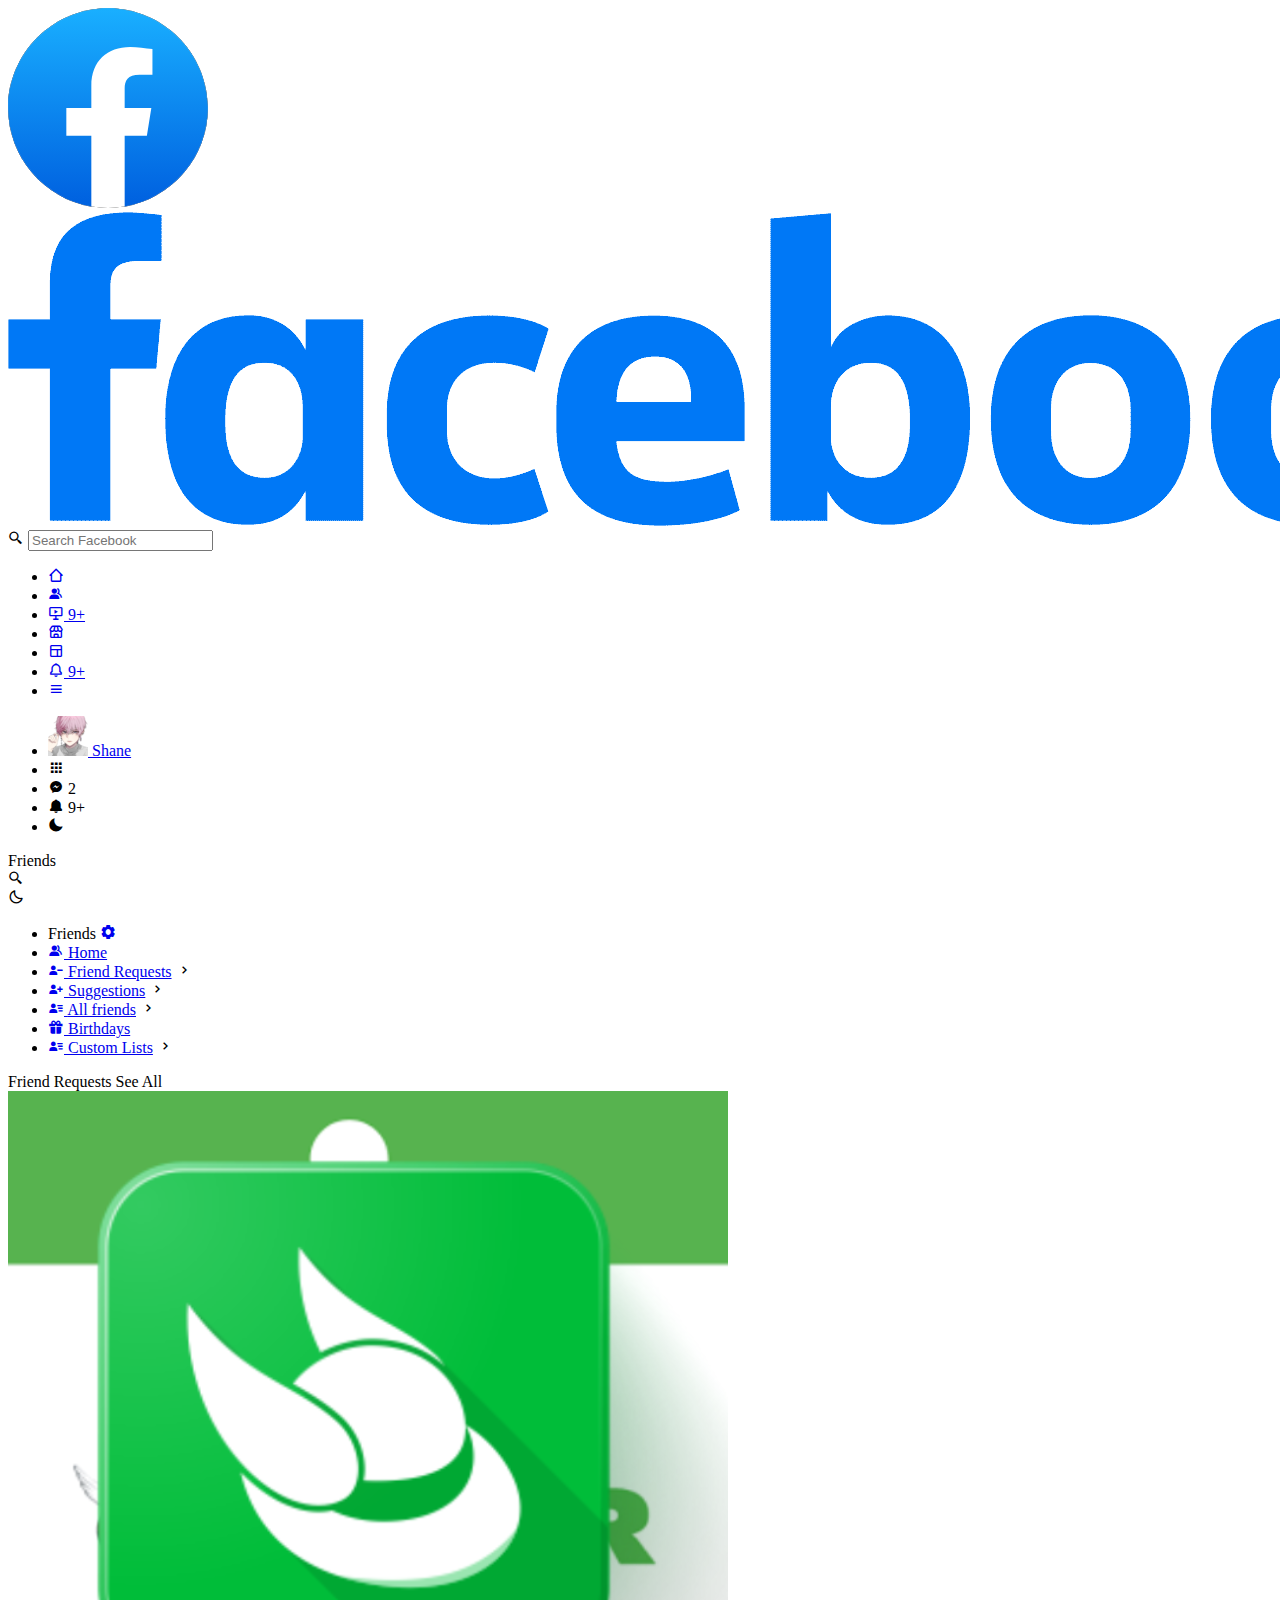
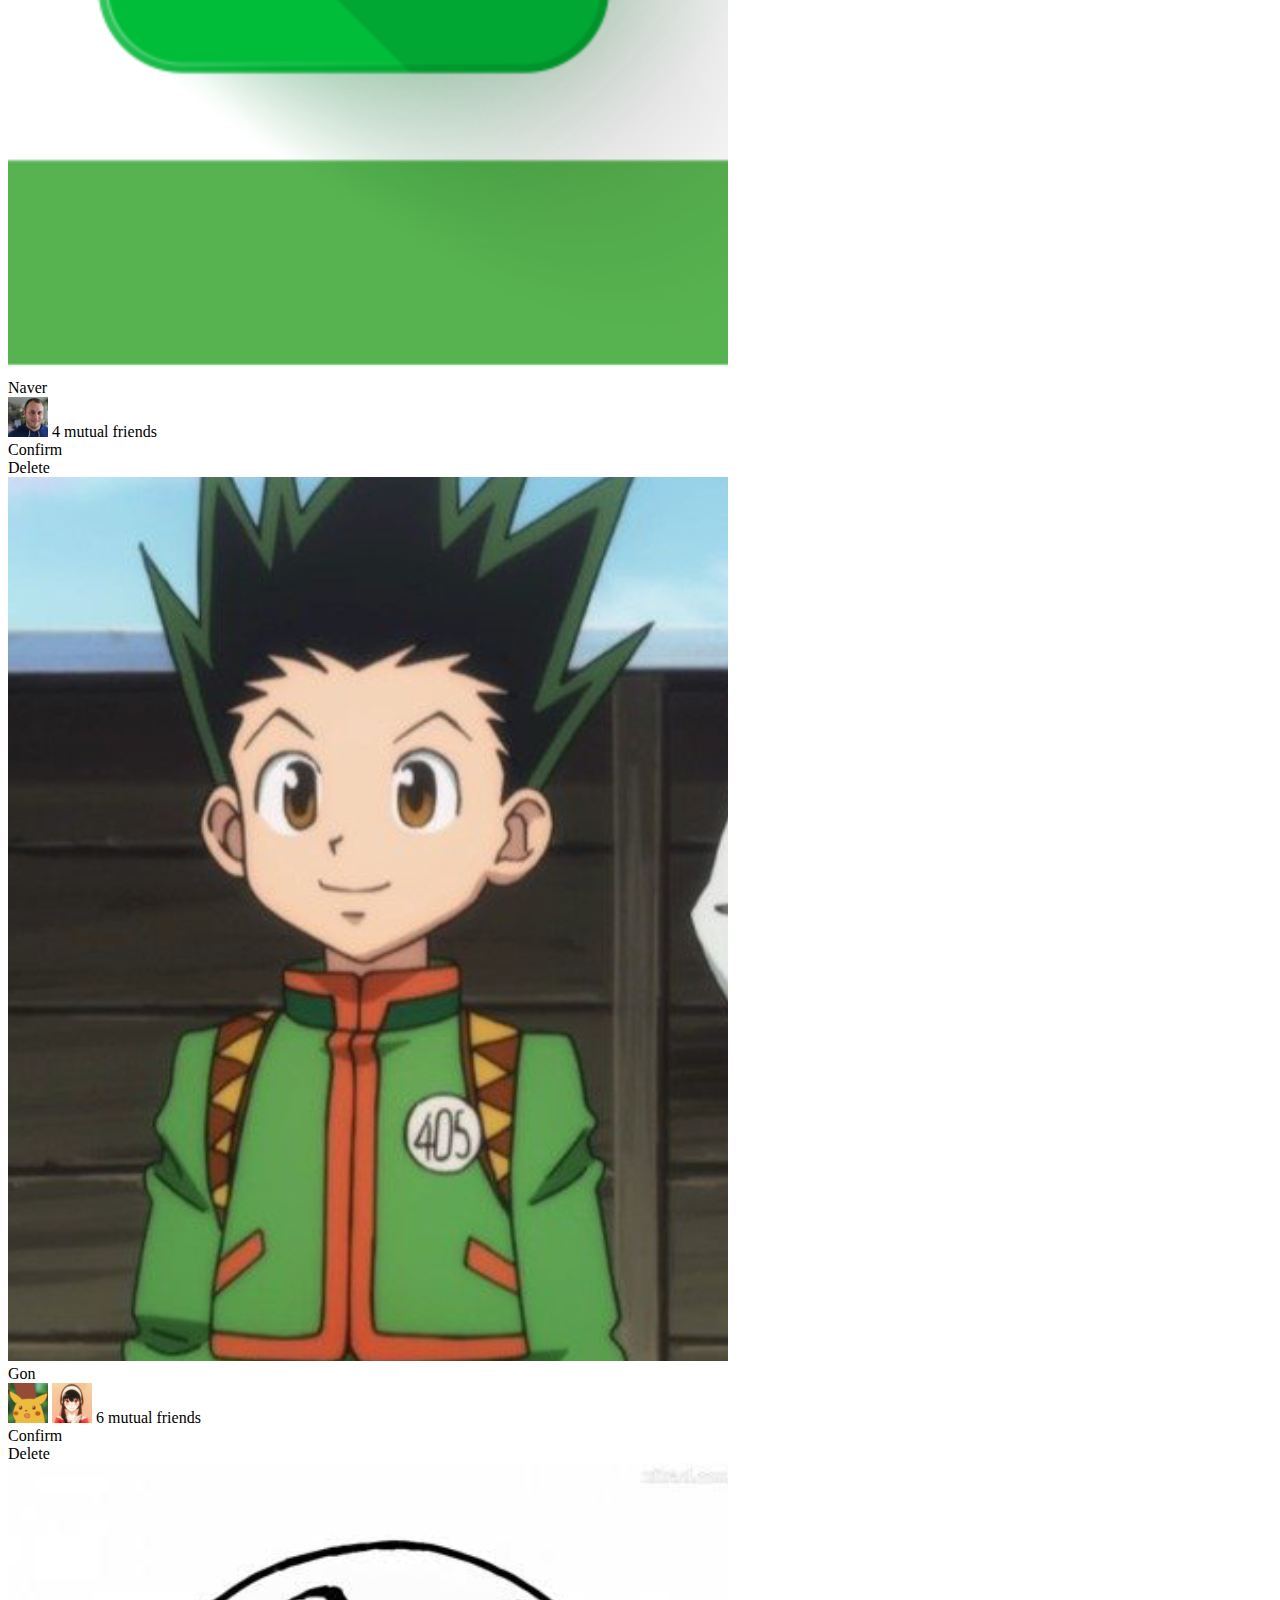
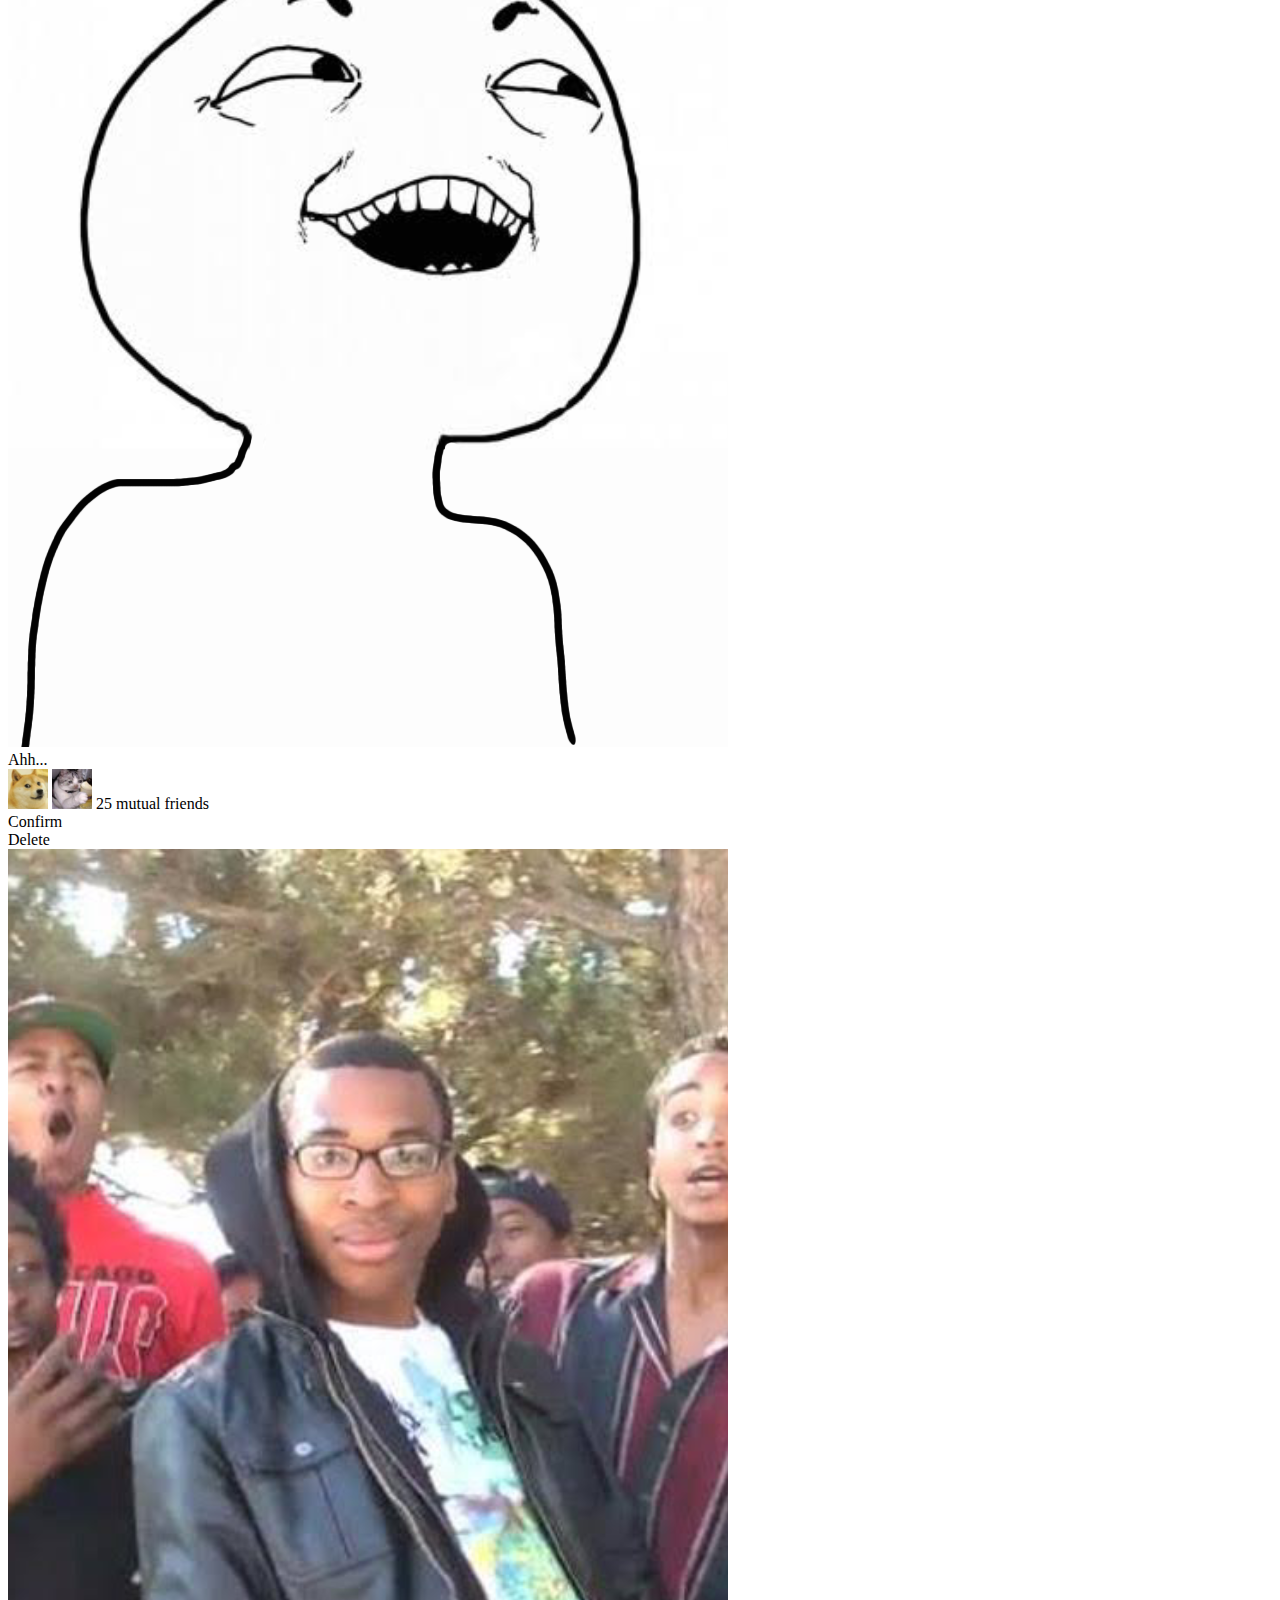
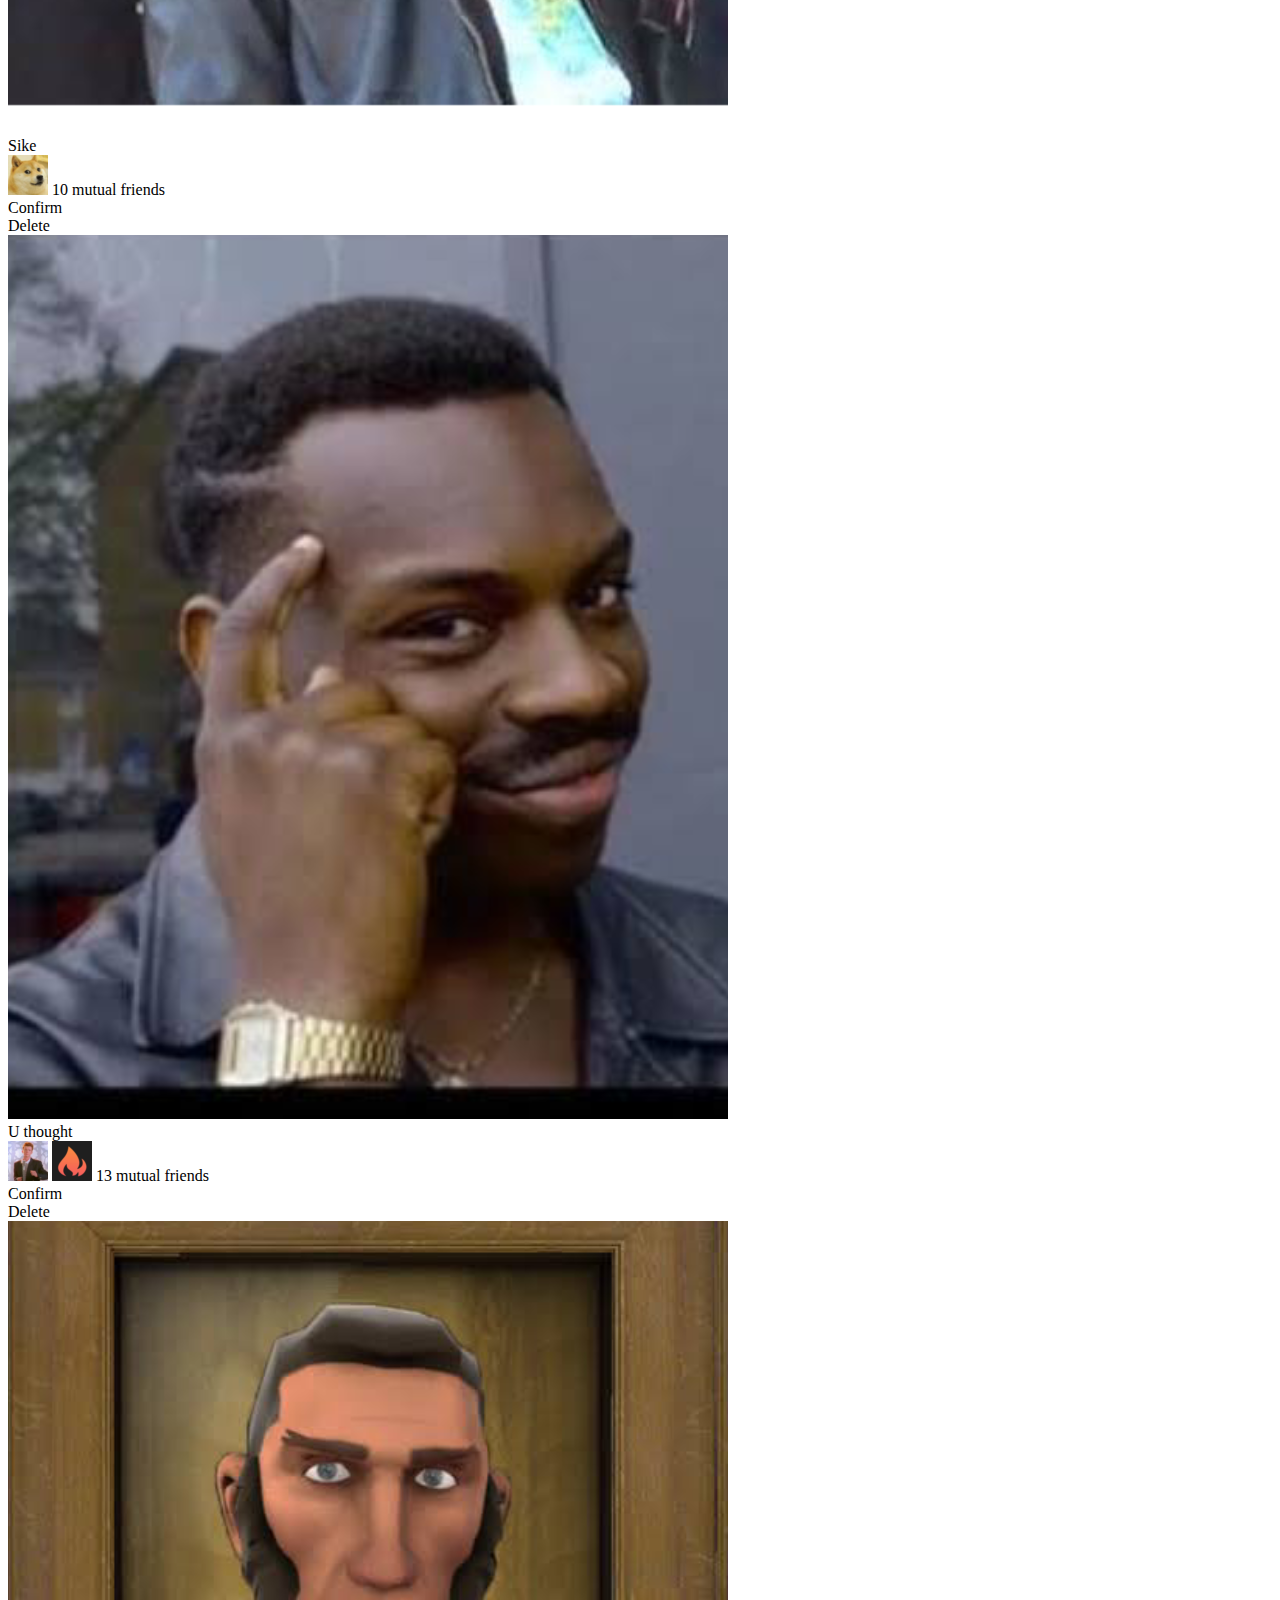
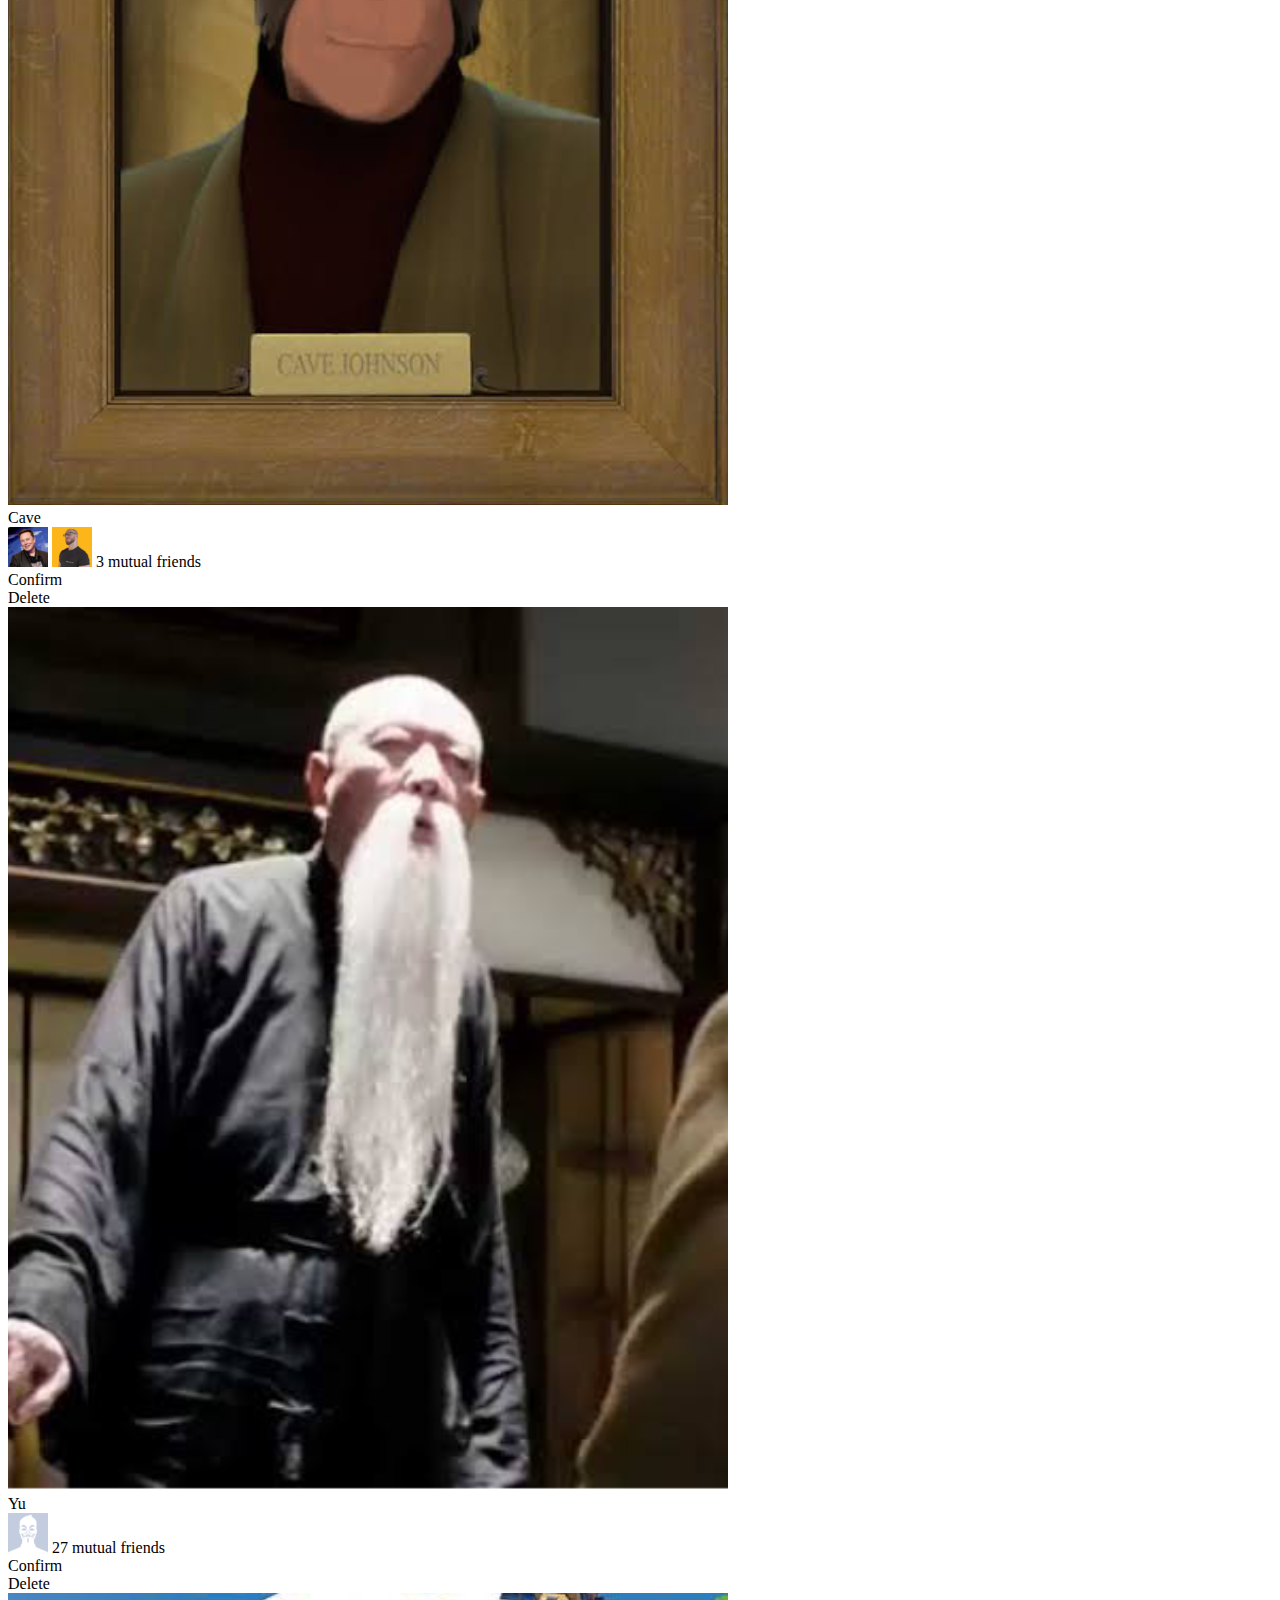
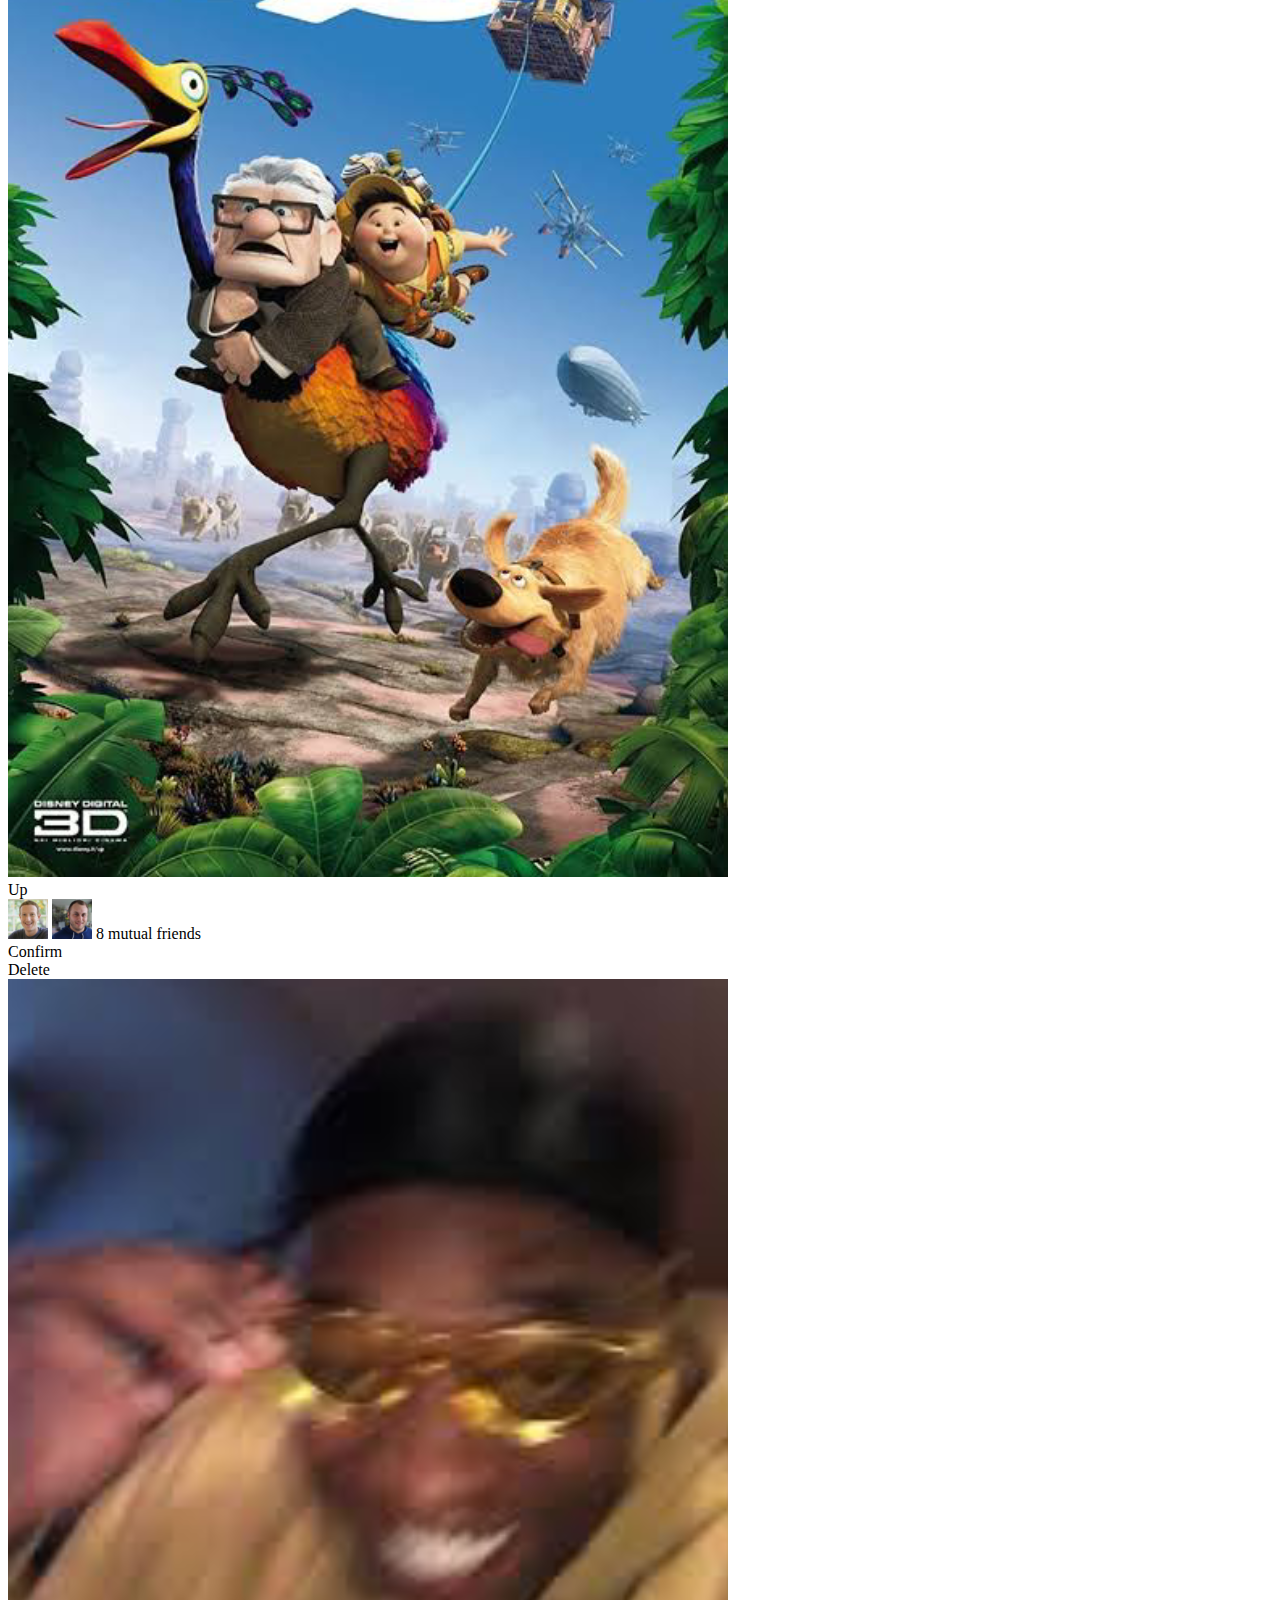
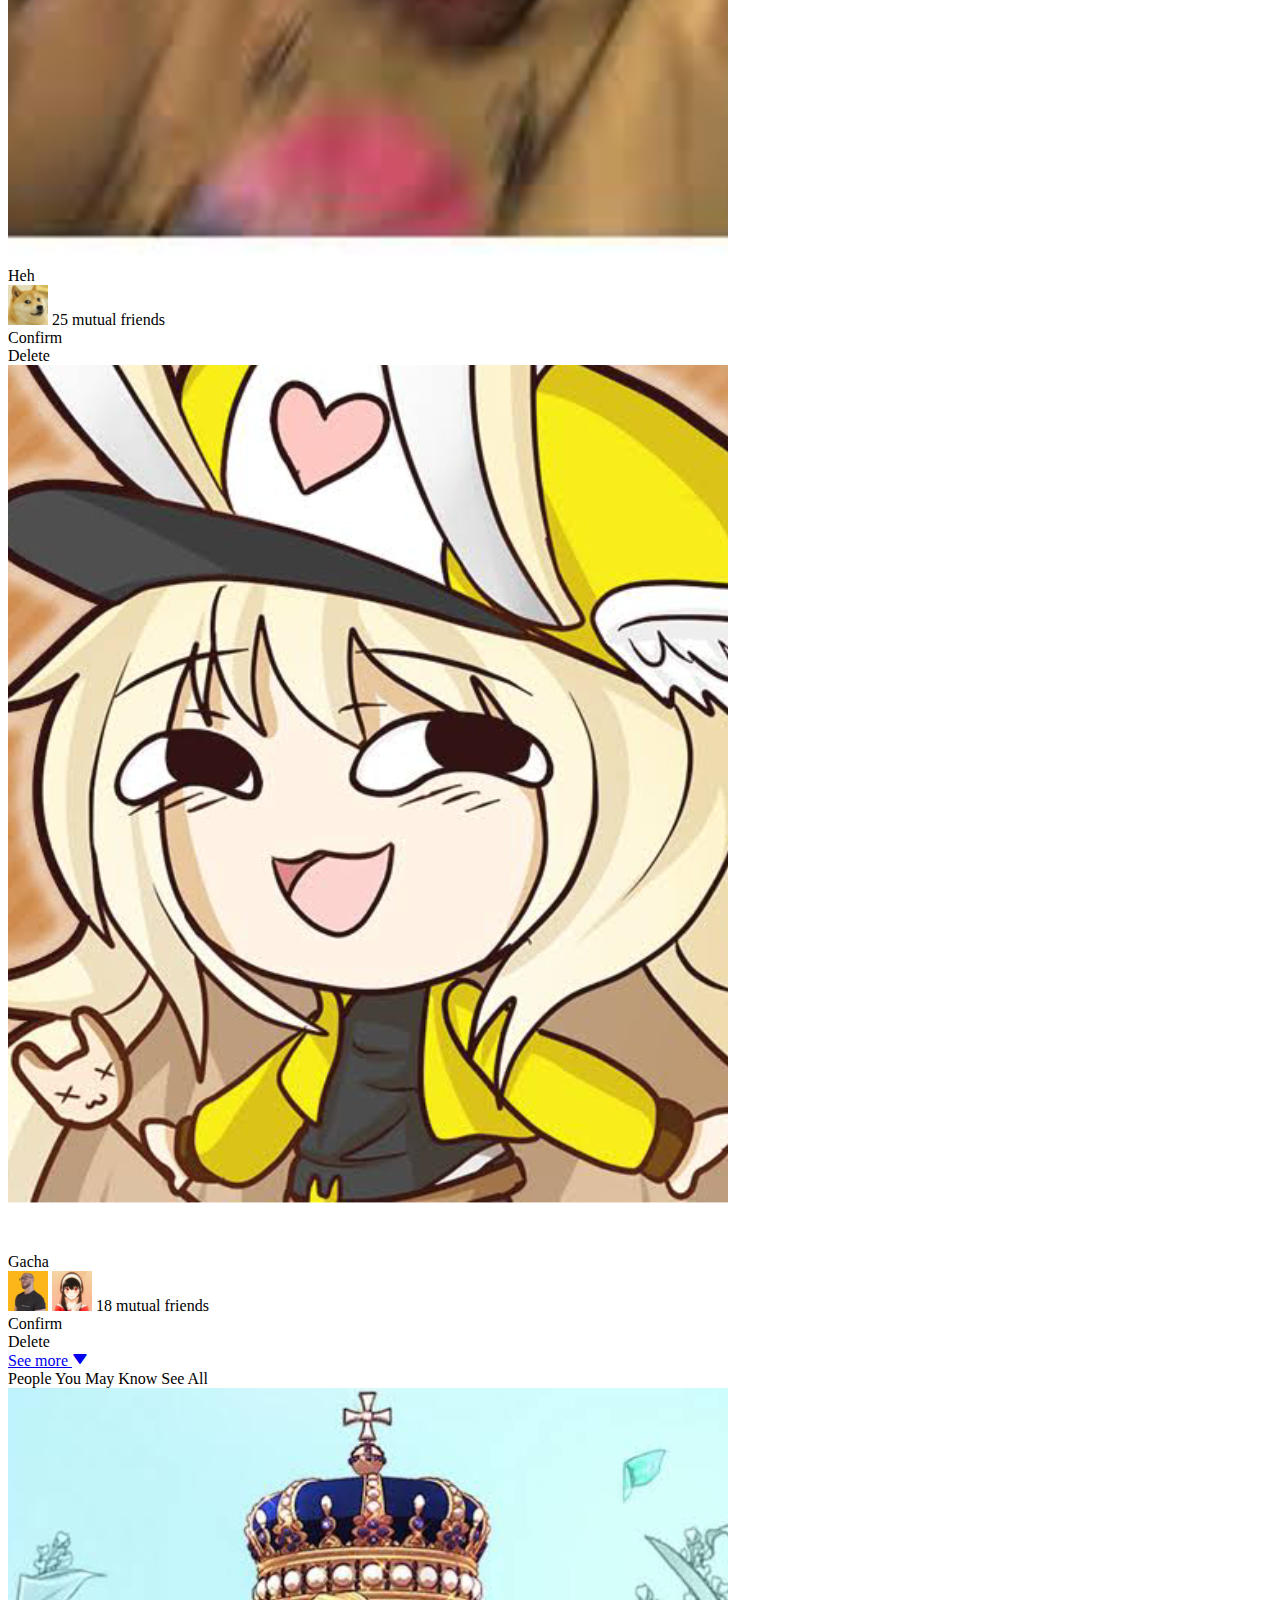
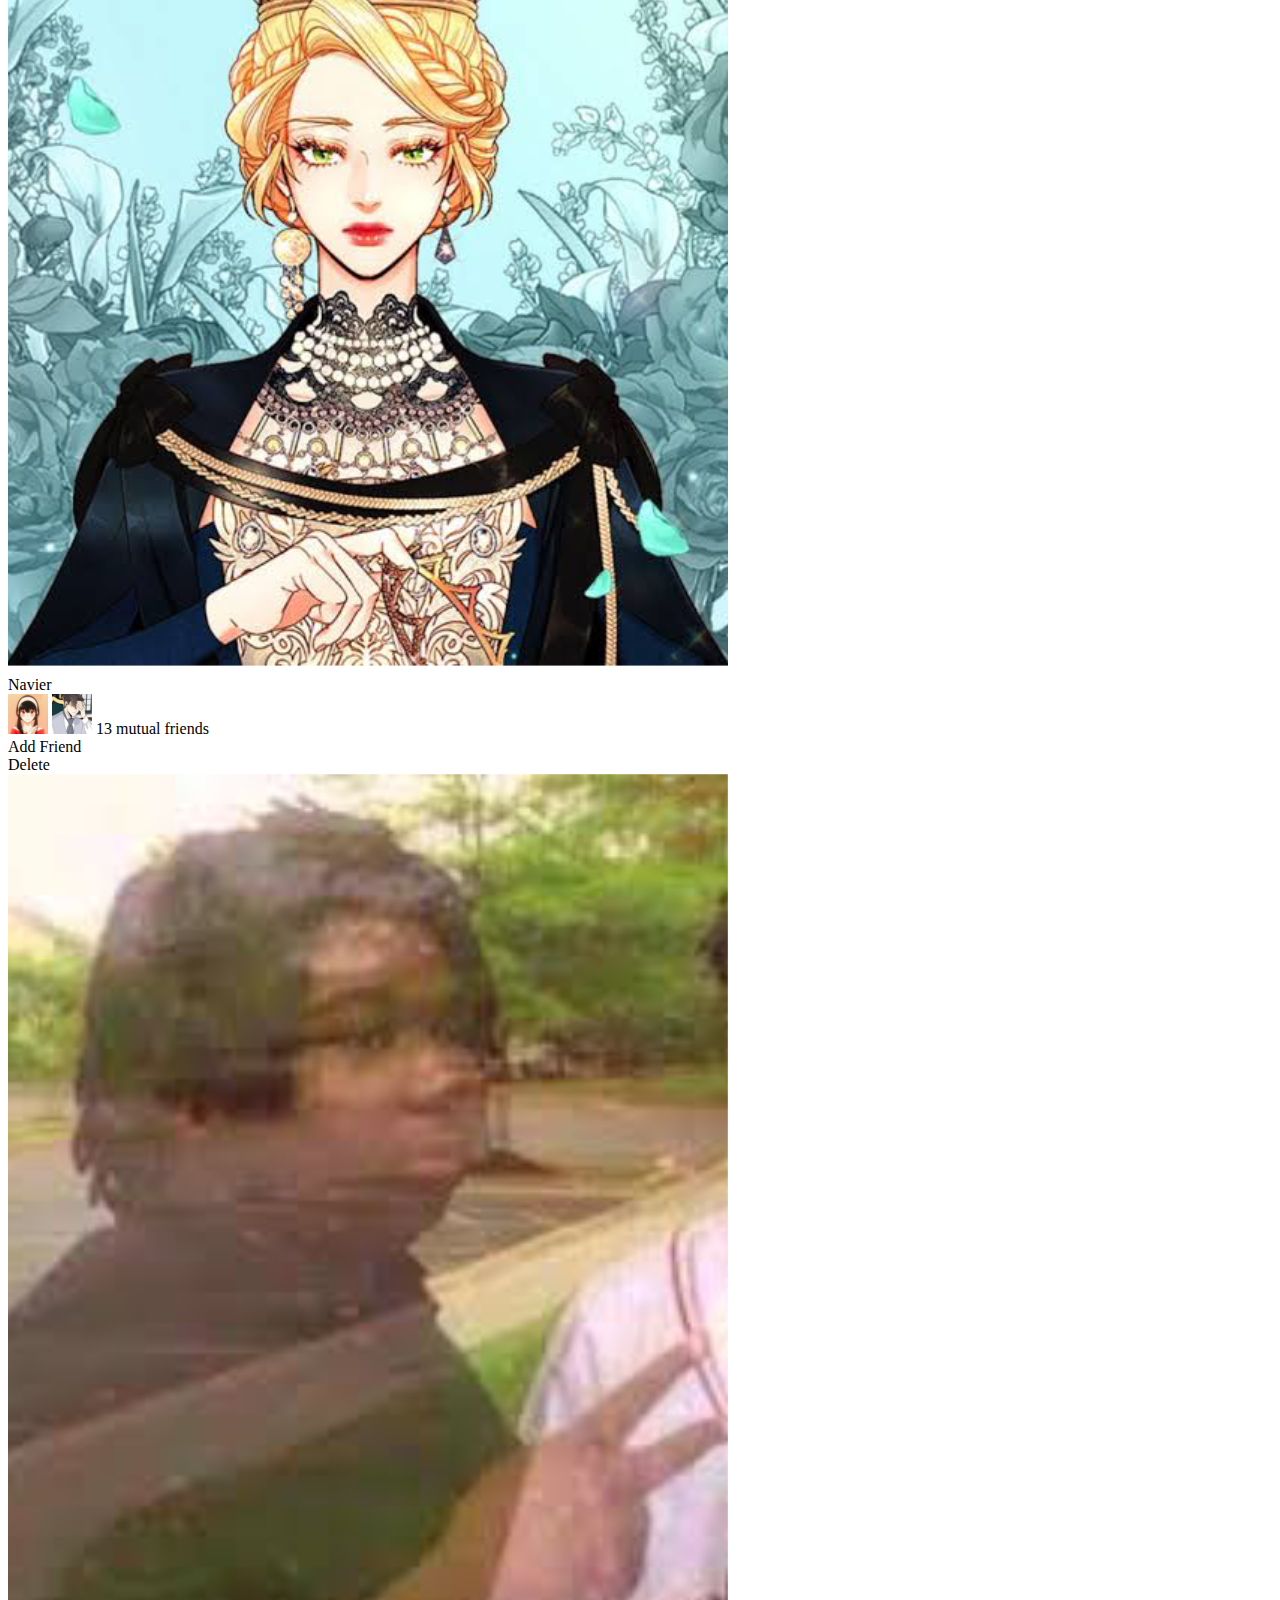
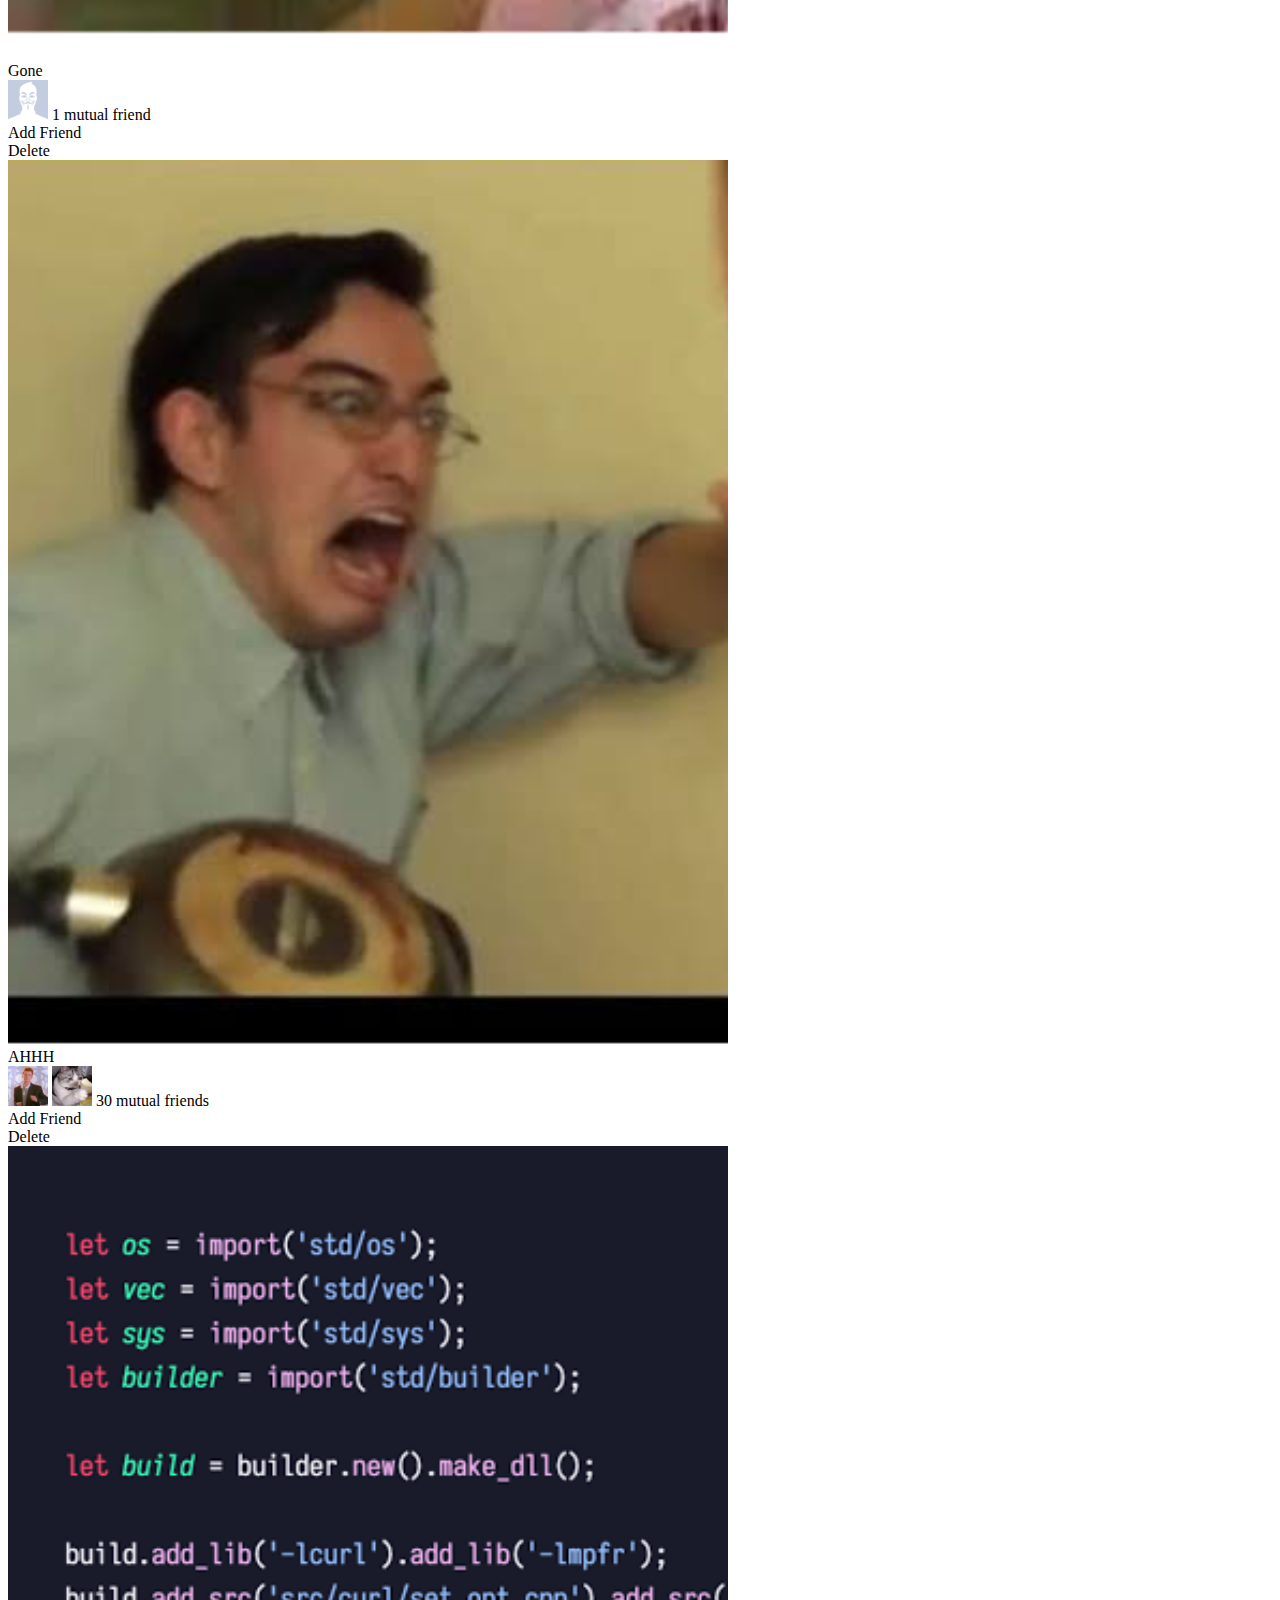
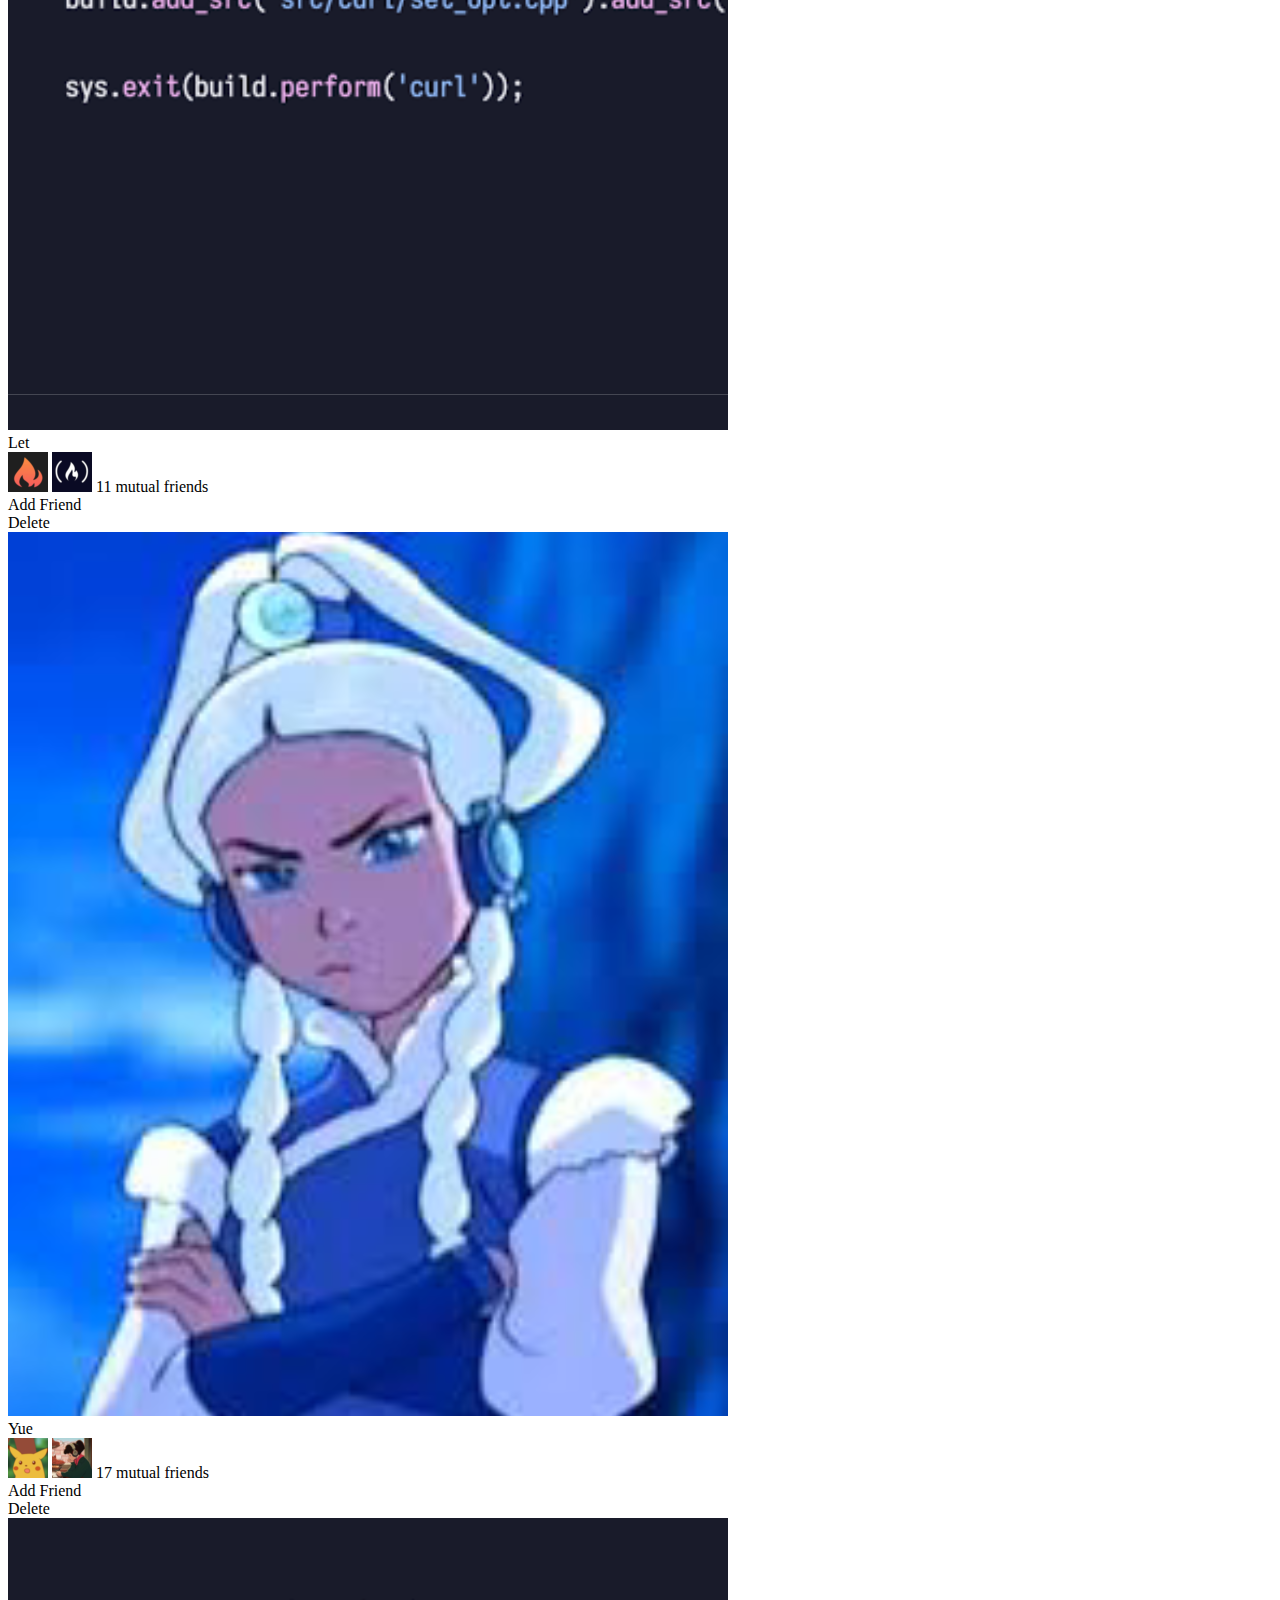
==== friends.html @ eda3a40c "first commit" ====
<!DOCTYPE html>
<html lang="en">
  <head>
    <meta charset="UTF-8" />
    <meta name="viewport" content="width=device-width, initial-scale=1.0" />
    <title>
      Fakebook
    </title>
    <link rel="shortcut icon" href="./images/fb.png" type="image/png" />
    <link
      href="https://unpkg.com/boxicons@2.1.2/css/boxicons.min.css"
      rel="stylesheet"
    />

    <link rel="stylesheet" href="./tailwind/tailwind.css" />
  </head>

  <body class="bg-gray-100 dark:bg-dark-main">
    <!-- NAV -->
    <nav
      class="bg-white dark:bg-dark-second h-max md:h-14 w-full shadow flex flex-col md:flex-row items-center justify-center md:justify-between fixed top-0 z-50 border-b dark:border-dark-third"
    >
      <!-- NAV LEFT -->
      <div class="hidden md:flex items-center justify-between w-full md:w-max px-4 py-2">
        <a href="index.html" class="mr-2 hidden md:inline-block">
          <img
            src="./images/fb-logo.png"
            alt="Facebook logo"
            class="w-24 sm:w-20 lg:w-10 h-auto"
          />
        </a>
        
        <a href="#" class="inline-block md:hidden">
          <img src="./images/fb-logo-mb.png" alt="" class="w-32 h-auto" />
        </a>

        <div class="flex items-center justify-between space-x-1">
          <div
            class="relative bg-gray-100 dark:bg-dark-third px-2 py-2 w-10 h-10 sm:w-11 sm:h-11 lg:h-10 lg:w-10 xl:w-max xl:pl-3 xl:pr-8 rounded-full flex items-center justify-center cursor-pointer"
          >
            <i
              class="bx bx-search-alt-2 text-xl xl:mr-2 dark:text-dark-txt"
            ></i>
            <input
              type="text"
              placeholder="Search Facebook"
              class="outline-none bg-transparent hidden xl:inline-block"
            />
          </div>
          
        </div>
      </div>

      <!-- NAV CENTER -->
      <ul class="flex w-full lg:w-max items-center justify-center">
        <li class="w-1/5 md:w-max text-center">
          <a
            href="index.html"
            class="w-full text-3xl py-2 px-3 xl:px-12 cursor-pointer text-center inline-block rounded text-gray-600 hover:bg-gray-100 dark:hover:bg-dark-third dark:text-dark-txt relative"
          >
            <i class='bx bx-home-alt-2'></i>
          </a>
        </li>

        <li class="w-1/5 md:w-max text-center">
          <a
            href="#"
            class="w-full text-3xl py-2 px-3 xl:px-12 cursor-pointer text-center inline-block text-blue-500 border-b-4 border-blue-500"
          >
            <i class="bx bxs-group"></i>
          </a>
        </li>

        <li class="w-1/5 md:w-max text-center">
          <a
            href="#"
            class="w-full text-3xl py-2 px-3 xl:px-12 cursor-pointer text-center inline-block rounded text-gray-600 hover:bg-gray-100 dark:hover:bg-dark-third dark:text-dark-txt relative"
          >
            <i class="bx bx-slideshow"></i>
            <span
              class="text-xs absolute top-0 right-1/4 bg-red-500 text-white font-semibold rounded-full px-1 text-center"
              >9+</span
            >
          </a>
        </li>

        <li class="w-1/5 md:w-max text-center">
          <a
            href="#"
            class="w-full text-3xl py-2 px-3 xl:px-12 cursor-pointer text-center inline-block rounded text-gray-600 hover:bg-gray-100 dark:hover:bg-dark-third dark:text-dark-txt relative"
          >
            <i class="bx bx-store"></i>
          </a>
        </li>

        <li class="w-1/5 md:w-max text-center hidden md:inline-block">
          <a
            href="#"
            class="w-full text-3xl py-2 px-3 xl:px-12 cursor-pointer text-center inline-block rounded text-gray-600 hover:bg-gray-100 dark:hover:bg-dark-third dark:text-dark-txt relative"
          >
            <i class="bx bx-layout"></i>
          </a>
        </li>

        <li class="w-1/5 md:w-max text-center inline-block md:hidden">
          <a
            href="#"
            class="w-full text-3xl py-2 px-3 xl:px-12 cursor-pointer text-center inline-block rounded text-gray-600 hover:bg-gray-100 dark:hover:bg-dark-third dark:text-dark-txt relative"
          >
            <i class="bx bx-bell"></i>
            <span
              class="text-xs absolute top-0 right-1/4 bg-red-500 text-white font-semibold rounded-full px-1 text-center"
              >9+</span
            >
          </a>
        </li>

        <li class="w-1/5 md:w-max text-center inline-block xl:hidden">
          <a
            href="#"
            class="w-full text-3xl py-2 px-3 xl:px-12 cursor-pointer text-center inline-block rounded text-gray-600 hover:bg-gray-100 dark:hover:bg-dark-third dark:text-dark-txt relative"
          >
            <i class="bx bx-menu"></i>
          </a>
        </li>
      </ul>

      <!-- NAV RIGHT -->
      <ul class="hidden md:flex mx-4 items-center justify-center">
        <li class="h-full hidden xl:flex">
          <a
            href="https://www.facebook.com/shanedelmoira.mantua.7"
            class="inline-flex items-center justify-center p-1 rounded-full hover:bg-gray-200 dark:hover:bg-dark-third mx-1"
          >
            <img
              src="./images/me.png"
              alt="Profile picture"
              class="rounded-full h-7 w-7"
            />
            <span class="mx-2 font-semibold dark:text-dark-txt">Shane</span>
          </a>
        </li>

        <li>
          <div
            class="text-xl hidden xl:grid place-items-center bg-gray-200 dark:bg-dark-third dark:text-dark-txt dark:hover:bg-dark-fourth rounded-full mx-1 p-3 cursor-pointer hover:bg-gray-300 relative"
          >
            <i class="bx bxs-grid"></i>
          </div>
        </li>

        <li>
          <div
            class="text-xl grid place-items-center bg-gray-200 dark:bg-dark-third dark:text-dark-txt dark:hover:bg-dark-fourth rounded-full mx-1 p-3 cursor-pointer hover:bg-gray-300 relative"
          >
            <i class="bx bxl-messenger"></i>
            <span
              class="text-xs absolute top-0 right-0 bg-red-500 text-white font-semibold rounded-full px-1 text-center"
              >2</span
            >
          </div>
        </li>

        <li>
          <div
            class="text-xl grid place-items-center bg-gray-200 dark:bg-dark-third dark:text-dark-txt dark:hover:bg-dark-fourth rounded-full mx-1 p-3 cursor-pointer hover:bg-gray-300 relative"
          >
            <i class="bx bxs-bell"></i>
            <span
              class="text-xs absolute top-0 right-0 bg-red-500 text-white font-semibold rounded-full px-1 text-center"
              >9+</span
            >
          </div>
        </li>

        <li>
          <div
            class="text-xl grid place-items-center bg-gray-200 dark:bg-dark-third dark:text-dark-txt dark:hover:bg-dark-fourth rounded-full mx-1 p-3 cursor-pointer hover:bg-gray-300 relative"
            id="dark-mode-toggle"
          >
            <i class="bx bxs-moon"></i>
          </div>
        </li>
      </ul>
    </nav>
    
    <div class="md:hidden w-full pt-14">
      <div class="w-full flex justify-between items-center fixed bg-white dark:bg-dark-second z-40">
      <span class="font-medium text-2xl dark:text-dark-txt px-4">Friends</span>
      <div class="flex items-center justify-between p-2 space-x-2 px-3">
        <div class="text-2xl grid place-items-center bg-gray-200 dark:bg-dark-third rounded-full w-10 h-10 cursor-pointer hover:bg-gray-300 dark:text-dark-txt dark:hover:bg-dark-fourth">
          <i class="bx bx-search-alt-2"></i>
        </div>
        <div class="text-2xl grid place-items-center bg-gray-200 dark:bg-dark-third rounded-full w-10 h-10 cursor-pointer hover:bg-gray-300 dark:text-dark-txt dark:hover:bg-dark-fourth" id="dark-mode-toggle-mb">
          <i class="bx bx-moon"></i>
        </div>
      </div>
      </div>
    </div>


    <!-- MAIN -->
    <div class="flex lg:justify-center h-screen relative">
      <!-- SIDE NAV -->
      <div
        class="w-3/12 pt-16 h-full hidden md:flex flex-col fixed top-0 left-0 shadow bg-white dark:bg-dark-second border-r dark:border-dark-third"
      >
        <ul class="p-4 pt-0">
          <li class="flex justify-between items-center pb-3 dark:text-dark-txt">
            <span class="font-semibold text-3xl">Friends</span>
            <a href="#" class="flex items-center space-x-2 p-2">
              <span
                class="w-10 h-10 rounded-full grid place-items-center bg-gray-200 hover:bg-gray-300 dark:bg-dark-third dark:hover:bg-dark-fourth"
              >
                <i class="bx bxs-cog text-2xl p-icon"></i>
              </span>
            </a>
          </li>

          <li
            class="flex justify-between items-center bg-gray-200 rounded-lg transition-all xl:text-lg text-sm dark:text-dark-txt dark:bg-dark-fourth cursor-pointer"
          >
            <a href="#" class="flex items-center space-x-2 p-2">
              <span
                class="w-10 h-10 rounded-full grid place-items-center bg-blue-500"
              >
                <i class="bx bxs-group text-white text-2xl p-icon"></i>
              </span>

              <span class="font-semibold">Home</span></a
            >
          </li>

          <li
            class="flex justify-between items-center hover:bg-gray-200 rounded-lg transition-all xl:text-lg text-sm dark:text-dark-txt dark:hover:bg-dark-fourth cursor-pointer"
          >
            <a href="#" class="flex items-center space-x-2 p-2">
              <span
                class="w-10 h-10 rounded-full grid place-items-center bg-gray-300 dark:bg-dark-third"
              >
                <i class="bx bxs-user-minus text-2xl p-icon"></i>
              </span>

              <span class="font-semibold">Friend Requests</span></a
            >

            <span class="text-gray-500 text-3xl px-2 pt-1">
              <i class="bx bx-chevron-right"></i>
            </span>
          </li>

          <li
            class="flex justify-between items-center hover:bg-gray-200 rounded-lg transition-all xl:text-lg text-sm dark:text-dark-txt dark:hover:bg-dark-fourth cursor-pointer"
          >
            <a href="#" class="flex items-center space-x-2 p-2">
              <span
                class="w-10 h-10 rounded-full grid place-items-center bg-gray-300 dark:bg-dark-third"
              >
                <i class="bx bxs-user-plus text-2xl p-icon"></i>
              </span>

              <span class="font-semibold">Suggestions</span></a
            >

            <span class="text-gray-500 text-3xl px-2 pt-1">
              <i class="bx bx-chevron-right"></i>
            </span>
          </li>

          <li
            class="flex justify-between items-center hover:bg-gray-200 rounded-lg transition-all xl:text-lg text-sm dark:text-dark-txt dark:hover:bg-dark-fourth cursor-pointer"
          >
            <a href="#" class="flex items-center space-x-2 p-2">
              <span
                class="w-10 h-10 rounded-full grid place-items-center bg-gray-300 dark:bg-dark-third"
              >
                <i class="bx bxs-user-detail text-2xl p-icon"></i>
              </span>

              <span class="font-semibold">All friends</span></a
            >

            <span class="text-gray-500 text-3xl px-2 pt-1">
              <i class="bx bx-chevron-right"></i>
            </span>
          </li>

          <li
            class="flex justify-between items-center hover:bg-gray-200 rounded-lg transition-all xl:text-lg text-sm dark:text-dark-txt dark:hover:bg-dark-fourth cursor-pointer"
          >
            <a href="#" class="flex items-center space-x-2 p-2">
              <span
                class="w-10 h-10 rounded-full grid place-items-center bg-gray-300 dark:bg-dark-third"
              >
                <i class="bx bxs-gift text-2xl p-icon"></i>
              </span>

              <span class="font-semibold">Birthdays</span></a
            >
          </li>

          <li
            class="flex justify-between items-center hover:bg-gray-200 rounded-lg transition-all xl:text-lg text-sm dark:text-dark-txt dark:hover:bg-dark-fourth cursor-pointer"
          >
            <a href="#" class="flex items-center space-x-2 p-2">
              <span
                class="w-10 h-10 rounded-full grid place-items-center bg-gray-300 dark:bg-dark-third"
              >
                <i class="bx bxs-user-detail text-2xl p-icon"></i>
              </span>

              <span class="font-semibold">Custom Lists</span></a
            >

            <span class="text-gray-500 text-3xl px-2 pt-1">
              <i class="bx bx-chevron-right"></i>
            </span>
          </li>
        </ul>
      </div>

      <!-- FRIEND CONTENT -->

      <!-- TABLET to DESKTOP view -->
      <div
        class="w-full hidden md:block md:w-3/4 pt-16 px-7 h-full absolute top-0 right-0"
      >
        <!-- Friend Requests -->
        <div class="flex justify-between items-center pt-4 group">
          <span class="font-semibold text-2xl text-sm dark:text-dark-txt"
            >Friend Requests</span
          >
          <span
            class="text-blue-500 cursor-pointer xl:text-lg text-sm hover:bg-gray-200 dark:hover:bg-dark-fourth p-2 rounded-md"
            >See All</span
          >
        </div>

        <!-- ROW 1 -->
        <div class="relative flex space-x-2 pt-4">
          <div
            class="w-2/4 h-96 rounded-xl shadow overflow-hidden flex flex-col cursor-pointer"
          >
            <div class="h-3/5 overflow-hidden">
              <img src="./images/f1.png" alt="Profile picture" />
            </div>
            <div
              class="flex-col flex p-4 bg-white dark:bg-dark-second dark:text-dark-txt"
            >
              <span class="font-semibold mb-2 text-xl hover:underline"
                >Naver</span
              >
              <div class="flex">
                <span
                  class="rounded-full grid place-items-center -ml-1 w-4 h-4 sm:w-7 sm:h-7 cursor-pointer"
                >
                  <img
                    src="./images/c4.png"
                    alt="Friend"
                    class="rounded-full"
                  />
                </span>
                
                <span class="ml-2 text-gray-500 dark:text-dark-txt mb-2"
                  >4 mutual friends</span
                >
              </div>
              <div
                class="w-full bg-blue-500 cursor-pointer py-1 text-center text-lg font-semibold text-white rounded-lg mb-2"
              >
                Confirm
              </div>
              <div
                class="w-full cursor-pointer py-1 text-center text-lg font-semibold text-black bg-gray-200 hover:bg-gray-300 dark:text-dark-txt dark:bg-dark-third dark:hover:bg-dark-fourth rounded-lg"
              >
                Delete
              </div>
            </div>
          </div>

          <div
            class="w-2/4 sm:w-1/5 h-96 rounded-xl shadow overflow-hidden flex flex-col cursor-pointer"
          >
            <div class="h-3/5 overflow-hidden">
              <img src="./images/f2.png" alt="Profile picture" />
            </div>
            <div
              class="flex-col flex p-4 bg-white dark:bg-dark-second dark:text-dark-txt"
            >
              <span class="font-semibold mb-2 text-xl hover:underline"
                >Gon</span
              >
              <div class="flex">
                <span
                  class="rounded-full grid place-items-center -ml-1 w-4 h-4 sm:w-7 sm:h-7 cursor-pointer"
                >
                  <img
                    src="./images/c10.png"
                    alt="Friend"
                    class="rounded-full"
                  />
                </span>
                <span
                  class="rounded-full grid place-items-center -ml-1 w-4 h-4 sm:w-7 sm:h-7 cursor-pointer"
                >
                  <img
                    src="./images/sp1.png"
                    alt="Friend"
                    class="rounded-full"
                  />
                </span>
                <span class="ml-2 text-gray-500 dark:text-dark-txt mb-2"
                  >6 mutual friends</span
                >
              </div>
              <div
                class="w-full bg-blue-500 cursor-pointer py-1 text-center text-lg font-semibold text-white rounded-lg mb-2"
              >
                Confirm
              </div>
              <div
                class="w-full cursor-pointer py-1 text-center text-lg font-semibold text-black bg-gray-200 hover:bg-gray-300 dark:text-dark-txt dark:bg-dark-third dark:hover:bg-dark-fourth rounded-lg"
              >
                Delete
              </div>
            </div>
          </div>

          <div
            class="w-2/4 sm:w-1/5 h-96 rounded-xl shadow overflow-hidden flex flex-col cursor-pointer"
          >
            <div class="h-3/5 overflow-hidden">
              <img src="./images/f3.png" alt="Profile picture" />
            </div>
            <div
              class="flex-col flex p-4 bg-white dark:bg-dark-second dark:text-dark-txt"
            >
              <span class="font-semibold mb-2 text-xl hover:underline"
                >Ahh...</span
              >
              <div class="flex">
                <span
                  class="rounded-full grid place-items-center -ml-1 w-4 h-4 sm:w-7 sm:h-7 cursor-pointer"
                >
                  <img
                    src="./images/c2.png"
                    alt="Friend"
                    class="rounded-full"
                  />
                </span>
                <span
                  class="rounded-full grid place-items-center -ml-1 w-4 h-4 sm:w-7 sm:h-7 cursor-pointer"
                >
                  <img
                    src="./images/c7.png"
                    alt="Friend"
                    class="rounded-full"
                  />
                </span>
                <span class="ml-2 text-gray-500 dark:text-dark-txt mb-2"
                  >25 mutual friends</span
                >
              </div>
              <div
                class="w-full bg-blue-500 cursor-pointer py-1 text-center text-lg font-semibold text-white rounded-lg mb-2"
              >
                Confirm
              </div>
              <div
                class="w-full cursor-pointer py-1 text-center text-lg font-semibold text-black bg-gray-200 hover:bg-gray-300 dark:text-dark-txt dark:bg-dark-third dark:hover:bg-dark-fourth rounded-lg"
              >
                Delete
              </div>
            </div>
          </div>

          <div
            class="hidden lg:flex w-2/4 sm:w-1/5 h-96 rounded-xl shadow overflow-hidden flex flex-col cursor-pointer"
          >
            <div class="h-3/5 overflow-hidden">
              <img src="./images/r1.png" alt="Profile picture" />
            </div>
            <div
              class="flex-col flex p-4 bg-white dark:bg-dark-second dark:text-dark-txt"
            >
              <span class="font-semibold mb-2 text-xl hover:underline"
                >Sike</span
              >
              <div class="flex">
                <span
                  class="rounded-full grid place-items-center -ml-1 w-4 h-4 sm:w-7 sm:h-7 cursor-pointer"
                >
                  <img
                    src="./images/c2.png"
                    alt="Friend"
                    class="rounded-full"
                  />
                </span>
                <span class="ml-2 text-gray-500 dark:text-dark-txt mb-2"
                  >10 mutual friends</span
                >
              </div>
              <div
                class="w-full bg-blue-500 cursor-pointer py-1 text-center text-lg font-semibold text-white rounded-lg mb-2"
              >
                Confirm
              </div>
              <div
                class="w-full cursor-pointer py-1 text-center text-lg font-semibold text-black bg-gray-200 hover:bg-gray-300 dark:text-dark-txt dark:bg-dark-third dark:hover:bg-dark-fourth rounded-lg"
              >
                Delete
              </div>
            </div>
          </div>

          <div
            class="hidden xl:flex w-2/4 sm:w-1/5 h-96 rounded-xl shadow overflow-hidden flex flex-col cursor-pointer"
          >
            <div class="h-3/5 overflow-hidden">
              <img src="./images/r2.png" alt="Profile picture" />
            </div>
            <div
              class="flex-col flex p-4 bg-white dark:bg-dark-second dark:text-dark-txt"
            >
              <span class="font-semibold mb-2 text-xl hover:underline">U thought</span>
              <div class="flex">
                <span
                  class="rounded-full grid place-items-center -ml-1 w-4 h-4 sm:w-7 sm:h-7 cursor-pointer"
                >
                  <img
                    src="./images/sp3.png"
                    alt="Friend"
                    class="rounded-full"
                  />
                </span>
                <span
                  class="rounded-full grid place-items-center -ml-1 w-4 h-4 sm:w-7 sm:h-7 cursor-pointer"
                >
                  <img
                    src="./images/c8.png"
                    alt="Friend"
                    class="rounded-full"
                  />
                </span>
                <span class="ml-2 text-gray-500 dark:text-dark-txt mb-2"
                  >13 mutual friends</span
                >
              </div>
              <div
                class="w-full bg-blue-500 cursor-pointer py-1 text-center text-lg font-semibold text-white rounded-lg mb-2"
              >
                Confirm
              </div>
              <div
                class="w-full cursor-pointer py-1 text-center text-lg font-semibold text-black bg-gray-200 hover:bg-gray-300 dark:text-dark-txt dark:bg-dark-third dark:hover:bg-dark-fourth rounded-lg"
              >
                Delete
              </div>
            </div>
          </div>
        </div>

        <!-- ROW 2 -->
        <div class="relative flex space-x-2 pt-4">
          <div
            class="w-2/4 h-96 rounded-xl shadow overflow-hidden flex flex-col cursor-pointer"
          >
            <div class="h-3/5 overflow-hidden">
              <img src="./images/f4.png" alt="Profile picture" />
            </div>
            <div
              class="flex-col flex p-4 bg-white dark:bg-dark-second dark:text-dark-txt"
            >
              <span class="font-semibold mb-2 text-xl hover:underline"
                >Cave</span
              >
              <div class="flex">
                <span
                  class="rounded-full grid place-items-center -ml-1 w-4 h-4 sm:w-7 sm:h-7 cursor-pointer"
                >
                  <img
                    src="./images/c9.png"
                    alt="Friend"
                    class="rounded-full"
                  />
                </span>
                <span
                  class="rounded-full grid place-items-center -ml-1 w-4 h-4 sm:w-7 sm:h-7 cursor-pointer"
                >
                  <img
                    src="./images/c6.png"
                    alt="Friend"
                    class="rounded-full"
                  />
                </span>
                <span class="ml-2 text-gray-500 dark:text-dark-txt mb-2"
                  >3 mutual friends</span
                >
              </div>
              <div
                class="w-full bg-blue-500 cursor-pointer py-1 text-center text-lg font-semibold text-white rounded-lg mb-2"
              >
                Confirm
              </div>
              <div
                class="w-full cursor-pointer py-1 text-center text-lg font-semibold text-black bg-gray-200 hover:bg-gray-300 dark:text-dark-txt dark:bg-dark-third dark:hover:bg-dark-fourth rounded-lg"
              >
                Delete
              </div>
            </div>
          </div>

          <div
            class="w-2/4 sm:w-1/5 h-96 rounded-xl shadow overflow-hidden flex flex-col cursor-pointer"
          >
            <div class="h-3/5 overflow-hidden">
              <img src="./images/f5.png" alt="Profile picture" />
            </div>
            <div
              class="flex-col flex p-4 bg-white dark:bg-dark-second dark:text-dark-txt"
            >
              <span class="font-semibold mb-2 text-xl hover:underline"
                >Yu</span
              >
              <div class="flex">
                <span
                  class="rounded-full grid place-items-center -ml-1 w-4 h-4 sm:w-7 sm:h-7 cursor-pointer"
                >
                  <img
                    src="./images/c1.png"
                    alt="Friend"
                    class="rounded-full"
                  />
                </span>
                <span class="ml-2 text-gray-500 dark:text-dark-txt mb-2"
                  >27 mutual friends</span
                >
              </div>
              <div
                class="w-full bg-blue-500 cursor-pointer py-1 text-center text-lg font-semibold text-white rounded-lg mb-2"
              >
                Confirm
              </div>
              <div
                class="w-full cursor-pointer py-1 text-center text-lg font-semibold text-black bg-gray-200 hover:bg-gray-300 dark:text-dark-txt dark:bg-dark-third dark:hover:bg-dark-fourth rounded-lg"
              >
                Delete
              </div>
            </div>
          </div>

          <div
            class="w-2/4 sm:w-1/5 h-96 rounded-xl shadow overflow-hidden flex flex-col cursor-pointer"
          >
            <div class="h-3/5 overflow-hidden">
              <img src="./images/f6.png" alt="Profile picture" />
            </div>
            <div
              class="flex-col flex p-4 bg-white dark:bg-dark-second dark:text-dark-txt"
            >
              <span class="font-semibold mb-2 text-xl hover:underline"
                >Up</span
              >
              <div class="flex">
                <span
                  class="rounded-full grid place-items-center -ml-1 w-4 h-4 sm:w-7 sm:h-7 cursor-pointer"
                >
                  <img
                    src="./images/c3.png"
                    alt="Friend"
                    class="rounded-full"
                  />
                </span>
                <span
                  class="rounded-full grid place-items-center -ml-1 w-4 h-4 sm:w-7 sm:h-7 cursor-pointer"
                >
                  <img
                    src="./images/c4.png"
                    alt="Friend"
                    class="rounded-full"
                  />
                </span>
                <span class="ml-2 text-gray-500 dark:text-dark-txt mb-2"
                  >8 mutual friends</span
                >
              </div>
              <div
                class="w-full bg-blue-500 cursor-pointer py-1 text-center text-lg font-semibold text-white rounded-lg mb-2"
              >
                Confirm
              </div>
              <div
                class="w-full cursor-pointer py-1 text-center text-lg font-semibold text-black bg-gray-200 hover:bg-gray-300 dark:text-dark-txt dark:bg-dark-third dark:hover:bg-dark-fourth rounded-lg"
              >
                Delete
              </div>
            </div>
          </div>

          <div
            class="hidden lg:flex w-2/4 sm:w-1/5 h-96 rounded-xl shadow overflow-hidden flex flex-col cursor-pointer"
          >
            <div class="h-3/5 overflow-hidden">
              <img src="./images/r3.png" alt="Profile picture" />
            </div>
            <div
              class="flex-col flex p-4 bg-white dark:bg-dark-second dark:text-dark-txt"
            >
              <span class="font-semibold mb-2 text-xl hover:underline"
                >Heh</span
              >
              <div class="flex">
                <span
                  class="rounded-full grid place-items-center -ml-1 w-4 h-4 sm:w-7 sm:h-7 cursor-pointer"
                >
                  <img
                    src="./images/c2.png"
                    alt="Friend"
                    class="rounded-full"
                  />
                </span>
                <span class="ml-2 text-gray-500 dark:text-dark-txt mb-2"
                  >25 mutual friends</span
                >
              </div>
              <div
                class="w-full bg-blue-500 cursor-pointer py-1 text-center text-lg font-semibold text-white rounded-lg mb-2"
              >
                Confirm
              </div>
              <div
                class="w-full cursor-pointer py-1 text-center text-lg font-semibold text-black bg-gray-200 hover:bg-gray-300 dark:text-dark-txt dark:bg-dark-third dark:hover:bg-dark-fourth rounded-lg"
              >
                Delete
              </div>
            </div>
          </div>

          <div
            class="hidden xl:flex w-2/4 sm:w-1/5 h-96 rounded-xl shadow overflow-hidden flex flex-col cursor-pointer"
          >
            <div class="h-3/5 overflow-hidden">
              <img src="./images/r4.png" alt="Profile picture" />
            </div>
            <div
              class="flex-col flex p-4 bg-white dark:bg-dark-second dark:text-dark-txt"
            >
              <span class="font-semibold mb-2 text-xl hover:underline">Gacha</span>
              <div class="flex">
                <span
                  class="rounded-full grid place-items-center -ml-1 w-4 h-4 sm:w-7 sm:h-7 cursor-pointer"
                >
                  <img
                    src="./images/c6.png"
                    alt="Friend"
                    class="rounded-full"
                  />
                </span>
                <span
                  class="rounded-full grid place-items-center -ml-1 w-4 h-4 sm:w-7 sm:h-7 cursor-pointer"
                >
                  <img
                    src="./images/sp1.png"
                    alt="Friend"
                    class="rounded-full"
                  />
                </span>
                <span class="ml-2 text-gray-500 dark:text-dark-txt mb-2"
                  >18 mutual friends</span
                >
              </div>
              <div
                class="w-full bg-blue-500 cursor-pointer py-1 text-center text-lg font-semibold text-white rounded-lg mb-2"
              >
                Confirm
              </div>
              <div
                class="w-full cursor-pointer py-1 text-center text-lg font-semibold text-black bg-gray-200 hover:bg-gray-300 dark:text-dark-txt dark:bg-dark-third dark:hover:bg-dark-fourth rounded-lg"
              >
                Delete
              </div>
            </div>
          </div>
        </div>

        <!-- Separate -->
        <div>
          <a
            href="#"
            class="flex items-center justify-center space-x-2 p-2 my-2 hover:bg-gray-200 rounded-lg transition-all dark:text-dark-txt dark:hover:bg-dark-third"
          >
            <span class="text-blue-500 text-lg font-semibold items-center"
              >See more <i class="bx bxs-down-arrow text-sm"></i></span
          ></a>
        </div>
        <div class="border-b-1 border-gray-200 dark:border-dark-third"></div>

        <!-- People You May Know -->

        <div class="flex justify-between items-center pt-4 group">
          <span class="font-semibold text-2xl text-sm dark:text-dark-txt"
            >People You May Know</span
          >
          <span
            class="text-blue-500 cursor-pointer xl:text-lg text-sm hover:bg-gray-200 dark:hover:bg-dark-fourth p-2 rounded-md"
            >See All</span
          >
        </div>

        <!-- ROW 1 -->
        <div class="relative flex space-x-2 pt-4">
          <div
            class="w-2/4 h-96 rounded-xl shadow overflow-hidden flex flex-col cursor-pointer"
          >
            <div class="h-3/5 overflow-hidden">
              <img src="./images/f7.png" alt="Profile picture" />
            </div>
            <div
              class="flex-col flex p-4 bg-white dark:bg-dark-second dark:text-dark-txt"
            >
              <span class="font-semibold mb-2 text-xl hover:underline"
                >Navier</span
              >
              <div class="flex">
                <span
                  class="rounded-full grid place-items-center -ml-1 w-4 h-4 sm:w-7 sm:h-7 cursor-pointer"
                >
                  <img
                    src="./images/sp1.png"
                    alt="Friend"
                    class="rounded-full"
                  />
                </span>
                <span
                  class="rounded-full grid place-items-center -ml-1 w-4 h-4 sm:w-7 sm:h-7 cursor-pointer"
                >
                  <img
                    src="./images/sp2.png"
                    alt="Friend"
                    class="rounded-full"
                  />
                </span>
                <span class="ml-2 text-gray-500 dark:text-dark-txt mb-2"
                  >13 mutual friends</span
                >
              </div>
              <div
                class="w-full bg-light-b text-blue-500 dark:bg-dark-b cursor-pointer py-1 text-center text-lg font-semibold text-white rounded-lg mb-2"
              >
                Add Friend
              </div>
              <div
                class="w-full cursor-pointer py-1 text-center text-lg font-semibold text-black bg-gray-200 hover:bg-gray-300 dark:text-dark-txt dark:bg-dark-third dark:hover:bg-dark-fourth rounded-lg"
              >
                Delete
              </div>
            </div>
          </div>

          <div
            class="w-2/4 sm:w-1/5 h-96 rounded-xl shadow overflow-hidden flex flex-col cursor-pointer"
          >
            <div class="h-3/5 overflow-hidden">
              <img src="./images/f8.png" alt="Profile picture" />
            </div>
            <div
              class="flex-col flex p-4 bg-white dark:bg-dark-second dark:text-dark-txt"
            >
              <span class="font-semibold mb-2 text-xl hover:underline"
                >Gone</span
              >
              <div class="flex">
                <span
                  class="rounded-full grid place-items-center -ml-1 w-4 h-4 sm:w-7 sm:h-7 cursor-pointer"
                >
                  <img
                    src="./images/c1.png"
                    alt="Friend"
                    class="rounded-full"
                  />
                </span>
                <span class="ml-2 text-gray-500 dark:text-dark-txt mb-2"
                  >1 mutual friend</span
                >
              </div>
              <div
                class="w-full bg-light-b text-blue-500 dark:bg-dark-b cursor-pointer py-1 text-center text-lg font-semibold text-white rounded-lg mb-2"
              >
                Add Friend
              </div>
              <div
                class="w-full cursor-pointer py-1 text-center text-lg font-semibold text-black bg-gray-200 hover:bg-gray-300 dark:text-dark-txt dark:bg-dark-third dark:hover:bg-dark-fourth rounded-lg"
              >
                Delete
              </div>
            </div>
          </div>

          <div
            class="w-2/4 sm:w-1/5 h-96 rounded-xl shadow overflow-hidden flex flex-col cursor-pointer"
          >
            <div class="h-3/5 overflow-hidden">
              <img src="./images/f9.png" alt="Profile picture" />
            </div>
            <div
              class="flex-col flex p-4 bg-white dark:bg-dark-second dark:text-dark-txt"
            >
              <span class="font-semibold mb-2 text-xl hover:underline"
                >AHHH</span
              >
              <div class="flex">
                <span
                  class="rounded-full grid place-items-center -ml-1 w-4 h-4 sm:w-7 sm:h-7 cursor-pointer"
                >
                  <img
                    src="./images/sp3.png"
                    alt="Friend"
                    class="rounded-full"
                  />
                </span>
                <span
                  class="rounded-full grid place-items-center -ml-1 w-4 h-4 sm:w-7 sm:h-7 cursor-pointer"
                >
                  <img
                    src="./images/c7.png"
                    alt="Friend"
                    class="rounded-full"
                  />
                </span>
                <span class="ml-2 text-gray-500 dark:text-dark-txt mb-2"
                  >30 mutual friends</span
                >
              </div>
              <div
                class="w-full bg-light-b text-blue-500 dark:bg-dark-b cursor-pointer py-1 text-center text-lg font-semibold text-white rounded-lg mb-2"
              >
                Add Friend
              </div>
              <div
                class="w-full cursor-pointer py-1 text-center text-lg font-semibold text-black bg-gray-200 hover:bg-gray-300 dark:text-dark-txt dark:bg-dark-third dark:hover:bg-dark-fourth rounded-lg"
              >
                Delete
              </div>
            </div>
          </div>

          <div
            class="hidden lg:flex w-2/4 sm:w-1/5 h-96 rounded-xl shadow overflow-hidden flex flex-col cursor-pointer"
          >
            <div class="h-3/5 overflow-hidden">
              <img src="./images/f10.png" alt="Profile picture" />
            </div>
            <div
              class="flex-col flex p-4 bg-white dark:bg-dark-second dark:text-dark-txt"
            >
              <span class="font-semibold mb-2 text-xl hover:underline"
                >Let</span
              >
              <div class="flex">
                <span
                  class="rounded-full grid place-items-center -ml-1 w-4 h-4 sm:w-7 sm:h-7 cursor-pointer"
                >
                  <img
                    src="./images/c8.png"
                    alt="Friend"
                    class="rounded-full"
                  />
                </span>
                <span
                  class="rounded-full grid place-items-center -ml-1 w-4 h-4 sm:w-7 sm:h-7 cursor-pointer"
                >
                  <img
                    src="./images/c11.png"
                    alt="Friend"
                    class="rounded-full"
                  />
                </span>
                <span class="ml-2 text-gray-500 dark:text-dark-txt mb-2"
                  >11 mutual friends</span
                >
              </div>
              <div
                class="w-full bg-light-b text-blue-500 dark:bg-dark-b cursor-pointer py-1 text-center text-lg font-semibold text-white rounded-lg mb-2"
              >
                Add Friend
              </div>
              <div
                class="w-full cursor-pointer py-1 text-center text-lg font-semibold text-black bg-gray-200 hover:bg-gray-300 dark:text-dark-txt dark:bg-dark-third dark:hover:bg-dark-fourth rounded-lg"
              >
                Delete
              </div>
            </div>
          </div>

          <div
            class="hidden xl:flex w-2/4 sm:w-1/5 h-96 rounded-xl shadow overflow-hidden flex flex-col cursor-pointer"
          >
            <div class="h-3/5 overflow-hidden">
              <img src="./images/f11.png" alt="Profile picture" />
            </div>
            <div
              class="flex-col flex p-4 bg-white dark:bg-dark-second dark:text-dark-txt"
            >
              <span class="font-semibold mb-2 text-xl hover:underline">Yue</span>
              <div class="flex">
                <span
                  class="rounded-full grid place-items-center -ml-1 w-4 h-4 sm:w-7 sm:h-7 cursor-pointer"
                >
                  <img
                    src="./images/c10.png"
                    alt="Friend"
                    class="rounded-full"
                  />
                </span>
                <span
                  class="rounded-full grid place-items-center -ml-1 w-4 h-4 sm:w-7 sm:h-7 cursor-pointer"
                >
                  <img
                    src="./images/c5.png"
                    alt="Friend"
                    class="rounded-full"
                  />
                </span>
                <span class="ml-2 text-gray-500 dark:text-dark-txt mb-2"
                  >17 mutual friends</span
                >
              </div>
              <div
                class="w-full bg-light-b text-blue-500 dark:bg-dark-b cursor-pointer py-1 text-center text-lg font-semibold text-white rounded-lg mb-2"
              >
                Add Friend
              </div>
              <div
                class="w-full cursor-pointer py-1 text-center text-lg font-semibold text-black bg-gray-200 hover:bg-gray-300 dark:text-dark-txt dark:bg-dark-third dark:hover:bg-dark-fourth rounded-lg"
              >
                Delete
              </div>
            </div>
          </div>
        </div>

        <!-- ROW 2 -->
        <div class="relative flex space-x-2 pt-4 pb-5">
          <div
            class="lg:hidden w-2/4 h-96 rounded-xl shadow overflow-hidden flex flex-col cursor-pointer"
          >
            <div class="h-3/5 overflow-hidden">
              <img src="./images/f10.png" alt="Profile picture" />
            </div>
            <div
              class="flex-col flex p-4 bg-white dark:bg-dark-second dark:text-dark-txt"
            >
              <span class="font-semibold mb-2 text-xl hover:underline"
                >Let</span
              >
              <div class="flex">
                <span
                  class="rounded-full grid place-items-center -ml-1 w-4 h-4 sm:w-7 sm:h-7 cursor-pointer"
                >
                  <img
                    src="./images/c3.png"
                    alt="Friend"
                    class="rounded-full"
                  />
                </span>
                <span
                  class="rounded-full grid place-items-center -ml-1 w-4 h-4 sm:w-7 sm:h-7 cursor-pointer"
                >
                  <img
                    src="./images/c7.png"
                    alt="Friend"
                    class="rounded-full"
                  />
                </span>
                <span class="ml-2 text-gray-500 dark:text-dark-txt mb-2"
                  >4 mutual friends</span
                >
              </div>
              <div
                class="w-full bg-light-b text-blue-500 dark:bg-dark-b cursor-pointer py-1 text-center text-lg font-semibold text-white rounded-lg mb-2"
              >
                Add Friend
              </div>
              <div
                class="w-full cursor-pointer py-1 text-center text-lg font-semibold text-black bg-gray-200 hover:bg-gray-300 dark:text-dark-txt dark:bg-dark-third dark:hover:bg-dark-fourth rounded-lg"
              >
                Delete
              </div>
            </div>
          </div>

          <div
            class="xl:hidden w-2/4 sm:w-1/5 h-96 rounded-xl shadow overflow-hidden flex flex-col cursor-pointer"
          >
            <div class="h-3/5 overflow-hidden">
              <img src="./images/f11.png" alt="Profile picture" />
            </div>
            <div
              class="flex-col flex p-4 bg-white dark:bg-dark-second dark:text-dark-txt"
            >
              <span class="font-semibold mb-2 text-xl hover:underline"
                >Yue</span
              >
              <div class="flex">
                <span
                  class="rounded-full grid place-items-center -ml-1 w-4 h-4 sm:w-7 sm:h-7 cursor-pointer"
                >
                  <img
                    src="./images/c3.png"
                    alt="Friend"
                    class="rounded-full"
                  />
                </span>
                <span
                  class="rounded-full grid place-items-center -ml-1 w-4 h-4 sm:w-7 sm:h-7 cursor-pointer"
                >
                  <img
                    src="./images/c7.png"
                    alt="Friend"
                    class="rounded-full"
                  />
                </span>
                <span class="ml-2 text-gray-500 dark:text-dark-txt mb-2"
                  >4 mutual friends</span
                >
              </div>
              <div
                class="w-full bg-light-b text-blue-500 dark:bg-dark-b cursor-pointer py-1 text-center text-lg font-semibold text-white rounded-lg mb-2"
              >
                Add Friend
              </div>
              <div
                class="w-full cursor-pointer py-1 text-center text-lg font-semibold text-black bg-gray-200 hover:bg-gray-300 dark:text-dark-txt dark:bg-dark-third dark:hover:bg-dark-fourth rounded-lg"
              >
                Delete
              </div>
            </div>
          </div>

          <div
            class="w-2/4 sm:w-1/5 h-96 rounded-xl shadow overflow-hidden flex flex-col cursor-pointer"
          >
            <div class="h-3/5 overflow-hidden">
              <img src="./images/f12.png" alt="Profile picture" />
            </div>
            <div
              class="flex-col flex p-4 bg-white dark:bg-dark-second dark:text-dark-txt"
            >
              <span class="font-semibold mb-2 text-xl hover:underline"
                >Down</span
              >
              <div class="flex">
                <span
                  class="rounded-full grid place-items-center -ml-1 w-4 h-4 sm:w-7 sm:h-7 cursor-pointer"
                >
                  <img
                    src="./images/sp3.png"
                    alt="Friend"
                    class="rounded-full"
                  />
                </span>
               
                <span class="ml-2 text-gray-500 dark:text-dark-txt mb-2"
                  >14 mutual friends</span
                >
              </div>
              <div
                class="w-full bg-light-b text-blue-500 dark:bg-dark-b cursor-pointer py-1 text-center text-lg font-semibold text-white rounded-lg mb-2"
              >
                Add Friend
              </div>
              <div
                class="w-full cursor-pointer py-1 text-center text-lg font-semibold text-black bg-gray-200 hover:bg-gray-300 dark:text-dark-txt dark:bg-dark-third dark:hover:bg-dark-fourth rounded-lg"
              >
                Delete
              </div>
            </div>
          </div>

          <div
            class="hidden lg:flex w-2/4 sm:w-1/5 h-96 rounded-xl shadow overflow-hidden flex flex-col cursor-pointer"
          >
            <div class="h-3/5 overflow-hidden">
              <img src="./images/f13.png" alt="Profile picture" />
            </div>
            <div
              class="flex-col flex p-4 bg-white dark:bg-dark-second dark:text-dark-txt"
            >
              <span class="font-semibold mb-2 text-xl hover:underline"
                >Bro..</span
              >
              <div class="flex">
                <span
                  class="rounded-full grid place-items-center -ml-1 w-4 h-4 sm:w-7 sm:h-7 cursor-pointer"
                >
                  <img
                    src="./images/c9.png"
                    alt="Friend"
                    class="rounded-full"
                  />
                </span>
                <span
                  class="rounded-full grid place-items-center -ml-1 w-4 h-4 sm:w-7 sm:h-7 cursor-pointer"
                >
                  <img
                    src="./images/c2.png"
                    alt="Friend"
                    class="rounded-full"
                  />
                </span>
                <span class="ml-2 text-gray-500 dark:text-dark-txt mb-2"
                  >26 mutual friends</span
                >
              </div>
              <div
                class="w-full bg-light-b text-blue-500 dark:bg-dark-b cursor-pointer py-1 text-center text-lg font-semibold text-white rounded-lg mb-2"
              >
                Add Friend
              </div>
              <div
                class="w-full cursor-pointer py-1 text-center text-lg font-semibold text-black bg-gray-200 hover:bg-gray-300 dark:text-dark-txt dark:bg-dark-third dark:hover:bg-dark-fourth rounded-lg"
              >
                Delete
              </div>
            </div>
          </div>

          <div
            class="hidden lg:flex w-2/4 sm:w-1/5 h-96 rounded-xl shadow overflow-hidden flex flex-col cursor-pointer"
          >
            <div class="h-3/5 overflow-hidden">
              <img src="./images/f14.png" alt="Profile picture" />
            </div>
            <div
              class="flex-col flex p-4 bg-white dark:bg-dark-second dark:text-dark-txt"
            >
              <span class="font-semibold mb-2 text-xl hover:underline">Sorrymasen</span>
              <div class="flex">
                <span
                  class="rounded-full grid place-items-center -ml-1 w-4 h-4 sm:w-7 sm:h-7 cursor-pointer"
                >
                  <img
                    src="./images/c5.png"
                    alt="Friend"
                    class="rounded-full"
                  />
                </span>
                <span
                  class="rounded-full grid place-items-center -ml-1 w-4 h-4 sm:w-7 sm:h-7 cursor-pointer"
                >
                  <img
                    src="./images/c7.png"
                    alt="Friend"
                    class="rounded-full"
                  />
                </span>
                <span class="ml-2 text-gray-500 dark:text-dark-txt mb-2"
                  >20 mutual friends</span
                >
              </div>
              <div
                class="w-full bg-light-b text-blue-500 dark:bg-dark-b cursor-pointer py-1 text-center text-lg font-semibold text-white rounded-lg mb-2"
              >
                Add Friend
              </div>
              <div
                class="w-full cursor-pointer py-1 text-center text-lg font-semibold text-black bg-gray-200 hover:bg-gray-300 dark:text-dark-txt dark:bg-dark-third dark:hover:bg-dark-fourth rounded-lg"
              >
                Delete
              </div>
            </div>
          </div>

          <div
            class="hidden xl:flex w-2/4 sm:w-1/5 h-96 rounded-xl shadow overflow-hidden flex flex-col cursor-pointer"
          >
            <div class="h-3/5 overflow-hidden">
              <img src="./images/f15.png" alt="Profile picture" />
            </div>
            <div
              class="flex-col flex p-4 bg-white dark:bg-dark-second dark:text-dark-txt"
            >
              <span class="font-semibold mb-2 text-xl hover:underline">I had to</span>
              <div class="flex">
                <span
                  class="rounded-full grid place-items-center -ml-1 w-4 h-4 sm:w-7 sm:h-7 cursor-pointer"
                >
                  <img
                    src="./images/add.png"
                    alt="Friend"
                    class="rounded-full"
                  />
                </span>
                <span class="ml-2 text-gray-500 dark:text-dark-txt mb-2"
                  >32 mutual friends</span
                >
              </div>
              <div
                class="w-full bg-light-b text-blue-500 dark:bg-dark-b cursor-pointer py-1 text-center text-lg font-semibold text-white rounded-lg mb-2"
              >
                Add Friend
              </div>
              <div
                class="w-full cursor-pointer py-1 text-center text-lg font-semibold text-black bg-gray-200 hover:bg-gray-300 dark:text-dark-txt dark:bg-dark-third dark:hover:bg-dark-fourth rounded-lg"
              >
                Delete
              </div>
            </div>
          </div>

           <div
            class="hidden xl:flex w-2/4 sm:w-1/5 h-96 rounded-xl shadow overflow-hidden flex flex-col cursor-pointer"
          >
            <div class="h-3/5 overflow-hidden">
              <img src="./images/f16.png" alt="Profile picture" />
            </div>
            <div
              class="flex-col flex p-4 bg-white dark:bg-dark-second dark:text-dark-txt"
            >
             <a href="https://youtu.be/dQw4w9WgXcQ"><span class="font-semibold mb-2 text-xl hover:underline">Now click me</span></a> 
              <div class="flex">
                <span
                  class="rounded-full grid place-items-center -ml-1 w-4 h-4 sm:w-7 sm:h-7 cursor-pointer"
                >
                  <img
                    src="./images/c10.png"
                    alt="Friend"
                    class="rounded-full"
                  />
                </span>
                <span class="ml-2 text-gray-500 dark:text-dark-txt mb-2"
                  >6 mutual friends</span
                >
              </div>
              <div
                class="w-full bg-light-b text-blue-500 dark:bg-dark-b cursor-pointer py-1 text-center text-lg font-semibold text-white rounded-lg mb-2"
              >
                Add Friend
              </div>
              <div
                class="w-full cursor-pointer py-1 text-center text-lg font-semibold text-black bg-gray-200 hover:bg-gray-300 dark:text-dark-txt dark:bg-dark-third dark:hover:bg-dark-fourth rounded-lg"
              >
                Delete
              </div>
            </div>
          </div>

        </div>
      </div>

      <!-- MOBILE view -->
      <div class="md:hidden w-full h-full pt-16 bg-white dark:bg-dark-second">
  
        <div class="flex pt-11 space-x-2 px-4">
          <span class="py-2 px-3 font-medium bg-gray-200 dark:bg-dark-third rounded-full hover:bg-gray-300 dark:text-dark-txt dark:hover:bg-dark-fourth cursor-pointer">Suggestions</span>
          <span class="py-2 px-3 font-medium bg-gray-200 dark:bg-dark-third rounded-full hover:bg-gray-300 dark:text-dark-txt dark:hover:bg-dark-fourth cursor-pointer">Your Friends</span>
        </div>
        <div class="border-b border-gray-200 dark:border-dark-third mt-4"></div>
      
        <div class="flex justify-between items-center py-2 text-xl px-4">
          <div class="font-semibold dark:text-dark-txt"
            > Friend requests
            <span class="text-red-500">17</span>
          </div>
          <span
            class="text-blue-500 cursor-pointer text-lg hover:bg-gray-200 dark:hover:bg-dark-third rounded-md p-1"
            >See all</span
          >
        </div>

        <!-- Friend Lists -->
        <div class="bg-white dark:bg-dark-second px-4">

        <div class="">
        <a href="#" class="flex items-center space-x-4 p-2 hover:bg-gray-100 dark:hover:bg-dark-third rounded-lg transition-all">
          <img src="./images/fp1.png" alt="Profile picture" class="w-20 h-20 rounded-full">
          <div class="flex-1 h-full">
            <div class="dark:text-dark-txt text-lg">
              <span class="font-medium">Naver</span>
              <span class="float-right text-gray-500 text-sm">1d</span>
            </div>
            <div class="flex items-center">
              <span class="rounded-full grid place-items-center -ml-1 w-5 h-5 cursor-pointer">
                <img src="./images/c4.png" alt="Friend" class="rounded-full" />
              </span>
              <span class="ml-2 text-gray-500 dark:text-dark-txt mb-2">4 mutual friends</span>
            </div>
            <div class="flex space-x-2 pt-1">
              <div class="w-1/2 bg-blue-500 cursor-pointer py-1 text-center font-semibold text-white rounded-lg">
                Confirm
              </div>
              <div class="w-1/2 bg-gray-200 hover:bg-gray-300 cursor-pointer py-1 text-center font-semibold text-black dark:text-dark-txt dark:bg-dark-fourth rounded-lg"> 
                Delete
              </div>
            </div>
          </div>
        </a>
        </div>
      
        <div class="">
        <a href="#" class="flex items-center space-x-4 p-2 hover:bg-gray-100 dark:hover:bg-dark-third rounded-lg transition-all">
          <img src="./images/fp2.png" alt="Profile picture" class="w-20 h-20 rounded-full">
          <div class="flex-1 h-full">
            <div class="dark:text-dark-txt text-lg">
              <span class="font-medium">Gon</span>
              <span class="float-right text-gray-500 text-sm">3d</span>
            </div>
            <div class="flex items-center">
              <span class="rounded-full grid place-items-center -ml-1 w-5 h-5 cursor-pointer">
                <img src="./images/c10.png" alt="Friend" class="rounded-full" />
              </span>
              <span class="rounded-full grid place-items-center -ml-1 w-5 h-5 cursor-pointer">
                <img src="./images/sp1.png" alt="Friend" class="rounded-full"/>
              </span>
              <span class="ml-2 text-gray-500 dark:text-dark-txt mb-2">6 mutual friends</span>
            </div>
            <div class="flex space-x-2 pt-1">
              <div class="w-1/2 bg-blue-500 cursor-pointer py-1 text-center font-semibold text-white rounded-lg">
                Confirm
              </div>
              <div class="w-1/2 bg-gray-200 hover:bg-gray-300 cursor-pointer py-1 text-center font-semibold text-black dark:text-dark-txt dark:bg-dark-fourth rounded-lg"> 
                Delete
              </div>
            </div>
          </div>
        </a>
        </div>

        <div class="">
        <a href="#" class="flex items-center space-x-4 p-2 hover:bg-gray-100 dark:hover:bg-dark-third rounded-lg transition-all">
          <img src="./images/fp3.png" alt="Profile picture" class="w-20 h-20 rounded-full">
          <div class="flex-1 h-full">
            <div class="dark:text-dark-txt text-lg">
              <span class="font-medium">Ahh...</span>
              <span class="float-right text-gray-500 text-sm">8d</span>
            </div>
            <div class="flex items-center">
              <span class="rounded-full grid place-items-center -ml-1 w-5 h-5 cursor-pointer">
                <img src="./images/c2.png" alt="Friend" class="rounded-full" />
              </span>
              <span class="rounded-full grid place-items-center -ml-1 w-5 h-5 cursor-pointer">
                <img src="./images/c7.png" alt="Friend" class="rounded-full"/>
              </span>
              <span class="ml-2 text-gray-500 dark:text-dark-txt mb-2">25 mutual friends</span>
            </div>
            <div class="flex space-x-2 pt-1">
              <div class="w-1/2 bg-blue-500 cursor-pointer py-1 text-center font-semibold text-white rounded-lg">
                Confirm
              </div>
              <div class="w-1/2 bg-gray-200 hover:bg-gray-300 cursor-pointer py-1 text-center font-semibold text-black dark:text-dark-txt dark:bg-dark-fourth rounded-lg"> 
                Delete
              </div>
            </div>
          </div>
        </a>
        </div>

        <div class="">
        <a href="#" class="flex items-center space-x-4 p-2 hover:bg-gray-100 dark:hover:bg-dark-third rounded-lg transition-all">
          <img src="./images/fp4.png" alt="Profile picture" class="w-20 h-20 rounded-full">
          <div class="flex-1 h-full">
            <div class="dark:text-dark-txt text-lg">
              <span class="font-medium">Cave</span>
              <span class="float-right text-gray-500 text-sm">4w</span>
            </div>
            <div class="flex items-center">
              <span class="rounded-full grid place-items-center -ml-1 w-5 h-5 cursor-pointer">
                <img src="./images/c9.png" alt="Friend" class="rounded-full" />
              </span>
              <span class="rounded-full grid place-items-center -ml-1 w-5 h-5 cursor-pointer">
                <img src="./images/c6.png" alt="Friend" class="rounded-full"/>
              </span>
              <span class="ml-2 text-gray-500 dark:text-dark-txt mb-2">3 mutual friends</span>
            </div>
            <div class="flex space-x-2 pt-1">
              <div class="w-1/2 bg-blue-500 cursor-pointer py-1 text-center font-semibold text-white rounded-lg">
                Confirm
              </div>
              <div class="w-1/2 bg-gray-200 hover:bg-gray-300 cursor-pointer py-1 text-center font-semibold text-black dark:text-dark-txt dark:bg-dark-fourth rounded-lg"> 
                Delete
              </div>
            </div>
          </div>
        </a>
        </div>

        <div class="">
        <a href="#" class="flex items-center space-x-4 p-2 hover:bg-gray-100 dark:hover:bg-dark-third rounded-lg transition-all">
          <img src="./images/fp5.png" alt="Profile picture" class="w-20 h-20 rounded-full">
          <div class="flex-1 h-full">
            <div class="dark:text-dark-txt text-lg">
              <span class="font-medium">Yu</span>
              <span class="float-right text-gray-500 text-sm">10w</span>
            </div>
            <div class="flex items-center">
              <span class="rounded-full grid place-items-center -ml-1 w-5 h-5 cursor-pointer">
                <img src="./images/c1.png" alt="Friend" class="rounded-full" />
              </span>
              <span class="ml-2 text-gray-500 dark:text-dark-txt mb-2">27 mutual friends</span>
            </div>
            <div class="flex space-x-2 pt-1">
              <div class="w-1/2 bg-blue-500 cursor-pointer py-1 text-center font-semibold text-white rounded-lg">
                Confirm
              </div>
              <div class="w-1/2 bg-gray-200 hover:bg-gray-300 cursor-pointer py-1 text-center font-semibold text-black dark:text-dark-txt dark:bg-dark-fourth rounded-lg"> 
                Delete
              </div>
            </div>
          </div>
        </a>
        </div>

        <div class="">
        <a href="#" class="flex items-center space-x-4 p-2 hover:bg-gray-100 dark:hover:bg-dark-third rounded-lg transition-all">
          <img src="./images/fp6.png" alt="Profile picture" class="w-20 h-20 rounded-full">
          <div class="flex-1 h-full">
            <div class="dark:text-dark-txt text-lg">
              <span class="font-medium">Up</span>
              <span class="float-right text-gray-500 text-sm">15w</span>
            </div>
            <div class="flex items-center">
              <span class="rounded-full grid place-items-center -ml-1 w-5 h-5 cursor-pointer">
                <img src="./images/c3.png" alt="Friend" class="rounded-full" />
              </span>
              <span class="rounded-full grid place-items-center -ml-1 w-5 h-5 cursor-pointer">
                <img src="./images/c9.png" alt="Friend" class="rounded-full"/>
              </span>
              <span class="ml-2 text-gray-500 dark:text-dark-txt mb-2">8 mutual friends</span>
            </div>
            <div class="flex space-x-2 pt-1">
              <div class="w-1/2 bg-blue-500 cursor-pointer py-1 text-center font-semibold text-white rounded-lg">
                Confirm
              </div>
              <div class="w-1/2 bg-gray-200 hover:bg-gray-300 cursor-pointer py-1 text-center font-semibold text-black dark:text-dark-txt dark:bg-dark-fourth rounded-lg"> 
                Delete
              </div>
            </div>
          </div>
        </a>
        </div>

        <div class="w-full bg-gray-200 hover:bg-gray-300 cursor-pointer py-2 mt-4 text-center font-semibold text-black dark:text-dark-txt dark:bg-dark-fourth rounded-lg">See all</div>
        <div class="border-b border-gray-200 dark:border-dark-third my-4"></div>
        <span class="font-semibold dark:text-dark-txt text-xl">People You May Know</span>
        </div>

        <!-- People you may know -->
        <div class="bg-white dark:bg-dark-second px-4">

        <div class="">
        <a href="#" class="flex items-center space-x-4 p-2 hover:bg-gray-100 dark:hover:bg-dark-third rounded-lg transition-all">
          <img src="./images/fp7.png" alt="Profile picture" class="w-20 h-20 rounded-full">
          <div class="flex-1 h-full">
            <div class="dark:text-dark-txt text-lg">
              <span class="font-medium">Navier</span>
            </div>
            <div class="flex items-center">
              <span class="rounded-full grid place-items-center -ml-1 w-5 h-5 cursor-pointer">
                <img src="./images/sp1.png" alt="Friend" class="rounded-full" />
              </span>
              <span class="rounded-full grid place-items-center -ml-1 w-5 h-5 cursor-pointer">
                <img src="./images/sp2.png" alt="Friend" class="rounded-full"/>
              </span>
              <span class="ml-2 text-gray-500 dark:text-dark-txt mb-2">13 mutual friends</span>
            </div>
            <div class="flex space-x-2 pt-1">
              <div class="w-1/2 bg-blue-500 cursor-pointer py-1 text-center font-semibold text-white rounded-lg">
                Add Friend 
              </div>
              <div class="w-1/2 bg-gray-200 hover:bg-gray-300 cursor-pointer py-1 text-center font-semibold text-black dark:text-dark-txt dark:bg-dark-fourth rounded-lg"> 
                Remove
              </div>
            </div>
          </div>
        </a>
        </div>

        <div class="">
        <a href="#" class="flex items-center space-x-4 p-2 hover:bg-gray-100 dark:hover:bg-dark-third rounded-lg transition-all">
          <img src="./images/fp8.png" alt="Profile picture" class="w-20 h-20 rounded-full">
          <div class="flex-1 h-full">
            <div class="dark:text-dark-txt text-lg">
              <span class="font-medium">Gone</span>
            </div>
            <div class="flex items-center">
              <span class="rounded-full grid place-items-center -ml-1 w-5 h-5 cursor-pointer">
                <img src="./images/c1.png" alt="Friend" class="rounded-full" />
              </span>
              <span class="ml-2 text-gray-500 dark:text-dark-txt mb-2">1 mutual friend</span>
            </div>
            <div class="flex space-x-2 pt-1">
              <div class="w-1/2 bg-blue-500 cursor-pointer py-1 text-center font-semibold text-white rounded-lg">
                Add Friend 
              </div>
              <div class="w-1/2 bg-gray-200 hover:bg-gray-300 cursor-pointer py-1 text-center font-semibold text-black dark:text-dark-txt dark:bg-dark-fourth rounded-lg"> 
                Remove
              </div>
            </div>
          </div>
        </a>
        </div>

        <div class="">
        <a href="#" class="flex items-center space-x-4 p-2 hover:bg-gray-100 dark:hover:bg-dark-third rounded-lg transition-all">
          <img src="./images/fp9.png" alt="Profile picture" class="w-20 h-20 rounded-full">
          <div class="flex-1 h-full">
            <div class="dark:text-dark-txt text-lg">
              <span class="font-medium">AHHH</span>
            </div>
            <div class="flex items-center">
              <span class="rounded-full grid place-items-center -ml-1 w-5 h-5 cursor-pointer">
                <img src="./images/sp3.png" alt="Friend" class="rounded-full" />
              </span>
              <span class="rounded-full grid place-items-center -ml-1 w-5 h-5 cursor-pointer">
                <img src="./images/c7.png" alt="Friend" class="rounded-full"/>
              </span>
              <span class="ml-2 text-gray-500 dark:text-dark-txt mb-2">30 mutual friends</span>
            </div>
            <div class="flex space-x-2 pt-1">
              <div class="w-1/2 bg-blue-500 cursor-pointer py-1 text-center font-semibold text-white rounded-lg">
                Add Friend 
              </div>
              <div class="w-1/2 bg-gray-200 hover:bg-gray-300 cursor-pointer py-1 text-center font-semibold text-black dark:text-dark-txt dark:bg-dark-fourth rounded-lg"> 
                Remove
              </div>
            </div>
          </div>
        </a>
        </div>

        <div class="">
        <a href="#" class="flex items-center space-x-4 p-2 hover:bg-gray-100 dark:hover:bg-dark-third rounded-lg transition-all">
          <img src="./images/fp10.png" alt="Profile picture" class="w-20 h-20 rounded-full">
          <div class="flex-1 h-full">
            <div class="dark:text-dark-txt text-lg">
              <span class="font-medium">Let</span>
            </div>
            <div class="flex items-center">
              <span class="rounded-full grid place-items-center -ml-1 w-5 h-5 cursor-pointer">
                <img src="./images/c8.png" alt="Friend" class="rounded-full" />
              </span>
              <span class="rounded-full grid place-items-center -ml-1 w-5 h-5 cursor-pointer">
                <img src="./images/c11.png" alt="Friend" class="rounded-full"/>
              </span>
              <span class="ml-2 text-gray-500 dark:text-dark-txt mb-2">11 mutual friends</span>
            </div>
            <div class="flex space-x-2 pt-1">
              <div class="w-1/2 bg-blue-500 cursor-pointer py-1 text-center font-semibold text-white rounded-lg">
                Add Friend 
              </div>
              <div class="w-1/2 bg-gray-200 hover:bg-gray-300 cursor-pointer py-1 text-center font-semibold text-black dark:text-dark-txt dark:bg-dark-fourth rounded-lg"> 
                Remove
              </div>
            </div>
          </div>
        </a>
        </div>

        <div class="">
        <a href="#" class="flex items-center space-x-4 p-2 hover:bg-gray-100 dark:hover:bg-dark-third rounded-lg transition-all">
          <img src="./images/fp11.png" alt="Profile picture" class="w-20 h-20 rounded-full">
          <div class="flex-1 h-full">
            <div class="dark:text-dark-txt text-lg">
              <span class="font-medium">Yue</span>
            </div>
            <div class="flex items-center">
              <span class="rounded-full grid place-items-center -ml-1 w-5 h-5 cursor-pointer">
                <img src="./images/c10.png" alt="Friend" class="rounded-full" />
              </span>
              <span class="rounded-full grid place-items-center -ml-1 w-5 h-5 cursor-pointer">
                <img src="./images/c5.png" alt="Friend" class="rounded-full"/>
              </span>
              <span class="ml-2 text-gray-500 dark:text-dark-txt mb-2">17 mutual friends</span>
            </div>
            <div class="flex space-x-2 pt-1">
              <div class="w-1/2 bg-blue-500 cursor-pointer py-1 text-center font-semibold text-white rounded-lg">
                Add Friend 
              </div>
              <div class="w-1/2 bg-gray-200 hover:bg-gray-300 cursor-pointer py-1 text-center font-semibold text-black dark:text-dark-txt dark:bg-dark-fourth rounded-lg"> 
                Remove
              </div>
            </div>
          </div>
        </a>
        </div>

        <div class="">
        <a href="#" class="flex items-center space-x-4 p-2 hover:bg-gray-100 dark:hover:bg-dark-third rounded-lg transition-all">
          <img src="./images/fp12.png" alt="Profile picture" class="w-20 h-20 rounded-full">
          <div class="flex-1 h-full">
            <div class="dark:text-dark-txt text-lg">
              <span class="font-medium">Down</span>
            </div>
            <div class="flex items-center">
              <span class="rounded-full grid place-items-center -ml-1 w-5 h-5 cursor-pointer">
                <img src="./images/sp3.png" alt="Friend" class="rounded-full" />
              </span>
              <span class="ml-2 text-gray-500 dark:text-dark-txt ">14 mutual friends</span>
            </div>
            <div class="flex space-x-2 mb-4 pt-1">
              <div class="w-1/2 bg-blue-500 cursor-pointer py-1 text-center font-semibold text-white rounded-lg">
                Add Friend 
              </div>
              <div class="w-1/2 bg-gray-200 hover:bg-gray-300 cursor-pointer py-1 text-center font-semibold text-black dark:text-dark-txt dark:bg-dark-fourth rounded-lg"> 
                Remove
              </div>
            </div>
          </div>
        </a>
        </div>

        <div class="">
        <a href="#" class="flex items-center space-x-4 p-2 hover:bg-gray-100 dark:hover:bg-dark-third rounded-lg transition-all">
          <img src="./images/fp13.png" alt="Profile picture" class="w-20 h-20 rounded-full">
          <div class="flex-1 h-full">
            <div class="dark:text-dark-txt text-lg">
              <span class="font-medium">Bro...</span>
            </div>
            <div class="flex items-center">
              <span class="rounded-full grid place-items-center -ml-1 w-5 h-5 cursor-pointer">
                <img src="./images/c9.png" alt="Friend" class="rounded-full" />
              </span>
              <span class="rounded-full grid place-items-center -ml-1 w-5 h-5 cursor-pointer">
                <img src="./images/c2.png" alt="Friend" class="rounded-full"/>
              </span>
              <span class="ml-2 text-gray-500 dark:text-dark-txt ">26 mutual friends</span>
            </div>
            <div class="flex space-x-2 mb-4 pt-1">
              <div class="w-1/2 bg-blue-500 cursor-pointer py-1 text-center font-semibold text-white rounded-lg">
                Add Friend 
              </div>
              <div class="w-1/2 bg-gray-200 hover:bg-gray-300 cursor-pointer py-1 text-center font-semibold text-black dark:text-dark-txt dark:bg-dark-fourth rounded-lg"> 
                Remove
              </div>
            </div>
          </div>
        </a>
        </div>

        <div class="">
        <a href="#" class="flex items-center space-x-4 p-2 hover:bg-gray-100 dark:hover:bg-dark-third rounded-lg transition-all">
          <img src="./images/fp14.png" alt="Profile picture" class="w-20 h-20 rounded-full">
          <div class="flex-1 h-full">
            <div class="dark:text-dark-txt text-lg">
              <span class="font-medium">Sorrymasen</span>
            </div>
            <div class="flex items-center">
              <span class="rounded-full grid place-items-center -ml-1 w-5 h-5 cursor-pointer">
                <img src="./images/c5.png" alt="Friend" class="rounded-full" />
              </span>
              <span class="rounded-full grid place-items-center -ml-1 w-5 h-5 cursor-pointer">
                <img src="./images/c7.png" alt="Friend" class="rounded-full"/>
              </span>
              <span class="ml-2 text-gray-500 dark:text-dark-txt ">20 mutual friends</span>
            </div>
            <div class="flex space-x-2 mb-4 pt-1">
              <div class="w-1/2 bg-blue-500 cursor-pointer py-1 text-center font-semibold text-white rounded-lg">
                Add Friend 
              </div>
              <div class="w-1/2 bg-gray-200 hover:bg-gray-300 cursor-pointer py-1 text-center font-semibold text-black dark:text-dark-txt dark:bg-dark-fourth rounded-lg"> 
                Remove
              </div>
            </div>
          </div>
        </a>
        </div>

        <div class="">
        <a href="#" class="flex items-center space-x-4 p-2 hover:bg-gray-100 dark:hover:bg-dark-third rounded-lg transition-all">
          <img src="./images/fp15.png" alt="Profile picture" class="w-20 h-20 rounded-full">
          <div class="flex-1 h-full">
            <div class="dark:text-dark-txt text-lg">
              <span class="font-medium">I had to</span>
            </div>
            <div class="flex items-center">
              <span class="rounded-full grid place-items-center -ml-1 w-5 h-5 cursor-pointer">
                <img src="./images/add.png" alt="Friend" class="rounded-full" />
              </span>
              <span class="ml-2 text-gray-500 dark:text-dark-txt ">32 mutual friends</span>
            </div>
            <div class="flex space-x-2 mb-4 pt-1">
              <div class="w-1/2 bg-blue-500 cursor-pointer py-1 text-center font-semibold text-white rounded-lg">
                Add Friend 
              </div>
              <div class="w-1/2 bg-gray-200 hover:bg-gray-300 cursor-pointer py-1 text-center font-semibold text-black dark:text-dark-txt dark:bg-dark-fourth rounded-lg"> 
                Remove
              </div>
            </div>
          </div>
        </a>
        </div>

        <div class="">
        <a href="https://youtu.be/dQw4w9WgXcQ" class="flex items-center space-x-4 p-2 hover:bg-gray-100 dark:hover:bg-dark-third rounded-lg transition-all">
          <img src="./images/fp16.png" alt="Profile picture" class="w-20 h-20 rounded-full">
          <div class="flex-1 h-full">
            <div class="dark:text-dark-txt text-lg">
              <span class="font-medium">Now click me</span>
            </div>
            <div class="flex items-center">
              <span class="rounded-full grid place-items-center -ml-1 w-5 h-5 cursor-pointer">
                <img src="./images/c10.png" alt="Friend" class="rounded-full" />
              </span>
              <span class="ml-2 text-gray-500 dark:text-dark-txt"> 6 mutual friends </span>
            </div>
            <div class="flex space-x-2 mb-4 pt-1">
              <div class="w-1/2 bg-blue-500 cursor-pointer py-1 text-center font-semibold text-white rounded-lg">
                Add Friend 
              </div>
              <div class="w-1/2 bg-gray-200 hover:bg-gray-300 cursor-pointer py-1 text-center font-semibold text-black dark:text-dark-txt dark:bg-dark-fourth rounded-lg"> 
                Remove
              </div>
            </div>
          </div>
        </a>
        </div>
        </div>
      </div>

    <!--========= JS ==========-->
    <script src="./js/app.js"></script>
  </body>
</html>
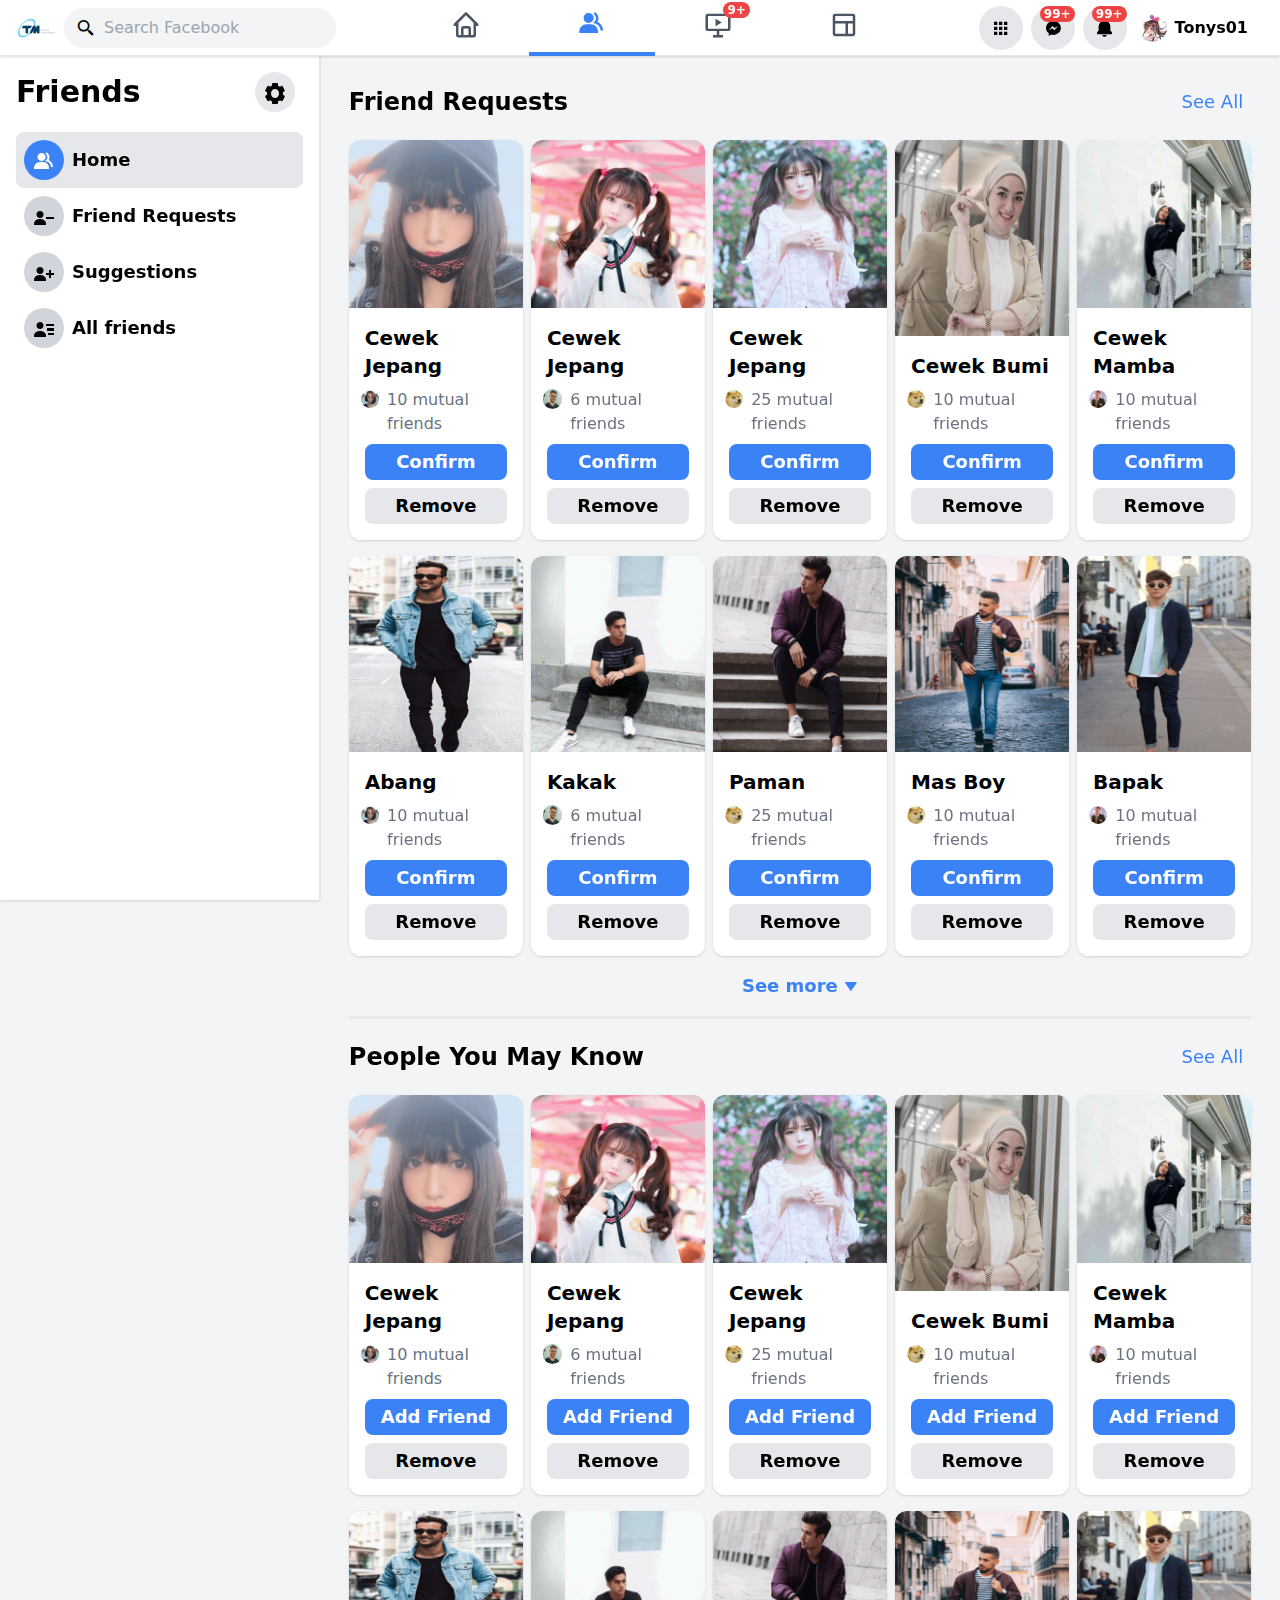
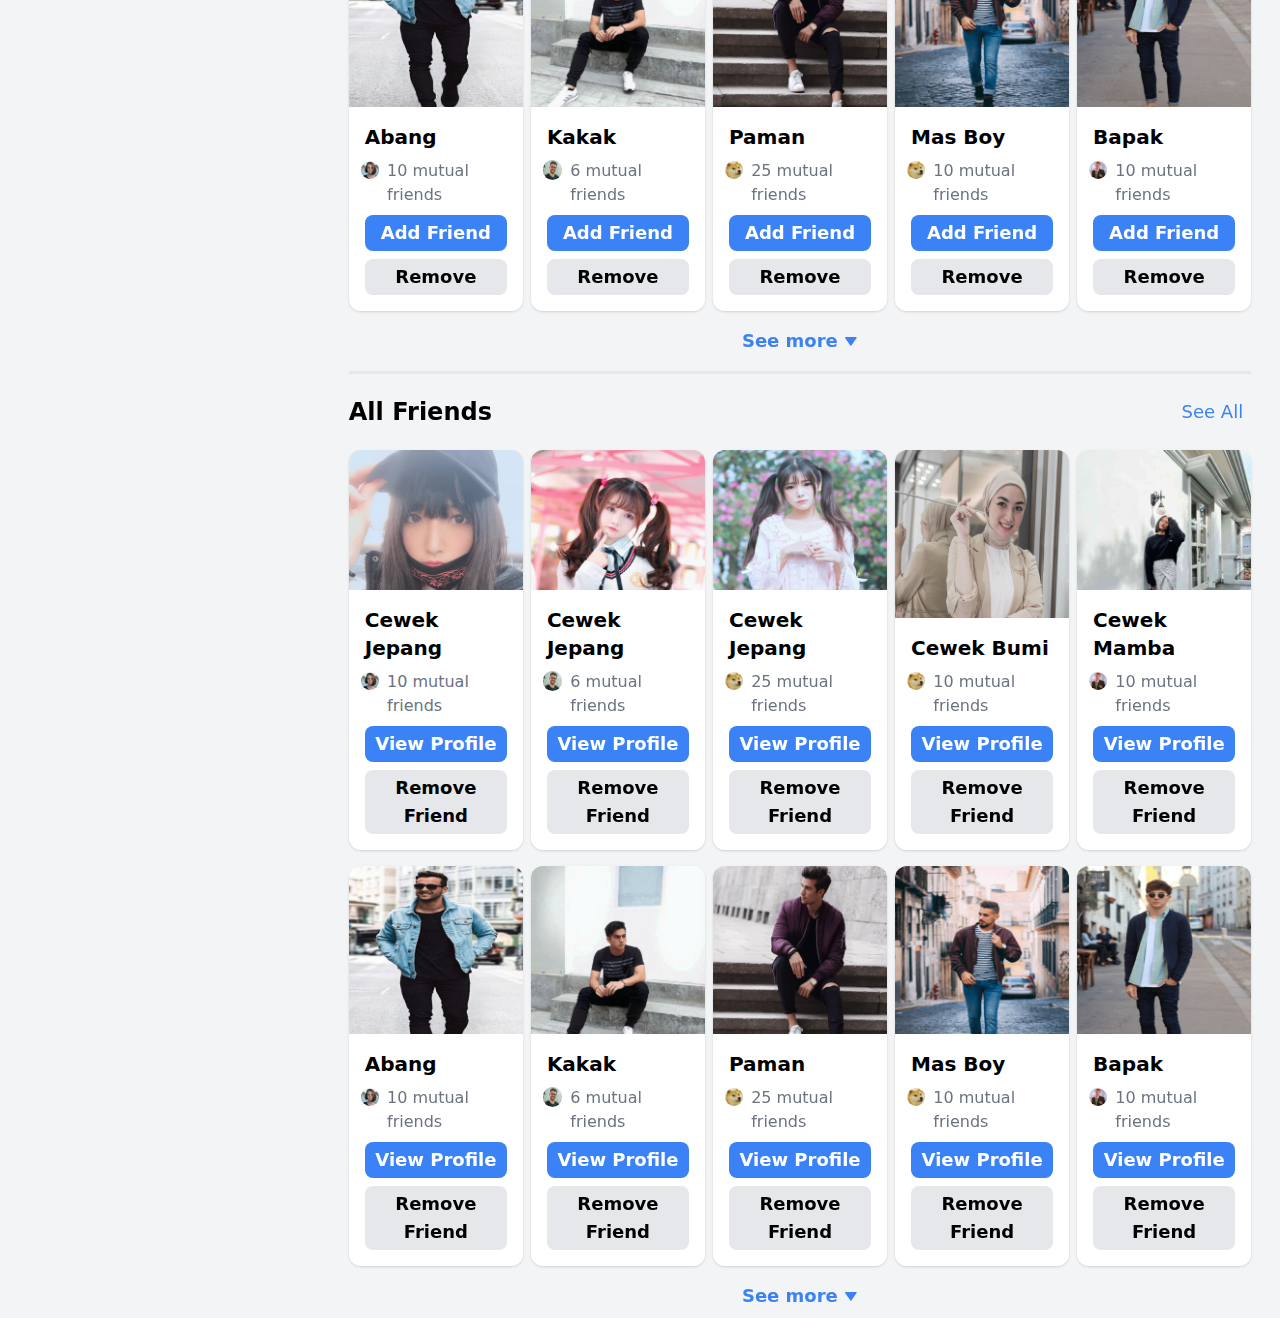
==== commit 244cc11a: "friend.html" ====
--- a/friends.html
+++ b/friends.html
@@ -1,1823 +1,1401 @@
 <!DOCTYPE html>
 <html lang="en">
-  <head>
-    <meta charset="UTF-8" />
-    <meta name="viewport" content="width=device-width, initial-scale=1.0" />
-    <title>
-      Fakebook
-    </title>
-    <link rel="shortcut icon" href="./images/fb.png" type="image/png" />
-    <link
-      href="https://unpkg.com/boxicons@2.1.2/css/boxicons.min.css"
-      rel="stylesheet"
-    />
-
-    <link rel="stylesheet" href="./tailwind/tailwind.css" />
-  </head>
-
-  <body class="bg-gray-100 dark:bg-dark-main">
-    <!-- NAV -->
-    <nav
-      class="bg-white dark:bg-dark-second h-max md:h-14 w-full shadow flex flex-col md:flex-row items-center justify-center md:justify-between fixed top-0 z-50 border-b dark:border-dark-third"
-    >
-      <!-- NAV LEFT -->
-      <div class="hidden md:flex items-center justify-between w-full md:w-max px-4 py-2">
-        <a href="index.html" class="mr-2 hidden md:inline-block">
-          <img
-            src="./images/fb-logo.png"
-            alt="Facebook logo"
-            class="w-24 sm:w-20 lg:w-10 h-auto"
-          />
+<head>
+  <meta charset="UTF-8" />
+  <meta name="viewport" content="width=device-width, initial-scale=1.0" />
+  <title> Tangara Media </title>
+
+  <!-- CSS LIBARY -->
+  <link rel="shortcut icon" href="./images/logo/tm_logo.png" type="image/png" />
+  <link href='https://unpkg.com/boxicons@2.1.2/css/boxicons.min.css' rel='stylesheet'>
+  <link rel="stylesheet" href="./css/styles.css" />
+  <link rel="stylesheet" href="./css/custom.css" />
+</head>
+
+<body class="bg-gray-100 dark:bg-dark-main">
+  <!-- NAVBAR START-->
+  <nav class="bg-white dark:bg-dark-second h-max md:h-14 w-full shadow flex flex-col md:flex-row items-center justify-center md:justify-between fixed top-0 z-50 border-b dark:border-dark-third">
+    <!-- NAV LEFT START-->
+    <div class="flex items-center justify-between w-full md:w-max px-4 py-2">
+      <a href="#" class="mr-2 hidden md:inline-block">
+        <img src="./images/logo/tm_logo.png" alt="Tangara logo"class="w-24 sm:w-20 lg:w-10 h-auto"/>
+      </a>
+      <a href="#" class="inline-block md:hidden">
+        <img src="./images/logo/tm_text_logo_2.png" alt="" class="w-32 h-auto" />
+      </a>
+      <div class="flex items-center justify-between space-x-1">
+        <div class="relative bg-gray-100 dark:bg-dark-third px-2 py-2 w-10 h-10 sm:w-11 sm:h-11 lg:h-10 lg:w-10 xl:w-max xl:pl-3 xl:pr-8 rounded-full flex items-center justify-center cursor-pointer">
+          <i class="bx bx-search-alt-2 text-xl xl:mr-2 dark:text-dark-txt"></i>
+          <input type="text" placeholder="Search Facebook" class="outline-none bg-transparent hidden xl:inline-block"/>
+        </div>
+        <div class="text-2xl grid place-items-center md:hidden bg-gray-200 dark:bg-dark-third dark:hover:bg-dark-fourth rounded-full w-10 h-10 cursor-pointer hover:bg-gray-300 dark:text-dark-txt relative">
+          <i class="bx bxl-messenger"></i>
+          <span class="text-xs absolute top-0 right-0 bg-red-500 text-white font-semibold rounded-full px-1 text-center">2</span>
+        </div>
+        <!-- <div class="text-2xl grid place-items-center md:hidden bg-gray-200 dark:bg-dark-third dark:hover:bg-dark-fourth rounded-full w-10 h-10 cursor-pointer hover:bg-gray-300 dark:text-dark-txt" id="dark-mode-toggle-mb">
+          <i class="bx bxs-moon"></i>
+        </div> -->
+      </div>
+    </div>
+    <!-- NAV LEFT END -->
+
+    <!-- NAV CENTER START-->
+    <ul class="flex w-full lg:w-max items-center justify-center">
+      <li class="w-1/5 md:w-max text-center">
+        <a href="index.html" class="w-full text-3xl py-2 px-3 xl:px-12 cursor-pointer text-center inline-block rounded text-gray-600 hover:bg-gray-100 dark:hover:bg-dark-third dark:text-dark-txt relative">
+          <i class='bx bx-home'></i>
         </a>
-        
-        <a href="#" class="inline-block md:hidden">
-          <img src="./images/fb-logo-mb.png" alt="" class="w-32 h-auto" />
+      </li>
+
+      <li class="w-1/5 md:w-max text-center">
+        <a href="friends.html" class="w-full text-3xl py-2 px-3 xl:px-12 cursor-pointer text-center inline-block text-blue-500 border-b-4 border-blue-500">
+          <i class="bx bxs-group"></i>
         </a>
-
-        <div class="flex items-center justify-between space-x-1">
-          <div
-            class="relative bg-gray-100 dark:bg-dark-third px-2 py-2 w-10 h-10 sm:w-11 sm:h-11 lg:h-10 lg:w-10 xl:w-max xl:pl-3 xl:pr-8 rounded-full flex items-center justify-center cursor-pointer"
-          >
-            <i
-              class="bx bx-search-alt-2 text-xl xl:mr-2 dark:text-dark-txt"
-            ></i>
-            <input
-              type="text"
-              placeholder="Search Facebook"
-              class="outline-none bg-transparent hidden xl:inline-block"
-            />
-          </div>
-          
-        </div>
-      </div>
-
-      <!-- NAV CENTER -->
-      <ul class="flex w-full lg:w-max items-center justify-center">
-        <li class="w-1/5 md:w-max text-center">
-          <a
-            href="index.html"
-            class="w-full text-3xl py-2 px-3 xl:px-12 cursor-pointer text-center inline-block rounded text-gray-600 hover:bg-gray-100 dark:hover:bg-dark-third dark:text-dark-txt relative"
-          >
-            <i class='bx bx-home-alt-2'></i>
+      </li>
+
+      <li class="w-1/5 md:w-max text-center">
+        <a href="#" class="w-full text-3xl py-2 px-3 xl:px-12 cursor-pointer text-center inline-block rounded text-gray-600 hover:bg-gray-100 dark:hover:bg-dark-third dark:text-dark-txt relative">
+          <i class="bx bx-slideshow"></i>
+          <span class="text-xs absolute top-0 right-1/4 bg-red-500 text-white font-semibold rounded-full px-1 text-center">9+</span>
+        </a>
+      </li>
+
+      <li class="w-1/5 md:w-max text-center hidden md:inline-block">
+        <a href="#" class="w-full text-3xl py-2 px-3 xl:px-12 cursor-pointer text-center inline-block rounded text-gray-600 hover:bg-gray-100 dark:hover:bg-dark-third dark:text-dark-txt relative">
+          <i class="bx bx-layout"></i>
+        </a>
+      </li>
+
+      <li class="w-1/5 md:w-max text-center inline-block md:hidden">
+        <a href="#" class="w-full text-3xl py-2 px-3 xl:px-12 cursor-pointer text-center inline-block rounded text-gray-600 hover:bg-gray-100 dark:hover:bg-dark-third dark:text-dark-txt relative">
+          <i class="bx bx-bell"></i>
+          <span class="text-xs absolute top-0 right-1/4 bg-red-500 text-white font-semibold rounded-full px-1 text-center">99+</span>
+        </a>
+      </li>
+
+      <li class="w-1/5 md:w-max text-center inline-block xl:hidden">
+        <a href="#" class="w-full text-3xl py-2 px-3 xl:px-12 cursor-pointer text-center inline-block rounded text-gray-600 hover:bg-gray-100 dark:hover:bg-dark-third dark:text-dark-txt relative">
+          <i class="bx bx-menu"></i>
+        </a>
+      </li>
+    </ul>
+    <!-- NAV CENTER END -->
+
+    <!-- NAV RIGHT START-->
+    <ul class="hidden md:flex mx-4 items-center justify-center">
+      <li>
+        <div class="text-xl hidden xl:grid place-items-center bg-gray-200 dark:bg-dark-third dark:hover:bg-dark-fourth dark:text-dark-txt rounded-full mx-1 p-3 cursor-pointer hover:bg-gray-300 relative">
+          <i class="bx bxs-grid"></i>
+        </div>
+      </li>
+
+      <li>
+        <div class="text-xl grid place-items-center bg-gray-200 dark:bg-dark-third dark:hover:bg-dark-fourth dark:text-dark-txt rounded-full mx-1 p-3 cursor-pointer hover:bg-gray-300 relative">
+          <i class="bx bxl-messenger"></i>
+          <span class="text-xs absolute top-0 right-0 bg-red-500 text-white font-semibold rounded-full px-1 text-center">99+</span>
+        </div>
+      </li>
+
+      <li>
+        <div class="text-xl grid place-items-center bg-gray-200 dark:bg-dark-third dark:hover:bg-dark-fourth dark:text-dark-txt rounded-full mx-1 p-3 cursor-pointer hover:bg-gray-300 relative">
+          <i class="bx bxs-bell"></i>
+          <span class="text-xs absolute top-0 right-0 bg-red-500 text-white font-semibold rounded-full px-1 text-center">99+</span>
+        </div>
+      </li>
+      <li class="h-full hidden xl:flex">
+        <a href="#" class="inline-flex items-center justify-center p-1 rounded-full hover:bg-gray-200 dark:hover:bg-dark-third mx-1">
+          <img src="./images/rrg.jpg" alt="Profile picture" class="rounded-full h-7 w-7"/>
+          <span class="mx-2 font-semibold dark:text-dark-txt">Tonys01</span>
+        </a>
+      </li>
+
+      <!-- 
+        Dark Mode
+        <li>
+        <div
+          class="text-xl grid place-items-center bg-gray-200 dark:bg-dark-third dark:hover:bg-dark-fourth dark:text-dark-txt rounded-full mx-1 p-3 cursor-pointer hover:bg-gray-300 relative"
+          id="dark-mode-toggle"
+        >
+          <i class="bx bxs-moon"></i>
+        </div>
+      </li> -->
+    </ul>
+    <!-- NAV RIGHT END -->
+  </nav>
+  <!-- NAVBAR END -->
+    
+  <!-- MAIN CONTENT START-->
+  <div class="flex lg:justify-center h-screen relative">
+    <!-- SIDE NAV START-->
+    <div class="w-3/12 pt-16 h-full hidden md:flex flex-col fixed top-0 left-0 shadow bg-white dark:bg-dark-second border-r dark:border-dark-third">
+      <ul class="p-4 pt-0">
+        <li class="flex justify-between items-center pb-3 dark:text-dark-txt">
+          <span class="font-semibold text-3xl">Friends</span>
+          <a class="flex items-center space-x-2 p-2 cursor-pointer">
+            <span class="w-10 h-10 rounded-full grid place-items-center bg-gray-200 hover:bg-gray-300 dark:bg-dark-third dark:hover:bg-dark-fourth">
+              <i class="bx bxs-cog text-2xl p-icon"></i>
+            </span>
           </a>
         </li>
 
-        <li class="w-1/5 md:w-max text-center">
-          <a
-            href="#"
-            class="w-full text-3xl py-2 px-3 xl:px-12 cursor-pointer text-center inline-block text-blue-500 border-b-4 border-blue-500"
-          >
-            <i class="bx bxs-group"></i>
+        <li class="flex justify-between items-center bg-gray-200 rounded-lg transition-all xl:text-lg text-sm dark:text-dark-txt dark:bg-dark-fourth cursor-pointer">
+          <a href="#" class="flex items-center space-x-2 p-2">
+            <span class="w-10 h-10 rounded-full grid place-items-center bg-blue-500">
+              <i class="bx bxs-group text-white text-2xl p-icon"></i>
+            </span>
+            <span class="font-semibold">Home</span>
           </a>
         </li>
 
-        <li class="w-1/5 md:w-max text-center">
-          <a
-            href="#"
-            class="w-full text-3xl py-2 px-3 xl:px-12 cursor-pointer text-center inline-block rounded text-gray-600 hover:bg-gray-100 dark:hover:bg-dark-third dark:text-dark-txt relative"
-          >
-            <i class="bx bx-slideshow"></i>
-            <span
-              class="text-xs absolute top-0 right-1/4 bg-red-500 text-white font-semibold rounded-full px-1 text-center"
-              >9+</span
-            >
+        <li class="flex justify-between items-center hover:bg-gray-200 rounded-lg transition-all xl:text-lg text-sm dark:text-dark-txt dark:hover:bg-dark-fourth cursor-pointer">
+          <a href="#" class="flex items-center space-x-2 p-2">
+            <span class="w-10 h-10 rounded-full grid place-items-center bg-gray-300 dark:bg-dark-third">
+              <i class="bx bxs-user-minus text-2xl p-icon"></i>
+            </span>
+            <span class="font-semibold">Friend Requests</span>
           </a>
+
+          <!-- <span class="text-gray-500 text-3xl px-2 pt-1">
+            <i class="bx bx-chevron-right"></i>
+          </span> -->
         </li>
 
-        <li class="w-1/5 md:w-max text-center">
-          <a
-            href="#"
-            class="w-full text-3xl py-2 px-3 xl:px-12 cursor-pointer text-center inline-block rounded text-gray-600 hover:bg-gray-100 dark:hover:bg-dark-third dark:text-dark-txt relative"
-          >
-            <i class="bx bx-store"></i>
+        <li class="flex justify-between items-center hover:bg-gray-200 rounded-lg transition-all xl:text-lg text-sm dark:text-dark-txt dark:hover:bg-dark-fourth cursor-pointer">
+          <a href="#" class="flex items-center space-x-2 p-2">
+            <span class="w-10 h-10 rounded-full grid place-items-center bg-gray-300 dark:bg-dark-third">
+              <i class="bx bxs-user-plus text-2xl p-icon"></i>
+            </span>
+            <span class="font-semibold">Suggestions</span>
           </a>
+
+          <!-- <span class="text-gray-500 text-3xl px-2 pt-1">
+            <i class="bx bx-chevron-right"></i>
+          </span> -->
         </li>
 
-        <li class="w-1/5 md:w-max text-center hidden md:inline-block">
-          <a
-            href="#"
-            class="w-full text-3xl py-2 px-3 xl:px-12 cursor-pointer text-center inline-block rounded text-gray-600 hover:bg-gray-100 dark:hover:bg-dark-third dark:text-dark-txt relative"
-          >
-            <i class="bx bx-layout"></i>
+        <li class="flex justify-between items-center hover:bg-gray-200 rounded-lg transition-all xl:text-lg text-sm dark:text-dark-txt dark:hover:bg-dark-fourth cursor-pointer">
+          <a href="#" class="flex items-center space-x-2 p-2">
+            <span class="w-10 h-10 rounded-full grid place-items-center bg-gray-300 dark:bg-dark-third">
+              <i class="bx bxs-user-detail text-2xl p-icon"></i>
+            </span>
+            <span class="font-semibold">All friends</span>
           </a>
-        </li>
-
-        <li class="w-1/5 md:w-max text-center inline-block md:hidden">
-          <a
-            href="#"
-            class="w-full text-3xl py-2 px-3 xl:px-12 cursor-pointer text-center inline-block rounded text-gray-600 hover:bg-gray-100 dark:hover:bg-dark-third dark:text-dark-txt relative"
-          >
-            <i class="bx bx-bell"></i>
-            <span
-              class="text-xs absolute top-0 right-1/4 bg-red-500 text-white font-semibold rounded-full px-1 text-center"
-              >9+</span
-            >
-          </a>
-        </li>
-
-        <li class="w-1/5 md:w-max text-center inline-block xl:hidden">
-          <a
-            href="#"
-            class="w-full text-3xl py-2 px-3 xl:px-12 cursor-pointer text-center inline-block rounded text-gray-600 hover:bg-gray-100 dark:hover:bg-dark-third dark:text-dark-txt relative"
-          >
-            <i class="bx bx-menu"></i>
-          </a>
+          <!-- <span class="text-gray-500 text-3xl px-2 pt-1">
+            <i class="bx bx-chevron-right"></i>
+          </span> -->
         </li>
       </ul>
-
-      <!-- NAV RIGHT -->
-      <ul class="hidden md:flex mx-4 items-center justify-center">
-        <li class="h-full hidden xl:flex">
-          <a
-            href="https://www.facebook.com/shanedelmoira.mantua.7"
-            class="inline-flex items-center justify-center p-1 rounded-full hover:bg-gray-200 dark:hover:bg-dark-third mx-1"
-          >
-            <img
-              src="./images/me.png"
-              alt="Profile picture"
-              class="rounded-full h-7 w-7"
-            />
-            <span class="mx-2 font-semibold dark:text-dark-txt">Shane</span>
-          </a>
-        </li>
-
-        <li>
-          <div
-            class="text-xl hidden xl:grid place-items-center bg-gray-200 dark:bg-dark-third dark:text-dark-txt dark:hover:bg-dark-fourth rounded-full mx-1 p-3 cursor-pointer hover:bg-gray-300 relative"
-          >
-            <i class="bx bxs-grid"></i>
-          </div>
-        </li>
-
-        <li>
-          <div
-            class="text-xl grid place-items-center bg-gray-200 dark:bg-dark-third dark:text-dark-txt dark:hover:bg-dark-fourth rounded-full mx-1 p-3 cursor-pointer hover:bg-gray-300 relative"
-          >
-            <i class="bx bxl-messenger"></i>
-            <span
-              class="text-xs absolute top-0 right-0 bg-red-500 text-white font-semibold rounded-full px-1 text-center"
-              >2</span
-            >
-          </div>
-        </li>
-
-        <li>
-          <div
-            class="text-xl grid place-items-center bg-gray-200 dark:bg-dark-third dark:text-dark-txt dark:hover:bg-dark-fourth rounded-full mx-1 p-3 cursor-pointer hover:bg-gray-300 relative"
-          >
-            <i class="bx bxs-bell"></i>
-            <span
-              class="text-xs absolute top-0 right-0 bg-red-500 text-white font-semibold rounded-full px-1 text-center"
-              >9+</span
-            >
-          </div>
-        </li>
-
-        <li>
-          <div
-            class="text-xl grid place-items-center bg-gray-200 dark:bg-dark-third dark:text-dark-txt dark:hover:bg-dark-fourth rounded-full mx-1 p-3 cursor-pointer hover:bg-gray-300 relative"
-            id="dark-mode-toggle"
-          >
-            <i class="bx bxs-moon"></i>
-          </div>
-        </li>
-      </ul>
-    </nav>
+    </div>
+    <!-- SIDE NAV END -->
+
+    <!-- 
+    ***********************************
+    ========= FRIEND CONTENT  ========= 
+    ***********************************
+    -->
+
+    <!-- TABLET to DESKTOP VIEW START-->
+    <div class="w-full hidden md:block md:w-3/4 pt-16 px-7 h-full absolute top-0 right-0">
+      <!-- FRIEND REQUEST START -->
+      <div class="flex justify-between items-center pt-4 group">
+        <span class="font-semibold text-2xl text-sm dark:text-dark-txt">Friend Requests</span>
+        <span class="text-blue-500 cursor-pointer xl:text-lg text-sm hover:bg-gray-200 dark:hover:bg-dark-fourth p-2 rounded-md">See All</span>
+      </div>
+
+      <!-- ROW 1 START-->
+      <div class="relative flex space-x-2 pt-4">
+        <div class="w-2/4 h-96 rounded-xl shadow overflow-hidden flex flex-col cursor-pointer">
+          <div class="h-3/5 overflow-hidden">
+            <img src="./images/photos/720x884/girl1.png" alt="Profile picture" />
+          </div>
+          <div class="flex-col flex p-4 bg-white dark:bg-dark-second dark:text-dark-txt">
+            <span class="font-semibold mb-2 text-xl hover:underline">Cewek Jepang</span>
+            <div class="flex">
+              <span class="rounded-full grid place-items-center -ml-1 w-4 h-4 sm:w-7 sm:h-7 cursor-pointer">
+                <img src="./images/photos/40x40/member1.png" alt="Friend" class="rounded-full"/>
+              </span>
+              
+              <span class="ml-2 text-gray-500 dark:text-dark-txt mb-2">10 mutual friends</span>
+            </div>
+            <div class="w-full bg-blue-500 cursor-pointer py-1 text-center text-lg font-semibold text-white rounded-lg mb-2">
+              Confirm
+            </div>
+            <div class="w-full cursor-pointer py-1 text-center text-lg font-semibold text-black bg-gray-200 hover:bg-gray-300 dark:text-dark-txt dark:bg-dark-third dark:hover:bg-dark-fourth rounded-lg">
+              Remove
+            </div>
+          </div>
+        </div>
+
+        <div class="w-2/4 sm:w-1/5 h-96 rounded-xl shadow overflow-hidden flex flex-col cursor-pointer">
+          <div class="h-3/5 overflow-hidden">
+            <img src="./images/photos/720x884/girl2.png" alt="Profile picture" />
+          </div>
+          <div class="flex-col flex p-4 bg-white dark:bg-dark-second dark:text-dark-txt">
+            <span class="font-semibold mb-2 text-xl hover:underline">Cewek Jepang</span>
+            <div class="flex">
+              <span class="rounded-full grid place-items-center -ml-1 w-4 h-4 sm:w-7 sm:h-7 cursor-pointer">
+                <img src="./images/photos/40x40/member2.png" alt="Friend"class="rounded-full"/>
+              </span>
+              <span class="ml-2 text-gray-500 dark:text-dark-txt mb-2">6 mutual friends</span>
+            </div>
+            <div class="w-full bg-blue-500 cursor-pointer py-1 text-center text-lg font-semibold text-white rounded-lg mb-2">
+              Confirm
+            </div>
+            <div class="w-full cursor-pointer py-1 text-center text-lg font-semibold text-black bg-gray-200 hover:bg-gray-300 dark:text-dark-txt dark:bg-dark-third dark:hover:bg-dark-fourth rounded-lg">
+              Remove
+            </div>
+          </div>
+        </div>
+
+        <div class="w-2/4 sm:w-1/5 h-96 rounded-xl shadow overflow-hidden flex flex-col cursor-pointer">
+          <div class="h-3/5 overflow-hidden">
+            <img src="./images/photos/720x884/girl3.png" alt="Profile picture" />
+          </div>
+          <div class="flex-col flex p-4 bg-white dark:bg-dark-second dark:text-dark-txt">
+            <span class="font-semibold mb-2 text-xl hover:underline">Cewek Jepang</span>
+            <div class="flex">
+              <span class="rounded-full grid place-items-center -ml-1 w-4 h-4 sm:w-7 sm:h-7 cursor-pointer">
+                <img src="./images/c2.png" alt="Friend" class="rounded-full"/>
+              </span>
+              <span class="ml-2 text-gray-500 dark:text-dark-txt mb-2">25 mutual friends</span>
+            </div>
+            <div class="w-full bg-blue-500 cursor-pointer py-1 text-center text-lg font-semibold text-white rounded-lg mb-2">
+              Confirm
+            </div>
+            <div class="w-full cursor-pointer py-1 text-center text-lg font-semibold text-black bg-gray-200 hover:bg-gray-300 dark:text-dark-txt dark:bg-dark-third dark:hover:bg-dark-fourth rounded-lg">
+              Remove
+            </div>
+          </div>
+        </div>
+
+        <div class="hidden lg:flex w-2/4 sm:w-1/5 h-96 rounded-xl shadow overflow-hidden flex flex-col cursor-pointer">
+          <div class="h-3/5 overflow-hidden">
+            <img src="./images/photos/720x884/girl4.png" alt="Profile picture" />
+          </div>
+          <div class="flex-col flex p-4 bg-white dark:bg-dark-second dark:text-dark-txt">
+            <span class="font-semibold mb-2 text-xl hover:underline">Cewek Bumi</span>
+            <div class="flex">
+              <span class="rounded-full grid place-items-center -ml-1 w-4 h-4 sm:w-7 sm:h-7 cursor-pointer">
+                <img src="./images/c2.png" alt="Friend" class="rounded-full"/>
+              </span>
+              <span class="ml-2 text-gray-500 dark:text-dark-txt mb-2">10 mutual friends</span>
+            </div>
+            <div class="w-full bg-blue-500 cursor-pointer py-1 text-center text-lg font-semibold text-white rounded-lg mb-2" >
+              Confirm
+            </div>
+            <div class="w-full cursor-pointer py-1 text-center text-lg font-semibold text-black bg-gray-200 hover:bg-gray-300 dark:text-dark-txt dark:bg-dark-third dark:hover:bg-dark-fourth rounded-lg">
+              Remove
+            </div>
+          </div>
+        </div>
+
+        <div class="hidden xl:flex w-2/4 sm:w-1/5 h-96 rounded-xl shadow overflow-hidden flex flex-col cursor-pointer">
+          <div class="h-3/5 overflow-hidden">
+            <img src="./images/photos/720x884/girl7.png" alt="Profile picture" />
+          </div>
+          <div class="flex-col flex p-4 bg-white dark:bg-dark-second dark:text-dark-txt">
+            <span class="font-semibold mb-2 text-xl hover:underline">Cewek Mamba</span>
+            <div class="flex">
+              <span class="rounded-full grid place-items-center -ml-1 w-4 h-4 sm:w-7 sm:h-7 cursor-pointer">
+                <img src="./images/sp3.png" alt="Friend" class="rounded-full"/>
+              </span>
+              <span class="ml-2 text-gray-500 dark:text-dark-txt mb-2">10 mutual friends</span>
+            </div>
+            <div class="w-full bg-blue-500 cursor-pointer py-1 text-center text-lg font-semibold text-white rounded-lg mb-2">
+              Confirm
+            </div>
+            <div class="w-full cursor-pointer py-1 text-center text-lg font-semibold text-black bg-gray-200 hover:bg-gray-300 dark:text-dark-txt dark:bg-dark-third dark:hover:bg-dark-fourth rounded-lg">
+              Remove
+            </div>
+          </div>
+        </div>
+      </div>
+      <!-- ROW 1 END -->
+
+      <!-- ROW 2 START-->
+      <div class="relative flex space-x-2 pt-4">
+        <div class="w-2/4 h-96 rounded-xl shadow overflow-hidden flex flex-col cursor-pointer">
+          <div class="h-3/5 overflow-hidden">
+            <img src="./images/photos/720x884/boy6.png" alt="Profile picture" />
+          </div>
+          <div class="flex-col flex p-4 bg-white dark:bg-dark-second dark:text-dark-txt">
+            <span class="font-semibold mb-2 text-xl hover:underline">Abang</span>
+            <div class="flex">
+              <span class="rounded-full grid place-items-center -ml-1 w-4 h-4 sm:w-7 sm:h-7 cursor-pointer">
+                <img src="./images/photos/40x40/member1.png" alt="Friend" class="rounded-full"/>
+              </span>
+              
+              <span class="ml-2 text-gray-500 dark:text-dark-txt mb-2">10 mutual friends</span>
+            </div>
+            <div class="w-full bg-blue-500 cursor-pointer py-1 text-center text-lg font-semibold text-white rounded-lg mb-2">
+              Confirm
+            </div>
+            <div class="w-full cursor-pointer py-1 text-center text-lg font-semibold text-black bg-gray-200 hover:bg-gray-300 dark:text-dark-txt dark:bg-dark-third dark:hover:bg-dark-fourth rounded-lg">
+              Remove
+            </div>
+          </div>
+        </div>
+
+        <div class="w-2/4 sm:w-1/5 h-96 rounded-xl shadow overflow-hidden flex flex-col cursor-pointer">
+          <div class="h-3/5 overflow-hidden">
+            <img src="./images/photos/720x884/boy2.png" alt="Profile picture" />
+          </div>
+          <div class="flex-col flex p-4 bg-white dark:bg-dark-second dark:text-dark-txt">
+            <span class="font-semibold mb-2 text-xl hover:underline">Kakak</span>
+            <div class="flex">
+              <span class="rounded-full grid place-items-center -ml-1 w-4 h-4 sm:w-7 sm:h-7 cursor-pointer">
+                <img src="./images/photos/40x40/member2.png" alt="Friend"class="rounded-full"/>
+              </span>
+              <span class="ml-2 text-gray-500 dark:text-dark-txt mb-2">6 mutual friends</span>
+            </div>
+            <div class="w-full bg-blue-500 cursor-pointer py-1 text-center text-lg font-semibold text-white rounded-lg mb-2">
+              Confirm
+            </div>
+            <div class="w-full cursor-pointer py-1 text-center text-lg font-semibold text-black bg-gray-200 hover:bg-gray-300 dark:text-dark-txt dark:bg-dark-third dark:hover:bg-dark-fourth rounded-lg">
+              Remove
+            </div>
+          </div>
+        </div>
+
+        <div class="w-2/4 sm:w-1/5 h-96 rounded-xl shadow overflow-hidden flex flex-col cursor-pointer">
+          <div class="h-3/5 overflow-hidden">
+            <img src="./images/photos/720x884/boy3.png" alt="Profile picture" />
+          </div>
+          <div class="flex-col flex p-4 bg-white dark:bg-dark-second dark:text-dark-txt">
+            <span class="font-semibold mb-2 text-xl hover:underline">Paman</span>
+            <div class="flex">
+              <span class="rounded-full grid place-items-center -ml-1 w-4 h-4 sm:w-7 sm:h-7 cursor-pointer">
+                <img src="./images/c2.png" alt="Friend" class="rounded-full"/>
+              </span>
+              <span class="ml-2 text-gray-500 dark:text-dark-txt mb-2">25 mutual friends</span>
+            </div>
+            <div class="w-full bg-blue-500 cursor-pointer py-1 text-center text-lg font-semibold text-white rounded-lg mb-2">
+              Confirm
+            </div>
+            <div class="w-full cursor-pointer py-1 text-center text-lg font-semibold text-black bg-gray-200 hover:bg-gray-300 dark:text-dark-txt dark:bg-dark-third dark:hover:bg-dark-fourth rounded-lg">
+              Remove
+            </div>
+          </div>
+        </div>
+
+        <div class="hidden lg:flex w-2/4 sm:w-1/5 h-96 rounded-xl shadow overflow-hidden flex flex-col cursor-pointer">
+          <div class="h-3/5 overflow-hidden">
+            <img src="./images/photos/720x884/boy4.png" alt="Profile picture" />
+          </div>
+          <div class="flex-col flex p-4 bg-white dark:bg-dark-second dark:text-dark-txt">
+            <span class="font-semibold mb-2 text-xl hover:underline">Mas Boy</span>
+            <div class="flex">
+              <span class="rounded-full grid place-items-center -ml-1 w-4 h-4 sm:w-7 sm:h-7 cursor-pointer">
+                <img src="./images/c2.png" alt="Friend" class="rounded-full"/>
+              </span>
+              <span class="ml-2 text-gray-500 dark:text-dark-txt mb-2">10 mutual friends</span>
+            </div>
+            <div class="w-full bg-blue-500 cursor-pointer py-1 text-center text-lg font-semibold text-white rounded-lg mb-2" >
+              Confirm
+            </div>
+            <div class="w-full cursor-pointer py-1 text-center text-lg font-semibold text-black bg-gray-200 hover:bg-gray-300 dark:text-dark-txt dark:bg-dark-third dark:hover:bg-dark-fourth rounded-lg">
+              Remove
+            </div>
+          </div>
+        </div>
+
+        <div class="hidden xl:flex w-2/4 sm:w-1/5 h-96 rounded-xl shadow overflow-hidden flex flex-col cursor-pointer">
+          <div class="h-3/5 overflow-hidden">
+            <img src="./images/photos/720x884/boy5.png" alt="Profile picture" />
+          </div>
+          <div class="flex-col flex p-4 bg-white dark:bg-dark-second dark:text-dark-txt">
+            <span class="font-semibold mb-2 text-xl hover:underline">Bapak</span>
+            <div class="flex">
+              <span class="rounded-full grid place-items-center -ml-1 w-4 h-4 sm:w-7 sm:h-7 cursor-pointer">
+                <img src="./images/sp3.png" alt="Friend" class="rounded-full"/>
+              </span>
+              <span class="ml-2 text-gray-500 dark:text-dark-txt mb-2">10 mutual friends</span>
+            </div>
+            <div class="w-full bg-blue-500 cursor-pointer py-1 text-center text-lg font-semibold text-white rounded-lg mb-2">
+              Confirm
+            </div>
+            <div class="w-full cursor-pointer py-1 text-center text-lg font-semibold text-black bg-gray-200 hover:bg-gray-300 dark:text-dark-txt dark:bg-dark-third dark:hover:bg-dark-fourth rounded-lg">
+              Remove
+            </div>
+          </div>
+        </div>
+      </div>
+      <!-- ROW 2 END -->
+
+      <!-- SEPARATE START -->
+      <div>
+        <a href="#" class="flex items-center justify-center space-x-2 p-2 my-2 hover:bg-gray-200 rounded-lg transition-all dark:text-dark-txt dark:hover:bg-dark-third">
+          <span class="text-blue-500 text-lg font-semibold items-center">
+            See more 
+            <i class="bx bxs-down-arrow text-sm"></i>
+          </span>
+        </a>
+      </div>
+      <!-- SEPARATE END -->
+
+      <!-- LINE SEPARATE START -->
+      <div class="border-b-1 border-gray-200 dark:border-dark-third"></div>
+      <!-- lINE SEPARATE END -->
+      <!-- FRIEND REQUEST END -->
+
+      <!-- PEOPLE YOU MAY KNOW START -->
+      <div class="flex justify-between items-center pt-4 group">
+        <span class="font-semibold text-2xl text-sm dark:text-dark-txt">
+          People You May Know
+        </span>
+        <span class="text-blue-500 cursor-pointer xl:text-lg text-sm hover:bg-gray-200 dark:hover:bg-dark-fourth p-2 rounded-md">
+          See All
+        </span>
+      </div>
+
+      <!-- ROW 1 START-->
+      <div class="relative flex space-x-2 pt-4">
+        <div class="w-2/4 h-96 rounded-xl shadow overflow-hidden flex flex-col cursor-pointer">
+          <div class="h-3/5 overflow-hidden">
+            <img src="./images/photos/720x884/girl1.png" alt="Profile picture" />
+          </div>
+          <div class="flex-col flex p-4 bg-white dark:bg-dark-second dark:text-dark-txt">
+            <span class="font-semibold mb-2 text-xl hover:underline">Cewek Jepang</span>
+            <div class="flex">
+              <span class="rounded-full grid place-items-center -ml-1 w-4 h-4 sm:w-7 sm:h-7 cursor-pointer">
+                <img src="./images/photos/40x40/member1.png" alt="Friend" class="rounded-full"/>
+              </span>
+              
+              <span class="ml-2 text-gray-500 dark:text-dark-txt mb-2">10 mutual friends</span>
+            </div>
+            <div class="w-full bg-blue-500 cursor-pointer py-1 text-center text-lg font-semibold text-white rounded-lg mb-2">
+              Add Friend
+            </div>
+            <div class="w-full cursor-pointer py-1 text-center text-lg font-semibold text-black bg-gray-200 hover:bg-gray-300 dark:text-dark-txt dark:bg-dark-third dark:hover:bg-dark-fourth rounded-lg">
+              Remove
+            </div>
+          </div>
+        </div>
+
+        <div class="w-2/4 sm:w-1/5 h-96 rounded-xl shadow overflow-hidden flex flex-col cursor-pointer">
+          <div class="h-3/5 overflow-hidden">
+            <img src="./images/photos/720x884/girl2.png" alt="Profile picture" />
+          </div>
+          <div class="flex-col flex p-4 bg-white dark:bg-dark-second dark:text-dark-txt">
+            <span class="font-semibold mb-2 text-xl hover:underline">Cewek Jepang</span>
+            <div class="flex">
+              <span class="rounded-full grid place-items-center -ml-1 w-4 h-4 sm:w-7 sm:h-7 cursor-pointer">
+                <img src="./images/photos/40x40/member2.png" alt="Friend"class="rounded-full"/>
+              </span>
+              <span class="ml-2 text-gray-500 dark:text-dark-txt mb-2">6 mutual friends</span>
+            </div>
+            <div class="w-full bg-blue-500 cursor-pointer py-1 text-center text-lg font-semibold text-white rounded-lg mb-2">
+              Add Friend
+            </div>
+            <div class="w-full cursor-pointer py-1 text-center text-lg font-semibold text-black bg-gray-200 hover:bg-gray-300 dark:text-dark-txt dark:bg-dark-third dark:hover:bg-dark-fourth rounded-lg">
+              Remove
+            </div>
+          </div>
+        </div>
+
+        <div class="w-2/4 sm:w-1/5 h-96 rounded-xl shadow overflow-hidden flex flex-col cursor-pointer">
+          <div class="h-3/5 overflow-hidden">
+            <img src="./images/photos/720x884/girl3.png" alt="Profile picture" />
+          </div>
+          <div class="flex-col flex p-4 bg-white dark:bg-dark-second dark:text-dark-txt">
+            <span class="font-semibold mb-2 text-xl hover:underline">Cewek Jepang</span>
+            <div class="flex">
+              <span class="rounded-full grid place-items-center -ml-1 w-4 h-4 sm:w-7 sm:h-7 cursor-pointer">
+                <img src="./images/c2.png" alt="Friend" class="rounded-full"/>
+              </span>
+              <span class="ml-2 text-gray-500 dark:text-dark-txt mb-2">25 mutual friends</span>
+            </div>
+            <div class="w-full bg-blue-500 cursor-pointer py-1 text-center text-lg font-semibold text-white rounded-lg mb-2">
+              Add Friend
+            </div>
+            <div class="w-full cursor-pointer py-1 text-center text-lg font-semibold text-black bg-gray-200 hover:bg-gray-300 dark:text-dark-txt dark:bg-dark-third dark:hover:bg-dark-fourth rounded-lg">
+              Remove
+            </div>
+          </div>
+        </div>
+
+        <div class="hidden lg:flex w-2/4 sm:w-1/5 h-96 rounded-xl shadow overflow-hidden flex flex-col cursor-pointer">
+          <div class="h-3/5 overflow-hidden">
+            <img src="./images/photos/720x884/girl4.png" alt="Profile picture" />
+          </div>
+          <div class="flex-col flex p-4 bg-white dark:bg-dark-second dark:text-dark-txt">
+            <span class="font-semibold mb-2 text-xl hover:underline">Cewek Bumi</span>
+            <div class="flex">
+              <span class="rounded-full grid place-items-center -ml-1 w-4 h-4 sm:w-7 sm:h-7 cursor-pointer">
+                <img src="./images/c2.png" alt="Friend" class="rounded-full"/>
+              </span>
+              <span class="ml-2 text-gray-500 dark:text-dark-txt mb-2">10 mutual friends</span>
+            </div>
+            <div class="w-full bg-blue-500 cursor-pointer py-1 text-center text-lg font-semibold text-white rounded-lg mb-2" >
+              Add Friend
+            </div>
+            <div class="w-full cursor-pointer py-1 text-center text-lg font-semibold text-black bg-gray-200 hover:bg-gray-300 dark:text-dark-txt dark:bg-dark-third dark:hover:bg-dark-fourth rounded-lg">
+              Remove
+            </div>
+          </div>
+        </div>
+
+        <div class="hidden xl:flex w-2/4 sm:w-1/5 h-96 rounded-xl shadow overflow-hidden flex flex-col cursor-pointer">
+          <div class="h-3/5 overflow-hidden">
+            <img src="./images/photos/720x884/girl7.png" alt="Profile picture" />
+          </div>
+          <div class="flex-col flex p-4 bg-white dark:bg-dark-second dark:text-dark-txt">
+            <span class="font-semibold mb-2 text-xl hover:underline">Cewek Mamba</span>
+            <div class="flex">
+              <span class="rounded-full grid place-items-center -ml-1 w-4 h-4 sm:w-7 sm:h-7 cursor-pointer">
+                <img src="./images/sp3.png" alt="Friend" class="rounded-full"/>
+              </span>
+              <span class="ml-2 text-gray-500 dark:text-dark-txt mb-2">10 mutual friends</span>
+            </div>
+            <div class="w-full bg-blue-500 cursor-pointer py-1 text-center text-lg font-semibold text-white rounded-lg mb-2">
+              Add Friend
+            </div>
+            <div class="w-full cursor-pointer py-1 text-center text-lg font-semibold text-black bg-gray-200 hover:bg-gray-300 dark:text-dark-txt dark:bg-dark-third dark:hover:bg-dark-fourth rounded-lg">
+              Remove
+            </div>
+          </div>
+        </div>
+      </div>
+      <!-- ROW 1 END -->
+
+      <!-- ROW 2 START-->
+      <div class="relative flex space-x-2 pt-4">
+        <div class="w-2/4 h-96 rounded-xl shadow overflow-hidden flex flex-col cursor-pointer">
+          <div class="h-3/5 overflow-hidden">
+            <img src="./images/photos/720x884/boy6.png" alt="Profile picture" />
+          </div>
+          <div class="flex-col flex p-4 bg-white dark:bg-dark-second dark:text-dark-txt">
+            <span class="font-semibold mb-2 text-xl hover:underline">Abang</span>
+            <div class="flex">
+              <span class="rounded-full grid place-items-center -ml-1 w-4 h-4 sm:w-7 sm:h-7 cursor-pointer">
+                <img src="./images/photos/40x40/member1.png" alt="Friend" class="rounded-full"/>
+              </span>
+              
+              <span class="ml-2 text-gray-500 dark:text-dark-txt mb-2">10 mutual friends</span>
+            </div>
+            <div class="w-full bg-blue-500 cursor-pointer py-1 text-center text-lg font-semibold text-white rounded-lg mb-2">
+              Add Friend
+            </div>
+            <div class="w-full cursor-pointer py-1 text-center text-lg font-semibold text-black bg-gray-200 hover:bg-gray-300 dark:text-dark-txt dark:bg-dark-third dark:hover:bg-dark-fourth rounded-lg">
+              Remove
+            </div>
+          </div>
+        </div>
+
+        <div class="w-2/4 sm:w-1/5 h-96 rounded-xl shadow overflow-hidden flex flex-col cursor-pointer">
+          <div class="h-3/5 overflow-hidden">
+            <img src="./images/photos/720x884/boy2.png" alt="Profile picture" />
+          </div>
+          <div class="flex-col flex p-4 bg-white dark:bg-dark-second dark:text-dark-txt">
+            <span class="font-semibold mb-2 text-xl hover:underline">Kakak</span>
+            <div class="flex">
+              <span class="rounded-full grid place-items-center -ml-1 w-4 h-4 sm:w-7 sm:h-7 cursor-pointer">
+                <img src="./images/photos/40x40/member2.png" alt="Friend"class="rounded-full"/>
+              </span>
+              <span class="ml-2 text-gray-500 dark:text-dark-txt mb-2">6 mutual friends</span>
+            </div>
+            <div class="w-full bg-blue-500 cursor-pointer py-1 text-center text-lg font-semibold text-white rounded-lg mb-2">
+              Add Friend
+            </div>
+            <div class="w-full cursor-pointer py-1 text-center text-lg font-semibold text-black bg-gray-200 hover:bg-gray-300 dark:text-dark-txt dark:bg-dark-third dark:hover:bg-dark-fourth rounded-lg">
+              Remove
+            </div>
+          </div>
+        </div>
+
+        <div class="w-2/4 sm:w-1/5 h-96 rounded-xl shadow overflow-hidden flex flex-col cursor-pointer">
+          <div class="h-3/5 overflow-hidden">
+            <img src="./images/photos/720x884/boy3.png" alt="Profile picture" />
+          </div>
+          <div class="flex-col flex p-4 bg-white dark:bg-dark-second dark:text-dark-txt">
+            <span class="font-semibold mb-2 text-xl hover:underline">Paman</span>
+            <div class="flex">
+              <span class="rounded-full grid place-items-center -ml-1 w-4 h-4 sm:w-7 sm:h-7 cursor-pointer">
+                <img src="./images/c2.png" alt="Friend" class="rounded-full"/>
+              </span>
+              <span class="ml-2 text-gray-500 dark:text-dark-txt mb-2">25 mutual friends</span>
+            </div>
+            <div class="w-full bg-blue-500 cursor-pointer py-1 text-center text-lg font-semibold text-white rounded-lg mb-2">
+              Add Friend
+            </div>
+            <div class="w-full cursor-pointer py-1 text-center text-lg font-semibold text-black bg-gray-200 hover:bg-gray-300 dark:text-dark-txt dark:bg-dark-third dark:hover:bg-dark-fourth rounded-lg">
+              Remove
+            </div>
+          </div>
+        </div>
+
+        <div class="hidden lg:flex w-2/4 sm:w-1/5 h-96 rounded-xl shadow overflow-hidden flex flex-col cursor-pointer">
+          <div class="h-3/5 overflow-hidden">
+            <img src="./images/photos/720x884/boy4.png" alt="Profile picture" />
+          </div>
+          <div class="flex-col flex p-4 bg-white dark:bg-dark-second dark:text-dark-txt">
+            <span class="font-semibold mb-2 text-xl hover:underline">Mas Boy</span>
+            <div class="flex">
+              <span class="rounded-full grid place-items-center -ml-1 w-4 h-4 sm:w-7 sm:h-7 cursor-pointer">
+                <img src="./images/c2.png" alt="Friend" class="rounded-full"/>
+              </span>
+              <span class="ml-2 text-gray-500 dark:text-dark-txt mb-2">10 mutual friends</span>
+            </div>
+            <div class="w-full bg-blue-500 cursor-pointer py-1 text-center text-lg font-semibold text-white rounded-lg mb-2" >
+              Add Friend
+            </div>
+            <div class="w-full cursor-pointer py-1 text-center text-lg font-semibold text-black bg-gray-200 hover:bg-gray-300 dark:text-dark-txt dark:bg-dark-third dark:hover:bg-dark-fourth rounded-lg">
+              Remove
+            </div>
+          </div>
+        </div>
+
+        <div class="hidden xl:flex w-2/4 sm:w-1/5 h-96 rounded-xl shadow overflow-hidden flex flex-col cursor-pointer">
+          <div class="h-3/5 overflow-hidden">
+            <img src="./images/photos/720x884/boy5.png" alt="Profile picture" />
+          </div>
+          <div class="flex-col flex p-4 bg-white dark:bg-dark-second dark:text-dark-txt">
+            <span class="font-semibold mb-2 text-xl hover:underline">Bapak</span>
+            <div class="flex">
+              <span class="rounded-full grid place-items-center -ml-1 w-4 h-4 sm:w-7 sm:h-7 cursor-pointer">
+                <img src="./images/sp3.png" alt="Friend" class="rounded-full"/>
+              </span>
+              <span class="ml-2 text-gray-500 dark:text-dark-txt mb-2">10 mutual friends</span>
+            </div>
+            <div class="w-full bg-blue-500 cursor-pointer py-1 text-center text-lg font-semibold text-white rounded-lg mb-2">
+              Add Friend
+            </div>
+            <div class="w-full cursor-pointer py-1 text-center text-lg font-semibold text-black bg-gray-200 hover:bg-gray-300 dark:text-dark-txt dark:bg-dark-third dark:hover:bg-dark-fourth rounded-lg">
+              Remove
+            </div>
+          </div>
+        </div>
+      </div>
+      <!-- ROW 2 END -->
+
+      <!-- SEPARATE START -->
+      <div>
+        <a href="#" class="flex items-center justify-center space-x-2 p-2 my-2 hover:bg-gray-200 rounded-lg transition-all dark:text-dark-txt dark:hover:bg-dark-third">
+          <span class="text-blue-500 text-lg font-semibold items-center">
+            See more 
+            <i class="bx bxs-down-arrow text-sm"></i>
+          </span>
+        </a>
+      </div>
+      <!-- SEPARATE END -->
+
+      <!-- LINE SEPARATE START -->
+      <div class="border-b-1 border-gray-200 dark:border-dark-third"></div>
+      <!-- lINE SEPARATE END -->
+
+      <!-- ALL FRIENDS START -->
+      <div class="flex justify-between items-center pt-4 group">
+        <span class="font-semibold text-2xl text-sm dark:text-dark-txt">
+          All Friends
+        </span>
+        <span class="text-blue-500 cursor-pointer xl:text-lg text-sm hover:bg-gray-200 dark:hover:bg-dark-fourth p-2 rounded-md">
+          See All
+        </span>
+      </div>
+
+      <!-- ROW 1 START-->
+      <div class="relative flex space-x-2 pt-4">
+        <div class="w-2/4 h-96 rounded-xl shadow overflow-hidden flex flex-col cursor-pointer">
+          <div class="h-3/5 overflow-hidden">
+            <img src="./images/photos/720x884/girl1.png" alt="Profile picture" />
+          </div>
+          <div class="flex-col flex p-4 bg-white dark:bg-dark-second dark:text-dark-txt">
+            <span class="font-semibold mb-2 text-xl hover:underline">Cewek Jepang</span>
+            <div class="flex">
+              <span class="rounded-full grid place-items-center -ml-1 w-4 h-4 sm:w-7 sm:h-7 cursor-pointer">
+                <img src="./images/photos/40x40/member1.png" alt="Friend" class="rounded-full"/>
+              </span>
+              
+              <span class="ml-2 text-gray-500 dark:text-dark-txt mb-2">10 mutual friends</span>
+            </div>
+            <div class="w-full bg-blue-500 cursor-pointer py-1 text-center text-lg font-semibold text-white rounded-lg mb-2">
+              View Profile
+            </div>
+            <div class="w-full cursor-pointer py-1 text-center text-lg font-semibold text-black bg-gray-200 hover:bg-gray-300 dark:text-dark-txt dark:bg-dark-third dark:hover:bg-dark-fourth rounded-lg">
+              Remove Friend
+            </div>
+          </div>
+        </div>
+
+        <div class="w-2/4 sm:w-1/5 h-96 rounded-xl shadow overflow-hidden flex flex-col cursor-pointer">
+          <div class="h-3/5 overflow-hidden">
+            <img src="./images/photos/720x884/girl2.png" alt="Profile picture" />
+          </div>
+          <div class="flex-col flex p-4 bg-white dark:bg-dark-second dark:text-dark-txt">
+            <span class="font-semibold mb-2 text-xl hover:underline">Cewek Jepang</span>
+            <div class="flex">
+              <span class="rounded-full grid place-items-center -ml-1 w-4 h-4 sm:w-7 sm:h-7 cursor-pointer">
+                <img src="./images/photos/40x40/member2.png" alt="Friend"class="rounded-full"/>
+              </span>
+              <span class="ml-2 text-gray-500 dark:text-dark-txt mb-2">6 mutual friends</span>
+            </div>
+            <div class="w-full bg-blue-500 cursor-pointer py-1 text-center text-lg font-semibold text-white rounded-lg mb-2">
+              View Profile
+            </div>
+            <div class="w-full cursor-pointer py-1 text-center text-lg font-semibold text-black bg-gray-200 hover:bg-gray-300 dark:text-dark-txt dark:bg-dark-third dark:hover:bg-dark-fourth rounded-lg">
+              Remove Friend
+            </div>
+          </div>
+        </div>
+
+        <div class="w-2/4 sm:w-1/5 h-96 rounded-xl shadow overflow-hidden flex flex-col cursor-pointer">
+          <div class="h-3/5 overflow-hidden">
+            <img src="./images/photos/720x884/girl3.png" alt="Profile picture" />
+          </div>
+          <div class="flex-col flex p-4 bg-white dark:bg-dark-second dark:text-dark-txt">
+            <span class="font-semibold mb-2 text-xl hover:underline">Cewek Jepang</span>
+            <div class="flex">
+              <span class="rounded-full grid place-items-center -ml-1 w-4 h-4 sm:w-7 sm:h-7 cursor-pointer">
+                <img src="./images/c2.png" alt="Friend" class="rounded-full"/>
+              </span>
+              <span class="ml-2 text-gray-500 dark:text-dark-txt mb-2">25 mutual friends</span>
+            </div>
+            <div class="w-full bg-blue-500 cursor-pointer py-1 text-center text-lg font-semibold text-white rounded-lg mb-2">
+              View Profile
+            </div>
+            <div class="w-full cursor-pointer py-1 text-center text-lg font-semibold text-black bg-gray-200 hover:bg-gray-300 dark:text-dark-txt dark:bg-dark-third dark:hover:bg-dark-fourth rounded-lg">
+              Remove Friend
+            </div>
+          </div>
+        </div>
+
+        <div class="hidden lg:flex w-2/4 sm:w-1/5 h-96 rounded-xl shadow overflow-hidden flex flex-col cursor-pointer">
+          <div class="h-3/5 overflow-hidden">
+            <img src="./images/photos/720x884/girl4.png" alt="Profile picture" />
+          </div>
+          <div class="flex-col flex p-4 bg-white dark:bg-dark-second dark:text-dark-txt">
+            <span class="font-semibold mb-2 text-xl hover:underline">Cewek Bumi</span>
+            <div class="flex">
+              <span class="rounded-full grid place-items-center -ml-1 w-4 h-4 sm:w-7 sm:h-7 cursor-pointer">
+                <img src="./images/c2.png" alt="Friend" class="rounded-full"/>
+              </span>
+              <span class="ml-2 text-gray-500 dark:text-dark-txt mb-2">10 mutual friends</span>
+            </div>
+            <div class="w-full bg-blue-500 cursor-pointer py-1 text-center text-lg font-semibold text-white rounded-lg mb-2" >
+              View Profile
+            </div>
+            <div class="w-full cursor-pointer py-1 text-center text-lg font-semibold text-black bg-gray-200 hover:bg-gray-300 dark:text-dark-txt dark:bg-dark-third dark:hover:bg-dark-fourth rounded-lg">
+              Remove Friend
+            </div>
+          </div>
+        </div>
+
+        <div class="hidden xl:flex w-2/4 sm:w-1/5 h-96 rounded-xl shadow overflow-hidden flex flex-col cursor-pointer">
+          <div class="h-3/5 overflow-hidden">
+            <img src="./images/photos/720x884/girl7.png" alt="Profile picture" />
+          </div>
+          <div class="flex-col flex p-4 bg-white dark:bg-dark-second dark:text-dark-txt">
+            <span class="font-semibold mb-2 text-xl hover:underline">Cewek Mamba</span>
+            <div class="flex">
+              <span class="rounded-full grid place-items-center -ml-1 w-4 h-4 sm:w-7 sm:h-7 cursor-pointer">
+                <img src="./images/sp3.png" alt="Friend" class="rounded-full"/>
+              </span>
+              <span class="ml-2 text-gray-500 dark:text-dark-txt mb-2">10 mutual friends</span>
+            </div>
+            <div class="w-full bg-blue-500 cursor-pointer py-1 text-center text-lg font-semibold text-white rounded-lg mb-2">
+              View Profile
+            </div>
+            <div class="w-full cursor-pointer py-1 text-center text-lg font-semibold text-black bg-gray-200 hover:bg-gray-300 dark:text-dark-txt dark:bg-dark-third dark:hover:bg-dark-fourth rounded-lg">
+              Remove Friend
+            </div>
+          </div>
+        </div>
+      </div>
+      <!-- ROW 1 END -->
+
+      <!-- ROW 2 START-->
+      <div class="relative flex space-x-2 pt-4">
+        <div class="w-2/4 h-96 rounded-xl shadow overflow-hidden flex flex-col cursor-pointer">
+          <div class="h-3/5 overflow-hidden">
+            <img src="./images/photos/720x884/boy6.png" alt="Profile picture" />
+          </div>
+          <div class="flex-col flex p-4 bg-white dark:bg-dark-second dark:text-dark-txt">
+            <span class="font-semibold mb-2 text-xl hover:underline">Abang</span>
+            <div class="flex">
+              <span class="rounded-full grid place-items-center -ml-1 w-4 h-4 sm:w-7 sm:h-7 cursor-pointer">
+                <img src="./images/photos/40x40/member1.png" alt="Friend" class="rounded-full"/>
+              </span>
+              
+              <span class="ml-2 text-gray-500 dark:text-dark-txt mb-2">10 mutual friends</span>
+            </div>
+            <div class="w-full bg-blue-500 cursor-pointer py-1 text-center text-lg font-semibold text-white rounded-lg mb-2">
+              View Profile
+            </div>
+            <div class="w-full cursor-pointer py-1 text-center text-lg font-semibold text-black bg-gray-200 hover:bg-gray-300 dark:text-dark-txt dark:bg-dark-third dark:hover:bg-dark-fourth rounded-lg">
+              Remove Friend
+            </div>
+          </div>
+        </div>
+
+        <div class="w-2/4 sm:w-1/5 h-96 rounded-xl shadow overflow-hidden flex flex-col cursor-pointer">
+          <div class="h-3/5 overflow-hidden">
+            <img src="./images/photos/720x884/boy2.png" alt="Profile picture" />
+          </div>
+          <div class="flex-col flex p-4 bg-white dark:bg-dark-second dark:text-dark-txt">
+            <span class="font-semibold mb-2 text-xl hover:underline">Kakak</span>
+            <div class="flex">
+              <span class="rounded-full grid place-items-center -ml-1 w-4 h-4 sm:w-7 sm:h-7 cursor-pointer">
+                <img src="./images/photos/40x40/member2.png" alt="Friend"class="rounded-full"/>
+              </span>
+              <span class="ml-2 text-gray-500 dark:text-dark-txt mb-2">6 mutual friends</span>
+            </div>
+            <div class="w-full bg-blue-500 cursor-pointer py-1 text-center text-lg font-semibold text-white rounded-lg mb-2">
+              View Profile
+            </div>
+            <div class="w-full cursor-pointer py-1 text-center text-lg font-semibold text-black bg-gray-200 hover:bg-gray-300 dark:text-dark-txt dark:bg-dark-third dark:hover:bg-dark-fourth rounded-lg">
+              Remove Friend
+            </div>
+          </div>
+        </div>
+
+        <div class="w-2/4 sm:w-1/5 h-96 rounded-xl shadow overflow-hidden flex flex-col cursor-pointer">
+          <div class="h-3/5 overflow-hidden">
+            <img src="./images/photos/720x884/boy3.png" alt="Profile picture" />
+          </div>
+          <div class="flex-col flex p-4 bg-white dark:bg-dark-second dark:text-dark-txt">
+            <span class="font-semibold mb-2 text-xl hover:underline">Paman</span>
+            <div class="flex">
+              <span class="rounded-full grid place-items-center -ml-1 w-4 h-4 sm:w-7 sm:h-7 cursor-pointer">
+                <img src="./images/c2.png" alt="Friend" class="rounded-full"/>
+              </span>
+              <span class="ml-2 text-gray-500 dark:text-dark-txt mb-2">25 mutual friends</span>
+            </div>
+            <div class="w-full bg-blue-500 cursor-pointer py-1 text-center text-lg font-semibold text-white rounded-lg mb-2">
+              View Profile
+            </div>
+            <div class="w-full cursor-pointer py-1 text-center text-lg font-semibold text-black bg-gray-200 hover:bg-gray-300 dark:text-dark-txt dark:bg-dark-third dark:hover:bg-dark-fourth rounded-lg">
+              Remove Friend
+            </div>
+          </div>
+        </div>
+
+        <div class="hidden lg:flex w-2/4 sm:w-1/5 h-96 rounded-xl shadow overflow-hidden flex flex-col cursor-pointer">
+          <div class="h-3/5 overflow-hidden">
+            <img src="./images/photos/720x884/boy4.png" alt="Profile picture" />
+          </div>
+          <div class="flex-col flex p-4 bg-white dark:bg-dark-second dark:text-dark-txt">
+            <span class="font-semibold mb-2 text-xl hover:underline">Mas Boy</span>
+            <div class="flex">
+              <span class="rounded-full grid place-items-center -ml-1 w-4 h-4 sm:w-7 sm:h-7 cursor-pointer">
+                <img src="./images/c2.png" alt="Friend" class="rounded-full"/>
+              </span>
+              <span class="ml-2 text-gray-500 dark:text-dark-txt mb-2">10 mutual friends</span>
+            </div>
+            <div class="w-full bg-blue-500 cursor-pointer py-1 text-center text-lg font-semibold text-white rounded-lg mb-2" >
+              View Profile
+            </div>
+            <div class="w-full cursor-pointer py-1 text-center text-lg font-semibold text-black bg-gray-200 hover:bg-gray-300 dark:text-dark-txt dark:bg-dark-third dark:hover:bg-dark-fourth rounded-lg">
+              Remove Friend
+            </div>
+          </div>
+        </div>
+
+        <div class="hidden xl:flex w-2/4 sm:w-1/5 h-96 rounded-xl shadow overflow-hidden flex flex-col cursor-pointer">
+          <div class="h-3/5 overflow-hidden">
+            <img src="./images/photos/720x884/boy5.png" alt="Profile picture" />
+          </div>
+          <div class="flex-col flex p-4 bg-white dark:bg-dark-second dark:text-dark-txt">
+            <span class="font-semibold mb-2 text-xl hover:underline">Bapak</span>
+            <div class="flex">
+              <span class="rounded-full grid place-items-center -ml-1 w-4 h-4 sm:w-7 sm:h-7 cursor-pointer">
+                <img src="./images/sp3.png" alt="Friend" class="rounded-full"/>
+              </span>
+              <span class="ml-2 text-gray-500 dark:text-dark-txt mb-2">10 mutual friends</span>
+            </div>
+            <div class="w-full bg-blue-500 cursor-pointer py-1 text-center text-lg font-semibold text-white rounded-lg mb-2">
+              View Profile
+            </div>
+            <div class="w-full cursor-pointer py-1 text-center text-lg font-semibold text-black bg-gray-200 hover:bg-gray-300 dark:text-dark-txt dark:bg-dark-third dark:hover:bg-dark-fourth rounded-lg">
+              Remove Friend
+            </div>
+          </div>
+        </div>
+      </div>
+      <!-- ROW 2 END -->
+
+      <!-- SEPARATE START -->
+      <div>
+        <a href="#" class="flex items-center justify-center space-x-2 p-2 my-2 hover:bg-gray-200 rounded-lg transition-all dark:text-dark-txt dark:hover:bg-dark-third">
+          <span class="text-blue-500 text-lg font-semibold items-center">
+            See more 
+            <i class="bx bxs-down-arrow text-sm"></i>
+          </span>
+        </a>
+      </div>
+      <!-- SEPARATE END -->
+    </div>
+    <!-- TABLET to DESKTOP VIEW END-->
+
+    <!-- MOBILE view -->
+    <div class="md:hidden w-full h-full pt-16 bg-white dark:bg-dark-second">
+
+      <div class="flex pt-11 space-x-2 px-4">
+        <span class="py-2 px-3 font-medium bg-gray-200 dark:bg-dark-third rounded-full hover:bg-gray-300 dark:text-dark-txt dark:hover:bg-dark-fourth cursor-pointer">Suggestions</span>
+        <span class="py-2 px-3 font-medium bg-gray-200 dark:bg-dark-third rounded-full hover:bg-gray-300 dark:text-dark-txt dark:hover:bg-dark-fourth cursor-pointer">Your Friends</span>
+      </div>
+      <div class="border-b border-gray-200 dark:border-dark-third mt-4"></div>
     
-    <div class="md:hidden w-full pt-14">
-      <div class="w-full flex justify-between items-center fixed bg-white dark:bg-dark-second z-40">
-      <span class="font-medium text-2xl dark:text-dark-txt px-4">Friends</span>
-      <div class="flex items-center justify-between p-2 space-x-2 px-3">
-        <div class="text-2xl grid place-items-center bg-gray-200 dark:bg-dark-third rounded-full w-10 h-10 cursor-pointer hover:bg-gray-300 dark:text-dark-txt dark:hover:bg-dark-fourth">
-          <i class="bx bx-search-alt-2"></i>
-        </div>
-        <div class="text-2xl grid place-items-center bg-gray-200 dark:bg-dark-third rounded-full w-10 h-10 cursor-pointer hover:bg-gray-300 dark:text-dark-txt dark:hover:bg-dark-fourth" id="dark-mode-toggle-mb">
-          <i class="bx bx-moon"></i>
-        </div>
+      <div class="flex justify-between items-center py-2 text-xl px-4">
+        <div class="font-semibold dark:text-dark-txt"
+          > Friend requests
+          <span class="text-red-500">17</span>
+        </div>
+        <span
+          class="text-blue-500 cursor-pointer text-lg hover:bg-gray-200 dark:hover:bg-dark-third rounded-md p-1"
+          >See all</span
+        >
+      </div>
+
+      <!-- Friend Lists -->
+      <div class="bg-white dark:bg-dark-second px-4">
+
+      <div class="">
+      <a href="#" class="flex items-center space-x-4 p-2 hover:bg-gray-100 dark:hover:bg-dark-third rounded-lg transition-all">
+        <img src="./images/fp1.png" alt="Profile picture" class="w-20 h-20 rounded-full">
+        <div class="flex-1 h-full">
+          <div class="dark:text-dark-txt text-lg">
+            <span class="font-medium">Naver</span>
+            <span class="float-right text-gray-500 text-sm">1d</span>
+          </div>
+          <div class="flex items-center">
+            <span class="rounded-full grid place-items-center -ml-1 w-5 h-5 cursor-pointer">
+              <img src="./images/c4.png" alt="Friend" class="rounded-full" />
+            </span>
+            <span class="ml-2 text-gray-500 dark:text-dark-txt mb-2">4 mutual friends</span>
+          </div>
+          <div class="flex space-x-2 pt-1">
+            <div class="w-1/2 bg-blue-500 cursor-pointer py-1 text-center font-semibold text-white rounded-lg">
+              Confirm
+            </div>
+            <div class="w-1/2 bg-gray-200 hover:bg-gray-300 cursor-pointer py-1 text-center font-semibold text-black dark:text-dark-txt dark:bg-dark-fourth rounded-lg"> 
+              Delete
+            </div>
+          </div>
+        </div>
+      </a>
+      </div>
+    
+      <div class="">
+      <a href="#" class="flex items-center space-x-4 p-2 hover:bg-gray-100 dark:hover:bg-dark-third rounded-lg transition-all">
+        <img src="./images/fp2.png" alt="Profile picture" class="w-20 h-20 rounded-full">
+        <div class="flex-1 h-full">
+          <div class="dark:text-dark-txt text-lg">
+            <span class="font-medium">Gon</span>
+            <span class="float-right text-gray-500 text-sm">3d</span>
+          </div>
+          <div class="flex items-center">
+            <span class="rounded-full grid place-items-center -ml-1 w-5 h-5 cursor-pointer">
+              <img src="./images/c10.png" alt="Friend" class="rounded-full" />
+            </span>
+            <span class="rounded-full grid place-items-center -ml-1 w-5 h-5 cursor-pointer">
+              <img src="./images/sp1.png" alt="Friend" class="rounded-full"/>
+            </span>
+            <span class="ml-2 text-gray-500 dark:text-dark-txt mb-2">6 mutual friends</span>
+          </div>
+          <div class="flex space-x-2 pt-1">
+            <div class="w-1/2 bg-blue-500 cursor-pointer py-1 text-center font-semibold text-white rounded-lg">
+              Confirm
+            </div>
+            <div class="w-1/2 bg-gray-200 hover:bg-gray-300 cursor-pointer py-1 text-center font-semibold text-black dark:text-dark-txt dark:bg-dark-fourth rounded-lg"> 
+              Delete
+            </div>
+          </div>
+        </div>
+      </a>
+      </div>
+
+      <div class="">
+      <a href="#" class="flex items-center space-x-4 p-2 hover:bg-gray-100 dark:hover:bg-dark-third rounded-lg transition-all">
+        <img src="./images/fp3.png" alt="Profile picture" class="w-20 h-20 rounded-full">
+        <div class="flex-1 h-full">
+          <div class="dark:text-dark-txt text-lg">
+            <span class="font-medium">Ahh...</span>
+            <span class="float-right text-gray-500 text-sm">8d</span>
+          </div>
+          <div class="flex items-center">
+            <span class="rounded-full grid place-items-center -ml-1 w-5 h-5 cursor-pointer">
+              <img src="./images/c2.png" alt="Friend" class="rounded-full" />
+            </span>
+            <span class="rounded-full grid place-items-center -ml-1 w-5 h-5 cursor-pointer">
+              <img src="./images/c7.png" alt="Friend" class="rounded-full"/>
+            </span>
+            <span class="ml-2 text-gray-500 dark:text-dark-txt mb-2">25 mutual friends</span>
+          </div>
+          <div class="flex space-x-2 pt-1">
+            <div class="w-1/2 bg-blue-500 cursor-pointer py-1 text-center font-semibold text-white rounded-lg">
+              Confirm
+            </div>
+            <div class="w-1/2 bg-gray-200 hover:bg-gray-300 cursor-pointer py-1 text-center font-semibold text-black dark:text-dark-txt dark:bg-dark-fourth rounded-lg"> 
+              Delete
+            </div>
+          </div>
+        </div>
+      </a>
+      </div>
+
+      <div class="">
+      <a href="#" class="flex items-center space-x-4 p-2 hover:bg-gray-100 dark:hover:bg-dark-third rounded-lg transition-all">
+        <img src="./images/fp4.png" alt="Profile picture" class="w-20 h-20 rounded-full">
+        <div class="flex-1 h-full">
+          <div class="dark:text-dark-txt text-lg">
+            <span class="font-medium">Cave</span>
+            <span class="float-right text-gray-500 text-sm">4w</span>
+          </div>
+          <div class="flex items-center">
+            <span class="rounded-full grid place-items-center -ml-1 w-5 h-5 cursor-pointer">
+              <img src="./images/c9.png" alt="Friend" class="rounded-full" />
+            </span>
+            <span class="rounded-full grid place-items-center -ml-1 w-5 h-5 cursor-pointer">
+              <img src="./images/c6.png" alt="Friend" class="rounded-full"/>
+            </span>
+            <span class="ml-2 text-gray-500 dark:text-dark-txt mb-2">3 mutual friends</span>
+          </div>
+          <div class="flex space-x-2 pt-1">
+            <div class="w-1/2 bg-blue-500 cursor-pointer py-1 text-center font-semibold text-white rounded-lg">
+              Confirm
+            </div>
+            <div class="w-1/2 bg-gray-200 hover:bg-gray-300 cursor-pointer py-1 text-center font-semibold text-black dark:text-dark-txt dark:bg-dark-fourth rounded-lg"> 
+              Delete
+            </div>
+          </div>
+        </div>
+      </a>
+      </div>
+
+      <div class="">
+      <a href="#" class="flex items-center space-x-4 p-2 hover:bg-gray-100 dark:hover:bg-dark-third rounded-lg transition-all">
+        <img src="./images/fp5.png" alt="Profile picture" class="w-20 h-20 rounded-full">
+        <div class="flex-1 h-full">
+          <div class="dark:text-dark-txt text-lg">
+            <span class="font-medium">Yu</span>
+            <span class="float-right text-gray-500 text-sm">10w</span>
+          </div>
+          <div class="flex items-center">
+            <span class="rounded-full grid place-items-center -ml-1 w-5 h-5 cursor-pointer">
+              <img src="./images/c1.png" alt="Friend" class="rounded-full" />
+            </span>
+            <span class="ml-2 text-gray-500 dark:text-dark-txt mb-2">27 mutual friends</span>
+          </div>
+          <div class="flex space-x-2 pt-1">
+            <div class="w-1/2 bg-blue-500 cursor-pointer py-1 text-center font-semibold text-white rounded-lg">
+              Confirm
+            </div>
+            <div class="w-1/2 bg-gray-200 hover:bg-gray-300 cursor-pointer py-1 text-center font-semibold text-black dark:text-dark-txt dark:bg-dark-fourth rounded-lg"> 
+              Delete
+            </div>
+          </div>
+        </div>
+      </a>
+      </div>
+
+      <div class="">
+      <a href="#" class="flex items-center space-x-4 p-2 hover:bg-gray-100 dark:hover:bg-dark-third rounded-lg transition-all">
+        <img src="./images/fp6.png" alt="Profile picture" class="w-20 h-20 rounded-full">
+        <div class="flex-1 h-full">
+          <div class="dark:text-dark-txt text-lg">
+            <span class="font-medium">Up</span>
+            <span class="float-right text-gray-500 text-sm">15w</span>
+          </div>
+          <div class="flex items-center">
+            <span class="rounded-full grid place-items-center -ml-1 w-5 h-5 cursor-pointer">
+              <img src="./images/c3.png" alt="Friend" class="rounded-full" />
+            </span>
+            <span class="rounded-full grid place-items-center -ml-1 w-5 h-5 cursor-pointer">
+              <img src="./images/c9.png" alt="Friend" class="rounded-full"/>
+            </span>
+            <span class="ml-2 text-gray-500 dark:text-dark-txt mb-2">8 mutual friends</span>
+          </div>
+          <div class="flex space-x-2 pt-1">
+            <div class="w-1/2 bg-blue-500 cursor-pointer py-1 text-center font-semibold text-white rounded-lg">
+              Confirm
+            </div>
+            <div class="w-1/2 bg-gray-200 hover:bg-gray-300 cursor-pointer py-1 text-center font-semibold text-black dark:text-dark-txt dark:bg-dark-fourth rounded-lg"> 
+              Delete
+            </div>
+          </div>
+        </div>
+      </a>
+      </div>
+
+      <div class="w-full bg-gray-200 hover:bg-gray-300 cursor-pointer py-2 mt-4 text-center font-semibold text-black dark:text-dark-txt dark:bg-dark-fourth rounded-lg">See all</div>
+      <div class="border-b border-gray-200 dark:border-dark-third my-4"></div>
+      <span class="font-semibold dark:text-dark-txt text-xl">People You May Know</span>
+      </div>
+
+      <!-- People you may know -->
+      <div class="bg-white dark:bg-dark-second px-4">
+
+      <div class="">
+      <a href="#" class="flex items-center space-x-4 p-2 hover:bg-gray-100 dark:hover:bg-dark-third rounded-lg transition-all">
+        <img src="./images/fp7.png" alt="Profile picture" class="w-20 h-20 rounded-full">
+        <div class="flex-1 h-full">
+          <div class="dark:text-dark-txt text-lg">
+            <span class="font-medium">Navier</span>
+          </div>
+          <div class="flex items-center">
+            <span class="rounded-full grid place-items-center -ml-1 w-5 h-5 cursor-pointer">
+              <img src="./images/sp1.png" alt="Friend" class="rounded-full" />
+            </span>
+            <span class="rounded-full grid place-items-center -ml-1 w-5 h-5 cursor-pointer">
+              <img src="./images/sp2.png" alt="Friend" class="rounded-full"/>
+            </span>
+            <span class="ml-2 text-gray-500 dark:text-dark-txt mb-2">13 mutual friends</span>
+          </div>
+          <div class="flex space-x-2 pt-1">
+            <div class="w-1/2 bg-blue-500 cursor-pointer py-1 text-center font-semibold text-white rounded-lg">
+              Add Friend 
+            </div>
+            <div class="w-1/2 bg-gray-200 hover:bg-gray-300 cursor-pointer py-1 text-center font-semibold text-black dark:text-dark-txt dark:bg-dark-fourth rounded-lg"> 
+              Remove
+            </div>
+          </div>
+        </div>
+      </a>
+      </div>
+
+      <div class="">
+      <a href="#" class="flex items-center space-x-4 p-2 hover:bg-gray-100 dark:hover:bg-dark-third rounded-lg transition-all">
+        <img src="./images/fp8.png" alt="Profile picture" class="w-20 h-20 rounded-full">
+        <div class="flex-1 h-full">
+          <div class="dark:text-dark-txt text-lg">
+            <span class="font-medium">Gone</span>
+          </div>
+          <div class="flex items-center">
+            <span class="rounded-full grid place-items-center -ml-1 w-5 h-5 cursor-pointer">
+              <img src="./images/c1.png" alt="Friend" class="rounded-full" />
+            </span>
+            <span class="ml-2 text-gray-500 dark:text-dark-txt mb-2">1 mutual friend</span>
+          </div>
+          <div class="flex space-x-2 pt-1">
+            <div class="w-1/2 bg-blue-500 cursor-pointer py-1 text-center font-semibold text-white rounded-lg">
+              Add Friend 
+            </div>
+            <div class="w-1/2 bg-gray-200 hover:bg-gray-300 cursor-pointer py-1 text-center font-semibold text-black dark:text-dark-txt dark:bg-dark-fourth rounded-lg"> 
+              Remove
+            </div>
+          </div>
+        </div>
+      </a>
+      </div>
+
+      <div class="">
+      <a href="#" class="flex items-center space-x-4 p-2 hover:bg-gray-100 dark:hover:bg-dark-third rounded-lg transition-all">
+        <img src="./images/fp9.png" alt="Profile picture" class="w-20 h-20 rounded-full">
+        <div class="flex-1 h-full">
+          <div class="dark:text-dark-txt text-lg">
+            <span class="font-medium">AHHH</span>
+          </div>
+          <div class="flex items-center">
+            <span class="rounded-full grid place-items-center -ml-1 w-5 h-5 cursor-pointer">
+              <img src="./images/sp3.png" alt="Friend" class="rounded-full" />
+            </span>
+            <span class="rounded-full grid place-items-center -ml-1 w-5 h-5 cursor-pointer">
+              <img src="./images/c7.png" alt="Friend" class="rounded-full"/>
+            </span>
+            <span class="ml-2 text-gray-500 dark:text-dark-txt mb-2">30 mutual friends</span>
+          </div>
+          <div class="flex space-x-2 pt-1">
+            <div class="w-1/2 bg-blue-500 cursor-pointer py-1 text-center font-semibold text-white rounded-lg">
+              Add Friend 
+            </div>
+            <div class="w-1/2 bg-gray-200 hover:bg-gray-300 cursor-pointer py-1 text-center font-semibold text-black dark:text-dark-txt dark:bg-dark-fourth rounded-lg"> 
+              Remove
+            </div>
+          </div>
+        </div>
+      </a>
+      </div>
+
+      <div class="">
+      <a href="#" class="flex items-center space-x-4 p-2 hover:bg-gray-100 dark:hover:bg-dark-third rounded-lg transition-all">
+        <img src="./images/fp10.png" alt="Profile picture" class="w-20 h-20 rounded-full">
+        <div class="flex-1 h-full">
+          <div class="dark:text-dark-txt text-lg">
+            <span class="font-medium">Let</span>
+          </div>
+          <div class="flex items-center">
+            <span class="rounded-full grid place-items-center -ml-1 w-5 h-5 cursor-pointer">
+              <img src="./images/c8.png" alt="Friend" class="rounded-full" />
+            </span>
+            <span class="rounded-full grid place-items-center -ml-1 w-5 h-5 cursor-pointer">
+              <img src="./images/c11.png" alt="Friend" class="rounded-full"/>
+            </span>
+            <span class="ml-2 text-gray-500 dark:text-dark-txt mb-2">11 mutual friends</span>
+          </div>
+          <div class="flex space-x-2 pt-1">
+            <div class="w-1/2 bg-blue-500 cursor-pointer py-1 text-center font-semibold text-white rounded-lg">
+              Add Friend 
+            </div>
+            <div class="w-1/2 bg-gray-200 hover:bg-gray-300 cursor-pointer py-1 text-center font-semibold text-black dark:text-dark-txt dark:bg-dark-fourth rounded-lg"> 
+              Remove
+            </div>
+          </div>
+        </div>
+      </a>
+      </div>
+
+      <div class="">
+      <a href="#" class="flex items-center space-x-4 p-2 hover:bg-gray-100 dark:hover:bg-dark-third rounded-lg transition-all">
+        <img src="./images/fp11.png" alt="Profile picture" class="w-20 h-20 rounded-full">
+        <div class="flex-1 h-full">
+          <div class="dark:text-dark-txt text-lg">
+            <span class="font-medium">Yue</span>
+          </div>
+          <div class="flex items-center">
+            <span class="rounded-full grid place-items-center -ml-1 w-5 h-5 cursor-pointer">
+              <img src="./images/c10.png" alt="Friend" class="rounded-full" />
+            </span>
+            <span class="rounded-full grid place-items-center -ml-1 w-5 h-5 cursor-pointer">
+              <img src="./images/c5.png" alt="Friend" class="rounded-full"/>
+            </span>
+            <span class="ml-2 text-gray-500 dark:text-dark-txt mb-2">17 mutual friends</span>
+          </div>
+          <div class="flex space-x-2 pt-1">
+            <div class="w-1/2 bg-blue-500 cursor-pointer py-1 text-center font-semibold text-white rounded-lg">
+              Add Friend 
+            </div>
+            <div class="w-1/2 bg-gray-200 hover:bg-gray-300 cursor-pointer py-1 text-center font-semibold text-black dark:text-dark-txt dark:bg-dark-fourth rounded-lg"> 
+              Remove
+            </div>
+          </div>
+        </div>
+      </a>
+      </div>
+
+      <div class="">
+      <a href="#" class="flex items-center space-x-4 p-2 hover:bg-gray-100 dark:hover:bg-dark-third rounded-lg transition-all">
+        <img src="./images/fp12.png" alt="Profile picture" class="w-20 h-20 rounded-full">
+        <div class="flex-1 h-full">
+          <div class="dark:text-dark-txt text-lg">
+            <span class="font-medium">Down</span>
+          </div>
+          <div class="flex items-center">
+            <span class="rounded-full grid place-items-center -ml-1 w-5 h-5 cursor-pointer">
+              <img src="./images/sp3.png" alt="Friend" class="rounded-full" />
+            </span>
+            <span class="ml-2 text-gray-500 dark:text-dark-txt ">14 mutual friends</span>
+          </div>
+          <div class="flex space-x-2 mb-4 pt-1">
+            <div class="w-1/2 bg-blue-500 cursor-pointer py-1 text-center font-semibold text-white rounded-lg">
+              Add Friend 
+            </div>
+            <div class="w-1/2 bg-gray-200 hover:bg-gray-300 cursor-pointer py-1 text-center font-semibold text-black dark:text-dark-txt dark:bg-dark-fourth rounded-lg"> 
+              Remove
+            </div>
+          </div>
+        </div>
+      </a>
+      </div>
+
+      <div class="">
+      <a href="#" class="flex items-center space-x-4 p-2 hover:bg-gray-100 dark:hover:bg-dark-third rounded-lg transition-all">
+        <img src="./images/fp13.png" alt="Profile picture" class="w-20 h-20 rounded-full">
+        <div class="flex-1 h-full">
+          <div class="dark:text-dark-txt text-lg">
+            <span class="font-medium">Bro...</span>
+          </div>
+          <div class="flex items-center">
+            <span class="rounded-full grid place-items-center -ml-1 w-5 h-5 cursor-pointer">
+              <img src="./images/c9.png" alt="Friend" class="rounded-full" />
+            </span>
+            <span class="rounded-full grid place-items-center -ml-1 w-5 h-5 cursor-pointer">
+              <img src="./images/c2.png" alt="Friend" class="rounded-full"/>
+            </span>
+            <span class="ml-2 text-gray-500 dark:text-dark-txt ">26 mutual friends</span>
+          </div>
+          <div class="flex space-x-2 mb-4 pt-1">
+            <div class="w-1/2 bg-blue-500 cursor-pointer py-1 text-center font-semibold text-white rounded-lg">
+              Add Friend 
+            </div>
+            <div class="w-1/2 bg-gray-200 hover:bg-gray-300 cursor-pointer py-1 text-center font-semibold text-black dark:text-dark-txt dark:bg-dark-fourth rounded-lg"> 
+              Remove
+            </div>
+          </div>
+        </div>
+      </a>
+      </div>
+
+      <div class="">
+      <a href="#" class="flex items-center space-x-4 p-2 hover:bg-gray-100 dark:hover:bg-dark-third rounded-lg transition-all">
+        <img src="./images/fp14.png" alt="Profile picture" class="w-20 h-20 rounded-full">
+        <div class="flex-1 h-full">
+          <div class="dark:text-dark-txt text-lg">
+            <span class="font-medium">Sorrymasen</span>
+          </div>
+          <div class="flex items-center">
+            <span class="rounded-full grid place-items-center -ml-1 w-5 h-5 cursor-pointer">
+              <img src="./images/c5.png" alt="Friend" class="rounded-full" />
+            </span>
+            <span class="rounded-full grid place-items-center -ml-1 w-5 h-5 cursor-pointer">
+              <img src="./images/c7.png" alt="Friend" class="rounded-full"/>
+            </span>
+            <span class="ml-2 text-gray-500 dark:text-dark-txt ">20 mutual friends</span>
+          </div>
+          <div class="flex space-x-2 mb-4 pt-1">
+            <div class="w-1/2 bg-blue-500 cursor-pointer py-1 text-center font-semibold text-white rounded-lg">
+              Add Friend 
+            </div>
+            <div class="w-1/2 bg-gray-200 hover:bg-gray-300 cursor-pointer py-1 text-center font-semibold text-black dark:text-dark-txt dark:bg-dark-fourth rounded-lg"> 
+              Remove
+            </div>
+          </div>
+        </div>
+      </a>
+      </div>
+
+      <div class="">
+      <a href="#" class="flex items-center space-x-4 p-2 hover:bg-gray-100 dark:hover:bg-dark-third rounded-lg transition-all">
+        <img src="./images/fp15.png" alt="Profile picture" class="w-20 h-20 rounded-full">
+        <div class="flex-1 h-full">
+          <div class="dark:text-dark-txt text-lg">
+            <span class="font-medium">I had to</span>
+          </div>
+          <div class="flex items-center">
+            <span class="rounded-full grid place-items-center -ml-1 w-5 h-5 cursor-pointer">
+              <img src="./images/add.png" alt="Friend" class="rounded-full" />
+            </span>
+            <span class="ml-2 text-gray-500 dark:text-dark-txt ">32 mutual friends</span>
+          </div>
+          <div class="flex space-x-2 mb-4 pt-1">
+            <div class="w-1/2 bg-blue-500 cursor-pointer py-1 text-center font-semibold text-white rounded-lg">
+              Add Friend 
+            </div>
+            <div class="w-1/2 bg-gray-200 hover:bg-gray-300 cursor-pointer py-1 text-center font-semibold text-black dark:text-dark-txt dark:bg-dark-fourth rounded-lg"> 
+              Remove
+            </div>
+          </div>
+        </div>
+      </a>
+      </div>
+
+      <div class="">
+      <a href="https://youtu.be/dQw4w9WgXcQ" class="flex items-center space-x-4 p-2 hover:bg-gray-100 dark:hover:bg-dark-third rounded-lg transition-all">
+        <img src="./images/fp16.png" alt="Profile picture" class="w-20 h-20 rounded-full">
+        <div class="flex-1 h-full">
+          <div class="dark:text-dark-txt text-lg">
+            <span class="font-medium">Now click me</span>
+          </div>
+          <div class="flex items-center">
+            <span class="rounded-full grid place-items-center -ml-1 w-5 h-5 cursor-pointer">
+              <img src="./images/c10.png" alt="Friend" class="rounded-full" />
+            </span>
+            <span class="ml-2 text-gray-500 dark:text-dark-txt"> 6 mutual friends </span>
+          </div>
+          <div class="flex space-x-2 mb-4 pt-1">
+            <div class="w-1/2 bg-blue-500 cursor-pointer py-1 text-center font-semibold text-white rounded-lg">
+              Add Friend 
+            </div>
+            <div class="w-1/2 bg-gray-200 hover:bg-gray-300 cursor-pointer py-1 text-center font-semibold text-black dark:text-dark-txt dark:bg-dark-fourth rounded-lg"> 
+              Remove
+            </div>
+          </div>
+        </div>
+      </a>
       </div>
       </div>
     </div>
-
-
-    <!-- MAIN -->
-    <div class="flex lg:justify-center h-screen relative">
-      <!-- SIDE NAV -->
-      <div
-        class="w-3/12 pt-16 h-full hidden md:flex flex-col fixed top-0 left-0 shadow bg-white dark:bg-dark-second border-r dark:border-dark-third"
-      >
-        <ul class="p-4 pt-0">
-          <li class="flex justify-between items-center pb-3 dark:text-dark-txt">
-            <span class="font-semibold text-3xl">Friends</span>
-            <a href="#" class="flex items-center space-x-2 p-2">
-              <span
-                class="w-10 h-10 rounded-full grid place-items-center bg-gray-200 hover:bg-gray-300 dark:bg-dark-third dark:hover:bg-dark-fourth"
-              >
-                <i class="bx bxs-cog text-2xl p-icon"></i>
-              </span>
-            </a>
-          </li>
-
-          <li
-            class="flex justify-between items-center bg-gray-200 rounded-lg transition-all xl:text-lg text-sm dark:text-dark-txt dark:bg-dark-fourth cursor-pointer"
-          >
-            <a href="#" class="flex items-center space-x-2 p-2">
-              <span
-                class="w-10 h-10 rounded-full grid place-items-center bg-blue-500"
-              >
-                <i class="bx bxs-group text-white text-2xl p-icon"></i>
-              </span>
-
-              <span class="font-semibold">Home</span></a
-            >
-          </li>
-
-          <li
-            class="flex justify-between items-center hover:bg-gray-200 rounded-lg transition-all xl:text-lg text-sm dark:text-dark-txt dark:hover:bg-dark-fourth cursor-pointer"
-          >
-            <a href="#" class="flex items-center space-x-2 p-2">
-              <span
-                class="w-10 h-10 rounded-full grid place-items-center bg-gray-300 dark:bg-dark-third"
-              >
-                <i class="bx bxs-user-minus text-2xl p-icon"></i>
-              </span>
-
-              <span class="font-semibold">Friend Requests</span></a
-            >
-
-            <span class="text-gray-500 text-3xl px-2 pt-1">
-              <i class="bx bx-chevron-right"></i>
-            </span>
-          </li>
-
-          <li
-            class="flex justify-between items-center hover:bg-gray-200 rounded-lg transition-all xl:text-lg text-sm dark:text-dark-txt dark:hover:bg-dark-fourth cursor-pointer"
-          >
-            <a href="#" class="flex items-center space-x-2 p-2">
-              <span
-                class="w-10 h-10 rounded-full grid place-items-center bg-gray-300 dark:bg-dark-third"
-              >
-                <i class="bx bxs-user-plus text-2xl p-icon"></i>
-              </span>
-
-              <span class="font-semibold">Suggestions</span></a
-            >
-
-            <span class="text-gray-500 text-3xl px-2 pt-1">
-              <i class="bx bx-chevron-right"></i>
-            </span>
-          </li>
-
-          <li
-            class="flex justify-between items-center hover:bg-gray-200 rounded-lg transition-all xl:text-lg text-sm dark:text-dark-txt dark:hover:bg-dark-fourth cursor-pointer"
-          >
-            <a href="#" class="flex items-center space-x-2 p-2">
-              <span
-                class="w-10 h-10 rounded-full grid place-items-center bg-gray-300 dark:bg-dark-third"
-              >
-                <i class="bx bxs-user-detail text-2xl p-icon"></i>
-              </span>
-
-              <span class="font-semibold">All friends</span></a
-            >
-
-            <span class="text-gray-500 text-3xl px-2 pt-1">
-              <i class="bx bx-chevron-right"></i>
-            </span>
-          </li>
-
-          <li
-            class="flex justify-between items-center hover:bg-gray-200 rounded-lg transition-all xl:text-lg text-sm dark:text-dark-txt dark:hover:bg-dark-fourth cursor-pointer"
-          >
-            <a href="#" class="flex items-center space-x-2 p-2">
-              <span
-                class="w-10 h-10 rounded-full grid place-items-center bg-gray-300 dark:bg-dark-third"
-              >
-                <i class="bx bxs-gift text-2xl p-icon"></i>
-              </span>
-
-              <span class="font-semibold">Birthdays</span></a
-            >
-          </li>
-
-          <li
-            class="flex justify-between items-center hover:bg-gray-200 rounded-lg transition-all xl:text-lg text-sm dark:text-dark-txt dark:hover:bg-dark-fourth cursor-pointer"
-          >
-            <a href="#" class="flex items-center space-x-2 p-2">
-              <span
-                class="w-10 h-10 rounded-full grid place-items-center bg-gray-300 dark:bg-dark-third"
-              >
-                <i class="bx bxs-user-detail text-2xl p-icon"></i>
-              </span>
-
-              <span class="font-semibold">Custom Lists</span></a
-            >
-
-            <span class="text-gray-500 text-3xl px-2 pt-1">
-              <i class="bx bx-chevron-right"></i>
-            </span>
-          </li>
-        </ul>
-      </div>
-
-      <!-- FRIEND CONTENT -->
-
-      <!-- TABLET to DESKTOP view -->
-      <div
-        class="w-full hidden md:block md:w-3/4 pt-16 px-7 h-full absolute top-0 right-0"
-      >
-        <!-- Friend Requests -->
-        <div class="flex justify-between items-center pt-4 group">
-          <span class="font-semibold text-2xl text-sm dark:text-dark-txt"
-            >Friend Requests</span
-          >
-          <span
-            class="text-blue-500 cursor-pointer xl:text-lg text-sm hover:bg-gray-200 dark:hover:bg-dark-fourth p-2 rounded-md"
-            >See All</span
-          >
-        </div>
-
-        <!-- ROW 1 -->
-        <div class="relative flex space-x-2 pt-4">
-          <div
-            class="w-2/4 h-96 rounded-xl shadow overflow-hidden flex flex-col cursor-pointer"
-          >
-            <div class="h-3/5 overflow-hidden">
-              <img src="./images/f1.png" alt="Profile picture" />
-            </div>
-            <div
-              class="flex-col flex p-4 bg-white dark:bg-dark-second dark:text-dark-txt"
-            >
-              <span class="font-semibold mb-2 text-xl hover:underline"
-                >Naver</span
-              >
-              <div class="flex">
-                <span
-                  class="rounded-full grid place-items-center -ml-1 w-4 h-4 sm:w-7 sm:h-7 cursor-pointer"
-                >
-                  <img
-                    src="./images/c4.png"
-                    alt="Friend"
-                    class="rounded-full"
-                  />
-                </span>
-                
-                <span class="ml-2 text-gray-500 dark:text-dark-txt mb-2"
-                  >4 mutual friends</span
-                >
-              </div>
-              <div
-                class="w-full bg-blue-500 cursor-pointer py-1 text-center text-lg font-semibold text-white rounded-lg mb-2"
-              >
-                Confirm
-              </div>
-              <div
-                class="w-full cursor-pointer py-1 text-center text-lg font-semibold text-black bg-gray-200 hover:bg-gray-300 dark:text-dark-txt dark:bg-dark-third dark:hover:bg-dark-fourth rounded-lg"
-              >
-                Delete
-              </div>
-            </div>
-          </div>
-
-          <div
-            class="w-2/4 sm:w-1/5 h-96 rounded-xl shadow overflow-hidden flex flex-col cursor-pointer"
-          >
-            <div class="h-3/5 overflow-hidden">
-              <img src="./images/f2.png" alt="Profile picture" />
-            </div>
-            <div
-              class="flex-col flex p-4 bg-white dark:bg-dark-second dark:text-dark-txt"
-            >
-              <span class="font-semibold mb-2 text-xl hover:underline"
-                >Gon</span
-              >
-              <div class="flex">
-                <span
-                  class="rounded-full grid place-items-center -ml-1 w-4 h-4 sm:w-7 sm:h-7 cursor-pointer"
-                >
-                  <img
-                    src="./images/c10.png"
-                    alt="Friend"
-                    class="rounded-full"
-                  />
-                </span>
-                <span
-                  class="rounded-full grid place-items-center -ml-1 w-4 h-4 sm:w-7 sm:h-7 cursor-pointer"
-                >
-                  <img
-                    src="./images/sp1.png"
-                    alt="Friend"
-                    class="rounded-full"
-                  />
-                </span>
-                <span class="ml-2 text-gray-500 dark:text-dark-txt mb-2"
-                  >6 mutual friends</span
-                >
-              </div>
-              <div
-                class="w-full bg-blue-500 cursor-pointer py-1 text-center text-lg font-semibold text-white rounded-lg mb-2"
-              >
-                Confirm
-              </div>
-              <div
-                class="w-full cursor-pointer py-1 text-center text-lg font-semibold text-black bg-gray-200 hover:bg-gray-300 dark:text-dark-txt dark:bg-dark-third dark:hover:bg-dark-fourth rounded-lg"
-              >
-                Delete
-              </div>
-            </div>
-          </div>
-
-          <div
-            class="w-2/4 sm:w-1/5 h-96 rounded-xl shadow overflow-hidden flex flex-col cursor-pointer"
-          >
-            <div class="h-3/5 overflow-hidden">
-              <img src="./images/f3.png" alt="Profile picture" />
-            </div>
-            <div
-              class="flex-col flex p-4 bg-white dark:bg-dark-second dark:text-dark-txt"
-            >
-              <span class="font-semibold mb-2 text-xl hover:underline"
-                >Ahh...</span
-              >
-              <div class="flex">
-                <span
-                  class="rounded-full grid place-items-center -ml-1 w-4 h-4 sm:w-7 sm:h-7 cursor-pointer"
-                >
-                  <img
-                    src="./images/c2.png"
-                    alt="Friend"
-                    class="rounded-full"
-                  />
-                </span>
-                <span
-                  class="rounded-full grid place-items-center -ml-1 w-4 h-4 sm:w-7 sm:h-7 cursor-pointer"
-                >
-                  <img
-                    src="./images/c7.png"
-                    alt="Friend"
-                    class="rounded-full"
-                  />
-                </span>
-                <span class="ml-2 text-gray-500 dark:text-dark-txt mb-2"
-                  >25 mutual friends</span
-                >
-              </div>
-              <div
-                class="w-full bg-blue-500 cursor-pointer py-1 text-center text-lg font-semibold text-white rounded-lg mb-2"
-              >
-                Confirm
-              </div>
-              <div
-                class="w-full cursor-pointer py-1 text-center text-lg font-semibold text-black bg-gray-200 hover:bg-gray-300 dark:text-dark-txt dark:bg-dark-third dark:hover:bg-dark-fourth rounded-lg"
-              >
-                Delete
-              </div>
-            </div>
-          </div>
-
-          <div
-            class="hidden lg:flex w-2/4 sm:w-1/5 h-96 rounded-xl shadow overflow-hidden flex flex-col cursor-pointer"
-          >
-            <div class="h-3/5 overflow-hidden">
-              <img src="./images/r1.png" alt="Profile picture" />
-            </div>
-            <div
-              class="flex-col flex p-4 bg-white dark:bg-dark-second dark:text-dark-txt"
-            >
-              <span class="font-semibold mb-2 text-xl hover:underline"
-                >Sike</span
-              >
-              <div class="flex">
-                <span
-                  class="rounded-full grid place-items-center -ml-1 w-4 h-4 sm:w-7 sm:h-7 cursor-pointer"
-                >
-                  <img
-                    src="./images/c2.png"
-                    alt="Friend"
-                    class="rounded-full"
-                  />
-                </span>
-                <span class="ml-2 text-gray-500 dark:text-dark-txt mb-2"
-                  >10 mutual friends</span
-                >
-              </div>
-              <div
-                class="w-full bg-blue-500 cursor-pointer py-1 text-center text-lg font-semibold text-white rounded-lg mb-2"
-              >
-                Confirm
-              </div>
-              <div
-                class="w-full cursor-pointer py-1 text-center text-lg font-semibold text-black bg-gray-200 hover:bg-gray-300 dark:text-dark-txt dark:bg-dark-third dark:hover:bg-dark-fourth rounded-lg"
-              >
-                Delete
-              </div>
-            </div>
-          </div>
-
-          <div
-            class="hidden xl:flex w-2/4 sm:w-1/5 h-96 rounded-xl shadow overflow-hidden flex flex-col cursor-pointer"
-          >
-            <div class="h-3/5 overflow-hidden">
-              <img src="./images/r2.png" alt="Profile picture" />
-            </div>
-            <div
-              class="flex-col flex p-4 bg-white dark:bg-dark-second dark:text-dark-txt"
-            >
-              <span class="font-semibold mb-2 text-xl hover:underline">U thought</span>
-              <div class="flex">
-                <span
-                  class="rounded-full grid place-items-center -ml-1 w-4 h-4 sm:w-7 sm:h-7 cursor-pointer"
-                >
-                  <img
-                    src="./images/sp3.png"
-                    alt="Friend"
-                    class="rounded-full"
-                  />
-                </span>
-                <span
-                  class="rounded-full grid place-items-center -ml-1 w-4 h-4 sm:w-7 sm:h-7 cursor-pointer"
-                >
-                  <img
-                    src="./images/c8.png"
-                    alt="Friend"
-                    class="rounded-full"
-                  />
-                </span>
-                <span class="ml-2 text-gray-500 dark:text-dark-txt mb-2"
-                  >13 mutual friends</span
-                >
-              </div>
-              <div
-                class="w-full bg-blue-500 cursor-pointer py-1 text-center text-lg font-semibold text-white rounded-lg mb-2"
-              >
-                Confirm
-              </div>
-              <div
-                class="w-full cursor-pointer py-1 text-center text-lg font-semibold text-black bg-gray-200 hover:bg-gray-300 dark:text-dark-txt dark:bg-dark-third dark:hover:bg-dark-fourth rounded-lg"
-              >
-                Delete
-              </div>
-            </div>
-          </div>
-        </div>
-
-        <!-- ROW 2 -->
-        <div class="relative flex space-x-2 pt-4">
-          <div
-            class="w-2/4 h-96 rounded-xl shadow overflow-hidden flex flex-col cursor-pointer"
-          >
-            <div class="h-3/5 overflow-hidden">
-              <img src="./images/f4.png" alt="Profile picture" />
-            </div>
-            <div
-              class="flex-col flex p-4 bg-white dark:bg-dark-second dark:text-dark-txt"
-            >
-              <span class="font-semibold mb-2 text-xl hover:underline"
-                >Cave</span
-              >
-              <div class="flex">
-                <span
-                  class="rounded-full grid place-items-center -ml-1 w-4 h-4 sm:w-7 sm:h-7 cursor-pointer"
-                >
-                  <img
-                    src="./images/c9.png"
-                    alt="Friend"
-                    class="rounded-full"
-                  />
-                </span>
-                <span
-                  class="rounded-full grid place-items-center -ml-1 w-4 h-4 sm:w-7 sm:h-7 cursor-pointer"
-                >
-                  <img
-                    src="./images/c6.png"
-                    alt="Friend"
-                    class="rounded-full"
-                  />
-                </span>
-                <span class="ml-2 text-gray-500 dark:text-dark-txt mb-2"
-                  >3 mutual friends</span
-                >
-              </div>
-              <div
-                class="w-full bg-blue-500 cursor-pointer py-1 text-center text-lg font-semibold text-white rounded-lg mb-2"
-              >
-                Confirm
-              </div>
-              <div
-                class="w-full cursor-pointer py-1 text-center text-lg font-semibold text-black bg-gray-200 hover:bg-gray-300 dark:text-dark-txt dark:bg-dark-third dark:hover:bg-dark-fourth rounded-lg"
-              >
-                Delete
-              </div>
-            </div>
-          </div>
-
-          <div
-            class="w-2/4 sm:w-1/5 h-96 rounded-xl shadow overflow-hidden flex flex-col cursor-pointer"
-          >
-            <div class="h-3/5 overflow-hidden">
-              <img src="./images/f5.png" alt="Profile picture" />
-            </div>
-            <div
-              class="flex-col flex p-4 bg-white dark:bg-dark-second dark:text-dark-txt"
-            >
-              <span class="font-semibold mb-2 text-xl hover:underline"
-                >Yu</span
-              >
-              <div class="flex">
-                <span
-                  class="rounded-full grid place-items-center -ml-1 w-4 h-4 sm:w-7 sm:h-7 cursor-pointer"
-                >
-                  <img
-                    src="./images/c1.png"
-                    alt="Friend"
-                    class="rounded-full"
-                  />
-                </span>
-                <span class="ml-2 text-gray-500 dark:text-dark-txt mb-2"
-                  >27 mutual friends</span
-                >
-              </div>
-              <div
-                class="w-full bg-blue-500 cursor-pointer py-1 text-center text-lg font-semibold text-white rounded-lg mb-2"
-              >
-                Confirm
-              </div>
-              <div
-                class="w-full cursor-pointer py-1 text-center text-lg font-semibold text-black bg-gray-200 hover:bg-gray-300 dark:text-dark-txt dark:bg-dark-third dark:hover:bg-dark-fourth rounded-lg"
-              >
-                Delete
-              </div>
-            </div>
-          </div>
-
-          <div
-            class="w-2/4 sm:w-1/5 h-96 rounded-xl shadow overflow-hidden flex flex-col cursor-pointer"
-          >
-            <div class="h-3/5 overflow-hidden">
-              <img src="./images/f6.png" alt="Profile picture" />
-            </div>
-            <div
-              class="flex-col flex p-4 bg-white dark:bg-dark-second dark:text-dark-txt"
-            >
-              <span class="font-semibold mb-2 text-xl hover:underline"
-                >Up</span
-              >
-              <div class="flex">
-                <span
-                  class="rounded-full grid place-items-center -ml-1 w-4 h-4 sm:w-7 sm:h-7 cursor-pointer"
-                >
-                  <img
-                    src="./images/c3.png"
-                    alt="Friend"
-                    class="rounded-full"
-                  />
-                </span>
-                <span
-                  class="rounded-full grid place-items-center -ml-1 w-4 h-4 sm:w-7 sm:h-7 cursor-pointer"
-                >
-                  <img
-                    src="./images/c4.png"
-                    alt="Friend"
-                    class="rounded-full"
-                  />
-                </span>
-                <span class="ml-2 text-gray-500 dark:text-dark-txt mb-2"
-                  >8 mutual friends</span
-                >
-              </div>
-              <div
-                class="w-full bg-blue-500 cursor-pointer py-1 text-center text-lg font-semibold text-white rounded-lg mb-2"
-              >
-                Confirm
-              </div>
-              <div
-                class="w-full cursor-pointer py-1 text-center text-lg font-semibold text-black bg-gray-200 hover:bg-gray-300 dark:text-dark-txt dark:bg-dark-third dark:hover:bg-dark-fourth rounded-lg"
-              >
-                Delete
-              </div>
-            </div>
-          </div>
-
-          <div
-            class="hidden lg:flex w-2/4 sm:w-1/5 h-96 rounded-xl shadow overflow-hidden flex flex-col cursor-pointer"
-          >
-            <div class="h-3/5 overflow-hidden">
-              <img src="./images/r3.png" alt="Profile picture" />
-            </div>
-            <div
-              class="flex-col flex p-4 bg-white dark:bg-dark-second dark:text-dark-txt"
-            >
-              <span class="font-semibold mb-2 text-xl hover:underline"
-                >Heh</span
-              >
-              <div class="flex">
-                <span
-                  class="rounded-full grid place-items-center -ml-1 w-4 h-4 sm:w-7 sm:h-7 cursor-pointer"
-                >
-                  <img
-                    src="./images/c2.png"
-                    alt="Friend"
-                    class="rounded-full"
-                  />
-                </span>
-                <span class="ml-2 text-gray-500 dark:text-dark-txt mb-2"
-                  >25 mutual friends</span
-                >
-              </div>
-              <div
-                class="w-full bg-blue-500 cursor-pointer py-1 text-center text-lg font-semibold text-white rounded-lg mb-2"
-              >
-                Confirm
-              </div>
-              <div
-                class="w-full cursor-pointer py-1 text-center text-lg font-semibold text-black bg-gray-200 hover:bg-gray-300 dark:text-dark-txt dark:bg-dark-third dark:hover:bg-dark-fourth rounded-lg"
-              >
-                Delete
-              </div>
-            </div>
-          </div>
-
-          <div
-            class="hidden xl:flex w-2/4 sm:w-1/5 h-96 rounded-xl shadow overflow-hidden flex flex-col cursor-pointer"
-          >
-            <div class="h-3/5 overflow-hidden">
-              <img src="./images/r4.png" alt="Profile picture" />
-            </div>
-            <div
-              class="flex-col flex p-4 bg-white dark:bg-dark-second dark:text-dark-txt"
-            >
-              <span class="font-semibold mb-2 text-xl hover:underline">Gacha</span>
-              <div class="flex">
-                <span
-                  class="rounded-full grid place-items-center -ml-1 w-4 h-4 sm:w-7 sm:h-7 cursor-pointer"
-                >
-                  <img
-                    src="./images/c6.png"
-                    alt="Friend"
-                    class="rounded-full"
-                  />
-                </span>
-                <span
-                  class="rounded-full grid place-items-center -ml-1 w-4 h-4 sm:w-7 sm:h-7 cursor-pointer"
-                >
-                  <img
-                    src="./images/sp1.png"
-                    alt="Friend"
-                    class="rounded-full"
-                  />
-                </span>
-                <span class="ml-2 text-gray-500 dark:text-dark-txt mb-2"
-                  >18 mutual friends</span
-                >
-              </div>
-              <div
-                class="w-full bg-blue-500 cursor-pointer py-1 text-center text-lg font-semibold text-white rounded-lg mb-2"
-              >
-                Confirm
-              </div>
-              <div
-                class="w-full cursor-pointer py-1 text-center text-lg font-semibold text-black bg-gray-200 hover:bg-gray-300 dark:text-dark-txt dark:bg-dark-third dark:hover:bg-dark-fourth rounded-lg"
-              >
-                Delete
-              </div>
-            </div>
-          </div>
-        </div>
-
-        <!-- Separate -->
-        <div>
-          <a
-            href="#"
-            class="flex items-center justify-center space-x-2 p-2 my-2 hover:bg-gray-200 rounded-lg transition-all dark:text-dark-txt dark:hover:bg-dark-third"
-          >
-            <span class="text-blue-500 text-lg font-semibold items-center"
-              >See more <i class="bx bxs-down-arrow text-sm"></i></span
-          ></a>
-        </div>
-        <div class="border-b-1 border-gray-200 dark:border-dark-third"></div>
-
-        <!-- People You May Know -->
-
-        <div class="flex justify-between items-center pt-4 group">
-          <span class="font-semibold text-2xl text-sm dark:text-dark-txt"
-            >People You May Know</span
-          >
-          <span
-            class="text-blue-500 cursor-pointer xl:text-lg text-sm hover:bg-gray-200 dark:hover:bg-dark-fourth p-2 rounded-md"
-            >See All</span
-          >
-        </div>
-
-        <!-- ROW 1 -->
-        <div class="relative flex space-x-2 pt-4">
-          <div
-            class="w-2/4 h-96 rounded-xl shadow overflow-hidden flex flex-col cursor-pointer"
-          >
-            <div class="h-3/5 overflow-hidden">
-              <img src="./images/f7.png" alt="Profile picture" />
-            </div>
-            <div
-              class="flex-col flex p-4 bg-white dark:bg-dark-second dark:text-dark-txt"
-            >
-              <span class="font-semibold mb-2 text-xl hover:underline"
-                >Navier</span
-              >
-              <div class="flex">
-                <span
-                  class="rounded-full grid place-items-center -ml-1 w-4 h-4 sm:w-7 sm:h-7 cursor-pointer"
-                >
-                  <img
-                    src="./images/sp1.png"
-                    alt="Friend"
-                    class="rounded-full"
-                  />
-                </span>
-                <span
-                  class="rounded-full grid place-items-center -ml-1 w-4 h-4 sm:w-7 sm:h-7 cursor-pointer"
-                >
-                  <img
-                    src="./images/sp2.png"
-                    alt="Friend"
-                    class="rounded-full"
-                  />
-                </span>
-                <span class="ml-2 text-gray-500 dark:text-dark-txt mb-2"
-                  >13 mutual friends</span
-                >
-              </div>
-              <div
-                class="w-full bg-light-b text-blue-500 dark:bg-dark-b cursor-pointer py-1 text-center text-lg font-semibold text-white rounded-lg mb-2"
-              >
-                Add Friend
-              </div>
-              <div
-                class="w-full cursor-pointer py-1 text-center text-lg font-semibold text-black bg-gray-200 hover:bg-gray-300 dark:text-dark-txt dark:bg-dark-third dark:hover:bg-dark-fourth rounded-lg"
-              >
-                Delete
-              </div>
-            </div>
-          </div>
-
-          <div
-            class="w-2/4 sm:w-1/5 h-96 rounded-xl shadow overflow-hidden flex flex-col cursor-pointer"
-          >
-            <div class="h-3/5 overflow-hidden">
-              <img src="./images/f8.png" alt="Profile picture" />
-            </div>
-            <div
-              class="flex-col flex p-4 bg-white dark:bg-dark-second dark:text-dark-txt"
-            >
-              <span class="font-semibold mb-2 text-xl hover:underline"
-                >Gone</span
-              >
-              <div class="flex">
-                <span
-                  class="rounded-full grid place-items-center -ml-1 w-4 h-4 sm:w-7 sm:h-7 cursor-pointer"
-                >
-                  <img
-                    src="./images/c1.png"
-                    alt="Friend"
-                    class="rounded-full"
-                  />
-                </span>
-                <span class="ml-2 text-gray-500 dark:text-dark-txt mb-2"
-                  >1 mutual friend</span
-                >
-              </div>
-              <div
-                class="w-full bg-light-b text-blue-500 dark:bg-dark-b cursor-pointer py-1 text-center text-lg font-semibold text-white rounded-lg mb-2"
-              >
-                Add Friend
-              </div>
-              <div
-                class="w-full cursor-pointer py-1 text-center text-lg font-semibold text-black bg-gray-200 hover:bg-gray-300 dark:text-dark-txt dark:bg-dark-third dark:hover:bg-dark-fourth rounded-lg"
-              >
-                Delete
-              </div>
-            </div>
-          </div>
-
-          <div
-            class="w-2/4 sm:w-1/5 h-96 rounded-xl shadow overflow-hidden flex flex-col cursor-pointer"
-          >
-            <div class="h-3/5 overflow-hidden">
-              <img src="./images/f9.png" alt="Profile picture" />
-            </div>
-            <div
-              class="flex-col flex p-4 bg-white dark:bg-dark-second dark:text-dark-txt"
-            >
-              <span class="font-semibold mb-2 text-xl hover:underline"
-                >AHHH</span
-              >
-              <div class="flex">
-                <span
-                  class="rounded-full grid place-items-center -ml-1 w-4 h-4 sm:w-7 sm:h-7 cursor-pointer"
-                >
-                  <img
-                    src="./images/sp3.png"
-                    alt="Friend"
-                    class="rounded-full"
-                  />
-                </span>
-                <span
-                  class="rounded-full grid place-items-center -ml-1 w-4 h-4 sm:w-7 sm:h-7 cursor-pointer"
-                >
-                  <img
-                    src="./images/c7.png"
-                    alt="Friend"
-                    class="rounded-full"
-                  />
-                </span>
-                <span class="ml-2 text-gray-500 dark:text-dark-txt mb-2"
-                  >30 mutual friends</span
-                >
-              </div>
-              <div
-                class="w-full bg-light-b text-blue-500 dark:bg-dark-b cursor-pointer py-1 text-center text-lg font-semibold text-white rounded-lg mb-2"
-              >
-                Add Friend
-              </div>
-              <div
-                class="w-full cursor-pointer py-1 text-center text-lg font-semibold text-black bg-gray-200 hover:bg-gray-300 dark:text-dark-txt dark:bg-dark-third dark:hover:bg-dark-fourth rounded-lg"
-              >
-                Delete
-              </div>
-            </div>
-          </div>
-
-          <div
-            class="hidden lg:flex w-2/4 sm:w-1/5 h-96 rounded-xl shadow overflow-hidden flex flex-col cursor-pointer"
-          >
-            <div class="h-3/5 overflow-hidden">
-              <img src="./images/f10.png" alt="Profile picture" />
-            </div>
-            <div
-              class="flex-col flex p-4 bg-white dark:bg-dark-second dark:text-dark-txt"
-            >
-              <span class="font-semibold mb-2 text-xl hover:underline"
-                >Let</span
-              >
-              <div class="flex">
-                <span
-                  class="rounded-full grid place-items-center -ml-1 w-4 h-4 sm:w-7 sm:h-7 cursor-pointer"
-                >
-                  <img
-                    src="./images/c8.png"
-                    alt="Friend"
-                    class="rounded-full"
-                  />
-                </span>
-                <span
-                  class="rounded-full grid place-items-center -ml-1 w-4 h-4 sm:w-7 sm:h-7 cursor-pointer"
-                >
-                  <img
-                    src="./images/c11.png"
-                    alt="Friend"
-                    class="rounded-full"
-                  />
-                </span>
-                <span class="ml-2 text-gray-500 dark:text-dark-txt mb-2"
-                  >11 mutual friends</span
-                >
-              </div>
-              <div
-                class="w-full bg-light-b text-blue-500 dark:bg-dark-b cursor-pointer py-1 text-center text-lg font-semibold text-white rounded-lg mb-2"
-              >
-                Add Friend
-              </div>
-              <div
-                class="w-full cursor-pointer py-1 text-center text-lg font-semibold text-black bg-gray-200 hover:bg-gray-300 dark:text-dark-txt dark:bg-dark-third dark:hover:bg-dark-fourth rounded-lg"
-              >
-                Delete
-              </div>
-            </div>
-          </div>
-
-          <div
-            class="hidden xl:flex w-2/4 sm:w-1/5 h-96 rounded-xl shadow overflow-hidden flex flex-col cursor-pointer"
-          >
-            <div class="h-3/5 overflow-hidden">
-              <img src="./images/f11.png" alt="Profile picture" />
-            </div>
-            <div
-              class="flex-col flex p-4 bg-white dark:bg-dark-second dark:text-dark-txt"
-            >
-              <span class="font-semibold mb-2 text-xl hover:underline">Yue</span>
-              <div class="flex">
-                <span
-                  class="rounded-full grid place-items-center -ml-1 w-4 h-4 sm:w-7 sm:h-7 cursor-pointer"
-                >
-                  <img
-                    src="./images/c10.png"
-                    alt="Friend"
-                    class="rounded-full"
-                  />
-                </span>
-                <span
-                  class="rounded-full grid place-items-center -ml-1 w-4 h-4 sm:w-7 sm:h-7 cursor-pointer"
-                >
-                  <img
-                    src="./images/c5.png"
-                    alt="Friend"
-                    class="rounded-full"
-                  />
-                </span>
-                <span class="ml-2 text-gray-500 dark:text-dark-txt mb-2"
-                  >17 mutual friends</span
-                >
-              </div>
-              <div
-                class="w-full bg-light-b text-blue-500 dark:bg-dark-b cursor-pointer py-1 text-center text-lg font-semibold text-white rounded-lg mb-2"
-              >
-                Add Friend
-              </div>
-              <div
-                class="w-full cursor-pointer py-1 text-center text-lg font-semibold text-black bg-gray-200 hover:bg-gray-300 dark:text-dark-txt dark:bg-dark-third dark:hover:bg-dark-fourth rounded-lg"
-              >
-                Delete
-              </div>
-            </div>
-          </div>
-        </div>
-
-        <!-- ROW 2 -->
-        <div class="relative flex space-x-2 pt-4 pb-5">
-          <div
-            class="lg:hidden w-2/4 h-96 rounded-xl shadow overflow-hidden flex flex-col cursor-pointer"
-          >
-            <div class="h-3/5 overflow-hidden">
-              <img src="./images/f10.png" alt="Profile picture" />
-            </div>
-            <div
-              class="flex-col flex p-4 bg-white dark:bg-dark-second dark:text-dark-txt"
-            >
-              <span class="font-semibold mb-2 text-xl hover:underline"
-                >Let</span
-              >
-              <div class="flex">
-                <span
-                  class="rounded-full grid place-items-center -ml-1 w-4 h-4 sm:w-7 sm:h-7 cursor-pointer"
-                >
-                  <img
-                    src="./images/c3.png"
-                    alt="Friend"
-                    class="rounded-full"
-                  />
-                </span>
-                <span
-                  class="rounded-full grid place-items-center -ml-1 w-4 h-4 sm:w-7 sm:h-7 cursor-pointer"
-                >
-                  <img
-                    src="./images/c7.png"
-                    alt="Friend"
-                    class="rounded-full"
-                  />
-                </span>
-                <span class="ml-2 text-gray-500 dark:text-dark-txt mb-2"
-                  >4 mutual friends</span
-                >
-              </div>
-              <div
-                class="w-full bg-light-b text-blue-500 dark:bg-dark-b cursor-pointer py-1 text-center text-lg font-semibold text-white rounded-lg mb-2"
-              >
-                Add Friend
-              </div>
-              <div
-                class="w-full cursor-pointer py-1 text-center text-lg font-semibold text-black bg-gray-200 hover:bg-gray-300 dark:text-dark-txt dark:bg-dark-third dark:hover:bg-dark-fourth rounded-lg"
-              >
-                Delete
-              </div>
-            </div>
-          </div>
-
-          <div
-            class="xl:hidden w-2/4 sm:w-1/5 h-96 rounded-xl shadow overflow-hidden flex flex-col cursor-pointer"
-          >
-            <div class="h-3/5 overflow-hidden">
-              <img src="./images/f11.png" alt="Profile picture" />
-            </div>
-            <div
-              class="flex-col flex p-4 bg-white dark:bg-dark-second dark:text-dark-txt"
-            >
-              <span class="font-semibold mb-2 text-xl hover:underline"
-                >Yue</span
-              >
-              <div class="flex">
-                <span
-                  class="rounded-full grid place-items-center -ml-1 w-4 h-4 sm:w-7 sm:h-7 cursor-pointer"
-                >
-                  <img
-                    src="./images/c3.png"
-                    alt="Friend"
-                    class="rounded-full"
-                  />
-                </span>
-                <span
-                  class="rounded-full grid place-items-center -ml-1 w-4 h-4 sm:w-7 sm:h-7 cursor-pointer"
-                >
-                  <img
-                    src="./images/c7.png"
-                    alt="Friend"
-                    class="rounded-full"
-                  />
-                </span>
-                <span class="ml-2 text-gray-500 dark:text-dark-txt mb-2"
-                  >4 mutual friends</span
-                >
-              </div>
-              <div
-                class="w-full bg-light-b text-blue-500 dark:bg-dark-b cursor-pointer py-1 text-center text-lg font-semibold text-white rounded-lg mb-2"
-              >
-                Add Friend
-              </div>
-              <div
-                class="w-full cursor-pointer py-1 text-center text-lg font-semibold text-black bg-gray-200 hover:bg-gray-300 dark:text-dark-txt dark:bg-dark-third dark:hover:bg-dark-fourth rounded-lg"
-              >
-                Delete
-              </div>
-            </div>
-          </div>
-
-          <div
-            class="w-2/4 sm:w-1/5 h-96 rounded-xl shadow overflow-hidden flex flex-col cursor-pointer"
-          >
-            <div class="h-3/5 overflow-hidden">
-              <img src="./images/f12.png" alt="Profile picture" />
-            </div>
-            <div
-              class="flex-col flex p-4 bg-white dark:bg-dark-second dark:text-dark-txt"
-            >
-              <span class="font-semibold mb-2 text-xl hover:underline"
-                >Down</span
-              >
-              <div class="flex">
-                <span
-                  class="rounded-full grid place-items-center -ml-1 w-4 h-4 sm:w-7 sm:h-7 cursor-pointer"
-                >
-                  <img
-                    src="./images/sp3.png"
-                    alt="Friend"
-                    class="rounded-full"
-                  />
-                </span>
-               
-                <span class="ml-2 text-gray-500 dark:text-dark-txt mb-2"
-                  >14 mutual friends</span
-                >
-              </div>
-              <div
-                class="w-full bg-light-b text-blue-500 dark:bg-dark-b cursor-pointer py-1 text-center text-lg font-semibold text-white rounded-lg mb-2"
-              >
-                Add Friend
-              </div>
-              <div
-                class="w-full cursor-pointer py-1 text-center text-lg font-semibold text-black bg-gray-200 hover:bg-gray-300 dark:text-dark-txt dark:bg-dark-third dark:hover:bg-dark-fourth rounded-lg"
-              >
-                Delete
-              </div>
-            </div>
-          </div>
-
-          <div
-            class="hidden lg:flex w-2/4 sm:w-1/5 h-96 rounded-xl shadow overflow-hidden flex flex-col cursor-pointer"
-          >
-            <div class="h-3/5 overflow-hidden">
-              <img src="./images/f13.png" alt="Profile picture" />
-            </div>
-            <div
-              class="flex-col flex p-4 bg-white dark:bg-dark-second dark:text-dark-txt"
-            >
-              <span class="font-semibold mb-2 text-xl hover:underline"
-                >Bro..</span
-              >
-              <div class="flex">
-                <span
-                  class="rounded-full grid place-items-center -ml-1 w-4 h-4 sm:w-7 sm:h-7 cursor-pointer"
-                >
-                  <img
-                    src="./images/c9.png"
-                    alt="Friend"
-                    class="rounded-full"
-                  />
-                </span>
-                <span
-                  class="rounded-full grid place-items-center -ml-1 w-4 h-4 sm:w-7 sm:h-7 cursor-pointer"
-                >
-                  <img
-                    src="./images/c2.png"
-                    alt="Friend"
-                    class="rounded-full"
-                  />
-                </span>
-                <span class="ml-2 text-gray-500 dark:text-dark-txt mb-2"
-                  >26 mutual friends</span
-                >
-              </div>
-              <div
-                class="w-full bg-light-b text-blue-500 dark:bg-dark-b cursor-pointer py-1 text-center text-lg font-semibold text-white rounded-lg mb-2"
-              >
-                Add Friend
-              </div>
-              <div
-                class="w-full cursor-pointer py-1 text-center text-lg font-semibold text-black bg-gray-200 hover:bg-gray-300 dark:text-dark-txt dark:bg-dark-third dark:hover:bg-dark-fourth rounded-lg"
-              >
-                Delete
-              </div>
-            </div>
-          </div>
-
-          <div
-            class="hidden lg:flex w-2/4 sm:w-1/5 h-96 rounded-xl shadow overflow-hidden flex flex-col cursor-pointer"
-          >
-            <div class="h-3/5 overflow-hidden">
-              <img src="./images/f14.png" alt="Profile picture" />
-            </div>
-            <div
-              class="flex-col flex p-4 bg-white dark:bg-dark-second dark:text-dark-txt"
-            >
-              <span class="font-semibold mb-2 text-xl hover:underline">Sorrymasen</span>
-              <div class="flex">
-                <span
-                  class="rounded-full grid place-items-center -ml-1 w-4 h-4 sm:w-7 sm:h-7 cursor-pointer"
-                >
-                  <img
-                    src="./images/c5.png"
-                    alt="Friend"
-                    class="rounded-full"
-                  />
-                </span>
-                <span
-                  class="rounded-full grid place-items-center -ml-1 w-4 h-4 sm:w-7 sm:h-7 cursor-pointer"
-                >
-                  <img
-                    src="./images/c7.png"
-                    alt="Friend"
-                    class="rounded-full"
-                  />
-                </span>
-                <span class="ml-2 text-gray-500 dark:text-dark-txt mb-2"
-                  >20 mutual friends</span
-                >
-              </div>
-              <div
-                class="w-full bg-light-b text-blue-500 dark:bg-dark-b cursor-pointer py-1 text-center text-lg font-semibold text-white rounded-lg mb-2"
-              >
-                Add Friend
-              </div>
-              <div
-                class="w-full cursor-pointer py-1 text-center text-lg font-semibold text-black bg-gray-200 hover:bg-gray-300 dark:text-dark-txt dark:bg-dark-third dark:hover:bg-dark-fourth rounded-lg"
-              >
-                Delete
-              </div>
-            </div>
-          </div>
-
-          <div
-            class="hidden xl:flex w-2/4 sm:w-1/5 h-96 rounded-xl shadow overflow-hidden flex flex-col cursor-pointer"
-          >
-            <div class="h-3/5 overflow-hidden">
-              <img src="./images/f15.png" alt="Profile picture" />
-            </div>
-            <div
-              class="flex-col flex p-4 bg-white dark:bg-dark-second dark:text-dark-txt"
-            >
-              <span class="font-semibold mb-2 text-xl hover:underline">I had to</span>
-              <div class="flex">
-                <span
-                  class="rounded-full grid place-items-center -ml-1 w-4 h-4 sm:w-7 sm:h-7 cursor-pointer"
-                >
-                  <img
-                    src="./images/add.png"
-                    alt="Friend"
-                    class="rounded-full"
-                  />
-                </span>
-                <span class="ml-2 text-gray-500 dark:text-dark-txt mb-2"
-                  >32 mutual friends</span
-                >
-              </div>
-              <div
-                class="w-full bg-light-b text-blue-500 dark:bg-dark-b cursor-pointer py-1 text-center text-lg font-semibold text-white rounded-lg mb-2"
-              >
-                Add Friend
-              </div>
-              <div
-                class="w-full cursor-pointer py-1 text-center text-lg font-semibold text-black bg-gray-200 hover:bg-gray-300 dark:text-dark-txt dark:bg-dark-third dark:hover:bg-dark-fourth rounded-lg"
-              >
-                Delete
-              </div>
-            </div>
-          </div>
-
-           <div
-            class="hidden xl:flex w-2/4 sm:w-1/5 h-96 rounded-xl shadow overflow-hidden flex flex-col cursor-pointer"
-          >
-            <div class="h-3/5 overflow-hidden">
-              <img src="./images/f16.png" alt="Profile picture" />
-            </div>
-            <div
-              class="flex-col flex p-4 bg-white dark:bg-dark-second dark:text-dark-txt"
-            >
-             <a href="https://youtu.be/dQw4w9WgXcQ"><span class="font-semibold mb-2 text-xl hover:underline">Now click me</span></a> 
-              <div class="flex">
-                <span
-                  class="rounded-full grid place-items-center -ml-1 w-4 h-4 sm:w-7 sm:h-7 cursor-pointer"
-                >
-                  <img
-                    src="./images/c10.png"
-                    alt="Friend"
-                    class="rounded-full"
-                  />
-                </span>
-                <span class="ml-2 text-gray-500 dark:text-dark-txt mb-2"
-                  >6 mutual friends</span
-                >
-              </div>
-              <div
-                class="w-full bg-light-b text-blue-500 dark:bg-dark-b cursor-pointer py-1 text-center text-lg font-semibold text-white rounded-lg mb-2"
-              >
-                Add Friend
-              </div>
-              <div
-                class="w-full cursor-pointer py-1 text-center text-lg font-semibold text-black bg-gray-200 hover:bg-gray-300 dark:text-dark-txt dark:bg-dark-third dark:hover:bg-dark-fourth rounded-lg"
-              >
-                Delete
-              </div>
-            </div>
-          </div>
-
-        </div>
-      </div>
-
-      <!-- MOBILE view -->
-      <div class="md:hidden w-full h-full pt-16 bg-white dark:bg-dark-second">
-  
-        <div class="flex pt-11 space-x-2 px-4">
-          <span class="py-2 px-3 font-medium bg-gray-200 dark:bg-dark-third rounded-full hover:bg-gray-300 dark:text-dark-txt dark:hover:bg-dark-fourth cursor-pointer">Suggestions</span>
-          <span class="py-2 px-3 font-medium bg-gray-200 dark:bg-dark-third rounded-full hover:bg-gray-300 dark:text-dark-txt dark:hover:bg-dark-fourth cursor-pointer">Your Friends</span>
-        </div>
-        <div class="border-b border-gray-200 dark:border-dark-third mt-4"></div>
-      
-        <div class="flex justify-between items-center py-2 text-xl px-4">
-          <div class="font-semibold dark:text-dark-txt"
-            > Friend requests
-            <span class="text-red-500">17</span>
-          </div>
-          <span
-            class="text-blue-500 cursor-pointer text-lg hover:bg-gray-200 dark:hover:bg-dark-third rounded-md p-1"
-            >See all</span
-          >
-        </div>
-
-        <!-- Friend Lists -->
-        <div class="bg-white dark:bg-dark-second px-4">
-
-        <div class="">
-        <a href="#" class="flex items-center space-x-4 p-2 hover:bg-gray-100 dark:hover:bg-dark-third rounded-lg transition-all">
-          <img src="./images/fp1.png" alt="Profile picture" class="w-20 h-20 rounded-full">
-          <div class="flex-1 h-full">
-            <div class="dark:text-dark-txt text-lg">
-              <span class="font-medium">Naver</span>
-              <span class="float-right text-gray-500 text-sm">1d</span>
-            </div>
-            <div class="flex items-center">
-              <span class="rounded-full grid place-items-center -ml-1 w-5 h-5 cursor-pointer">
-                <img src="./images/c4.png" alt="Friend" class="rounded-full" />
-              </span>
-              <span class="ml-2 text-gray-500 dark:text-dark-txt mb-2">4 mutual friends</span>
-            </div>
-            <div class="flex space-x-2 pt-1">
-              <div class="w-1/2 bg-blue-500 cursor-pointer py-1 text-center font-semibold text-white rounded-lg">
-                Confirm
-              </div>
-              <div class="w-1/2 bg-gray-200 hover:bg-gray-300 cursor-pointer py-1 text-center font-semibold text-black dark:text-dark-txt dark:bg-dark-fourth rounded-lg"> 
-                Delete
-              </div>
-            </div>
-          </div>
-        </a>
-        </div>
-      
-        <div class="">
-        <a href="#" class="flex items-center space-x-4 p-2 hover:bg-gray-100 dark:hover:bg-dark-third rounded-lg transition-all">
-          <img src="./images/fp2.png" alt="Profile picture" class="w-20 h-20 rounded-full">
-          <div class="flex-1 h-full">
-            <div class="dark:text-dark-txt text-lg">
-              <span class="font-medium">Gon</span>
-              <span class="float-right text-gray-500 text-sm">3d</span>
-            </div>
-            <div class="flex items-center">
-              <span class="rounded-full grid place-items-center -ml-1 w-5 h-5 cursor-pointer">
-                <img src="./images/c10.png" alt="Friend" class="rounded-full" />
-              </span>
-              <span class="rounded-full grid place-items-center -ml-1 w-5 h-5 cursor-pointer">
-                <img src="./images/sp1.png" alt="Friend" class="rounded-full"/>
-              </span>
-              <span class="ml-2 text-gray-500 dark:text-dark-txt mb-2">6 mutual friends</span>
-            </div>
-            <div class="flex space-x-2 pt-1">
-              <div class="w-1/2 bg-blue-500 cursor-pointer py-1 text-center font-semibold text-white rounded-lg">
-                Confirm
-              </div>
-              <div class="w-1/2 bg-gray-200 hover:bg-gray-300 cursor-pointer py-1 text-center font-semibold text-black dark:text-dark-txt dark:bg-dark-fourth rounded-lg"> 
-                Delete
-              </div>
-            </div>
-          </div>
-        </a>
-        </div>
-
-        <div class="">
-        <a href="#" class="flex items-center space-x-4 p-2 hover:bg-gray-100 dark:hover:bg-dark-third rounded-lg transition-all">
-          <img src="./images/fp3.png" alt="Profile picture" class="w-20 h-20 rounded-full">
-          <div class="flex-1 h-full">
-            <div class="dark:text-dark-txt text-lg">
-              <span class="font-medium">Ahh...</span>
-              <span class="float-right text-gray-500 text-sm">8d</span>
-            </div>
-            <div class="flex items-center">
-              <span class="rounded-full grid place-items-center -ml-1 w-5 h-5 cursor-pointer">
-                <img src="./images/c2.png" alt="Friend" class="rounded-full" />
-              </span>
-              <span class="rounded-full grid place-items-center -ml-1 w-5 h-5 cursor-pointer">
-                <img src="./images/c7.png" alt="Friend" class="rounded-full"/>
-              </span>
-              <span class="ml-2 text-gray-500 dark:text-dark-txt mb-2">25 mutual friends</span>
-            </div>
-            <div class="flex space-x-2 pt-1">
-              <div class="w-1/2 bg-blue-500 cursor-pointer py-1 text-center font-semibold text-white rounded-lg">
-                Confirm
-              </div>
-              <div class="w-1/2 bg-gray-200 hover:bg-gray-300 cursor-pointer py-1 text-center font-semibold text-black dark:text-dark-txt dark:bg-dark-fourth rounded-lg"> 
-                Delete
-              </div>
-            </div>
-          </div>
-        </a>
-        </div>
-
-        <div class="">
-        <a href="#" class="flex items-center space-x-4 p-2 hover:bg-gray-100 dark:hover:bg-dark-third rounded-lg transition-all">
-          <img src="./images/fp4.png" alt="Profile picture" class="w-20 h-20 rounded-full">
-          <div class="flex-1 h-full">
-            <div class="dark:text-dark-txt text-lg">
-              <span class="font-medium">Cave</span>
-              <span class="float-right text-gray-500 text-sm">4w</span>
-            </div>
-            <div class="flex items-center">
-              <span class="rounded-full grid place-items-center -ml-1 w-5 h-5 cursor-pointer">
-                <img src="./images/c9.png" alt="Friend" class="rounded-full" />
-              </span>
-              <span class="rounded-full grid place-items-center -ml-1 w-5 h-5 cursor-pointer">
-                <img src="./images/c6.png" alt="Friend" class="rounded-full"/>
-              </span>
-              <span class="ml-2 text-gray-500 dark:text-dark-txt mb-2">3 mutual friends</span>
-            </div>
-            <div class="flex space-x-2 pt-1">
-              <div class="w-1/2 bg-blue-500 cursor-pointer py-1 text-center font-semibold text-white rounded-lg">
-                Confirm
-              </div>
-              <div class="w-1/2 bg-gray-200 hover:bg-gray-300 cursor-pointer py-1 text-center font-semibold text-black dark:text-dark-txt dark:bg-dark-fourth rounded-lg"> 
-                Delete
-              </div>
-            </div>
-          </div>
-        </a>
-        </div>
-
-        <div class="">
-        <a href="#" class="flex items-center space-x-4 p-2 hover:bg-gray-100 dark:hover:bg-dark-third rounded-lg transition-all">
-          <img src="./images/fp5.png" alt="Profile picture" class="w-20 h-20 rounded-full">
-          <div class="flex-1 h-full">
-            <div class="dark:text-dark-txt text-lg">
-              <span class="font-medium">Yu</span>
-              <span class="float-right text-gray-500 text-sm">10w</span>
-            </div>
-            <div class="flex items-center">
-              <span class="rounded-full grid place-items-center -ml-1 w-5 h-5 cursor-pointer">
-                <img src="./images/c1.png" alt="Friend" class="rounded-full" />
-              </span>
-              <span class="ml-2 text-gray-500 dark:text-dark-txt mb-2">27 mutual friends</span>
-            </div>
-            <div class="flex space-x-2 pt-1">
-              <div class="w-1/2 bg-blue-500 cursor-pointer py-1 text-center font-semibold text-white rounded-lg">
-                Confirm
-              </div>
-              <div class="w-1/2 bg-gray-200 hover:bg-gray-300 cursor-pointer py-1 text-center font-semibold text-black dark:text-dark-txt dark:bg-dark-fourth rounded-lg"> 
-                Delete
-              </div>
-            </div>
-          </div>
-        </a>
-        </div>
-
-        <div class="">
-        <a href="#" class="flex items-center space-x-4 p-2 hover:bg-gray-100 dark:hover:bg-dark-third rounded-lg transition-all">
-          <img src="./images/fp6.png" alt="Profile picture" class="w-20 h-20 rounded-full">
-          <div class="flex-1 h-full">
-            <div class="dark:text-dark-txt text-lg">
-              <span class="font-medium">Up</span>
-              <span class="float-right text-gray-500 text-sm">15w</span>
-            </div>
-            <div class="flex items-center">
-              <span class="rounded-full grid place-items-center -ml-1 w-5 h-5 cursor-pointer">
-                <img src="./images/c3.png" alt="Friend" class="rounded-full" />
-              </span>
-              <span class="rounded-full grid place-items-center -ml-1 w-5 h-5 cursor-pointer">
-                <img src="./images/c9.png" alt="Friend" class="rounded-full"/>
-              </span>
-              <span class="ml-2 text-gray-500 dark:text-dark-txt mb-2">8 mutual friends</span>
-            </div>
-            <div class="flex space-x-2 pt-1">
-              <div class="w-1/2 bg-blue-500 cursor-pointer py-1 text-center font-semibold text-white rounded-lg">
-                Confirm
-              </div>
-              <div class="w-1/2 bg-gray-200 hover:bg-gray-300 cursor-pointer py-1 text-center font-semibold text-black dark:text-dark-txt dark:bg-dark-fourth rounded-lg"> 
-                Delete
-              </div>
-            </div>
-          </div>
-        </a>
-        </div>
-
-        <div class="w-full bg-gray-200 hover:bg-gray-300 cursor-pointer py-2 mt-4 text-center font-semibold text-black dark:text-dark-txt dark:bg-dark-fourth rounded-lg">See all</div>
-        <div class="border-b border-gray-200 dark:border-dark-third my-4"></div>
-        <span class="font-semibold dark:text-dark-txt text-xl">People You May Know</span>
-        </div>
-
-        <!-- People you may know -->
-        <div class="bg-white dark:bg-dark-second px-4">
-
-        <div class="">
-        <a href="#" class="flex items-center space-x-4 p-2 hover:bg-gray-100 dark:hover:bg-dark-third rounded-lg transition-all">
-          <img src="./images/fp7.png" alt="Profile picture" class="w-20 h-20 rounded-full">
-          <div class="flex-1 h-full">
-            <div class="dark:text-dark-txt text-lg">
-              <span class="font-medium">Navier</span>
-            </div>
-            <div class="flex items-center">
-              <span class="rounded-full grid place-items-center -ml-1 w-5 h-5 cursor-pointer">
-                <img src="./images/sp1.png" alt="Friend" class="rounded-full" />
-              </span>
-              <span class="rounded-full grid place-items-center -ml-1 w-5 h-5 cursor-pointer">
-                <img src="./images/sp2.png" alt="Friend" class="rounded-full"/>
-              </span>
-              <span class="ml-2 text-gray-500 dark:text-dark-txt mb-2">13 mutual friends</span>
-            </div>
-            <div class="flex space-x-2 pt-1">
-              <div class="w-1/2 bg-blue-500 cursor-pointer py-1 text-center font-semibold text-white rounded-lg">
-                Add Friend 
-              </div>
-              <div class="w-1/2 bg-gray-200 hover:bg-gray-300 cursor-pointer py-1 text-center font-semibold text-black dark:text-dark-txt dark:bg-dark-fourth rounded-lg"> 
-                Remove
-              </div>
-            </div>
-          </div>
-        </a>
-        </div>
-
-        <div class="">
-        <a href="#" class="flex items-center space-x-4 p-2 hover:bg-gray-100 dark:hover:bg-dark-third rounded-lg transition-all">
-          <img src="./images/fp8.png" alt="Profile picture" class="w-20 h-20 rounded-full">
-          <div class="flex-1 h-full">
-            <div class="dark:text-dark-txt text-lg">
-              <span class="font-medium">Gone</span>
-            </div>
-            <div class="flex items-center">
-              <span class="rounded-full grid place-items-center -ml-1 w-5 h-5 cursor-pointer">
-                <img src="./images/c1.png" alt="Friend" class="rounded-full" />
-              </span>
-              <span class="ml-2 text-gray-500 dark:text-dark-txt mb-2">1 mutual friend</span>
-            </div>
-            <div class="flex space-x-2 pt-1">
-              <div class="w-1/2 bg-blue-500 cursor-pointer py-1 text-center font-semibold text-white rounded-lg">
-                Add Friend 
-              </div>
-              <div class="w-1/2 bg-gray-200 hover:bg-gray-300 cursor-pointer py-1 text-center font-semibold text-black dark:text-dark-txt dark:bg-dark-fourth rounded-lg"> 
-                Remove
-              </div>
-            </div>
-          </div>
-        </a>
-        </div>
-
-        <div class="">
-        <a href="#" class="flex items-center space-x-4 p-2 hover:bg-gray-100 dark:hover:bg-dark-third rounded-lg transition-all">
-          <img src="./images/fp9.png" alt="Profile picture" class="w-20 h-20 rounded-full">
-          <div class="flex-1 h-full">
-            <div class="dark:text-dark-txt text-lg">
-              <span class="font-medium">AHHH</span>
-            </div>
-            <div class="flex items-center">
-              <span class="rounded-full grid place-items-center -ml-1 w-5 h-5 cursor-pointer">
-                <img src="./images/sp3.png" alt="Friend" class="rounded-full" />
-              </span>
-              <span class="rounded-full grid place-items-center -ml-1 w-5 h-5 cursor-pointer">
-                <img src="./images/c7.png" alt="Friend" class="rounded-full"/>
-              </span>
-              <span class="ml-2 text-gray-500 dark:text-dark-txt mb-2">30 mutual friends</span>
-            </div>
-            <div class="flex space-x-2 pt-1">
-              <div class="w-1/2 bg-blue-500 cursor-pointer py-1 text-center font-semibold text-white rounded-lg">
-                Add Friend 
-              </div>
-              <div class="w-1/2 bg-gray-200 hover:bg-gray-300 cursor-pointer py-1 text-center font-semibold text-black dark:text-dark-txt dark:bg-dark-fourth rounded-lg"> 
-                Remove
-              </div>
-            </div>
-          </div>
-        </a>
-        </div>
-
-        <div class="">
-        <a href="#" class="flex items-center space-x-4 p-2 hover:bg-gray-100 dark:hover:bg-dark-third rounded-lg transition-all">
-          <img src="./images/fp10.png" alt="Profile picture" class="w-20 h-20 rounded-full">
-          <div class="flex-1 h-full">
-            <div class="dark:text-dark-txt text-lg">
-              <span class="font-medium">Let</span>
-            </div>
-            <div class="flex items-center">
-              <span class="rounded-full grid place-items-center -ml-1 w-5 h-5 cursor-pointer">
-                <img src="./images/c8.png" alt="Friend" class="rounded-full" />
-              </span>
-              <span class="rounded-full grid place-items-center -ml-1 w-5 h-5 cursor-pointer">
-                <img src="./images/c11.png" alt="Friend" class="rounded-full"/>
-              </span>
-              <span class="ml-2 text-gray-500 dark:text-dark-txt mb-2">11 mutual friends</span>
-            </div>
-            <div class="flex space-x-2 pt-1">
-              <div class="w-1/2 bg-blue-500 cursor-pointer py-1 text-center font-semibold text-white rounded-lg">
-                Add Friend 
-              </div>
-              <div class="w-1/2 bg-gray-200 hover:bg-gray-300 cursor-pointer py-1 text-center font-semibold text-black dark:text-dark-txt dark:bg-dark-fourth rounded-lg"> 
-                Remove
-              </div>
-            </div>
-          </div>
-        </a>
-        </div>
-
-        <div class="">
-        <a href="#" class="flex items-center space-x-4 p-2 hover:bg-gray-100 dark:hover:bg-dark-third rounded-lg transition-all">
-          <img src="./images/fp11.png" alt="Profile picture" class="w-20 h-20 rounded-full">
-          <div class="flex-1 h-full">
-            <div class="dark:text-dark-txt text-lg">
-              <span class="font-medium">Yue</span>
-            </div>
-            <div class="flex items-center">
-              <span class="rounded-full grid place-items-center -ml-1 w-5 h-5 cursor-pointer">
-                <img src="./images/c10.png" alt="Friend" class="rounded-full" />
-              </span>
-              <span class="rounded-full grid place-items-center -ml-1 w-5 h-5 cursor-pointer">
-                <img src="./images/c5.png" alt="Friend" class="rounded-full"/>
-              </span>
-              <span class="ml-2 text-gray-500 dark:text-dark-txt mb-2">17 mutual friends</span>
-            </div>
-            <div class="flex space-x-2 pt-1">
-              <div class="w-1/2 bg-blue-500 cursor-pointer py-1 text-center font-semibold text-white rounded-lg">
-                Add Friend 
-              </div>
-              <div class="w-1/2 bg-gray-200 hover:bg-gray-300 cursor-pointer py-1 text-center font-semibold text-black dark:text-dark-txt dark:bg-dark-fourth rounded-lg"> 
-                Remove
-              </div>
-            </div>
-          </div>
-        </a>
-        </div>
-
-        <div class="">
-        <a href="#" class="flex items-center space-x-4 p-2 hover:bg-gray-100 dark:hover:bg-dark-third rounded-lg transition-all">
-          <img src="./images/fp12.png" alt="Profile picture" class="w-20 h-20 rounded-full">
-          <div class="flex-1 h-full">
-            <div class="dark:text-dark-txt text-lg">
-              <span class="font-medium">Down</span>
-            </div>
-            <div class="flex items-center">
-              <span class="rounded-full grid place-items-center -ml-1 w-5 h-5 cursor-pointer">
-                <img src="./images/sp3.png" alt="Friend" class="rounded-full" />
-              </span>
-              <span class="ml-2 text-gray-500 dark:text-dark-txt ">14 mutual friends</span>
-            </div>
-            <div class="flex space-x-2 mb-4 pt-1">
-              <div class="w-1/2 bg-blue-500 cursor-pointer py-1 text-center font-semibold text-white rounded-lg">
-                Add Friend 
-              </div>
-              <div class="w-1/2 bg-gray-200 hover:bg-gray-300 cursor-pointer py-1 text-center font-semibold text-black dark:text-dark-txt dark:bg-dark-fourth rounded-lg"> 
-                Remove
-              </div>
-            </div>
-          </div>
-        </a>
-        </div>
-
-        <div class="">
-        <a href="#" class="flex items-center space-x-4 p-2 hover:bg-gray-100 dark:hover:bg-dark-third rounded-lg transition-all">
-          <img src="./images/fp13.png" alt="Profile picture" class="w-20 h-20 rounded-full">
-          <div class="flex-1 h-full">
-            <div class="dark:text-dark-txt text-lg">
-              <span class="font-medium">Bro...</span>
-            </div>
-            <div class="flex items-center">
-              <span class="rounded-full grid place-items-center -ml-1 w-5 h-5 cursor-pointer">
-                <img src="./images/c9.png" alt="Friend" class="rounded-full" />
-              </span>
-              <span class="rounded-full grid place-items-center -ml-1 w-5 h-5 cursor-pointer">
-                <img src="./images/c2.png" alt="Friend" class="rounded-full"/>
-              </span>
-              <span class="ml-2 text-gray-500 dark:text-dark-txt ">26 mutual friends</span>
-            </div>
-            <div class="flex space-x-2 mb-4 pt-1">
-              <div class="w-1/2 bg-blue-500 cursor-pointer py-1 text-center font-semibold text-white rounded-lg">
-                Add Friend 
-              </div>
-              <div class="w-1/2 bg-gray-200 hover:bg-gray-300 cursor-pointer py-1 text-center font-semibold text-black dark:text-dark-txt dark:bg-dark-fourth rounded-lg"> 
-                Remove
-              </div>
-            </div>
-          </div>
-        </a>
-        </div>
-
-        <div class="">
-        <a href="#" class="flex items-center space-x-4 p-2 hover:bg-gray-100 dark:hover:bg-dark-third rounded-lg transition-all">
-          <img src="./images/fp14.png" alt="Profile picture" class="w-20 h-20 rounded-full">
-          <div class="flex-1 h-full">
-            <div class="dark:text-dark-txt text-lg">
-              <span class="font-medium">Sorrymasen</span>
-            </div>
-            <div class="flex items-center">
-              <span class="rounded-full grid place-items-center -ml-1 w-5 h-5 cursor-pointer">
-                <img src="./images/c5.png" alt="Friend" class="rounded-full" />
-              </span>
-              <span class="rounded-full grid place-items-center -ml-1 w-5 h-5 cursor-pointer">
-                <img src="./images/c7.png" alt="Friend" class="rounded-full"/>
-              </span>
-              <span class="ml-2 text-gray-500 dark:text-dark-txt ">20 mutual friends</span>
-            </div>
-            <div class="flex space-x-2 mb-4 pt-1">
-              <div class="w-1/2 bg-blue-500 cursor-pointer py-1 text-center font-semibold text-white rounded-lg">
-                Add Friend 
-              </div>
-              <div class="w-1/2 bg-gray-200 hover:bg-gray-300 cursor-pointer py-1 text-center font-semibold text-black dark:text-dark-txt dark:bg-dark-fourth rounded-lg"> 
-                Remove
-              </div>
-            </div>
-          </div>
-        </a>
-        </div>
-
-        <div class="">
-        <a href="#" class="flex items-center space-x-4 p-2 hover:bg-gray-100 dark:hover:bg-dark-third rounded-lg transition-all">
-          <img src="./images/fp15.png" alt="Profile picture" class="w-20 h-20 rounded-full">
-          <div class="flex-1 h-full">
-            <div class="dark:text-dark-txt text-lg">
-              <span class="font-medium">I had to</span>
-            </div>
-            <div class="flex items-center">
-              <span class="rounded-full grid place-items-center -ml-1 w-5 h-5 cursor-pointer">
-                <img src="./images/add.png" alt="Friend" class="rounded-full" />
-              </span>
-              <span class="ml-2 text-gray-500 dark:text-dark-txt ">32 mutual friends</span>
-            </div>
-            <div class="flex space-x-2 mb-4 pt-1">
-              <div class="w-1/2 bg-blue-500 cursor-pointer py-1 text-center font-semibold text-white rounded-lg">
-                Add Friend 
-              </div>
-              <div class="w-1/2 bg-gray-200 hover:bg-gray-300 cursor-pointer py-1 text-center font-semibold text-black dark:text-dark-txt dark:bg-dark-fourth rounded-lg"> 
-                Remove
-              </div>
-            </div>
-          </div>
-        </a>
-        </div>
-
-        <div class="">
-        <a href="https://youtu.be/dQw4w9WgXcQ" class="flex items-center space-x-4 p-2 hover:bg-gray-100 dark:hover:bg-dark-third rounded-lg transition-all">
-          <img src="./images/fp16.png" alt="Profile picture" class="w-20 h-20 rounded-full">
-          <div class="flex-1 h-full">
-            <div class="dark:text-dark-txt text-lg">
-              <span class="font-medium">Now click me</span>
-            </div>
-            <div class="flex items-center">
-              <span class="rounded-full grid place-items-center -ml-1 w-5 h-5 cursor-pointer">
-                <img src="./images/c10.png" alt="Friend" class="rounded-full" />
-              </span>
-              <span class="ml-2 text-gray-500 dark:text-dark-txt"> 6 mutual friends </span>
-            </div>
-            <div class="flex space-x-2 mb-4 pt-1">
-              <div class="w-1/2 bg-blue-500 cursor-pointer py-1 text-center font-semibold text-white rounded-lg">
-                Add Friend 
-              </div>
-              <div class="w-1/2 bg-gray-200 hover:bg-gray-300 cursor-pointer py-1 text-center font-semibold text-black dark:text-dark-txt dark:bg-dark-fourth rounded-lg"> 
-                Remove
-              </div>
-            </div>
-          </div>
-        </a>
-        </div>
-        </div>
-      </div>
-
-    <!--========= JS ==========-->
-    <script src="./js/app.js"></script>
+  </div>
+  <!--========= JS ==========-->
+  <script src="./js/app.js"></script>
   </body>
 </html>
--- a/css/styles.css
+++ b/css/styles.css
@@ -0,0 +1,1507 @@
+*,
+*::before,
+*::after {
+  box-sizing: border-box;
+}
+
+:root {
+  -moz-tab-size: 4;
+  -o-tab-size: 4;
+  tab-size: 4;
+}
+
+html {
+  line-height: 1.15;
+  -webkit-text-size-adjust: 100%;
+}
+
+body {
+  margin: 0;
+}
+
+body {
+  font-family: system-ui, -apple-system, "Segoe UI", Roboto, Helvetica, Arial, sans-serif, "Apple Color Emoji", "Segoe UI Emoji";
+}
+
+hr {
+  height: 0;
+  color: inherit;
+}
+
+abbr[title] {
+  -webkit-text-decoration: underline dotted;
+  text-decoration: underline dotted;
+}
+
+b,
+strong {
+  font-weight: bolder;
+}
+
+code,
+kbd,
+samp,
+pre {
+  font-family: ui-monospace, SFMono-Regular, Consolas, "Liberation Mono", Menlo, monospace;
+  font-size: 1em;
+}
+
+small {
+  font-size: 80%;
+}
+
+sub,
+sup {
+  font-size: 75%;
+  line-height: 0;
+  position: relative;
+  vertical-align: baseline;
+}
+
+sub {
+  bottom: -0.25em;
+}
+
+sup {
+  top: -0.5em;
+}
+
+table {
+  text-indent: 0;
+  border-color: inherit;
+}
+
+button,
+input,
+optgroup,
+select,
+textarea {
+  font-family: inherit;
+  font-size: 100%; 
+  line-height: 1.15; 
+  margin: 0;
+}
+
+button,
+select {
+  text-transform: none;
+}
+
+button,
+[type="button"] {
+  -webkit-appearance: button;
+}
+
+
+legend {
+  padding: 0;
+}
+
+
+progress {
+  vertical-align: baseline;
+}
+
+summary {
+  display: list-item;
+}
+
+blockquote,
+dl,
+dd,
+h1,
+h2,
+h3,
+h4,
+h5,
+h6,
+hr,
+figure,
+p,
+pre {
+  margin: 0;
+}
+
+button {
+  background-color: transparent;
+  background-image: none;
+}
+
+button:focus {
+  outline: 1px dotted;
+  outline: 5px auto -webkit-focus-ring-color;
+}
+
+fieldset {
+  margin: 0;
+  padding: 0;
+}
+
+ol,
+ul {
+  list-style: none;
+  margin: 0;
+  padding: 0;
+}
+
+html {
+  font-family: ui-sans-serif, system-ui, -apple-system, BlinkMacSystemFont,
+  "Segoe UI", Roboto, "Helvetica Neue", Arial, "Noto Sans", sans-serif,
+  "Apple Color Emoji", "Segoe UI Emoji", "Segoe UI Symbol", "Noto Color Emoji";
+  line-height: 1.5;
+}
+
+body {
+  font-family: inherit;
+  line-height: inherit;
+}
+
+*,
+::before,
+::after {
+  box-sizing: border-box;
+  border-width: 0;
+  border-style: solid;
+  border-color: #e5e7eb;
+}
+
+hr {
+  border-top-width: 1px;
+}
+
+img {
+  border-style: solid;
+}
+
+textarea {
+  resize: vertical;
+}
+
+input::-moz-placeholder,
+textarea::-moz-placeholder {
+  color: #9ca3af;
+}
+
+input:-ms-input-placeholder,
+textarea:-ms-input-placeholder {
+  color: #9ca3af;
+}
+
+input::placeholder,
+textarea::placeholder {
+  color: #9ca3af;
+}
+
+button {
+  cursor: pointer;
+}
+
+table {
+  border-collapse: collapse;
+}
+
+h1,
+h2,
+h3,
+h4,
+h5,
+h6 {
+  font-size: inherit;
+  font-weight: inherit;
+}
+
+a {
+  color: inherit;
+  text-decoration: inherit;
+}
+
+button,
+input,
+optgroup,
+select,
+textarea {
+  padding: 0;
+  line-height: inherit;
+  color: inherit;
+}
+
+pre,
+code,
+kbd,
+samp {
+  font-family: ui-monospace, SFMono-Regular, Menlo, Monaco, Consolas, "Liberation Mono", "Courier New", monospace;
+}
+
+img,
+svg,
+video,
+canvas,
+audio,
+iframe,
+embed,
+object {
+  display: block;
+  vertical-align: middle;
+}
+
+img,
+video {
+  max-width: 100%;
+  height: auto;
+}
+
+.space-x-0 > :not([hidden]) ~ :not([hidden]) {
+  --tw-space-x-reverse: 0;
+  margin-right: calc(0px * var(--tw-space-x-reverse));
+  margin-left: calc(0px * calc(1 - var(--tw-space-x-reverse)));
+}
+
+.space-x-1 > :not([hidden]) ~ :not([hidden]) {
+  --tw-space-x-reverse: 0;
+  margin-right: calc(0.25rem * var(--tw-space-x-reverse));
+  margin-left: calc(0.25rem * calc(1 - var(--tw-space-x-reverse)));
+}
+
+.space-x-2 > :not([hidden]) ~ :not([hidden]) {
+  --tw-space-x-reverse: 0;
+  margin-right: calc(0.5rem * var(--tw-space-x-reverse));
+  margin-left: calc(0.5rem * calc(1 - var(--tw-space-x-reverse)));
+}
+
+.space-x-4 > :not([hidden]) ~ :not([hidden]) {
+  --tw-space-x-reverse: 0;
+  margin-right: calc(1rem * var(--tw-space-x-reverse));
+  margin-left: calc(1rem * calc(1 - var(--tw-space-x-reverse)));
+}
+
+.bg-transparent {
+  background-color: transparent;
+}
+
+.bg-black {
+  --tw-bg-opacity: 1;
+  background-color: rgba(0, 0, 0, var(--tw-bg-opacity));
+}
+
+.bg-white {
+  --tw-bg-opacity: 1;
+  background-color: rgba(255, 255, 255, var(--tw-bg-opacity));
+}
+
+.bg-light-b {
+  background-color: #e8f4fc;
+}
+
+.bg-gray-100 {
+  --tw-bg-opacity: 1;
+  background-color: rgba(243, 244, 246, var(--tw-bg-opacity));
+}
+
+.bg-gray-200 {
+  --tw-bg-opacity: 1;
+  background-color: rgba(229, 231, 235, var(--tw-bg-opacity));
+}
+
+.bg-gray-300 {
+  --tw-bg-opacity: 1;
+  background-color: rgba(209, 213, 219, var(--tw-bg-opacity));
+}
+
+.bg-red-500 {
+  --tw-bg-opacity: 1;
+  background-color: rgba(239, 68, 68, var(--tw-bg-opacity));
+}
+
+.bg-green-500 {
+  --tw-bg-opacity: 1;
+  background-color: rgba(16, 185, 129, var(--tw-bg-opacity));
+}
+
+.bg-blue-500 {
+  --tw-bg-opacity: 1;
+  background-color: rgba(59, 130, 246, var(--tw-bg-opacity));
+}
+
+.hover\:bg-gray-100:hover {
+  --tw-bg-opacity: 1;
+  background-color: rgba(243, 244, 246, var(--tw-bg-opacity));
+}
+
+.hover\:bg-gray-200:hover {
+  --tw-bg-opacity: 1;
+  background-color: rgba(229, 231, 235, var(--tw-bg-opacity));
+}
+
+.hover\:bg-gray-300:hover {
+  --tw-bg-opacity: 1;
+  background-color: rgba(209, 213, 219, var(--tw-bg-opacity));
+}
+
+.hover\:underline:hover {
+  text-decoration: underline;
+  cursor: pointer;
+}
+
+.dark .dark\:bg-dark-main {
+  --tw-bg-opacity: 1;
+  background-color: rgba(24, 25, 26, var(--tw-bg-opacity));
+}
+
+.dark .dark\:bg-dark-second {
+  --tw-bg-opacity: 1;
+  background-color: rgba(36, 37, 38, var(--tw-bg-opacity));
+}
+
+.dark .dark\:bg-dark-third {
+  --tw-bg-opacity: 1;
+  background-color: rgba(58, 59, 60, var(--tw-bg-opacity));
+}
+
+.dark .dark\:bg-dark-fourth {
+  --tw-bg-opacity: 1;
+  background-color: rgba(78, 79, 80, var(--tw-bg-opacity));
+}
+
+.dark .dark\:bg-dark-b {
+  background-color: #283c54;
+}
+
+.dark .dark\:hover\:bg-dark-second:hover {
+  --tw-bg-opacity: 1;
+  background-color: rgba(36, 37, 38, var(--tw-bg-opacity));
+}
+
+.dark .dark\:hover\:bg-dark-third:hover {
+  --tw-bg-opacity: 1;
+  background-color: rgba(58, 59, 60, var(--tw-bg-opacity));
+}
+
+.dark .dark\:hover\:bg-dark-fourth:hover {
+  --tw-bg-opacity: 1;
+  background-color: rgba(78, 79, 80, var(--tw-bg-opacity));
+}
+
+.bg-opacity-10 {
+  --tw-bg-opacity: 0.1;
+}
+
+.border-white {
+  --tw-border-opacity: 1;
+  border-color: rgba(255, 255, 255, var(--tw-border-opacity));
+}
+
+.border-gray-200 {
+  --tw-border-opacity: 1;
+  border-color: rgba(229, 231, 235, var(--tw-border-opacity));
+}
+
+.border-gray-300 {
+  --tw-border-opacity: 1;
+  border-color: rgba(209, 213, 219, var(--tw-border-opacity));
+}
+
+.border-blue-200 {
+  --tw-border-opacity: 1;
+  border-color: rgba(191, 219, 254, var(--tw-border-opacity));
+}
+
+.border-blue-500 {
+  --tw-border-opacity: 1;
+  border-color: rgba(59, 130, 246, var(--tw-border-opacity));
+}
+
+.dark .dark\:border-blue-700 {
+  --tw-border-opacity: 1;
+  border-color: rgba(29, 78, 216, var(--tw-border-opacity));
+}
+
+.dark .dark\:border-dark-second {
+  --tw-border-opacity: 1;
+  border-color: rgba(36, 37, 38, var(--tw-border-opacity));
+}
+
+.dark .dark\:border-dark-third {
+  --tw-border-opacity: 1;
+  border-color: rgba(58, 59, 60, var(--tw-border-opacity));
+}
+
+.rounded {
+  border-radius: 0.25rem;
+}
+
+.rounded-md {
+  border-radius: 0.375rem;
+}
+
+.rounded-lg {
+  border-radius: 0.5rem;
+}
+
+.rounded-xl {
+  border-radius: 0.75rem;
+}
+
+.rounded-2xl {
+  border-radius: 1rem;
+}
+
+.rounded-full {
+  border-radius: 9999px;
+}
+
+.border-2 {
+  border-width: 2px;
+}
+
+.border-4 {
+  border-width: 4px;
+}
+
+.border {
+  border-width: 1px;
+}
+
+.border-r-0 {
+  border-right-width: 0px;
+}
+
+.border-l-0 {
+  border-left-width: 0px;
+}
+
+.border-b-1 {
+  border-bottom-width: 3px;
+}
+
+.border-b-4 {
+  border-bottom-width: 4px;
+}
+
+.border-b {
+  border-bottom-width: 1px;
+}
+
+.border-r {
+  border-right-width: 1px;
+}
+
+.cursor-pointer {
+  cursor: pointer;
+}
+
+.block {
+  display: block;
+}
+
+.inline-block {
+  display: inline-block;
+}
+
+.flex {
+  display: flex;
+}
+
+.inline-flex {
+  display: inline-flex;
+}
+
+.table {
+  display: table;
+}
+
+.grid {
+  display: grid;
+}
+
+.hidden {
+  display: none;
+}
+
+.group:hover .group-hover\:inline-block {
+  display: inline-block;
+}
+
+.flex-row-reverse {
+  flex-direction: row-reverse;
+}
+
+.flex-col {
+  flex-direction: column;
+}
+
+.place-items-center {
+  place-items: center;
+}
+
+.items-end {
+  align-items: flex-end;
+}
+
+.items-center {
+  align-items: center;
+}
+
+.justify-start {
+  justify-content: flex-start;
+}
+
+.justify-center {
+  justify-content: center;
+}
+
+.justify-between {
+  justify-content: space-between;
+}
+
+.flex-1 {
+  flex: 1 1 0%;
+}
+
+.float-right {
+  float: right;
+}
+
+.float-left {
+  float: left;
+}
+
+.font-medium {
+  font-weight: 500;
+}
+
+.font-semibold {
+  font-weight: 600;
+}
+
+.h-3 {
+  height: 0.75rem;
+}
+
+.h-4 {
+  height: 1rem;
+}
+
+.w-4 {
+  width: 1rem;
+}
+
+.h-5 {
+  height: 1.5rem;
+}
+
+.w-5 {
+  width: 1.5rem;
+}
+
+.h-7 {
+  height: 1.75rem;
+}
+
+.h-8 {
+  height: 2rem;
+}
+
+.h-9 {
+  height: 2.25rem;
+}
+
+.h-10 {
+  height: 2.5rem;
+}
+
+.h-12 {
+  height: 3rem;
+}
+
+.h-16 {
+  height: 4rem;
+}
+
+.h-20 {
+  height: 5.5rem;
+}
+
+.h-44 {
+  height: 11rem;
+}
+
+.h-96 {
+  height: 25rem;
+}
+
+.h-auto {
+  height: auto;
+}
+
+.h-3\/5 {
+  height: 60%;
+}
+
+.h-full {
+  height: 100%;
+}
+
+.h-screen {
+  height: 100vh;
+}
+
+.text-xs {
+  font-size: 0.75rem;
+  line-height: 1rem;
+}
+
+.text-sm {
+  font-size: 0.875rem;
+  line-height: 1.25rem;
+}
+
+.text-lg {
+  font-size: 1.125rem;
+  line-height: 1.75rem;
+}
+
+.text-xl {
+  font-size: 1.25rem;
+  line-height: 1.75rem;
+}
+
+.text-2xl {
+  font-size: 1.5rem;
+  line-height: 2rem;
+}
+
+.text-3xl {
+  font-size: 1.875rem;
+  line-height: 2.25rem;
+}
+
+.text-5xl {
+  font-size: 3rem;
+  line-height: 1;
+}
+
+.leading-none {
+  line-height: 1;
+}
+
+.mx-1 {
+  margin-left: 0.25rem;
+  margin-right: 0.25rem;
+}
+
+.mx-2 {
+  margin-left: 0.5rem;
+  margin-right: 0.5rem;
+}
+
+.mx-4 {
+  margin-left: 1rem;
+  margin-right: 1rem;
+}
+
+.my-2 {
+  margin-top: 0.5rem;
+  margin-bottom: 0.5rem;
+}
+
+.my-4 {
+  margin-top: 1rem;
+  margin-bottom: 1rem;
+}
+
+.mt-2 {
+  margin-top: 0.5rem;
+}
+
+.mr-2 {
+  margin-right: 0.5rem;
+}
+
+.ml-2 {
+  margin-left: 0.5rem;
+}
+
+.mt-4 {
+  margin-top: 1rem;
+}
+
+.mt-6 {
+  margin-top: 1.5rem;
+}
+
+.mt-auto {
+  margin-top: auto;
+}
+
+.m-auto {
+  margin: auto;
+}
+
+.-ml-1 {
+  margin-left: -0.25rem;
+}
+
+.outline-none {
+  outline: 2px solid transparent;
+  outline-offset: 2px;
+}
+
+.overflow-hidden {
+  overflow: hidden;
+}
+
+.overflow-x-scroll{
+  overflow-x: scroll;
+}
+
+.overflow-y-scroll{
+  overflow-y: scroll;
+}
+
+.scrollbar-width-auto{
+  scrollbar-width: auto;
+}
+
+.scrollbar-width-thin{
+  scrollbar-width: thin;
+}
+.scrollbar-width-none{
+  scrollbar-width: none;
+}
+
+.mb-2 {
+  margin-bottom: 0.5rem;
+}
+
+.mb-4 {
+  margin-bottom: 1rem;
+}
+
+.pb-5 {
+  padding-bottom: 2.25rem;
+}
+
+.p-1 {
+  padding: 0.25rem;
+}
+
+.p-2 {
+  padding: 0.5rem;
+}
+
+.p-3 {
+  padding: 0.75rem;
+}
+
+.p-4 {
+  padding: 1rem;
+}
+
+.p-6 {
+  padding: 1.5rem;
+}
+
+.py-1 {
+  padding-top: 0.25rem;
+  padding-bottom: 0.25rem;
+}
+
+.px-1 {
+  padding-left: 0.25rem;
+  padding-right: 0.25rem;
+}
+
+.py-2 {
+  padding-top: 0.5rem;
+  padding-bottom: 0.5rem;
+}
+
+.px-2 {
+  padding-left: 0.5rem;
+  padding-right: 0.5rem;
+}
+
+.px-3 {
+  padding-left: 0.75rem;
+  padding-right: 0.75rem;
+}
+
+.px-4 {
+  padding-left: 1rem;
+  padding-right: 1rem;
+}
+
+.pb-2 {
+  padding-bottom: 0.5rem;
+}
+
+.pb-3 {
+  padding-bottom: 0.75rem;
+}
+
+/* .pb-4 {
+  padding-bottom: 1.0rem;
+} */
+
+.pt-0 {
+  padding-top: 0;
+}
+
+.pt-1 {
+  padding-top: 0.45rem;
+}
+
+.pt-4 {
+  padding-top: 1rem;
+}
+
+.pl-4 {
+  padding-left: 1rem;
+}
+
+.p-icon {
+  padding-top: 0.225rem;
+}
+
+.pt-14 {
+  padding-top: 3.5rem;
+}
+
+.pt-16 {
+  padding-top: 4rem;
+}
+
+.pt-16 {
+  padding-top: 4rem;
+}
+
+.px-7 {
+  padding-left: 1.8rem;
+  padding-right: 1.8rem;
+}
+
+.pt-32 {
+  padding-top: 8rem;
+}
+
+.fixed {
+  position: fixed;
+}
+
+.absolute {
+  position: absolute;
+}
+
+.relative {
+  position: relative;
+}
+
+.top-0 {
+  top: 0px;
+}
+
+.right-0 {
+  right: 0px;
+}
+
+.right-auto {
+  right: auto;
+}
+
+.bottom-0 {
+  bottom: 0px;
+}
+
+.left-0 {
+  left: 0px;
+}
+
+.top-2 {
+  top: 0.5rem;
+}
+
+.left-2 {
+  left: 0.5rem;
+}
+
+.-top-5 {
+  top: -1.25rem;
+}
+
+.-right-6 {
+  right: -1.5rem;
+}
+
+.top-1\/2 {
+  top: 50%;
+}
+
+.left-1\/2 {
+  left: 50%;
+}
+
+.left-1\/3 {
+  left: 33.333333%;
+}
+
+.right-1\/4 {
+  right: 25%;
+}
+
+.top-3\/4 {
+  top: 75%;
+}
+
+.bottom-1\/4 {
+  bottom: 25%;
+}
+
+.bottom-3\/4 {
+  bottom: 75%;
+}
+
+* {
+  --tw-shadow: 0 0 #0000;
+}
+
+.shadow {
+  --tw-shadow: 0 1px 3px 0 rgba(0, 0, 0, 0.1), 0 1px 2px 0 rgba(0, 0, 0, 0.06);
+  box-shadow: var(--tw-ring-offset-shadow, 0 0 #0000),
+    var(--tw-ring-shadow, 0 0 #0000), var(--tw-shadow);
+}
+
+* {
+  --tw-ring-inset: var(--tw-empty);
+  --tw-ring-offset-width: 0px;
+  --tw-ring-offset-color: #fff;
+  --tw-ring-color: rgba(59, 130, 246, 0.5);
+  --tw-ring-offset-shadow: 0 0 #0000;
+  --tw-ring-shadow: 0 0 #0000;
+}
+
+.text-center {
+  text-align: center;
+}
+
+.text-justify {
+  text-align: justify;
+}
+
+.text-black {
+  --tw-text-opacity: 1;
+  color: rgba(0, 0, 0, var(--tw-text-opacity));
+}
+
+.text-white {
+  --tw-text-opacity: 1;
+  color: rgba(255, 255, 255, var(--tw-text-opacity));
+}
+
+.text-gray-500 {
+  --tw-text-opacity: 1;
+  color: rgba(107, 114, 128, var(--tw-text-opacity));
+}
+
+.text-gray-600 {
+  --tw-text-opacity: 1;
+  color: rgba(75, 85, 99, var(--tw-text-opacity));
+}
+
+.text-red-500 {
+  --tw-text-opacity: 1;
+  color: rgba(239, 68, 68, var(--tw-text-opacity));
+}
+
+.text-red-800 {
+  --tw-text-opacity: 1;
+  color: rgba(153, 27, 27, var(--tw-text-opacity));
+}
+
+.text-yellow-500 {
+  --tw-text-opacity: 1;
+  color: rgba(245, 158, 11, var(--tw-text-opacity));
+}
+
+.text-green-500 {
+  --tw-text-opacity: 1;
+  color: rgba(16, 185, 129, var(--tw-text-opacity));
+}
+
+.text-blue-500 {
+  --tw-text-opacity: 1;
+  color: rgba(59, 130, 246, var(--tw-text-opacity));
+}
+
+.text-purple-500 {
+  --tw-text-opacity: 1;
+  color: rgba(139, 92, 246, var(--tw-text-opacity));
+}
+
+.dark .dark\:text-dark-txt {
+  --tw-text-opacity: 1;
+  color: rgba(184, 187, 191, var(--tw-text-opacity));
+}
+
+.w-3 {
+  width: 0.75rem;
+}
+
+.w-5 {
+  width: 1.25rem;
+}
+
+.w-7 {
+  width: 1.75rem;
+}
+
+.w-8 {
+  width: 2rem;
+}
+
+.w-9 {
+  width: 2.25rem;
+}
+
+.w-10 {
+  width: 2.5rem;
+}
+
+.w-12 {
+  width: 3rem;
+}
+
+.w-16 {
+  width: 4rem;
+}
+
+.w-20 {
+  width: 5.5rem;
+}
+
+.w-24 {
+  width: 6rem;
+}
+
+.w-2\/3 {
+  width: 66.666667%;
+}
+
+.w-32 {
+  width: 8rem;
+}
+
+.w-1\/2 {
+  width: 50%;
+}
+
+.w-1\/3 {
+  width: 33.333333%;
+}
+
+.w-1\/4 {
+  width: 25%;
+}
+
+.w-2\/4 {
+  width: 50%;
+}
+
+.w-1\/5 {
+  width: 20%;
+}
+
+.w-3\/12 {
+  width: 25%;
+}
+
+.w-full {
+  width: 100%;
+}
+
+.z-40 {
+  z-index: 40;
+}
+
+.z-50 {
+  z-index: 50;
+}
+
+.gap-1 {
+  gap: 0.25rem;
+}
+
+.grid-cols-2 {
+  grid-template-columns: repeat(2, minmax(0, 1fr));
+}
+
+.transform {
+  --tw-translate-x: 0;
+  --tw-translate-y: 0;
+  --tw-rotate: 0;
+  --tw-skew-x: 0;
+  --tw-skew-y: 0;
+  --tw-scale-x: 1;
+  --tw-scale-y: 1;
+  transform: translateX(var(--tw-translate-x)) translateY(var(--tw-translate-y))
+    rotate(var(--tw-rotate)) skewX(var(--tw-skew-x)) skewY(var(--tw-skew-y))
+    scaleX(var(--tw-scale-x)) scaleY(var(--tw-scale-y));
+}
+
+.group:hover .group-hover\:transform {
+  --tw-translate-x: 0;
+  --tw-translate-y: 0;
+  --tw-rotate: 0;
+  --tw-skew-x: 0;
+  --tw-skew-y: 0;
+  --tw-scale-x: 1;
+  --tw-scale-y: 1;
+  transform: translateX(var(--tw-translate-x)) translateY(var(--tw-translate-y))
+    rotate(var(--tw-rotate)) skewX(var(--tw-skew-x)) skewY(var(--tw-skew-y))
+    scaleX(var(--tw-scale-x)) scaleY(var(--tw-scale-y));
+}
+
+.group:hover .group-hover\:scale-110 {
+  --tw-scale-x: 1.1;
+  --tw-scale-y: 1.1;
+}
+
+.-translate-x-1\/2 {
+  --tw-translate-x: -50%;
+}
+
+.-translate-y-1\/2 {
+  --tw-translate-y: -50%;
+}
+
+.transition-all {
+  transition-property: all;
+  transition-timing-function: cubic-bezier(0.4, 0, 0.2, 1);
+  transition-duration: 150ms;
+}
+
+.duration-700 {
+  transition-duration: 700ms;
+}
+
+.loader-container {
+  position: fixed;
+  top: 0;
+  left: 0;
+  height: 100%;
+  width: 100%;
+  z-index: 10000;
+  background: #fff;
+  display:block
+}
+
+.load-text{
+  margin:50px;
+}
+
+.loader-container.active {
+  display: none;
+}
+
+@-webkit-keyframes spin {
+  to {
+    transform: rotate(360deg);
+  }
+}
+
+@keyframes spin {
+  to {
+    transform: rotate(360deg);
+  }
+}
+
+@-webkit-keyframes ping {
+  75%,
+  100% {
+    transform: scale(2);
+    opacity: 0;
+  }
+}
+
+@keyframes ping {
+  75%,
+  100% {
+    transform: scale(2);
+    opacity: 0;
+  }
+}
+
+@-webkit-keyframes pulse {
+  50% {
+    opacity: 0.5;
+  }
+}
+
+@keyframes pulse {
+  50% {
+    opacity: 0.5;
+  }
+}
+
+@-webkit-keyframes bounce {
+  0%,
+  100% {
+    transform: translateY(-25%);
+    -webkit-animation-timing-function: cubic-bezier(0.8, 0, 1, 1);
+    animation-timing-function: cubic-bezier(0.8, 0, 1, 1);
+  }
+
+  50% {
+    transform: none;
+    -webkit-animation-timing-function: cubic-bezier(0, 0, 0.2, 1);
+    animation-timing-function: cubic-bezier(0, 0, 0.2, 1);
+  }
+}
+
+@keyframes bounce {
+  0%,
+  100% {
+    transform: translateY(-25%);
+    -webkit-animation-timing-function: cubic-bezier(0.8, 0, 1, 1);
+    animation-timing-function: cubic-bezier(0.8, 0, 1, 1);
+  }
+
+  50% {
+    transform: none;
+    -webkit-animation-timing-function: cubic-bezier(0, 0, 0.2, 1);
+    animation-timing-function: cubic-bezier(0, 0, 0.2, 1);
+  }
+}
+
+@media (min-width: 640px) {
+  .sm\:inline-block {
+    display: inline-block;
+  }
+
+  .sm\:inline {
+    display: inline;
+  }
+
+  .sm\:h-11 {
+    height: 2.75rem;
+  }
+
+  .sm\:text-sm {
+    font-size: 0.875rem;
+    line-height: 1.25rem;
+  }
+
+  .sm\:text-3xl {
+    font-size: 1.875rem;
+    line-height: 2.25rem;
+  }
+
+  .sm\:text-lg {
+    font-size: 1.125rem;
+    line-height: 1.75rem;
+  }
+
+  .sm\:w-11 {
+    width: 2.75rem;
+  }
+
+  .sm\:w-20 {
+    width: 5rem;
+  }
+
+  .sm\:w-1\/6 {
+    width: 16.666667%;
+  }
+
+  .sm\:space-x-2 > :not([hidden]) ~ :not([hidden]) {
+    --tw-space-x-reverse: 0;
+    margin-right: calc(0.5rem * var(--tw-space-x-reverse));
+    margin-left: calc(0.5rem * calc(1 - var(--tw-space-x-reverse)));
+  }
+
+  .sm\:w-7 {
+    width: 1.35rem;
+  }
+
+  .sm\:h-7 {
+    height: 1.35rem;
+  }
+
+  .sm\:px-4 {
+    padding-left: 1rem;
+    padding-right: 1rem;
+  }
+}
+
+@media (min-width: 768px) {
+  .md\:inline-block {
+    display: inline-block;
+  }
+
+  .md\:block {
+    display: block;
+  }
+
+  .md\:flex {
+    display: flex;
+  }
+
+  .md\:hidden {
+    display: none;
+  }
+
+  .md\:flex-row {
+    flex-direction: row;
+  }
+
+  .md\:justify-between {
+    justify-content: space-between;
+  }
+
+  .md\:h-14 {
+    height: 3.5rem;
+  }
+
+  .md\:w-3\/4 {
+    width: 75%;
+  }
+
+  .md\:w-max {
+    width: -webkit-max-content;
+    width: -moz-max-content;
+    width: max-content;
+  }
+}
+
+@media (min-width: 1024px) {
+  .lg\:block {
+    display: block;
+  }
+
+  .lg\:grid {
+    display: grid;
+  }
+
+  .lg\:flex {
+    display: flex;
+  }
+
+  .lg\:hidden {
+    display: none;
+  }
+
+  .lg\:text-lg {
+    font-size: 1.125rem;
+    line-height: 1.75rem;
+  }
+
+  .lg\:h-10 {
+    height: 2.5rem;
+  }
+
+  .lg\:pt-16 {
+    padding-top: 4rem;
+  }
+
+  .lg\:pr-16 {
+    padding-right: 4rem;
+  }
+
+  .lg\:w-10 {
+    width: 2.5rem;
+  }
+
+  .lg\:w-2\/3 {
+    width: 66.666667%;
+  }
+
+  .lg\:w-3\/12 {
+    width: 25%;
+  }
+
+  .lg\:w-1\/3 {
+    width: 33.333333%;
+  }
+
+  .lg\:w-3\/5 {
+    width: 60%;
+  }
+
+  .lg\:w-1\/5 {
+    width: 20%;
+  }
+
+  .lg\:-ml-1 {
+    margin-left: -0.25rem;
+  }
+
+  .lg\:justify-between {
+    justify-content: space-between;
+  }
+  .lg\:justify-center {
+    justify-content: center;
+  }
+
+  .lg\:w-max {
+    width: -webkit-max-content;
+    width: -moz-max-content;
+    width: max-content;
+  }
+}
+
+@media (min-width: 1280px) {
+  .xl\:block {
+    display: block;
+  }
+
+  .xl\:inline-block {
+    display: inline-block;
+  }
+
+  .xl\:hidden {
+    display: none;
+  }
+
+  .xl\:flex {
+    display: flex;
+  }
+
+  .xl\:grid {
+    display: grid;
+  }
+
+  .xl\:text-lg {
+    font-size: 1.125rem;
+    line-height: 1.75rem;
+  }
+
+  .xl\:mr-2 {
+    margin-right: 0.5rem;
+  }
+
+  .xl\:px-12 {
+    padding-left: 3rem;
+    padding-right: 3rem;
+  }
+  .xl\:px-4 {
+    padding-left: 1rem;
+    padding-right: 1rem;
+  }
+
+  .xl\:pl-3 {
+    padding-left: 0.75rem;
+  }
+
+  .xl\:pr-8 {
+    padding-right: 2rem;
+  }
+
+  .xl\:w-2\/5 {
+    width: 40%;
+  }
+
+  .xl\:w-max {
+    width: -webkit-max-content;
+    width: -moz-max-content;
+    width: max-content;
+  }
+}
--- a/css/custom.css
+++ b/css/custom.css
@@ -0,0 +1,29 @@
+#left-content{
+    width: 333px;
+    -ms-overflow-style: none; /* Internet Explorer 10+ */
+    scrollbar-width: none; /* Firefox */
+}
+
+#left-content:hover{
+    overflow-y: scroll;
+}
+
+#left-content::-webkit-scrollbar { 
+    display: none;  /* Safari and Chrome */
+}
+
+#contacts{
+    width: 300px;
+    -ms-overflow-style: none; /* Internet Explorer 10+ */
+    scrollbar-width: none; /* Firefox */
+}
+
+#contacts:hover{
+    overflow-y: scroll;
+    overflow-x: hidden;
+}
+
+#contacts::-webkit-scrollbar { 
+    display: none;  /* Safari and Chrome */
+}
+
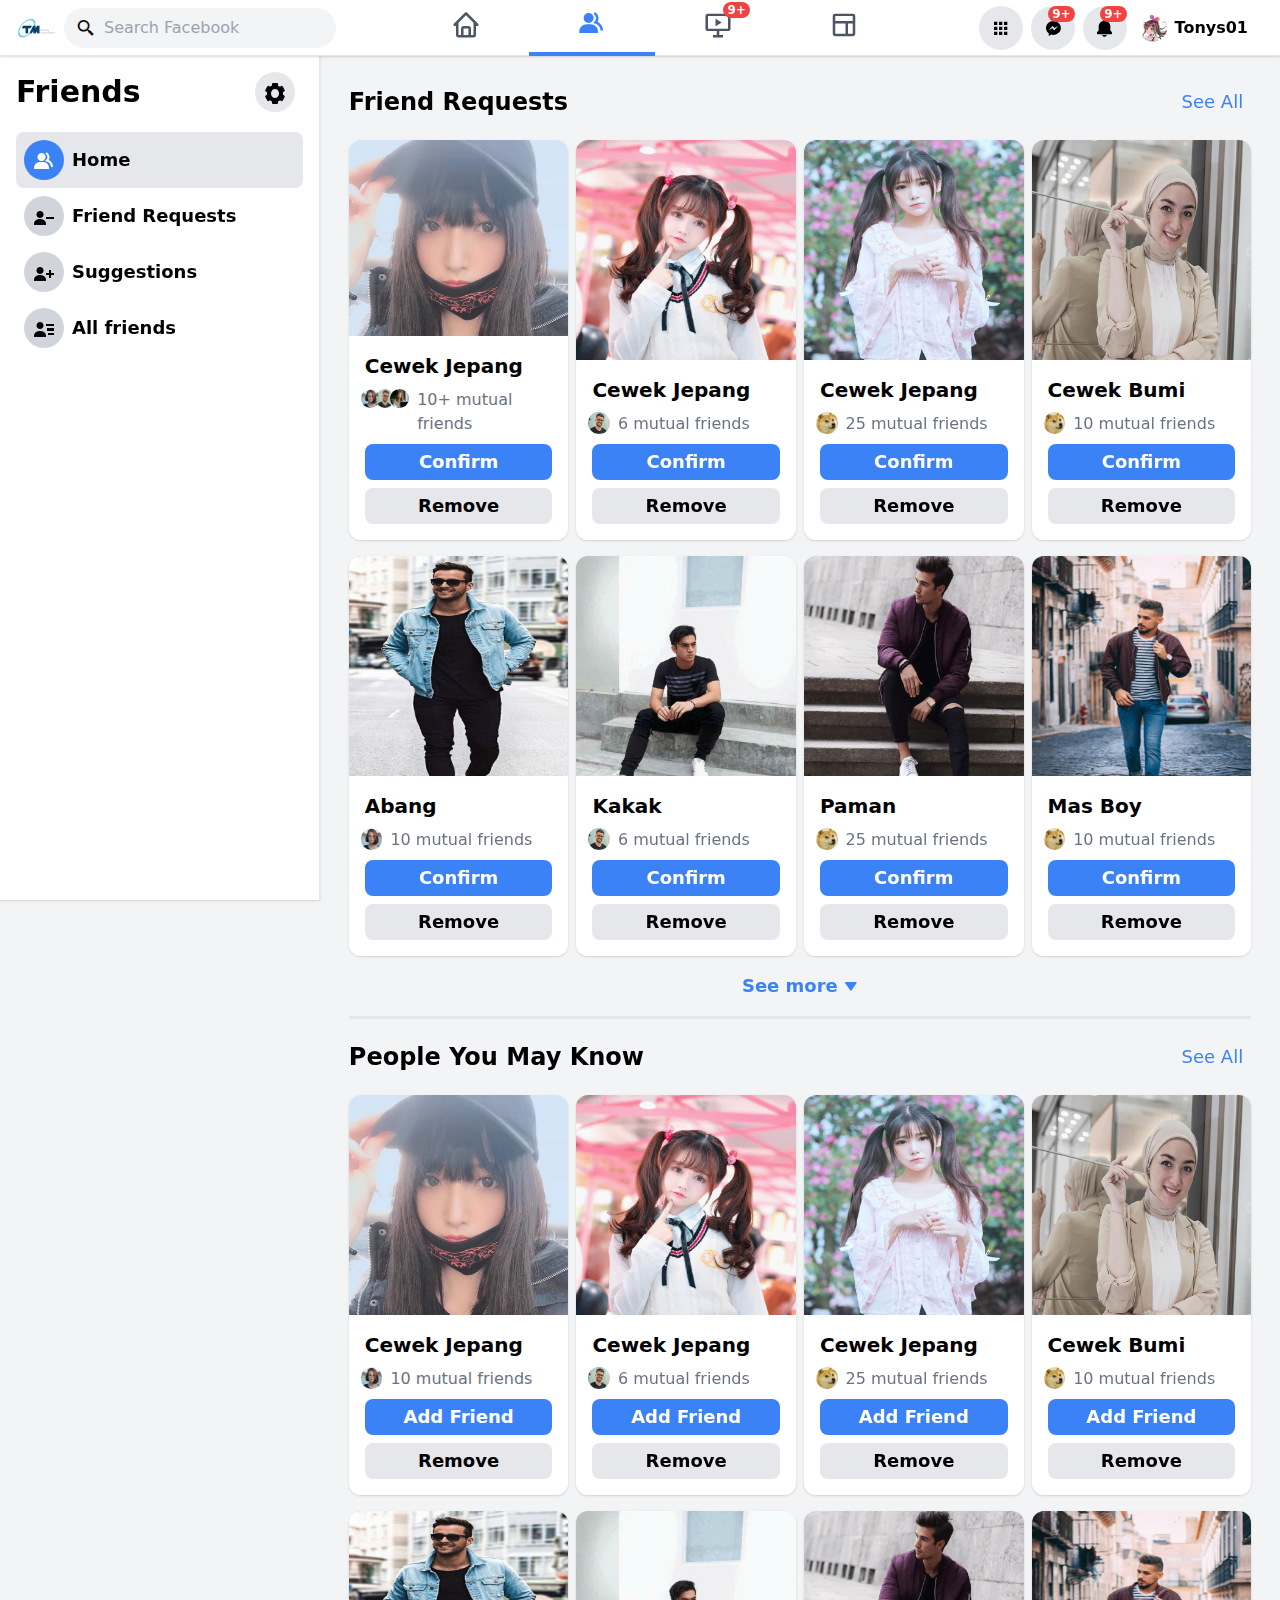
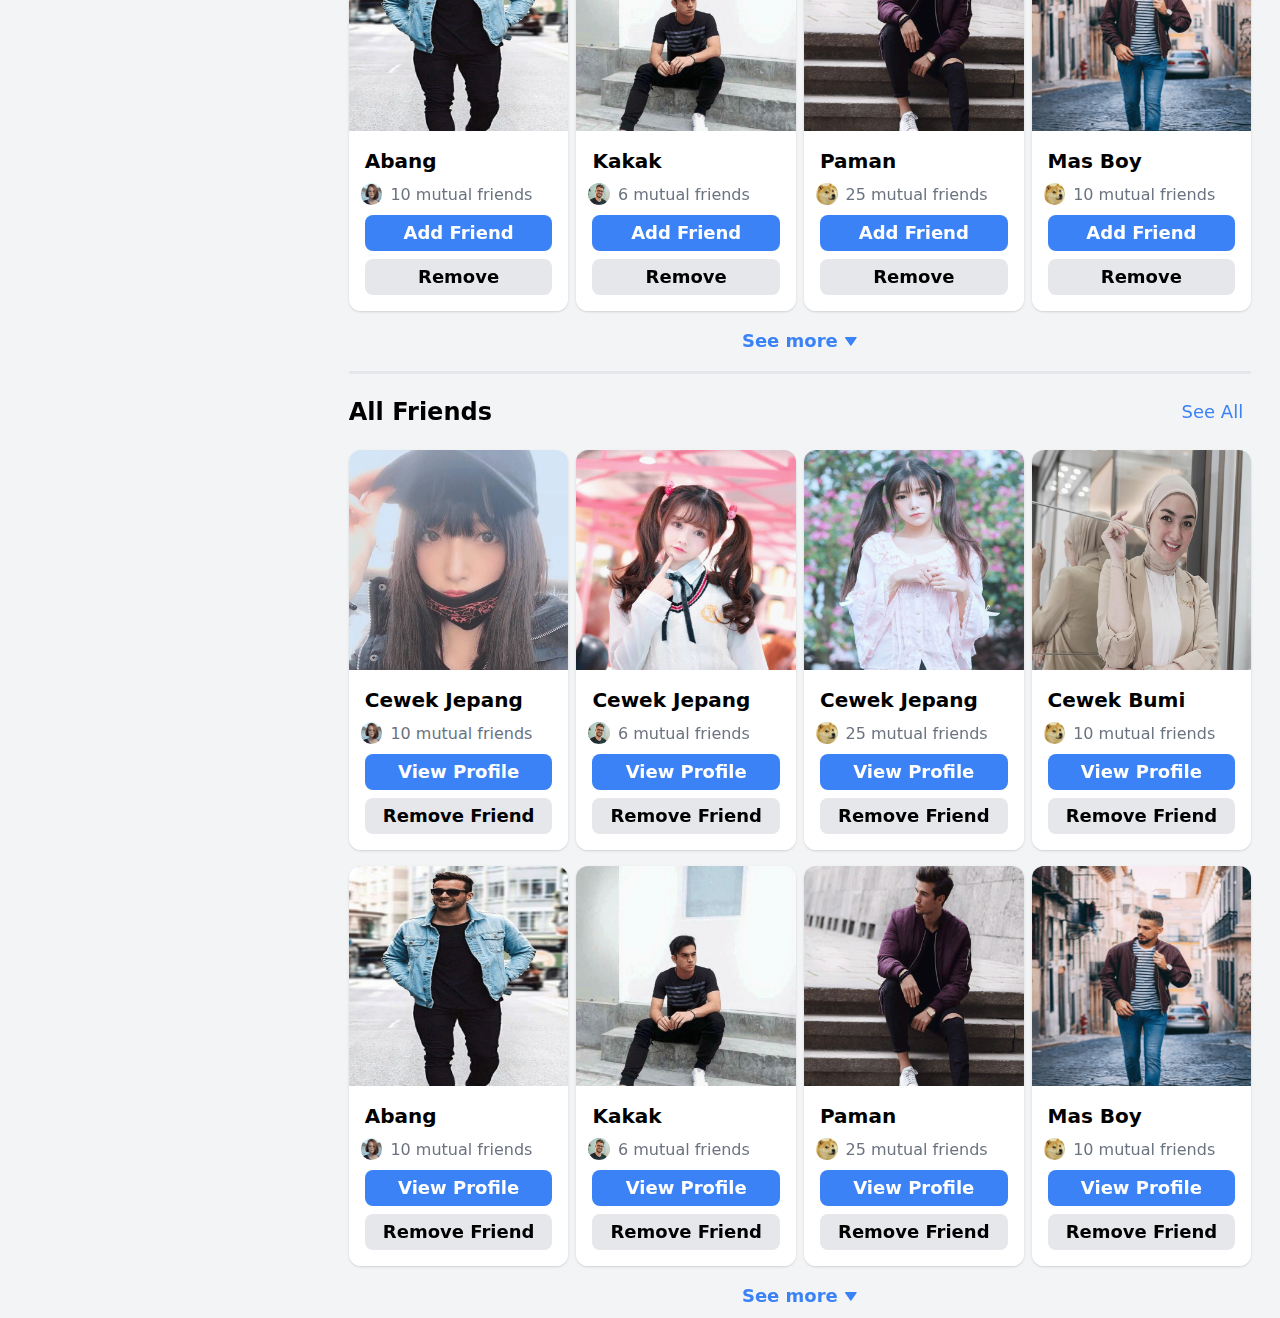
==== commit 5e8b91e5: "melanjutkan pembuatan bagian friends" ====
--- a/friends.html
+++ b/friends.html
@@ -13,31 +13,29 @@
 </head>
 
 <body class="bg-gray-100 dark:bg-dark-main">
-  <!-- NAVBAR START-->
+  <!-- NAVBAR START -->
   <nav class="bg-white dark:bg-dark-second h-max md:h-14 w-full shadow flex flex-col md:flex-row items-center justify-center md:justify-between fixed top-0 z-50 border-b dark:border-dark-third">
-    <!-- NAV LEFT START-->
-    <div class="flex items-center justify-between w-full md:w-max px-4 py-2">
-      <a href="#" class="mr-2 hidden md:inline-block">
-        <img src="./images/logo/tm_logo.png" alt="Tangara logo"class="w-24 sm:w-20 lg:w-10 h-auto"/>
+    <!-- NAVBAR LEFT START-->
+    <div class="hidden md:flex items-center justify-between w-full md:w-max px-4 py-2">
+      <!-- LOGO START -->
+      <a href="index.html" class="mr-2 hidden md:inline-block">
+        <img src="./images/logo/tm_logo.png" alt="Facebook logo" class="w-24 sm:w-20 lg:w-10 h-auto"/>
       </a>
-      <a href="#" class="inline-block md:hidden">
+      <a href="index.html" class="inline-block md:hidden">
         <img src="./images/logo/tm_text_logo_2.png" alt="" class="w-32 h-auto" />
       </a>
+      <!-- LOGO END -->
+
+      <!-- SEARCH BAR START -->
       <div class="flex items-center justify-between space-x-1">
         <div class="relative bg-gray-100 dark:bg-dark-third px-2 py-2 w-10 h-10 sm:w-11 sm:h-11 lg:h-10 lg:w-10 xl:w-max xl:pl-3 xl:pr-8 rounded-full flex items-center justify-center cursor-pointer">
           <i class="bx bx-search-alt-2 text-xl xl:mr-2 dark:text-dark-txt"></i>
           <input type="text" placeholder="Search Facebook" class="outline-none bg-transparent hidden xl:inline-block"/>
         </div>
-        <div class="text-2xl grid place-items-center md:hidden bg-gray-200 dark:bg-dark-third dark:hover:bg-dark-fourth rounded-full w-10 h-10 cursor-pointer hover:bg-gray-300 dark:text-dark-txt relative">
-          <i class="bx bxl-messenger"></i>
-          <span class="text-xs absolute top-0 right-0 bg-red-500 text-white font-semibold rounded-full px-1 text-center">2</span>
-        </div>
-        <!-- <div class="text-2xl grid place-items-center md:hidden bg-gray-200 dark:bg-dark-third dark:hover:bg-dark-fourth rounded-full w-10 h-10 cursor-pointer hover:bg-gray-300 dark:text-dark-txt" id="dark-mode-toggle-mb">
-          <i class="bx bxs-moon"></i>
-        </div> -->
-      </div>
+      </div>
+      <!-- SEARCH BAR END -->
     </div>
-    <!-- NAV LEFT END -->
+    <!-- NAVBAR LEFT END -->
 
     <!-- NAV CENTER START-->
     <ul class="flex w-full lg:w-max items-center justify-center">
@@ -46,60 +44,53 @@
           <i class='bx bx-home'></i>
         </a>
       </li>
-
       <li class="w-1/5 md:w-max text-center">
         <a href="friends.html" class="w-full text-3xl py-2 px-3 xl:px-12 cursor-pointer text-center inline-block text-blue-500 border-b-4 border-blue-500">
           <i class="bx bxs-group"></i>
         </a>
       </li>
-
       <li class="w-1/5 md:w-max text-center">
         <a href="#" class="w-full text-3xl py-2 px-3 xl:px-12 cursor-pointer text-center inline-block rounded text-gray-600 hover:bg-gray-100 dark:hover:bg-dark-third dark:text-dark-txt relative">
           <i class="bx bx-slideshow"></i>
           <span class="text-xs absolute top-0 right-1/4 bg-red-500 text-white font-semibold rounded-full px-1 text-center">9+</span>
         </a>
       </li>
-
       <li class="w-1/5 md:w-max text-center hidden md:inline-block">
-        <a href="#" class="w-full text-3xl py-2 px-3 xl:px-12 cursor-pointer text-center inline-block rounded text-gray-600 hover:bg-gray-100 dark:hover:bg-dark-third dark:text-dark-txt relative">
+        <a href="#"class="w-full text-3xl py-2 px-3 xl:px-12 cursor-pointer text-center inline-block rounded text-gray-600 hover:bg-gray-100 dark:hover:bg-dark-third dark:text-dark-txt relative">
           <i class="bx bx-layout"></i>
         </a>
       </li>
-
       <li class="w-1/5 md:w-max text-center inline-block md:hidden">
         <a href="#" class="w-full text-3xl py-2 px-3 xl:px-12 cursor-pointer text-center inline-block rounded text-gray-600 hover:bg-gray-100 dark:hover:bg-dark-third dark:text-dark-txt relative">
           <i class="bx bx-bell"></i>
-          <span class="text-xs absolute top-0 right-1/4 bg-red-500 text-white font-semibold rounded-full px-1 text-center">99+</span>
+          <span class="text-xs absolute top-0 right-1/4 bg-red-500 text-white font-semibold rounded-full px-1 text-center">9+</span>
         </a>
       </li>
-
       <li class="w-1/5 md:w-max text-center inline-block xl:hidden">
-        <a href="#" class="w-full text-3xl py-2 px-3 xl:px-12 cursor-pointer text-center inline-block rounded text-gray-600 hover:bg-gray-100 dark:hover:bg-dark-third dark:text-dark-txt relative">
+        <a ref="#" class="w-full text-3xl py-2 px-3 xl:px-12 cursor-pointer text-center inline-block rounded text-gray-600 hover:bg-gray-100 dark:hover:bg-dark-third dark:text-dark-txt relative">
           <i class="bx bx-menu"></i>
         </a>
       </li>
     </ul>
     <!-- NAV CENTER END -->
-
-    <!-- NAV RIGHT START-->
+     
+    <!-- NAV RIGHT END-->
     <ul class="hidden md:flex mx-4 items-center justify-center">
       <li>
-        <div class="text-xl hidden xl:grid place-items-center bg-gray-200 dark:bg-dark-third dark:hover:bg-dark-fourth dark:text-dark-txt rounded-full mx-1 p-3 cursor-pointer hover:bg-gray-300 relative">
+        <div class="text-xl hidden xl:grid place-items-center bg-gray-200 dark:bg-dark-third dark:text-dark-txt dark:hover:bg-dark-fourth rounded-full mx-1 p-3 cursor-pointer hover:bg-gray-300 relative">
           <i class="bx bxs-grid"></i>
         </div>
       </li>
-
       <li>
-        <div class="text-xl grid place-items-center bg-gray-200 dark:bg-dark-third dark:hover:bg-dark-fourth dark:text-dark-txt rounded-full mx-1 p-3 cursor-pointer hover:bg-gray-300 relative">
+        <div class="text-xl grid place-items-center bg-gray-200 dark:bg-dark-third dark:text-dark-txt dark:hover:bg-dark-fourth rounded-full mx-1 p-3 cursor-pointer hover:bg-gray-300 relative">
           <i class="bx bxl-messenger"></i>
-          <span class="text-xs absolute top-0 right-0 bg-red-500 text-white font-semibold rounded-full px-1 text-center">99+</span>
+          <span class="text-xs absolute top-0 right-0 bg-red-500 text-white font-semibold rounded-full px-1 text-center">9+</span>
         </div>
       </li>
-
       <li>
-        <div class="text-xl grid place-items-center bg-gray-200 dark:bg-dark-third dark:hover:bg-dark-fourth dark:text-dark-txt rounded-full mx-1 p-3 cursor-pointer hover:bg-gray-300 relative">
+        <div class="text-xl grid place-items-center bg-gray-200 dark:bg-dark-third dark:text-dark-txt dark:hover:bg-dark-fourth rounded-full mx-1 p-3 cursor-pointer hover:bg-gray-300 relative">
           <i class="bx bxs-bell"></i>
-          <span class="text-xs absolute top-0 right-0 bg-red-500 text-white font-semibold rounded-full px-1 text-center">99+</span>
+          <span class="text-xs absolute top-0 right-0 bg-red-500 text-white font-semibold rounded-full px-1 text-center">9+</span>
         </div>
       </li>
       <li class="h-full hidden xl:flex">
@@ -108,22 +99,29 @@
           <span class="mx-2 font-semibold dark:text-dark-txt">Tonys01</span>
         </a>
       </li>
-
-      <!-- 
-        Dark Mode
-        <li>
-        <div
-          class="text-xl grid place-items-center bg-gray-200 dark:bg-dark-third dark:hover:bg-dark-fourth dark:text-dark-txt rounded-full mx-1 p-3 cursor-pointer hover:bg-gray-300 relative"
-          id="dark-mode-toggle"
-        >
-          <i class="bx bxs-moon"></i>
-        </div>
-      </li> -->
     </ul>
-    <!-- NAV RIGHT END -->
+    <!-- NAVBAR RIGHT END -->
   </nav>
   <!-- NAVBAR END -->
-    
+  
+  <!-- MOBILE HEADER START -->
+  <div class="md:hidden w-full pt-14">
+    <div class="w-full flex justify-between items-center fixed bg-white dark:bg-dark-second z-40">
+    <span class="font-medium text-2xl dark:text-dark-txt px-4">Friends</span>
+    <div class="flex items-center justify-between p-2 space-x-2 px-3">
+      <div class="text-2xl grid place-items-center bg-gray-200 dark:bg-dark-third rounded-full w-10 h-10 cursor-pointer hover:bg-gray-300 dark:text-dark-txt dark:hover:bg-dark-fourth">
+        <i class="bx bx-search-alt-2"></i>
+      </div>
+      <!-- <div class="text-2xl grid place-items-center bg-gray-200 dark:bg-dark-third rounded-full w-10 h-10 cursor-pointer hover:bg-gray-300 dark:text-dark-txt dark:hover:bg-dark-fourth" id="dark-mode-toggle-mb">
+        <i class="bx bx-moon"></i>
+      </div> -->
+    </div>
+    </div>
+  </div>
+  <!-- MOBILE HEADER END -->
+  
+
+
   <!-- MAIN CONTENT START-->
   <div class="flex lg:justify-center h-screen relative">
     <!-- SIDE NAV START-->
@@ -214,94 +212,79 @@
               <span class="rounded-full grid place-items-center -ml-1 w-4 h-4 sm:w-7 sm:h-7 cursor-pointer">
                 <img src="./images/photos/40x40/member1.png" alt="Friend" class="rounded-full"/>
               </span>
+              <span class="rounded-full grid place-items-center -ml-1 w-4 h-4 sm:w-7 sm:h-7 cursor-pointer">
+                <img src="./images/photos/40x40/member2.png" alt="Friend" class="rounded-full"/>
+              </span>
+              <span class="rounded-full grid place-items-center -ml-1 w-4 h-4 sm:w-7 sm:h-7 cursor-pointer">
+                <img src="./images/photos/40x40/member3.png" alt="Friend" class="rounded-full"/>
+              </span>
               
+              <span class="ml-2 text-gray-500 dark:text-dark-txt mb-2">10+ mutual friends</span>
+            </div>
+            <div class="w-full bg-blue-500 cursor-pointer py-1 text-center text-lg font-semibold text-white rounded-lg mb-2">
+              Confirm
+            </div>
+            <div class="w-full cursor-pointer py-1 text-center text-lg font-semibold text-black bg-gray-200 hover:bg-gray-300 dark:text-dark-txt dark:bg-dark-third dark:hover:bg-dark-fourth rounded-lg">
+              Remove
+            </div>
+          </div>
+        </div>
+
+        <div class="w-2/4 sm:w-1/5 h-96 rounded-xl shadow overflow-hidden flex flex-col cursor-pointer">
+          <div class="h-3/5 overflow-hidden">
+            <img src="./images/photos/720x884/girl2.png" alt="Profile picture" />
+          </div>
+          <div class="flex-col flex p-4 bg-white dark:bg-dark-second dark:text-dark-txt">
+            <span class="font-semibold mb-2 text-xl hover:underline">Cewek Jepang</span>
+            <div class="flex">
+              <span class="rounded-full grid place-items-center -ml-1 w-4 h-4 sm:w-7 sm:h-7 cursor-pointer">
+                <img src="./images/photos/40x40/member2.png" alt="Friend"class="rounded-full"/>
+              </span>
+              <span class="ml-2 text-gray-500 dark:text-dark-txt mb-2">6 mutual friends</span>
+            </div>
+            <div class="w-full bg-blue-500 cursor-pointer py-1 text-center text-lg font-semibold text-white rounded-lg mb-2">
+              Confirm
+            </div>
+            <div class="w-full cursor-pointer py-1 text-center text-lg font-semibold text-black bg-gray-200 hover:bg-gray-300 dark:text-dark-txt dark:bg-dark-third dark:hover:bg-dark-fourth rounded-lg">
+              Remove
+            </div>
+          </div>
+        </div>
+
+        <div class="w-2/4 sm:w-1/5 h-96 rounded-xl shadow overflow-hidden flex flex-col cursor-pointer">
+          <div class="h-3/5 overflow-hidden">
+            <img src="./images/photos/720x884/girl3.png" alt="Profile picture" />
+          </div>
+          <div class="flex-col flex p-4 bg-white dark:bg-dark-second dark:text-dark-txt">
+            <span class="font-semibold mb-2 text-xl hover:underline">Cewek Jepang</span>
+            <div class="flex">
+              <span class="rounded-full grid place-items-center -ml-1 w-4 h-4 sm:w-7 sm:h-7 cursor-pointer">
+                <img src="./images/c2.png" alt="Friend" class="rounded-full"/>
+              </span>
+              <span class="ml-2 text-gray-500 dark:text-dark-txt mb-2">25 mutual friends</span>
+            </div>
+            <div class="w-full bg-blue-500 cursor-pointer py-1 text-center text-lg font-semibold text-white rounded-lg mb-2">
+              Confirm
+            </div>
+            <div class="w-full cursor-pointer py-1 text-center text-lg font-semibold text-black bg-gray-200 hover:bg-gray-300 dark:text-dark-txt dark:bg-dark-third dark:hover:bg-dark-fourth rounded-lg">
+              Remove
+            </div>
+          </div>
+        </div>
+
+        <div class="hidden lg:flex w-2/4 sm:w-1/5 h-96 rounded-xl shadow overflow-hidden flex flex-col cursor-pointer">
+          <div class="h-3/5 overflow-hidden">
+            <img src="./images/photos/720x884/girl4.png" alt="Profile picture" />
+          </div>
+          <div class="flex-col flex p-4 bg-white dark:bg-dark-second dark:text-dark-txt">
+            <span class="font-semibold mb-2 text-xl hover:underline">Cewek Bumi</span>
+            <div class="flex">
+              <span class="rounded-full grid place-items-center -ml-1 w-4 h-4 sm:w-7 sm:h-7 cursor-pointer">
+                <img src="./images/c2.png" alt="Friend" class="rounded-full"/>
+              </span>
               <span class="ml-2 text-gray-500 dark:text-dark-txt mb-2">10 mutual friends</span>
             </div>
-            <div class="w-full bg-blue-500 cursor-pointer py-1 text-center text-lg font-semibold text-white rounded-lg mb-2">
-              Confirm
-            </div>
-            <div class="w-full cursor-pointer py-1 text-center text-lg font-semibold text-black bg-gray-200 hover:bg-gray-300 dark:text-dark-txt dark:bg-dark-third dark:hover:bg-dark-fourth rounded-lg">
-              Remove
-            </div>
-          </div>
-        </div>
-
-        <div class="w-2/4 sm:w-1/5 h-96 rounded-xl shadow overflow-hidden flex flex-col cursor-pointer">
-          <div class="h-3/5 overflow-hidden">
-            <img src="./images/photos/720x884/girl2.png" alt="Profile picture" />
-          </div>
-          <div class="flex-col flex p-4 bg-white dark:bg-dark-second dark:text-dark-txt">
-            <span class="font-semibold mb-2 text-xl hover:underline">Cewek Jepang</span>
-            <div class="flex">
-              <span class="rounded-full grid place-items-center -ml-1 w-4 h-4 sm:w-7 sm:h-7 cursor-pointer">
-                <img src="./images/photos/40x40/member2.png" alt="Friend"class="rounded-full"/>
-              </span>
-              <span class="ml-2 text-gray-500 dark:text-dark-txt mb-2">6 mutual friends</span>
-            </div>
-            <div class="w-full bg-blue-500 cursor-pointer py-1 text-center text-lg font-semibold text-white rounded-lg mb-2">
-              Confirm
-            </div>
-            <div class="w-full cursor-pointer py-1 text-center text-lg font-semibold text-black bg-gray-200 hover:bg-gray-300 dark:text-dark-txt dark:bg-dark-third dark:hover:bg-dark-fourth rounded-lg">
-              Remove
-            </div>
-          </div>
-        </div>
-
-        <div class="w-2/4 sm:w-1/5 h-96 rounded-xl shadow overflow-hidden flex flex-col cursor-pointer">
-          <div class="h-3/5 overflow-hidden">
-            <img src="./images/photos/720x884/girl3.png" alt="Profile picture" />
-          </div>
-          <div class="flex-col flex p-4 bg-white dark:bg-dark-second dark:text-dark-txt">
-            <span class="font-semibold mb-2 text-xl hover:underline">Cewek Jepang</span>
-            <div class="flex">
-              <span class="rounded-full grid place-items-center -ml-1 w-4 h-4 sm:w-7 sm:h-7 cursor-pointer">
-                <img src="./images/c2.png" alt="Friend" class="rounded-full"/>
-              </span>
-              <span class="ml-2 text-gray-500 dark:text-dark-txt mb-2">25 mutual friends</span>
-            </div>
-            <div class="w-full bg-blue-500 cursor-pointer py-1 text-center text-lg font-semibold text-white rounded-lg mb-2">
-              Confirm
-            </div>
-            <div class="w-full cursor-pointer py-1 text-center text-lg font-semibold text-black bg-gray-200 hover:bg-gray-300 dark:text-dark-txt dark:bg-dark-third dark:hover:bg-dark-fourth rounded-lg">
-              Remove
-            </div>
-          </div>
-        </div>
-
-        <div class="hidden lg:flex w-2/4 sm:w-1/5 h-96 rounded-xl shadow overflow-hidden flex flex-col cursor-pointer">
-          <div class="h-3/5 overflow-hidden">
-            <img src="./images/photos/720x884/girl4.png" alt="Profile picture" />
-          </div>
-          <div class="flex-col flex p-4 bg-white dark:bg-dark-second dark:text-dark-txt">
-            <span class="font-semibold mb-2 text-xl hover:underline">Cewek Bumi</span>
-            <div class="flex">
-              <span class="rounded-full grid place-items-center -ml-1 w-4 h-4 sm:w-7 sm:h-7 cursor-pointer">
-                <img src="./images/c2.png" alt="Friend" class="rounded-full"/>
-              </span>
-              <span class="ml-2 text-gray-500 dark:text-dark-txt mb-2">10 mutual friends</span>
-            </div>
             <div class="w-full bg-blue-500 cursor-pointer py-1 text-center text-lg font-semibold text-white rounded-lg mb-2" >
-              Confirm
-            </div>
-            <div class="w-full cursor-pointer py-1 text-center text-lg font-semibold text-black bg-gray-200 hover:bg-gray-300 dark:text-dark-txt dark:bg-dark-third dark:hover:bg-dark-fourth rounded-lg">
-              Remove
-            </div>
-          </div>
-        </div>
-
-        <div class="hidden xl:flex w-2/4 sm:w-1/5 h-96 rounded-xl shadow overflow-hidden flex flex-col cursor-pointer">
-          <div class="h-3/5 overflow-hidden">
-            <img src="./images/photos/720x884/girl7.png" alt="Profile picture" />
-          </div>
-          <div class="flex-col flex p-4 bg-white dark:bg-dark-second dark:text-dark-txt">
-            <span class="font-semibold mb-2 text-xl hover:underline">Cewek Mamba</span>
-            <div class="flex">
-              <span class="rounded-full grid place-items-center -ml-1 w-4 h-4 sm:w-7 sm:h-7 cursor-pointer">
-                <img src="./images/sp3.png" alt="Friend" class="rounded-full"/>
-              </span>
-              <span class="ml-2 text-gray-500 dark:text-dark-txt mb-2">10 mutual friends</span>
-            </div>
-            <div class="w-full bg-blue-500 cursor-pointer py-1 text-center text-lg font-semibold text-white rounded-lg mb-2">
               Confirm
             </div>
             <div class="w-full cursor-pointer py-1 text-center text-lg font-semibold text-black bg-gray-200 hover:bg-gray-300 dark:text-dark-txt dark:bg-dark-third dark:hover:bg-dark-fourth rounded-lg">
@@ -391,27 +374,6 @@
               <span class="ml-2 text-gray-500 dark:text-dark-txt mb-2">10 mutual friends</span>
             </div>
             <div class="w-full bg-blue-500 cursor-pointer py-1 text-center text-lg font-semibold text-white rounded-lg mb-2" >
-              Confirm
-            </div>
-            <div class="w-full cursor-pointer py-1 text-center text-lg font-semibold text-black bg-gray-200 hover:bg-gray-300 dark:text-dark-txt dark:bg-dark-third dark:hover:bg-dark-fourth rounded-lg">
-              Remove
-            </div>
-          </div>
-        </div>
-
-        <div class="hidden xl:flex w-2/4 sm:w-1/5 h-96 rounded-xl shadow overflow-hidden flex flex-col cursor-pointer">
-          <div class="h-3/5 overflow-hidden">
-            <img src="./images/photos/720x884/boy5.png" alt="Profile picture" />
-          </div>
-          <div class="flex-col flex p-4 bg-white dark:bg-dark-second dark:text-dark-txt">
-            <span class="font-semibold mb-2 text-xl hover:underline">Bapak</span>
-            <div class="flex">
-              <span class="rounded-full grid place-items-center -ml-1 w-4 h-4 sm:w-7 sm:h-7 cursor-pointer">
-                <img src="./images/sp3.png" alt="Friend" class="rounded-full"/>
-              </span>
-              <span class="ml-2 text-gray-500 dark:text-dark-txt mb-2">10 mutual friends</span>
-            </div>
-            <div class="w-full bg-blue-500 cursor-pointer py-1 text-center text-lg font-semibold text-white rounded-lg mb-2">
               Confirm
             </div>
             <div class="w-full cursor-pointer py-1 text-center text-lg font-semibold text-black bg-gray-200 hover:bg-gray-300 dark:text-dark-txt dark:bg-dark-third dark:hover:bg-dark-fourth rounded-lg">
@@ -534,27 +496,6 @@
             </div>
           </div>
         </div>
-
-        <div class="hidden xl:flex w-2/4 sm:w-1/5 h-96 rounded-xl shadow overflow-hidden flex flex-col cursor-pointer">
-          <div class="h-3/5 overflow-hidden">
-            <img src="./images/photos/720x884/girl7.png" alt="Profile picture" />
-          </div>
-          <div class="flex-col flex p-4 bg-white dark:bg-dark-second dark:text-dark-txt">
-            <span class="font-semibold mb-2 text-xl hover:underline">Cewek Mamba</span>
-            <div class="flex">
-              <span class="rounded-full grid place-items-center -ml-1 w-4 h-4 sm:w-7 sm:h-7 cursor-pointer">
-                <img src="./images/sp3.png" alt="Friend" class="rounded-full"/>
-              </span>
-              <span class="ml-2 text-gray-500 dark:text-dark-txt mb-2">10 mutual friends</span>
-            </div>
-            <div class="w-full bg-blue-500 cursor-pointer py-1 text-center text-lg font-semibold text-white rounded-lg mb-2">
-              Add Friend
-            </div>
-            <div class="w-full cursor-pointer py-1 text-center text-lg font-semibold text-black bg-gray-200 hover:bg-gray-300 dark:text-dark-txt dark:bg-dark-third dark:hover:bg-dark-fourth rounded-lg">
-              Remove
-            </div>
-          </div>
-        </div>
       </div>
       <!-- ROW 1 END -->
 
@@ -637,27 +578,6 @@
               <span class="ml-2 text-gray-500 dark:text-dark-txt mb-2">10 mutual friends</span>
             </div>
             <div class="w-full bg-blue-500 cursor-pointer py-1 text-center text-lg font-semibold text-white rounded-lg mb-2" >
-              Add Friend
-            </div>
-            <div class="w-full cursor-pointer py-1 text-center text-lg font-semibold text-black bg-gray-200 hover:bg-gray-300 dark:text-dark-txt dark:bg-dark-third dark:hover:bg-dark-fourth rounded-lg">
-              Remove
-            </div>
-          </div>
-        </div>
-
-        <div class="hidden xl:flex w-2/4 sm:w-1/5 h-96 rounded-xl shadow overflow-hidden flex flex-col cursor-pointer">
-          <div class="h-3/5 overflow-hidden">
-            <img src="./images/photos/720x884/boy5.png" alt="Profile picture" />
-          </div>
-          <div class="flex-col flex p-4 bg-white dark:bg-dark-second dark:text-dark-txt">
-            <span class="font-semibold mb-2 text-xl hover:underline">Bapak</span>
-            <div class="flex">
-              <span class="rounded-full grid place-items-center -ml-1 w-4 h-4 sm:w-7 sm:h-7 cursor-pointer">
-                <img src="./images/sp3.png" alt="Friend" class="rounded-full"/>
-              </span>
-              <span class="ml-2 text-gray-500 dark:text-dark-txt mb-2">10 mutual friends</span>
-            </div>
-            <div class="w-full bg-blue-500 cursor-pointer py-1 text-center text-lg font-semibold text-white rounded-lg mb-2">
               Add Friend
             </div>
             <div class="w-full cursor-pointer py-1 text-center text-lg font-semibold text-black bg-gray-200 hover:bg-gray-300 dark:text-dark-txt dark:bg-dark-third dark:hover:bg-dark-fourth rounded-lg">
@@ -779,27 +699,6 @@
             </div>
           </div>
         </div>
-
-        <div class="hidden xl:flex w-2/4 sm:w-1/5 h-96 rounded-xl shadow overflow-hidden flex flex-col cursor-pointer">
-          <div class="h-3/5 overflow-hidden">
-            <img src="./images/photos/720x884/girl7.png" alt="Profile picture" />
-          </div>
-          <div class="flex-col flex p-4 bg-white dark:bg-dark-second dark:text-dark-txt">
-            <span class="font-semibold mb-2 text-xl hover:underline">Cewek Mamba</span>
-            <div class="flex">
-              <span class="rounded-full grid place-items-center -ml-1 w-4 h-4 sm:w-7 sm:h-7 cursor-pointer">
-                <img src="./images/sp3.png" alt="Friend" class="rounded-full"/>
-              </span>
-              <span class="ml-2 text-gray-500 dark:text-dark-txt mb-2">10 mutual friends</span>
-            </div>
-            <div class="w-full bg-blue-500 cursor-pointer py-1 text-center text-lg font-semibold text-white rounded-lg mb-2">
-              View Profile
-            </div>
-            <div class="w-full cursor-pointer py-1 text-center text-lg font-semibold text-black bg-gray-200 hover:bg-gray-300 dark:text-dark-txt dark:bg-dark-third dark:hover:bg-dark-fourth rounded-lg">
-              Remove Friend
-            </div>
-          </div>
-        </div>
       </div>
       <!-- ROW 1 END -->
 
@@ -882,27 +781,6 @@
               <span class="ml-2 text-gray-500 dark:text-dark-txt mb-2">10 mutual friends</span>
             </div>
             <div class="w-full bg-blue-500 cursor-pointer py-1 text-center text-lg font-semibold text-white rounded-lg mb-2" >
-              View Profile
-            </div>
-            <div class="w-full cursor-pointer py-1 text-center text-lg font-semibold text-black bg-gray-200 hover:bg-gray-300 dark:text-dark-txt dark:bg-dark-third dark:hover:bg-dark-fourth rounded-lg">
-              Remove Friend
-            </div>
-          </div>
-        </div>
-
-        <div class="hidden xl:flex w-2/4 sm:w-1/5 h-96 rounded-xl shadow overflow-hidden flex flex-col cursor-pointer">
-          <div class="h-3/5 overflow-hidden">
-            <img src="./images/photos/720x884/boy5.png" alt="Profile picture" />
-          </div>
-          <div class="flex-col flex p-4 bg-white dark:bg-dark-second dark:text-dark-txt">
-            <span class="font-semibold mb-2 text-xl hover:underline">Bapak</span>
-            <div class="flex">
-              <span class="rounded-full grid place-items-center -ml-1 w-4 h-4 sm:w-7 sm:h-7 cursor-pointer">
-                <img src="./images/sp3.png" alt="Friend" class="rounded-full"/>
-              </span>
-              <span class="ml-2 text-gray-500 dark:text-dark-txt mb-2">10 mutual friends</span>
-            </div>
-            <div class="w-full bg-blue-500 cursor-pointer py-1 text-center text-lg font-semibold text-white rounded-lg mb-2">
               View Profile
             </div>
             <div class="w-full cursor-pointer py-1 text-center text-lg font-semibold text-black bg-gray-200 hover:bg-gray-300 dark:text-dark-txt dark:bg-dark-third dark:hover:bg-dark-fourth rounded-lg">
@@ -926,475 +804,511 @@
     </div>
     <!-- TABLET to DESKTOP VIEW END-->
 
-    <!-- MOBILE view -->
-    <div class="md:hidden w-full h-full pt-16 bg-white dark:bg-dark-second">
-
+    <!-- MOBILE VIEW START -->
+    <div class="md:hidden w-full h-full pt-16 bg-white dark:bg-dark-second">  
+      <!-- MOBILE VIEW SUBHEADER START -->
       <div class="flex pt-11 space-x-2 px-4">
         <span class="py-2 px-3 font-medium bg-gray-200 dark:bg-dark-third rounded-full hover:bg-gray-300 dark:text-dark-txt dark:hover:bg-dark-fourth cursor-pointer">Suggestions</span>
         <span class="py-2 px-3 font-medium bg-gray-200 dark:bg-dark-third rounded-full hover:bg-gray-300 dark:text-dark-txt dark:hover:bg-dark-fourth cursor-pointer">Your Friends</span>
       </div>
+      <div class="flex justify-between items-center py-2 text-xl px-4 mt-6" >
+        <div class="font-semibold dark:text-dark-txt"> 
+          Friend requests
+          <span class="text-red-500">99+</span>
+        </div>
+        <span class="text-blue-500 cursor-pointer text-lg hover:bg-gray-200 dark:hover:bg-dark-third rounded-md p-1">See all</span>
+      </div>
+      <!-- MOBILE VIEW SUBHEADER END -->
+
+      <!-- LINE SEPARATE START -->
       <div class="border-b border-gray-200 dark:border-dark-third mt-4"></div>
-    
-      <div class="flex justify-between items-center py-2 text-xl px-4">
-        <div class="font-semibold dark:text-dark-txt"
-          > Friend requests
-          <span class="text-red-500">17</span>
-        </div>
-        <span
-          class="text-blue-500 cursor-pointer text-lg hover:bg-gray-200 dark:hover:bg-dark-third rounded-md p-1"
-          >See all</span
-        >
-      </div>
-
-      <!-- Friend Lists -->
+      <!-- LINED SEPARATE END -->
+
+      <!-- FRIEND REQUEST START -->
       <div class="bg-white dark:bg-dark-second px-4">
-
-      <div class="">
-      <a href="#" class="flex items-center space-x-4 p-2 hover:bg-gray-100 dark:hover:bg-dark-third rounded-lg transition-all">
-        <img src="./images/fp1.png" alt="Profile picture" class="w-20 h-20 rounded-full">
-        <div class="flex-1 h-full">
-          <div class="dark:text-dark-txt text-lg">
-            <span class="font-medium">Naver</span>
-            <span class="float-right text-gray-500 text-sm">1d</span>
-          </div>
-          <div class="flex items-center">
-            <span class="rounded-full grid place-items-center -ml-1 w-5 h-5 cursor-pointer">
-              <img src="./images/c4.png" alt="Friend" class="rounded-full" />
-            </span>
-            <span class="ml-2 text-gray-500 dark:text-dark-txt mb-2">4 mutual friends</span>
-          </div>
-          <div class="flex space-x-2 pt-1">
-            <div class="w-1/2 bg-blue-500 cursor-pointer py-1 text-center font-semibold text-white rounded-lg">
-              Confirm
-            </div>
-            <div class="w-1/2 bg-gray-200 hover:bg-gray-300 cursor-pointer py-1 text-center font-semibold text-black dark:text-dark-txt dark:bg-dark-fourth rounded-lg"> 
-              Delete
-            </div>
-          </div>
-        </div>
-      </a>
-      </div>
-    
-      <div class="">
-      <a href="#" class="flex items-center space-x-4 p-2 hover:bg-gray-100 dark:hover:bg-dark-third rounded-lg transition-all">
-        <img src="./images/fp2.png" alt="Profile picture" class="w-20 h-20 rounded-full">
-        <div class="flex-1 h-full">
-          <div class="dark:text-dark-txt text-lg">
-            <span class="font-medium">Gon</span>
-            <span class="float-right text-gray-500 text-sm">3d</span>
-          </div>
-          <div class="flex items-center">
-            <span class="rounded-full grid place-items-center -ml-1 w-5 h-5 cursor-pointer">
-              <img src="./images/c10.png" alt="Friend" class="rounded-full" />
-            </span>
-            <span class="rounded-full grid place-items-center -ml-1 w-5 h-5 cursor-pointer">
-              <img src="./images/sp1.png" alt="Friend" class="rounded-full"/>
-            </span>
-            <span class="ml-2 text-gray-500 dark:text-dark-txt mb-2">6 mutual friends</span>
-          </div>
-          <div class="flex space-x-2 pt-1">
-            <div class="w-1/2 bg-blue-500 cursor-pointer py-1 text-center font-semibold text-white rounded-lg">
-              Confirm
-            </div>
-            <div class="w-1/2 bg-gray-200 hover:bg-gray-300 cursor-pointer py-1 text-center font-semibold text-black dark:text-dark-txt dark:bg-dark-fourth rounded-lg"> 
-              Delete
-            </div>
-          </div>
-        </div>
-      </a>
-      </div>
-
-      <div class="">
-      <a href="#" class="flex items-center space-x-4 p-2 hover:bg-gray-100 dark:hover:bg-dark-third rounded-lg transition-all">
-        <img src="./images/fp3.png" alt="Profile picture" class="w-20 h-20 rounded-full">
-        <div class="flex-1 h-full">
-          <div class="dark:text-dark-txt text-lg">
-            <span class="font-medium">Ahh...</span>
-            <span class="float-right text-gray-500 text-sm">8d</span>
-          </div>
-          <div class="flex items-center">
-            <span class="rounded-full grid place-items-center -ml-1 w-5 h-5 cursor-pointer">
-              <img src="./images/c2.png" alt="Friend" class="rounded-full" />
-            </span>
-            <span class="rounded-full grid place-items-center -ml-1 w-5 h-5 cursor-pointer">
-              <img src="./images/c7.png" alt="Friend" class="rounded-full"/>
-            </span>
-            <span class="ml-2 text-gray-500 dark:text-dark-txt mb-2">25 mutual friends</span>
-          </div>
-          <div class="flex space-x-2 pt-1">
-            <div class="w-1/2 bg-blue-500 cursor-pointer py-1 text-center font-semibold text-white rounded-lg">
-              Confirm
-            </div>
-            <div class="w-1/2 bg-gray-200 hover:bg-gray-300 cursor-pointer py-1 text-center font-semibold text-black dark:text-dark-txt dark:bg-dark-fourth rounded-lg"> 
-              Delete
-            </div>
-          </div>
-        </div>
-      </a>
-      </div>
-
-      <div class="">
-      <a href="#" class="flex items-center space-x-4 p-2 hover:bg-gray-100 dark:hover:bg-dark-third rounded-lg transition-all">
-        <img src="./images/fp4.png" alt="Profile picture" class="w-20 h-20 rounded-full">
-        <div class="flex-1 h-full">
-          <div class="dark:text-dark-txt text-lg">
-            <span class="font-medium">Cave</span>
-            <span class="float-right text-gray-500 text-sm">4w</span>
-          </div>
-          <div class="flex items-center">
-            <span class="rounded-full grid place-items-center -ml-1 w-5 h-5 cursor-pointer">
-              <img src="./images/c9.png" alt="Friend" class="rounded-full" />
-            </span>
-            <span class="rounded-full grid place-items-center -ml-1 w-5 h-5 cursor-pointer">
-              <img src="./images/c6.png" alt="Friend" class="rounded-full"/>
-            </span>
-            <span class="ml-2 text-gray-500 dark:text-dark-txt mb-2">3 mutual friends</span>
-          </div>
-          <div class="flex space-x-2 pt-1">
-            <div class="w-1/2 bg-blue-500 cursor-pointer py-1 text-center font-semibold text-white rounded-lg">
-              Confirm
-            </div>
-            <div class="w-1/2 bg-gray-200 hover:bg-gray-300 cursor-pointer py-1 text-center font-semibold text-black dark:text-dark-txt dark:bg-dark-fourth rounded-lg"> 
-              Delete
-            </div>
-          </div>
-        </div>
-      </a>
-      </div>
-
-      <div class="">
-      <a href="#" class="flex items-center space-x-4 p-2 hover:bg-gray-100 dark:hover:bg-dark-third rounded-lg transition-all">
-        <img src="./images/fp5.png" alt="Profile picture" class="w-20 h-20 rounded-full">
-        <div class="flex-1 h-full">
-          <div class="dark:text-dark-txt text-lg">
-            <span class="font-medium">Yu</span>
-            <span class="float-right text-gray-500 text-sm">10w</span>
-          </div>
-          <div class="flex items-center">
-            <span class="rounded-full grid place-items-center -ml-1 w-5 h-5 cursor-pointer">
-              <img src="./images/c1.png" alt="Friend" class="rounded-full" />
-            </span>
-            <span class="ml-2 text-gray-500 dark:text-dark-txt mb-2">27 mutual friends</span>
-          </div>
-          <div class="flex space-x-2 pt-1">
-            <div class="w-1/2 bg-blue-500 cursor-pointer py-1 text-center font-semibold text-white rounded-lg">
-              Confirm
-            </div>
-            <div class="w-1/2 bg-gray-200 hover:bg-gray-300 cursor-pointer py-1 text-center font-semibold text-black dark:text-dark-txt dark:bg-dark-fourth rounded-lg"> 
-              Delete
-            </div>
-          </div>
-        </div>
-      </a>
-      </div>
-
-      <div class="">
-      <a href="#" class="flex items-center space-x-4 p-2 hover:bg-gray-100 dark:hover:bg-dark-third rounded-lg transition-all">
-        <img src="./images/fp6.png" alt="Profile picture" class="w-20 h-20 rounded-full">
-        <div class="flex-1 h-full">
-          <div class="dark:text-dark-txt text-lg">
-            <span class="font-medium">Up</span>
-            <span class="float-right text-gray-500 text-sm">15w</span>
-          </div>
-          <div class="flex items-center">
-            <span class="rounded-full grid place-items-center -ml-1 w-5 h-5 cursor-pointer">
-              <img src="./images/c3.png" alt="Friend" class="rounded-full" />
-            </span>
-            <span class="rounded-full grid place-items-center -ml-1 w-5 h-5 cursor-pointer">
-              <img src="./images/c9.png" alt="Friend" class="rounded-full"/>
-            </span>
-            <span class="ml-2 text-gray-500 dark:text-dark-txt mb-2">8 mutual friends</span>
-          </div>
-          <div class="flex space-x-2 pt-1">
-            <div class="w-1/2 bg-blue-500 cursor-pointer py-1 text-center font-semibold text-white rounded-lg">
-              Confirm
-            </div>
-            <div class="w-1/2 bg-gray-200 hover:bg-gray-300 cursor-pointer py-1 text-center font-semibold text-black dark:text-dark-txt dark:bg-dark-fourth rounded-lg"> 
-              Delete
-            </div>
-          </div>
-        </div>
-      </a>
-      </div>
-
-      <div class="w-full bg-gray-200 hover:bg-gray-300 cursor-pointer py-2 mt-4 text-center font-semibold text-black dark:text-dark-txt dark:bg-dark-fourth rounded-lg">See all</div>
-      <div class="border-b border-gray-200 dark:border-dark-third my-4"></div>
-      <span class="font-semibold dark:text-dark-txt text-xl">People You May Know</span>
-      </div>
-
-      <!-- People you may know -->
+        <div>
+          <a href="#" class="flex items-center space-x-4 p-2 hover:bg-gray-100 dark:hover:bg-dark-third rounded-lg transition-all">
+            <img src="./images/photos/720x884/girl1.png" alt="Profile picture" class="w-20 h-20 rounded-full">
+            <div class="flex-1 h-full">
+              <div class="dark:text-dark-txt text-lg">
+                <span class="font-medium">Cewek Jepang</span>
+                <span class="float-right text-gray-500 text-sm">1d</span>
+              </div>
+              <div class="flex items-center">
+                <span class="rounded-full grid place-items-center -ml-1 w-5 h-5 cursor-pointer">
+                  <img src="./images/photos/40x40/member1.png" alt="Friend" class="rounded-full" />
+                </span>
+                <span class="ml-2 text-gray-500 dark:text-dark-txt mb-2">4 mutual friends</span>
+              </div>
+              <div class="flex space-x-2 pt-1">
+                <div class="w-1/2 bg-blue-500 cursor-pointer py-1 text-center font-semibold text-white rounded-lg">
+                  Confirm
+                </div>
+                <div class="w-1/2 bg-gray-200 hover:bg-gray-300 cursor-pointer py-1 text-center font-semibold text-black dark:text-dark-txt dark:bg-dark-fourth rounded-lg"> 
+                  Remove
+                </div>
+              </div>
+            </div>
+          </a>
+        </div>
+
+        <div>
+          <a href="#" class="flex items-center space-x-4 p-2 hover:bg-gray-100 dark:hover:bg-dark-third rounded-lg transition-all">
+            <img src="./images/photos/720x884/girl2.png" alt="Profile picture" class="w-20 h-20 rounded-full">
+            <div class="flex-1 h-full">
+              <div class="dark:text-dark-txt text-lg">
+                <span class="font-medium">Cewek Jepang</span>
+                <span class="float-right text-gray-500 text-sm">3d</span>
+              </div>
+              <div class="flex items-center">
+                <span class="rounded-full grid place-items-center -ml-1 w-5 h-5 cursor-pointer">
+                  <img src="./images/c10.png" alt="Friend" class="rounded-full" />
+                </span>
+                <span class="rounded-full grid place-items-center -ml-1 w-5 h-5 cursor-pointer">
+                  <img src="./images/sp1.png" alt="Friend" class="rounded-full"/>
+                </span>
+                <span class="ml-2 text-gray-500 dark:text-dark-txt mb-2">6 mutual friends</span>
+              </div>
+              <div class="flex space-x-2 pt-1">
+                <div class="w-1/2 bg-blue-500 cursor-pointer py-1 text-center font-semibold text-white rounded-lg">
+                  Confirm
+                </div>
+                <div class="w-1/2 bg-gray-200 hover:bg-gray-300 cursor-pointer py-1 text-center font-semibold text-black dark:text-dark-txt dark:bg-dark-fourth rounded-lg"> 
+                  Remove
+                </div>
+              </div>
+            </div>
+          </a>
+        </div>
+
+        <div>
+          <a href="#" class="flex items-center space-x-4 p-2 hover:bg-gray-100 dark:hover:bg-dark-third rounded-lg transition-all">
+            <img src="./images/photos/720x884/girl3.png" alt="Profile picture" class="w-20 h-20 rounded-full">
+            <div class="flex-1 h-full">
+              <div class="dark:text-dark-txt text-lg">
+                <span class="font-medium">Cewek Jepang</span>
+                <span class="float-right text-gray-500 text-sm">8d</span>
+              </div>
+              <div class="flex items-center">
+                <span class="rounded-full grid place-items-center -ml-1 w-5 h-5 cursor-pointer">
+                  <img src="./images/c2.png" alt="Friend" class="rounded-full" />
+                </span>
+                <span class="rounded-full grid place-items-center -ml-1 w-5 h-5 cursor-pointer">
+                  <img src="./images/c7.png" alt="Friend" class="rounded-full"/>
+                </span>
+                <span class="rounded-full grid place-items-center -ml-1 w-5 h-5 cursor-pointer">
+                  <img src="./images/photos/40x40/member3.png" alt="Friend" class="rounded-full"/>
+                </span>
+                <span class="ml-2 text-gray-500 dark:text-dark-txt mb-2">25 mutual friends</span>
+              </div>
+              <div class="flex space-x-2 pt-1">
+                <div class="w-1/2 bg-blue-500 cursor-pointer py-1 text-center font-semibold text-white rounded-lg">
+                  Confirm
+                </div>
+                <div class="w-1/2 bg-gray-200 hover:bg-gray-300 cursor-pointer py-1 text-center font-semibold text-black dark:text-dark-txt dark:bg-dark-fourth rounded-lg"> 
+                  Remove
+                </div>
+              </div>
+            </div>
+          </a>
+        </div>
+
+        <div>
+          <a href="#" class="flex items-center space-x-4 p-2 hover:bg-gray-100 dark:hover:bg-dark-third rounded-lg transition-all">
+            <img src="./images/photos/720x884/girl4.png" alt="Profile picture" class="w-20 h-20 rounded-full">
+            <div class="flex-1 h-full">
+              <div class="dark:text-dark-txt text-lg">
+                <span class="font-medium">Cewek Bumi</span>
+                <span class="float-right text-gray-500 text-sm">4w</span>
+              </div>
+              <div class="flex items-center">
+                <span class="rounded-full grid place-items-center -ml-1 w-5 h-5 cursor-pointer">
+                  <img src="./images/c9.png" alt="Friend" class="rounded-full" />
+                </span>
+                <span class="rounded-full grid place-items-center -ml-1 w-5 h-5 cursor-pointer">
+                  <img src="./images/c6.png" alt="Friend" class="rounded-full"/>
+                </span>
+                <span class="ml-2 text-gray-500 dark:text-dark-txt mb-2">3 mutual friends</span>
+              </div>
+              <div class="flex space-x-2 pt-1">
+                <div class="w-1/2 bg-blue-500 cursor-pointer py-1 text-center font-semibold text-white rounded-lg">
+                  Confirm
+                </div>
+                <div class="w-1/2 bg-gray-200 hover:bg-gray-300 cursor-pointer py-1 text-center font-semibold text-black dark:text-dark-txt dark:bg-dark-fourth rounded-lg"> 
+                  Remove
+                </div>
+              </div>
+            </div>
+          </a>
+        </div>
+
+        <div>
+          <a href="#" class="flex items-center space-x-4 p-2 hover:bg-gray-100 dark:hover:bg-dark-third rounded-lg transition-all">
+            <img src="./images/photos/720x884/girl7.png" alt="Profile picture" class="w-20 h-20 rounded-full">
+            <div class="flex-1 h-full">
+              <div class="dark:text-dark-txt text-lg">
+                <span class="font-medium">Cewek Mamba</span>
+                <span class="float-right text-gray-500 text-sm">10w</span>
+              </div>
+              <div class="flex items-center">
+                <span class="rounded-full grid place-items-center -ml-1 w-5 h-5 cursor-pointer">
+                  <img src="./images/photos/40x40/member2.png" alt="Friend" class="rounded-full" />
+                </span>
+                <span class="ml-2 text-gray-500 dark:text-dark-txt mb-2">27 mutual friends</span>
+              </div>
+              <div class="flex space-x-2 pt-1">
+                <div class="w-1/2 bg-blue-500 cursor-pointer py-1 text-center font-semibold text-white rounded-lg">
+                  Confirm
+                </div>
+                <div class="w-1/2 bg-gray-200 hover:bg-gray-300 cursor-pointer py-1 text-center font-semibold text-black dark:text-dark-txt dark:bg-dark-fourth rounded-lg"> 
+                  Remove
+                </div>
+              </div>
+            </div>
+          </a>
+        </div>
+
+        <div class="w-full bg-gray-200 hover:bg-gray-300 cursor-pointer py-2 mt-4 text-center font-semibold text-black dark:text-dark-txt dark:bg-dark-fourth rounded-lg">See all</div>
+        <div class="border-b border-gray-200 dark:border-dark-third my-4"></div>
+        <span class="font-semibold dark:text-dark-txt text-xl">People You May Know</span>
+      </div>
+      <!-- FRIEND REQUEST END -->
+
+      <!-- PEOPLE YOU MAY KNOW START -->
       <div class="bg-white dark:bg-dark-second px-4">
-
-      <div class="">
-      <a href="#" class="flex items-center space-x-4 p-2 hover:bg-gray-100 dark:hover:bg-dark-third rounded-lg transition-all">
-        <img src="./images/fp7.png" alt="Profile picture" class="w-20 h-20 rounded-full">
-        <div class="flex-1 h-full">
-          <div class="dark:text-dark-txt text-lg">
-            <span class="font-medium">Navier</span>
-          </div>
-          <div class="flex items-center">
-            <span class="rounded-full grid place-items-center -ml-1 w-5 h-5 cursor-pointer">
-              <img src="./images/sp1.png" alt="Friend" class="rounded-full" />
-            </span>
-            <span class="rounded-full grid place-items-center -ml-1 w-5 h-5 cursor-pointer">
-              <img src="./images/sp2.png" alt="Friend" class="rounded-full"/>
-            </span>
-            <span class="ml-2 text-gray-500 dark:text-dark-txt mb-2">13 mutual friends</span>
-          </div>
-          <div class="flex space-x-2 pt-1">
-            <div class="w-1/2 bg-blue-500 cursor-pointer py-1 text-center font-semibold text-white rounded-lg">
-              Add Friend 
-            </div>
-            <div class="w-1/2 bg-gray-200 hover:bg-gray-300 cursor-pointer py-1 text-center font-semibold text-black dark:text-dark-txt dark:bg-dark-fourth rounded-lg"> 
-              Remove
-            </div>
-          </div>
-        </div>
-      </a>
-      </div>
-
-      <div class="">
-      <a href="#" class="flex items-center space-x-4 p-2 hover:bg-gray-100 dark:hover:bg-dark-third rounded-lg transition-all">
-        <img src="./images/fp8.png" alt="Profile picture" class="w-20 h-20 rounded-full">
-        <div class="flex-1 h-full">
-          <div class="dark:text-dark-txt text-lg">
-            <span class="font-medium">Gone</span>
-          </div>
-          <div class="flex items-center">
-            <span class="rounded-full grid place-items-center -ml-1 w-5 h-5 cursor-pointer">
-              <img src="./images/c1.png" alt="Friend" class="rounded-full" />
-            </span>
-            <span class="ml-2 text-gray-500 dark:text-dark-txt mb-2">1 mutual friend</span>
-          </div>
-          <div class="flex space-x-2 pt-1">
-            <div class="w-1/2 bg-blue-500 cursor-pointer py-1 text-center font-semibold text-white rounded-lg">
-              Add Friend 
-            </div>
-            <div class="w-1/2 bg-gray-200 hover:bg-gray-300 cursor-pointer py-1 text-center font-semibold text-black dark:text-dark-txt dark:bg-dark-fourth rounded-lg"> 
-              Remove
-            </div>
-          </div>
-        </div>
-      </a>
-      </div>
-
-      <div class="">
-      <a href="#" class="flex items-center space-x-4 p-2 hover:bg-gray-100 dark:hover:bg-dark-third rounded-lg transition-all">
-        <img src="./images/fp9.png" alt="Profile picture" class="w-20 h-20 rounded-full">
-        <div class="flex-1 h-full">
-          <div class="dark:text-dark-txt text-lg">
-            <span class="font-medium">AHHH</span>
-          </div>
-          <div class="flex items-center">
-            <span class="rounded-full grid place-items-center -ml-1 w-5 h-5 cursor-pointer">
-              <img src="./images/sp3.png" alt="Friend" class="rounded-full" />
-            </span>
-            <span class="rounded-full grid place-items-center -ml-1 w-5 h-5 cursor-pointer">
-              <img src="./images/c7.png" alt="Friend" class="rounded-full"/>
-            </span>
-            <span class="ml-2 text-gray-500 dark:text-dark-txt mb-2">30 mutual friends</span>
-          </div>
-          <div class="flex space-x-2 pt-1">
-            <div class="w-1/2 bg-blue-500 cursor-pointer py-1 text-center font-semibold text-white rounded-lg">
-              Add Friend 
-            </div>
-            <div class="w-1/2 bg-gray-200 hover:bg-gray-300 cursor-pointer py-1 text-center font-semibold text-black dark:text-dark-txt dark:bg-dark-fourth rounded-lg"> 
-              Remove
-            </div>
-          </div>
-        </div>
-      </a>
-      </div>
-
-      <div class="">
-      <a href="#" class="flex items-center space-x-4 p-2 hover:bg-gray-100 dark:hover:bg-dark-third rounded-lg transition-all">
-        <img src="./images/fp10.png" alt="Profile picture" class="w-20 h-20 rounded-full">
-        <div class="flex-1 h-full">
-          <div class="dark:text-dark-txt text-lg">
-            <span class="font-medium">Let</span>
-          </div>
-          <div class="flex items-center">
-            <span class="rounded-full grid place-items-center -ml-1 w-5 h-5 cursor-pointer">
-              <img src="./images/c8.png" alt="Friend" class="rounded-full" />
-            </span>
-            <span class="rounded-full grid place-items-center -ml-1 w-5 h-5 cursor-pointer">
-              <img src="./images/c11.png" alt="Friend" class="rounded-full"/>
-            </span>
-            <span class="ml-2 text-gray-500 dark:text-dark-txt mb-2">11 mutual friends</span>
-          </div>
-          <div class="flex space-x-2 pt-1">
-            <div class="w-1/2 bg-blue-500 cursor-pointer py-1 text-center font-semibold text-white rounded-lg">
-              Add Friend 
-            </div>
-            <div class="w-1/2 bg-gray-200 hover:bg-gray-300 cursor-pointer py-1 text-center font-semibold text-black dark:text-dark-txt dark:bg-dark-fourth rounded-lg"> 
-              Remove
-            </div>
-          </div>
-        </div>
-      </a>
-      </div>
-
-      <div class="">
-      <a href="#" class="flex items-center space-x-4 p-2 hover:bg-gray-100 dark:hover:bg-dark-third rounded-lg transition-all">
-        <img src="./images/fp11.png" alt="Profile picture" class="w-20 h-20 rounded-full">
-        <div class="flex-1 h-full">
-          <div class="dark:text-dark-txt text-lg">
-            <span class="font-medium">Yue</span>
-          </div>
-          <div class="flex items-center">
-            <span class="rounded-full grid place-items-center -ml-1 w-5 h-5 cursor-pointer">
-              <img src="./images/c10.png" alt="Friend" class="rounded-full" />
-            </span>
-            <span class="rounded-full grid place-items-center -ml-1 w-5 h-5 cursor-pointer">
-              <img src="./images/c5.png" alt="Friend" class="rounded-full"/>
-            </span>
-            <span class="ml-2 text-gray-500 dark:text-dark-txt mb-2">17 mutual friends</span>
-          </div>
-          <div class="flex space-x-2 pt-1">
-            <div class="w-1/2 bg-blue-500 cursor-pointer py-1 text-center font-semibold text-white rounded-lg">
-              Add Friend 
-            </div>
-            <div class="w-1/2 bg-gray-200 hover:bg-gray-300 cursor-pointer py-1 text-center font-semibold text-black dark:text-dark-txt dark:bg-dark-fourth rounded-lg"> 
-              Remove
-            </div>
-          </div>
-        </div>
-      </a>
-      </div>
-
-      <div class="">
-      <a href="#" class="flex items-center space-x-4 p-2 hover:bg-gray-100 dark:hover:bg-dark-third rounded-lg transition-all">
-        <img src="./images/fp12.png" alt="Profile picture" class="w-20 h-20 rounded-full">
-        <div class="flex-1 h-full">
-          <div class="dark:text-dark-txt text-lg">
-            <span class="font-medium">Down</span>
-          </div>
-          <div class="flex items-center">
-            <span class="rounded-full grid place-items-center -ml-1 w-5 h-5 cursor-pointer">
-              <img src="./images/sp3.png" alt="Friend" class="rounded-full" />
-            </span>
-            <span class="ml-2 text-gray-500 dark:text-dark-txt ">14 mutual friends</span>
-          </div>
-          <div class="flex space-x-2 mb-4 pt-1">
-            <div class="w-1/2 bg-blue-500 cursor-pointer py-1 text-center font-semibold text-white rounded-lg">
-              Add Friend 
-            </div>
-            <div class="w-1/2 bg-gray-200 hover:bg-gray-300 cursor-pointer py-1 text-center font-semibold text-black dark:text-dark-txt dark:bg-dark-fourth rounded-lg"> 
-              Remove
-            </div>
-          </div>
-        </div>
-      </a>
-      </div>
-
-      <div class="">
-      <a href="#" class="flex items-center space-x-4 p-2 hover:bg-gray-100 dark:hover:bg-dark-third rounded-lg transition-all">
-        <img src="./images/fp13.png" alt="Profile picture" class="w-20 h-20 rounded-full">
-        <div class="flex-1 h-full">
-          <div class="dark:text-dark-txt text-lg">
-            <span class="font-medium">Bro...</span>
-          </div>
-          <div class="flex items-center">
-            <span class="rounded-full grid place-items-center -ml-1 w-5 h-5 cursor-pointer">
-              <img src="./images/c9.png" alt="Friend" class="rounded-full" />
-            </span>
-            <span class="rounded-full grid place-items-center -ml-1 w-5 h-5 cursor-pointer">
-              <img src="./images/c2.png" alt="Friend" class="rounded-full"/>
-            </span>
-            <span class="ml-2 text-gray-500 dark:text-dark-txt ">26 mutual friends</span>
-          </div>
-          <div class="flex space-x-2 mb-4 pt-1">
-            <div class="w-1/2 bg-blue-500 cursor-pointer py-1 text-center font-semibold text-white rounded-lg">
-              Add Friend 
-            </div>
-            <div class="w-1/2 bg-gray-200 hover:bg-gray-300 cursor-pointer py-1 text-center font-semibold text-black dark:text-dark-txt dark:bg-dark-fourth rounded-lg"> 
-              Remove
-            </div>
-          </div>
-        </div>
-      </a>
-      </div>
-
-      <div class="">
-      <a href="#" class="flex items-center space-x-4 p-2 hover:bg-gray-100 dark:hover:bg-dark-third rounded-lg transition-all">
-        <img src="./images/fp14.png" alt="Profile picture" class="w-20 h-20 rounded-full">
-        <div class="flex-1 h-full">
-          <div class="dark:text-dark-txt text-lg">
-            <span class="font-medium">Sorrymasen</span>
-          </div>
-          <div class="flex items-center">
-            <span class="rounded-full grid place-items-center -ml-1 w-5 h-5 cursor-pointer">
-              <img src="./images/c5.png" alt="Friend" class="rounded-full" />
-            </span>
-            <span class="rounded-full grid place-items-center -ml-1 w-5 h-5 cursor-pointer">
-              <img src="./images/c7.png" alt="Friend" class="rounded-full"/>
-            </span>
-            <span class="ml-2 text-gray-500 dark:text-dark-txt ">20 mutual friends</span>
-          </div>
-          <div class="flex space-x-2 mb-4 pt-1">
-            <div class="w-1/2 bg-blue-500 cursor-pointer py-1 text-center font-semibold text-white rounded-lg">
-              Add Friend 
-            </div>
-            <div class="w-1/2 bg-gray-200 hover:bg-gray-300 cursor-pointer py-1 text-center font-semibold text-black dark:text-dark-txt dark:bg-dark-fourth rounded-lg"> 
-              Remove
-            </div>
-          </div>
-        </div>
-      </a>
-      </div>
-
-      <div class="">
-      <a href="#" class="flex items-center space-x-4 p-2 hover:bg-gray-100 dark:hover:bg-dark-third rounded-lg transition-all">
-        <img src="./images/fp15.png" alt="Profile picture" class="w-20 h-20 rounded-full">
-        <div class="flex-1 h-full">
-          <div class="dark:text-dark-txt text-lg">
-            <span class="font-medium">I had to</span>
-          </div>
-          <div class="flex items-center">
-            <span class="rounded-full grid place-items-center -ml-1 w-5 h-5 cursor-pointer">
-              <img src="./images/add.png" alt="Friend" class="rounded-full" />
-            </span>
-            <span class="ml-2 text-gray-500 dark:text-dark-txt ">32 mutual friends</span>
-          </div>
-          <div class="flex space-x-2 mb-4 pt-1">
-            <div class="w-1/2 bg-blue-500 cursor-pointer py-1 text-center font-semibold text-white rounded-lg">
-              Add Friend 
-            </div>
-            <div class="w-1/2 bg-gray-200 hover:bg-gray-300 cursor-pointer py-1 text-center font-semibold text-black dark:text-dark-txt dark:bg-dark-fourth rounded-lg"> 
-              Remove
-            </div>
-          </div>
-        </div>
-      </a>
-      </div>
-
-      <div class="">
-      <a href="https://youtu.be/dQw4w9WgXcQ" class="flex items-center space-x-4 p-2 hover:bg-gray-100 dark:hover:bg-dark-third rounded-lg transition-all">
-        <img src="./images/fp16.png" alt="Profile picture" class="w-20 h-20 rounded-full">
-        <div class="flex-1 h-full">
-          <div class="dark:text-dark-txt text-lg">
-            <span class="font-medium">Now click me</span>
-          </div>
-          <div class="flex items-center">
-            <span class="rounded-full grid place-items-center -ml-1 w-5 h-5 cursor-pointer">
-              <img src="./images/c10.png" alt="Friend" class="rounded-full" />
-            </span>
-            <span class="ml-2 text-gray-500 dark:text-dark-txt"> 6 mutual friends </span>
-          </div>
-          <div class="flex space-x-2 mb-4 pt-1">
-            <div class="w-1/2 bg-blue-500 cursor-pointer py-1 text-center font-semibold text-white rounded-lg">
-              Add Friend 
-            </div>
-            <div class="w-1/2 bg-gray-200 hover:bg-gray-300 cursor-pointer py-1 text-center font-semibold text-black dark:text-dark-txt dark:bg-dark-fourth rounded-lg"> 
-              Remove
-            </div>
-          </div>
-        </div>
-      </a>
-      </div>
+        <div>
+          <a href="#" class="flex items-center space-x-4 p-2 hover:bg-gray-100 dark:hover:bg-dark-third rounded-lg transition-all">
+            <img src="./images/photos/720x884/girl1.png" alt="Profile picture" class="w-20 h-20 rounded-full">
+            <div class="flex-1 h-full">
+              <div class="dark:text-dark-txt text-lg">
+                <span class="font-medium">Cewek Jepang</span>
+              </div>
+              <div class="flex items-center">
+                <span class="rounded-full grid place-items-center -ml-1 w-5 h-5 cursor-pointer">
+                  <img src="./images/photos/40x40/member1.png" alt="Friend" class="rounded-full" />
+                </span>
+                <span class="ml-2 text-gray-500 dark:text-dark-txt mb-2">4 mutual friends</span>
+              </div>
+              <div class="flex space-x-2 pt-1">
+                <div class="w-1/2 bg-blue-500 cursor-pointer py-1 text-center font-semibold text-white rounded-lg">
+                  Add Friend
+                </div>
+                <div class="w-1/2 bg-gray-200 hover:bg-gray-300 cursor-pointer py-1 text-center font-semibold text-black dark:text-dark-txt dark:bg-dark-fourth rounded-lg"> 
+                  Remove
+                </div>
+              </div>
+            </div>
+          </a>
+        </div>
+
+        <div>
+          <a href="#" class="flex items-center space-x-4 p-2 hover:bg-gray-100 dark:hover:bg-dark-third rounded-lg transition-all">
+            <img src="./images/photos/720x884/girl2.png" alt="Profile picture" class="w-20 h-20 rounded-full">
+            <div class="flex-1 h-full">
+              <div class="dark:text-dark-txt text-lg">
+                <span class="font-medium">Cewek Jepang</span>
+              </div>
+              <div class="flex items-center">
+                <span class="rounded-full grid place-items-center -ml-1 w-5 h-5 cursor-pointer">
+                  <img src="./images/c10.png" alt="Friend" class="rounded-full" />
+                </span>
+                <span class="rounded-full grid place-items-center -ml-1 w-5 h-5 cursor-pointer">
+                  <img src="./images/sp1.png" alt="Friend" class="rounded-full"/>
+                </span>
+                <span class="ml-2 text-gray-500 dark:text-dark-txt mb-2">6 mutual friends</span>
+              </div>
+              <div class="flex space-x-2 pt-1">
+                <div class="w-1/2 bg-blue-500 cursor-pointer py-1 text-center font-semibold text-white rounded-lg">
+                  Add Friend
+                </div>
+                <div class="w-1/2 bg-gray-200 hover:bg-gray-300 cursor-pointer py-1 text-center font-semibold text-black dark:text-dark-txt dark:bg-dark-fourth rounded-lg"> 
+                  Remove
+                </div>
+              </div>
+            </div>
+          </a>
+        </div>
+
+        <div>
+          <a href="#" class="flex items-center space-x-4 p-2 hover:bg-gray-100 dark:hover:bg-dark-third rounded-lg transition-all">
+            <img src="./images/photos/720x884/girl3.png" alt="Profile picture" class="w-20 h-20 rounded-full">
+            <div class="flex-1 h-full">
+              <div class="dark:text-dark-txt text-lg">
+                <span class="font-medium">Cewek Jepang</span>
+              </div>
+              <div class="flex items-center">
+                <span class="rounded-full grid place-items-center -ml-1 w-5 h-5 cursor-pointer">
+                  <img src="./images/c2.png" alt="Friend" class="rounded-full" />
+                </span>
+                <span class="rounded-full grid place-items-center -ml-1 w-5 h-5 cursor-pointer">
+                  <img src="./images/c7.png" alt="Friend" class="rounded-full"/>
+                </span>
+                <span class="rounded-full grid place-items-center -ml-1 w-5 h-5 cursor-pointer">
+                  <img src="./images/photos/40x40/member3.png" alt="Friend" class="rounded-full"/>
+                </span>
+                <span class="ml-2 text-gray-500 dark:text-dark-txt mb-2">25 mutual friends</span>
+              </div>
+              <div class="flex space-x-2 pt-1">
+                <div class="w-1/2 bg-blue-500 cursor-pointer py-1 text-center font-semibold text-white rounded-lg">
+                  Add Friend
+                </div>
+                <div class="w-1/2 bg-gray-200 hover:bg-gray-300 cursor-pointer py-1 text-center font-semibold text-black dark:text-dark-txt dark:bg-dark-fourth rounded-lg"> 
+                  Remove
+                </div>
+              </div>
+            </div>
+          </a>
+        </div>
+
+        <div>
+          <a href="#" class="flex items-center space-x-4 p-2 hover:bg-gray-100 dark:hover:bg-dark-third rounded-lg transition-all">
+            <img src="./images/photos/720x884/girl4.png" alt="Profile picture" class="w-20 h-20 rounded-full">
+            <div class="flex-1 h-full">
+              <div class="dark:text-dark-txt text-lg">
+                <span class="font-medium">Cewek Bumi</span>
+              </div>
+              <div class="flex items-center">
+                <span class="rounded-full grid place-items-center -ml-1 w-5 h-5 cursor-pointer">
+                  <img src="./images/c9.png" alt="Friend" class="rounded-full" />
+                </span>
+                <span class="rounded-full grid place-items-center -ml-1 w-5 h-5 cursor-pointer">
+                  <img src="./images/c6.png" alt="Friend" class="rounded-full"/>
+                </span>
+                <span class="ml-2 text-gray-500 dark:text-dark-txt mb-2">3 mutual friends</span>
+              </div>
+              <div class="flex space-x-2 pt-1">
+                <div class="w-1/2 bg-blue-500 cursor-pointer py-1 text-center font-semibold text-white rounded-lg">
+                  Add Friend
+                </div>
+                <div class="w-1/2 bg-gray-200 hover:bg-gray-300 cursor-pointer py-1 text-center font-semibold text-black dark:text-dark-txt dark:bg-dark-fourth rounded-lg"> 
+                  Delete
+                </div>
+              </div>
+            </div>
+          </a>
+        </div>
+
+        <div>
+          <a href="#" class="flex items-center space-x-4 p-2 hover:bg-gray-100 dark:hover:bg-dark-third rounded-lg transition-all">
+            <img src="./images/photos/720x884/girl7.png" alt="Profile picture" class="w-20 h-20 rounded-full">
+            <div class="flex-1 h-full">
+              <div class="dark:text-dark-txt text-lg">
+                <span class="font-medium">Cewek Mamba</span>
+              </div>
+              <div class="flex items-center">
+                <span class="rounded-full grid place-items-center -ml-1 w-5 h-5 cursor-pointer">
+                  <img src="./images/photos/40x40/member2.png" alt="Friend" class="rounded-full" />
+                </span>
+                <span class="ml-2 text-gray-500 dark:text-dark-txt mb-2">27 mutual friends</span>
+              </div>
+              <div class="flex space-x-2 pt-1">
+                <div class="w-1/2 bg-blue-500 cursor-pointer py-1 text-center font-semibold text-white rounded-lg">
+                  Add Friend
+                </div>
+                <div class="w-1/2 bg-gray-200 hover:bg-gray-300 cursor-pointer py-1 text-center font-semibold text-black dark:text-dark-txt dark:bg-dark-fourth rounded-lg"> 
+                  Remove
+                </div>
+              </div>
+            </div>
+          </a>
+        </div>
+
+        <div>
+          <a href="#" class="flex items-center space-x-4 p-2 hover:bg-gray-100 dark:hover:bg-dark-third rounded-lg transition-all">
+            <img src="./images/photos/720x884/boy2.png" alt="Profile picture" class="w-20 h-20 rounded-full">
+            <div class="flex-1 h-full">
+              <div class="dark:text-dark-txt text-lg">
+                <span class="font-medium">Up</span>
+              </div>
+              <div class="flex items-center">
+                <span class="rounded-full grid place-items-center -ml-1 w-5 h-5 cursor-pointer">
+                  <img src="./images/c3.png" alt="Friend" class="rounded-full" />
+                </span>
+                <span class="rounded-full grid place-items-center -ml-1 w-5 h-5 cursor-pointer">
+                  <img src="./images/c9.png" alt="Friend" class="rounded-full"/>
+                </span>
+                <span class="ml-2 text-gray-500 dark:text-dark-txt mb-2">8 mutual friends</span>
+              </div>
+              <div class="flex space-x-2 pt-1">
+                <div class="w-1/2 bg-blue-500 cursor-pointer py-1 text-center font-semibold text-white rounded-lg">
+                  Add Friend
+                </div>
+                <div class="w-1/2 bg-gray-200 hover:bg-gray-300 cursor-pointer py-1 text-center font-semibold text-black dark:text-dark-txt dark:bg-dark-fourth rounded-lg"> 
+                  Remove
+                </div>
+              </div>
+            </div>
+          </a>
+        </div>
+        <div>
+          <a href="#" class="flex items-center space-x-4 p-2 hover:bg-gray-100 dark:hover:bg-dark-third rounded-lg transition-all">
+            <img src="./images/photos/720x884/girl1.png" alt="Profile picture" class="w-20 h-20 rounded-full">
+            <div class="flex-1 h-full">
+              <div class="dark:text-dark-txt text-lg">
+                <span class="font-medium">Cewek Jepang</span>
+              </div>
+              <div class="flex items-center">
+                <span class="rounded-full grid place-items-center -ml-1 w-5 h-5 cursor-pointer">
+                  <img src="./images/photos/40x40/member1.png" alt="Friend" class="rounded-full" />
+                </span>
+                <span class="ml-2 text-gray-500 dark:text-dark-txt mb-2">4 mutual friends</span>
+              </div>
+              <div class="flex space-x-2 pt-1">
+                <div class="w-1/2 bg-blue-500 cursor-pointer py-1 text-center font-semibold text-white rounded-lg">
+                  Add Friend
+                </div>
+                <div class="w-1/2 bg-gray-200 hover:bg-gray-300 cursor-pointer py-1 text-center font-semibold text-black dark:text-dark-txt dark:bg-dark-fourth rounded-lg"> 
+                  Remove
+                </div>
+              </div>
+            </div>
+          </a>
+        </div>
+
+        <div>
+          <a href="#" class="flex items-center space-x-4 p-2 hover:bg-gray-100 dark:hover:bg-dark-third rounded-lg transition-all">
+            <img src="./images/photos/720x884/girl2.png" alt="Profile picture" class="w-20 h-20 rounded-full">
+            <div class="flex-1 h-full">
+              <div class="dark:text-dark-txt text-lg">
+                <span class="font-medium">Cewek Jepang</span>
+              </div>
+              <div class="flex items-center">
+                <span class="rounded-full grid place-items-center -ml-1 w-5 h-5 cursor-pointer">
+                  <img src="./images/c10.png" alt="Friend" class="rounded-full" />
+                </span>
+                <span class="rounded-full grid place-items-center -ml-1 w-5 h-5 cursor-pointer">
+                  <img src="./images/sp1.png" alt="Friend" class="rounded-full"/>
+                </span>
+                <span class="ml-2 text-gray-500 dark:text-dark-txt mb-2">6 mutual friends</span>
+              </div>
+              <div class="flex space-x-2 pt-1">
+                <div class="w-1/2 bg-blue-500 cursor-pointer py-1 text-center font-semibold text-white rounded-lg">
+                  Add Friend
+                </div>
+                <div class="w-1/2 bg-gray-200 hover:bg-gray-300 cursor-pointer py-1 text-center font-semibold text-black dark:text-dark-txt dark:bg-dark-fourth rounded-lg"> 
+                  Remove
+                </div>
+              </div>
+            </div>
+          </a>
+        </div>
+
+        <div>
+          <a href="#" class="flex items-center space-x-4 p-2 hover:bg-gray-100 dark:hover:bg-dark-third rounded-lg transition-all">
+            <img src="./images/photos/720x884/girl3.png" alt="Profile picture" class="w-20 h-20 rounded-full">
+            <div class="flex-1 h-full">
+              <div class="dark:text-dark-txt text-lg">
+                <span class="font-medium">Cewek Jepang</span>
+              </div>
+              <div class="flex items-center">
+                <span class="rounded-full grid place-items-center -ml-1 w-5 h-5 cursor-pointer">
+                  <img src="./images/c2.png" alt="Friend" class="rounded-full" />
+                </span>
+                <span class="rounded-full grid place-items-center -ml-1 w-5 h-5 cursor-pointer">
+                  <img src="./images/c7.png" alt="Friend" class="rounded-full"/>
+                </span>
+                <span class="rounded-full grid place-items-center -ml-1 w-5 h-5 cursor-pointer">
+                  <img src="./images/photos/40x40/member3.png" alt="Friend" class="rounded-full"/>
+                </span>
+                <span class="ml-2 text-gray-500 dark:text-dark-txt mb-2">25 mutual friends</span>
+              </div>
+              <div class="flex space-x-2 pt-1">
+                <div class="w-1/2 bg-blue-500 cursor-pointer py-1 text-center font-semibold text-white rounded-lg">
+                  Add Friend
+                </div>
+                <div class="w-1/2 bg-gray-200 hover:bg-gray-300 cursor-pointer py-1 text-center font-semibold text-black dark:text-dark-txt dark:bg-dark-fourth rounded-lg"> 
+                  Remove
+                </div>
+              </div>
+            </div>
+          </a>
+        </div>
+
+        <div>
+          <a href="#" class="flex items-center space-x-4 p-2 hover:bg-gray-100 dark:hover:bg-dark-third rounded-lg transition-all">
+            <img src="./images/photos/720x884/girl4.png" alt="Profile picture" class="w-20 h-20 rounded-full">
+            <div class="flex-1 h-full">
+              <div class="dark:text-dark-txt text-lg">
+                <span class="font-medium">Cewek Bumi</span>
+              </div>
+              <div class="flex items-center">
+                <span class="rounded-full grid place-items-center -ml-1 w-5 h-5 cursor-pointer">
+                  <img src="./images/c9.png" alt="Friend" class="rounded-full" />
+                </span>
+                <span class="rounded-full grid place-items-center -ml-1 w-5 h-5 cursor-pointer">
+                  <img src="./images/c6.png" alt="Friend" class="rounded-full"/>
+                </span>
+                <span class="ml-2 text-gray-500 dark:text-dark-txt mb-2">3 mutual friends</span>
+              </div>
+              <div class="flex space-x-2 pt-1">
+                <div class="w-1/2 bg-blue-500 cursor-pointer py-1 text-center font-semibold text-white rounded-lg">
+                  Add Friend
+                </div>
+                <div class="w-1/2 bg-gray-200 hover:bg-gray-300 cursor-pointer py-1 text-center font-semibold text-black dark:text-dark-txt dark:bg-dark-fourth rounded-lg"> 
+                  Delete
+                </div>
+              </div>
+            </div>
+          </a>
+        </div>
+
+        <div>
+          <a href="#" class="flex items-center space-x-4 p-2 hover:bg-gray-100 dark:hover:bg-dark-third rounded-lg transition-all">
+            <img src="./images/photos/720x884/girl7.png" alt="Profile picture" class="w-20 h-20 rounded-full">
+            <div class="flex-1 h-full">
+              <div class="dark:text-dark-txt text-lg">
+                <span class="font-medium">Cewek Mamba</span>
+              </div>
+              <div class="flex items-center">
+                <span class="rounded-full grid place-items-center -ml-1 w-5 h-5 cursor-pointer">
+                  <img src="./images/photos/40x40/member2.png" alt="Friend" class="rounded-full" />
+                </span>
+                <span class="ml-2 text-gray-500 dark:text-dark-txt mb-2">27 mutual friends</span>
+              </div>
+              <div class="flex space-x-2 pt-1">
+                <div class="w-1/2 bg-blue-500 cursor-pointer py-1 text-center font-semibold text-white rounded-lg">
+                  Add Friend
+                </div>
+                <div class="w-1/2 bg-gray-200 hover:bg-gray-300 cursor-pointer py-1 text-center font-semibold text-black dark:text-dark-txt dark:bg-dark-fourth rounded-lg"> 
+                  Remove
+                </div>
+              </div>
+            </div>
+          </a>
+        </div>
+
+        <div>
+          <a href="#" class="flex items-center space-x-4 p-2 hover:bg-gray-100 dark:hover:bg-dark-third rounded-lg transition-all">
+            <img src="./images/photos/720x884/boy2.png" alt="Profile picture" class="w-20 h-20 rounded-full">
+            <div class="flex-1 h-full">
+              <div class="dark:text-dark-txt text-lg">
+                <span class="font-medium">Up</span>
+              </div>
+              <div class="flex items-center">
+                <span class="rounded-full grid place-items-center -ml-1 w-5 h-5 cursor-pointer">
+                  <img src="./images/c3.png" alt="Friend" class="rounded-full" />
+                </span>
+                <span class="rounded-full grid place-items-center -ml-1 w-5 h-5 cursor-pointer">
+                  <img src="./images/c9.png" alt="Friend" class="rounded-full"/>
+                </span>
+                <span class="ml-2 text-gray-500 dark:text-dark-txt mb-2">8 mutual friends</span>
+              </div>
+              <div class="flex space-x-2 pt-1">
+                <div class="w-1/2 bg-blue-500 cursor-pointer py-1 text-center font-semibold text-white rounded-lg">
+                  Add Friend
+                </div>
+                <div class="w-1/2 bg-gray-200 hover:bg-gray-300 cursor-pointer py-1 text-center font-semibold text-black dark:text-dark-txt dark:bg-dark-fourth rounded-lg"> 
+                  Remove
+                </div>
+              </div>
+            </div>
+          </a>
+        </div>
       </div>
     </div>
+    <!-- MOBILE VIEW END -->
   </div>
+
   <!--========= JS ==========-->
   <script src="./js/app.js"></script>
   </body>
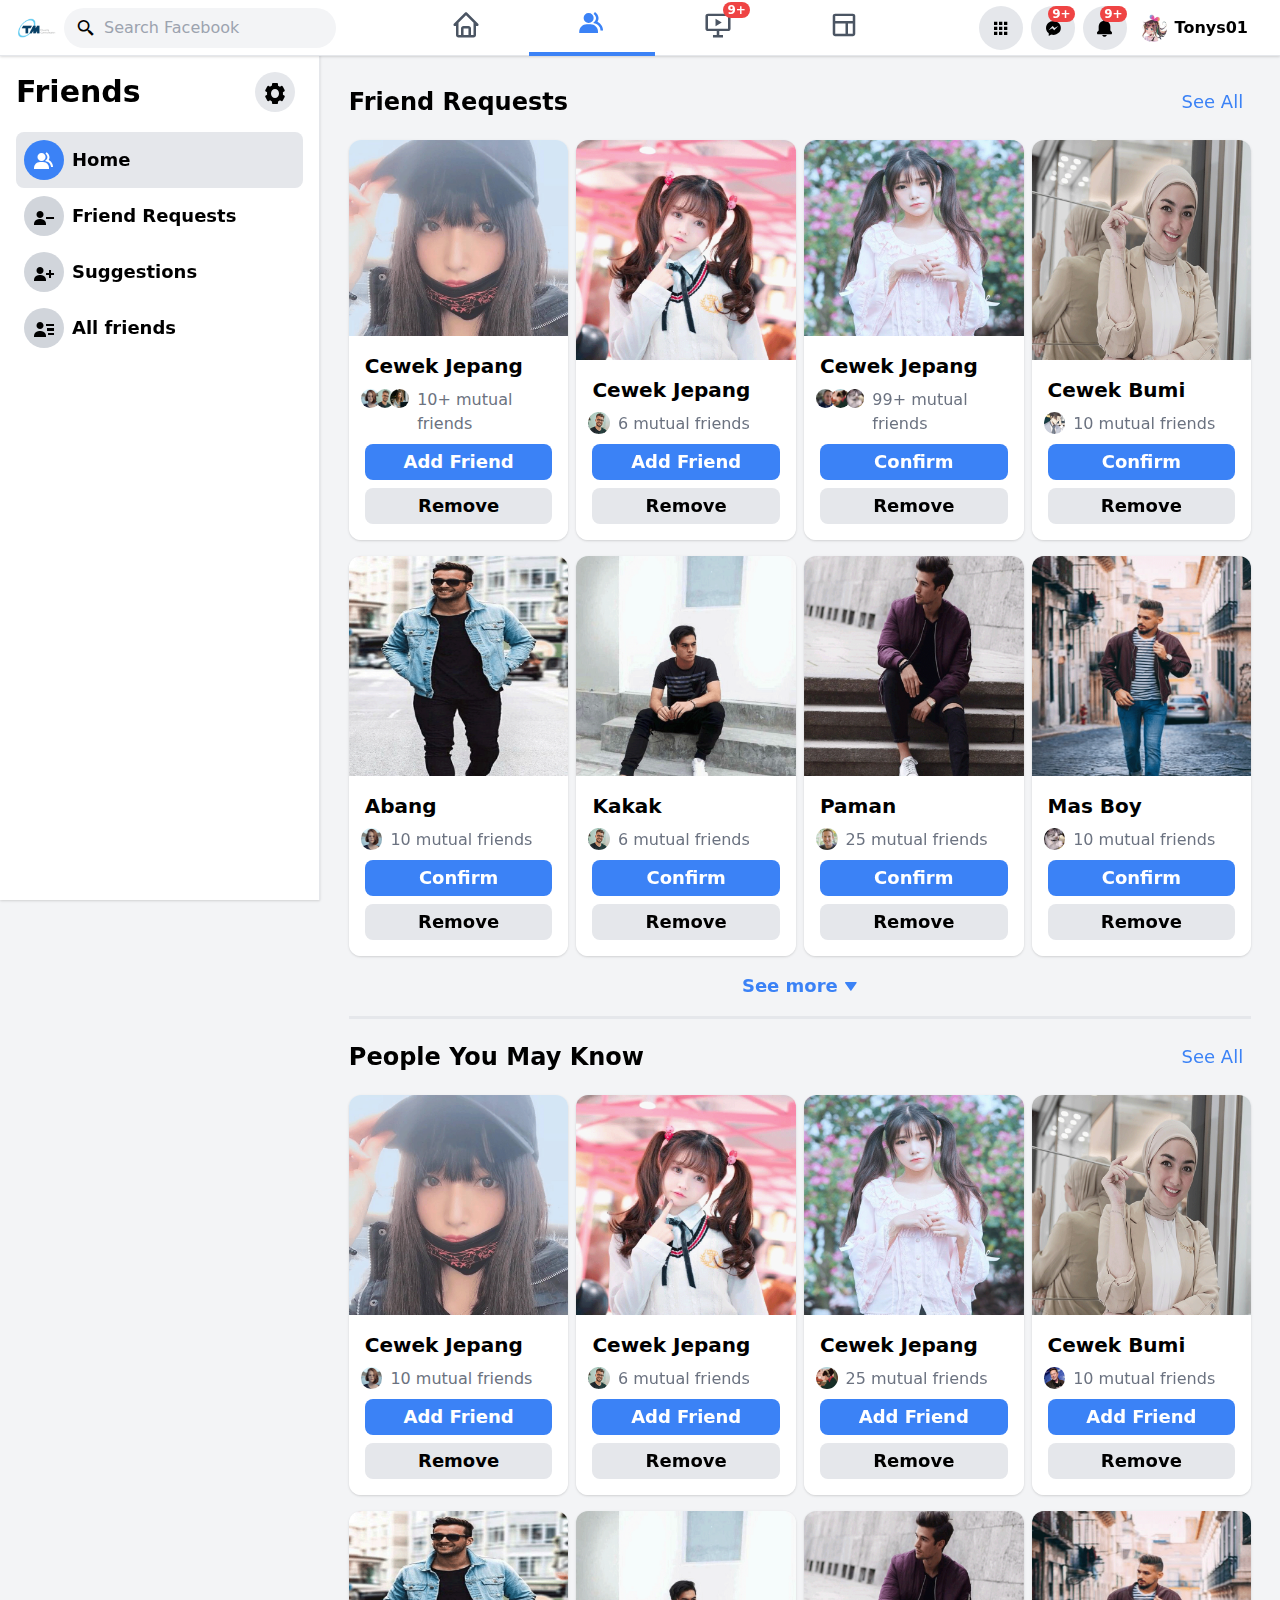
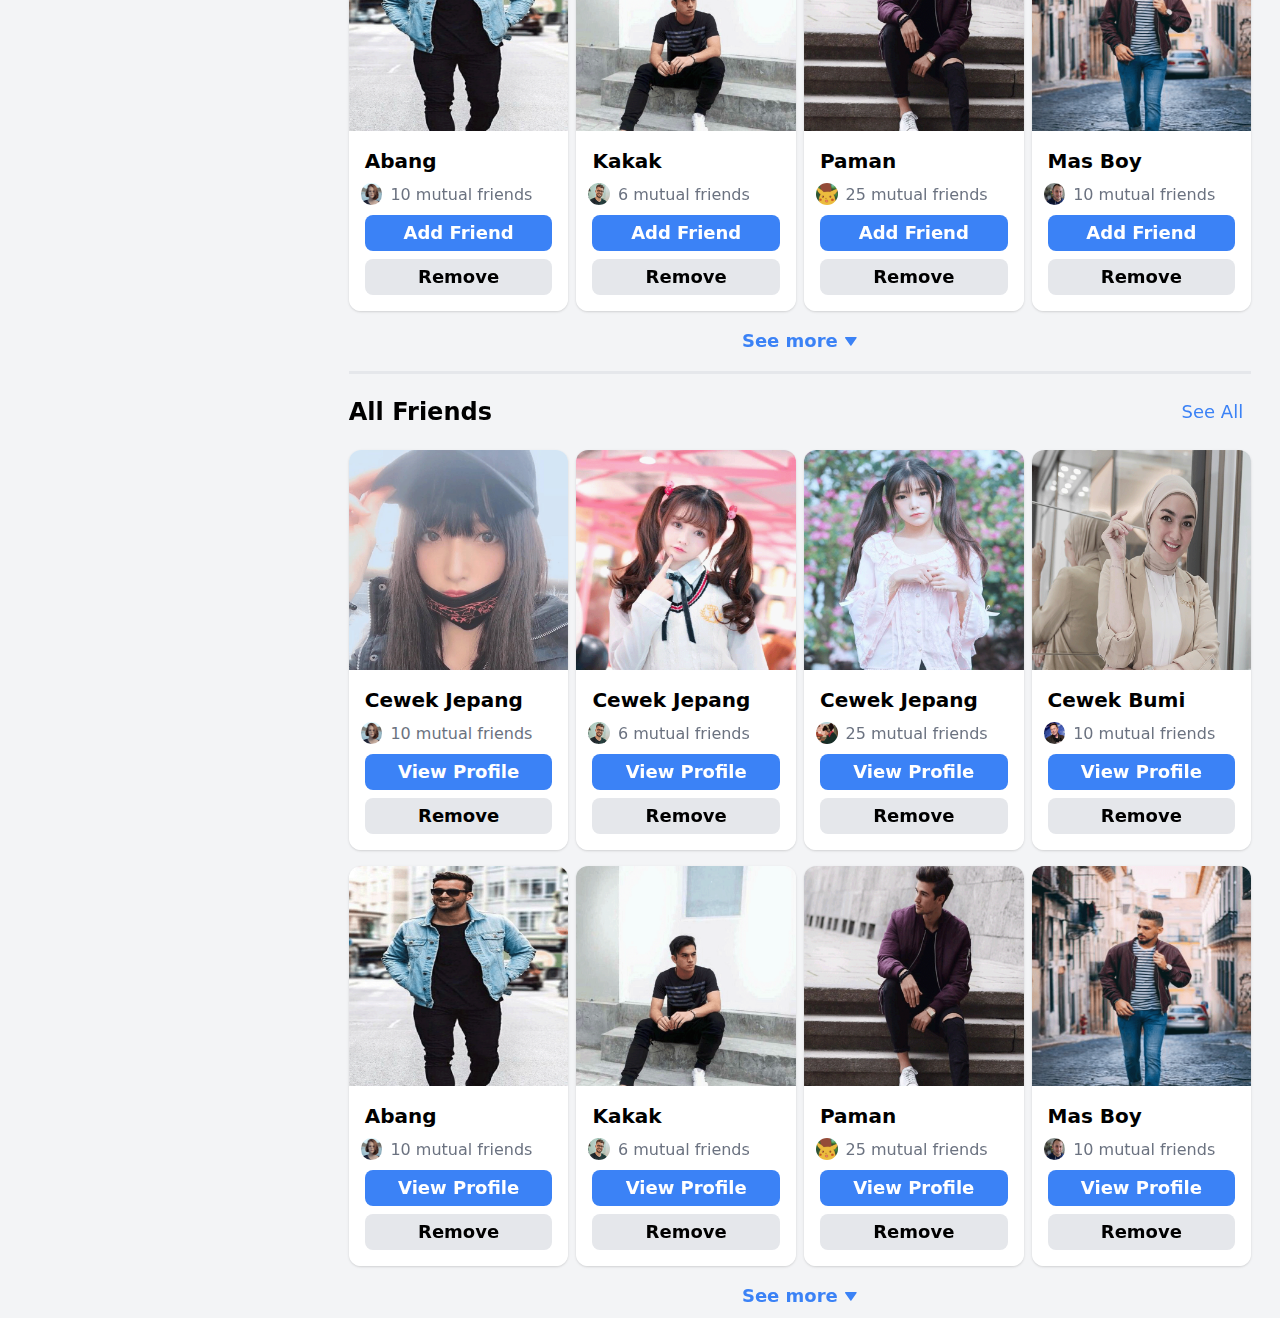
==== commit 824e282c: "perbaikan dan manajemen file" ====
--- a/friends.html
+++ b/friends.html
@@ -6,7 +6,7 @@
   <title> Tangara Media </title>
 
   <!-- CSS LIBARY -->
-  <link rel="shortcut icon" href="./images/logo/tm_logo.png" type="image/png" />
+  <link rel="shortcut icon" href="./images/logo/tm/tm_logo.png" type="image/png" />
   <link href='https://unpkg.com/boxicons@2.1.2/css/boxicons.min.css' rel='stylesheet'>
   <link rel="stylesheet" href="./css/styles.css" />
   <link rel="stylesheet" href="./css/custom.css" />
@@ -19,10 +19,10 @@
     <div class="hidden md:flex items-center justify-between w-full md:w-max px-4 py-2">
       <!-- LOGO START -->
       <a href="index.html" class="mr-2 hidden md:inline-block">
-        <img src="./images/logo/tm_logo.png" alt="Facebook logo" class="w-24 sm:w-20 lg:w-10 h-auto"/>
+        <img src="./images/logo/tm/tm_logo.png" alt="Facebook logo" class="w-24 sm:w-20 lg:w-10 h-auto"/>
       </a>
       <a href="index.html" class="inline-block md:hidden">
-        <img src="./images/logo/tm_text_logo_2.png" alt="" class="w-32 h-auto" />
+        <img src="./images/logo/tm/tm_text_logo.png" alt="" class="w-32 h-auto" />
       </a>
       <!-- LOGO END -->
 
@@ -50,24 +50,24 @@
         </a>
       </li>
       <li class="w-1/5 md:w-max text-center">
-        <a href="#" class="w-full text-3xl py-2 px-3 xl:px-12 cursor-pointer text-center inline-block rounded text-gray-600 hover:bg-gray-100 dark:hover:bg-dark-third dark:text-dark-txt relative">
+        <a href="watch.html" class="w-full text-3xl py-2 px-3 xl:px-12 cursor-pointer text-center inline-block rounded text-gray-600 hover:bg-gray-100 dark:hover:bg-dark-third dark:text-dark-txt relative">
           <i class="bx bx-slideshow"></i>
           <span class="text-xs absolute top-0 right-1/4 bg-red-500 text-white font-semibold rounded-full px-1 text-center">9+</span>
         </a>
       </li>
       <li class="w-1/5 md:w-max text-center hidden md:inline-block">
-        <a href="#"class="w-full text-3xl py-2 px-3 xl:px-12 cursor-pointer text-center inline-block rounded text-gray-600 hover:bg-gray-100 dark:hover:bg-dark-third dark:text-dark-txt relative">
+        <a href="news.html"class="w-full text-3xl py-2 px-3 xl:px-12 cursor-pointer text-center inline-block rounded text-gray-600 hover:bg-gray-100 dark:hover:bg-dark-third dark:text-dark-txt relative">
           <i class="bx bx-layout"></i>
         </a>
       </li>
       <li class="w-1/5 md:w-max text-center inline-block md:hidden">
-        <a href="#" class="w-full text-3xl py-2 px-3 xl:px-12 cursor-pointer text-center inline-block rounded text-gray-600 hover:bg-gray-100 dark:hover:bg-dark-third dark:text-dark-txt relative">
+        <a href="notif.html" class="w-full text-3xl py-2 px-3 xl:px-12 cursor-pointer text-center inline-block rounded text-gray-600 hover:bg-gray-100 dark:hover:bg-dark-third dark:text-dark-txt relative">
           <i class="bx bx-bell"></i>
           <span class="text-xs absolute top-0 right-1/4 bg-red-500 text-white font-semibold rounded-full px-1 text-center">9+</span>
         </a>
       </li>
       <li class="w-1/5 md:w-max text-center inline-block xl:hidden">
-        <a ref="#" class="w-full text-3xl py-2 px-3 xl:px-12 cursor-pointer text-center inline-block rounded text-gray-600 hover:bg-gray-100 dark:hover:bg-dark-third dark:text-dark-txt relative">
+        <a ref="menu.html" class="w-full text-3xl py-2 px-3 xl:px-12 cursor-pointer text-center inline-block rounded text-gray-600 hover:bg-gray-100 dark:hover:bg-dark-third dark:text-dark-txt relative">
           <i class="bx bx-menu"></i>
         </a>
       </li>
@@ -95,7 +95,7 @@
       </li>
       <li class="h-full hidden xl:flex">
         <a href="#" class="inline-flex items-center justify-center p-1 rounded-full hover:bg-gray-200 dark:hover:bg-dark-third mx-1">
-          <img src="./images/rrg.jpg" alt="Profile picture" class="rounded-full h-7 w-7"/>
+          <img src="./images/photos/User/rrg.jpg" alt="Profile picture" class="rounded-full h-7 w-7"/>
           <span class="mx-2 font-semibold dark:text-dark-txt">Tonys01</span>
         </a>
       </li>
@@ -222,6 +222,54 @@
               <span class="ml-2 text-gray-500 dark:text-dark-txt mb-2">10+ mutual friends</span>
             </div>
             <div class="w-full bg-blue-500 cursor-pointer py-1 text-center text-lg font-semibold text-white rounded-lg mb-2">
+              Add Friend
+            </div>
+            <div class="w-full cursor-pointer py-1 text-center text-lg font-semibold text-black bg-gray-200 hover:bg-gray-300 dark:text-dark-txt dark:bg-dark-third dark:hover:bg-dark-fourth rounded-lg">
+              Remove
+            </div>
+          </div>
+        </div>
+
+        <div class="w-2/4 sm:w-1/5 h-96 rounded-xl shadow overflow-hidden flex flex-col cursor-pointer">
+          <div class="h-3/5 overflow-hidden">
+            <img src="./images/photos/720x884/girl2.png" alt="Profile picture" />
+          </div>
+          <div class="flex-col flex p-4 bg-white dark:bg-dark-second dark:text-dark-txt">
+            <span class="font-semibold mb-2 text-xl hover:underline">Cewek Jepang</span>
+            <div class="flex">
+              <span class="rounded-full grid place-items-center -ml-1 w-4 h-4 sm:w-7 sm:h-7 cursor-pointer">
+                <img src="./images/photos/40x40/member2.png" alt="Friend"class="rounded-full"/>
+              </span>
+              <span class="ml-2 text-gray-500 dark:text-dark-txt mb-2">6 mutual friends</span>
+            </div>
+            <div class="w-full bg-blue-500 cursor-pointer py-1 text-center text-lg font-semibold text-white rounded-lg mb-2">
+              Add Friend
+            </div>
+            <div class="w-full cursor-pointer py-1 text-center text-lg font-semibold text-black bg-gray-200 hover:bg-gray-300 dark:text-dark-txt dark:bg-dark-third dark:hover:bg-dark-fourth rounded-lg">
+              Remove
+            </div>
+          </div>
+        </div>
+
+        <div class="w-2/4 sm:w-1/5 h-96 rounded-xl shadow overflow-hidden flex flex-col cursor-pointer">
+          <div class="h-3/5 overflow-hidden">
+            <img src="./images/photos/720x884/girl3.png" alt="Profile picture" />
+          </div>
+          <div class="flex-col flex p-4 bg-white dark:bg-dark-second dark:text-dark-txt">
+            <span class="font-semibold mb-2 text-xl hover:underline">Cewek Jepang</span>
+            <div class="flex">
+              <span class="rounded-full grid place-items-center -ml-1 w-4 h-4 sm:w-7 sm:h-7 cursor-pointer">
+                <img src="./images/photos/40x40/member6.png" alt="Friend" class="rounded-full"/>
+              </span>
+              <span class="rounded-full grid place-items-center -ml-1 w-4 h-4 sm:w-7 sm:h-7 cursor-pointer">
+                <img src="./images/photos/40x40/member7.png" alt="Friend" class="rounded-full"/>
+              </span>
+              <span class="rounded-full grid place-items-center -ml-1 w-4 h-4 sm:w-7 sm:h-7 cursor-pointer">
+                <img src="./images/photos/40x40/member8.png" alt="Friend" class="rounded-full"/>
+              </span>
+              <span class="ml-2 text-gray-500 dark:text-dark-txt mb-2">99+ mutual friends</span>
+            </div>
+            <div class="w-full bg-blue-500 cursor-pointer py-1 text-center text-lg font-semibold text-white rounded-lg mb-2">
               Confirm
             </div>
             <div class="w-full cursor-pointer py-1 text-center text-lg font-semibold text-black bg-gray-200 hover:bg-gray-300 dark:text-dark-txt dark:bg-dark-third dark:hover:bg-dark-fourth rounded-lg">
@@ -230,48 +278,6 @@
           </div>
         </div>
 
-        <div class="w-2/4 sm:w-1/5 h-96 rounded-xl shadow overflow-hidden flex flex-col cursor-pointer">
-          <div class="h-3/5 overflow-hidden">
-            <img src="./images/photos/720x884/girl2.png" alt="Profile picture" />
-          </div>
-          <div class="flex-col flex p-4 bg-white dark:bg-dark-second dark:text-dark-txt">
-            <span class="font-semibold mb-2 text-xl hover:underline">Cewek Jepang</span>
-            <div class="flex">
-              <span class="rounded-full grid place-items-center -ml-1 w-4 h-4 sm:w-7 sm:h-7 cursor-pointer">
-                <img src="./images/photos/40x40/member2.png" alt="Friend"class="rounded-full"/>
-              </span>
-              <span class="ml-2 text-gray-500 dark:text-dark-txt mb-2">6 mutual friends</span>
-            </div>
-            <div class="w-full bg-blue-500 cursor-pointer py-1 text-center text-lg font-semibold text-white rounded-lg mb-2">
-              Confirm
-            </div>
-            <div class="w-full cursor-pointer py-1 text-center text-lg font-semibold text-black bg-gray-200 hover:bg-gray-300 dark:text-dark-txt dark:bg-dark-third dark:hover:bg-dark-fourth rounded-lg">
-              Remove
-            </div>
-          </div>
-        </div>
-
-        <div class="w-2/4 sm:w-1/5 h-96 rounded-xl shadow overflow-hidden flex flex-col cursor-pointer">
-          <div class="h-3/5 overflow-hidden">
-            <img src="./images/photos/720x884/girl3.png" alt="Profile picture" />
-          </div>
-          <div class="flex-col flex p-4 bg-white dark:bg-dark-second dark:text-dark-txt">
-            <span class="font-semibold mb-2 text-xl hover:underline">Cewek Jepang</span>
-            <div class="flex">
-              <span class="rounded-full grid place-items-center -ml-1 w-4 h-4 sm:w-7 sm:h-7 cursor-pointer">
-                <img src="./images/c2.png" alt="Friend" class="rounded-full"/>
-              </span>
-              <span class="ml-2 text-gray-500 dark:text-dark-txt mb-2">25 mutual friends</span>
-            </div>
-            <div class="w-full bg-blue-500 cursor-pointer py-1 text-center text-lg font-semibold text-white rounded-lg mb-2">
-              Confirm
-            </div>
-            <div class="w-full cursor-pointer py-1 text-center text-lg font-semibold text-black bg-gray-200 hover:bg-gray-300 dark:text-dark-txt dark:bg-dark-third dark:hover:bg-dark-fourth rounded-lg">
-              Remove
-            </div>
-          </div>
-        </div>
-
         <div class="hidden lg:flex w-2/4 sm:w-1/5 h-96 rounded-xl shadow overflow-hidden flex flex-col cursor-pointer">
           <div class="h-3/5 overflow-hidden">
             <img src="./images/photos/720x884/girl4.png" alt="Profile picture" />
@@ -280,7 +286,7 @@
             <span class="font-semibold mb-2 text-xl hover:underline">Cewek Bumi</span>
             <div class="flex">
               <span class="rounded-full grid place-items-center -ml-1 w-4 h-4 sm:w-7 sm:h-7 cursor-pointer">
-                <img src="./images/c2.png" alt="Friend" class="rounded-full"/>
+                <img src="./images/photos/40x40/member12.png" alt="Friend" class="rounded-full"/>
               </span>
               <span class="ml-2 text-gray-500 dark:text-dark-txt mb-2">10 mutual friends</span>
             </div>
@@ -348,7 +354,7 @@
             <span class="font-semibold mb-2 text-xl hover:underline">Paman</span>
             <div class="flex">
               <span class="rounded-full grid place-items-center -ml-1 w-4 h-4 sm:w-7 sm:h-7 cursor-pointer">
-                <img src="./images/c2.png" alt="Friend" class="rounded-full"/>
+                <img src="./images/photos/40x40/member5.png" alt="Friend" class="rounded-full"/>
               </span>
               <span class="ml-2 text-gray-500 dark:text-dark-txt mb-2">25 mutual friends</span>
             </div>
@@ -369,7 +375,7 @@
             <span class="font-semibold mb-2 text-xl hover:underline">Mas Boy</span>
             <div class="flex">
               <span class="rounded-full grid place-items-center -ml-1 w-4 h-4 sm:w-7 sm:h-7 cursor-pointer">
-                <img src="./images/c2.png" alt="Friend" class="rounded-full"/>
+                <img src="./images/photos/40x40/member8.png" alt="Friend" class="rounded-full"/>
               </span>
               <span class="ml-2 text-gray-500 dark:text-dark-txt mb-2">10 mutual friends</span>
             </div>
@@ -463,7 +469,7 @@
             <span class="font-semibold mb-2 text-xl hover:underline">Cewek Jepang</span>
             <div class="flex">
               <span class="rounded-full grid place-items-center -ml-1 w-4 h-4 sm:w-7 sm:h-7 cursor-pointer">
-                <img src="./images/c2.png" alt="Friend" class="rounded-full"/>
+                <img src="./images/photos/40x40/member7.png" alt="Friend" class="rounded-full"/>
               </span>
               <span class="ml-2 text-gray-500 dark:text-dark-txt mb-2">25 mutual friends</span>
             </div>
@@ -484,7 +490,7 @@
             <span class="font-semibold mb-2 text-xl hover:underline">Cewek Bumi</span>
             <div class="flex">
               <span class="rounded-full grid place-items-center -ml-1 w-4 h-4 sm:w-7 sm:h-7 cursor-pointer">
-                <img src="./images/c2.png" alt="Friend" class="rounded-full"/>
+                <img src="./images/photos/40x40/member9.png" alt="Friend" class="rounded-full"/>
               </span>
               <span class="ml-2 text-gray-500 dark:text-dark-txt mb-2">10 mutual friends</span>
             </div>
@@ -552,7 +558,7 @@
             <span class="font-semibold mb-2 text-xl hover:underline">Paman</span>
             <div class="flex">
               <span class="rounded-full grid place-items-center -ml-1 w-4 h-4 sm:w-7 sm:h-7 cursor-pointer">
-                <img src="./images/c2.png" alt="Friend" class="rounded-full"/>
+                <img src="./images/photos/40x40/member10.png" alt="Friend" class="rounded-full"/>
               </span>
               <span class="ml-2 text-gray-500 dark:text-dark-txt mb-2">25 mutual friends</span>
             </div>
@@ -573,7 +579,7 @@
             <span class="font-semibold mb-2 text-xl hover:underline">Mas Boy</span>
             <div class="flex">
               <span class="rounded-full grid place-items-center -ml-1 w-4 h-4 sm:w-7 sm:h-7 cursor-pointer">
-                <img src="./images/c2.png" alt="Friend" class="rounded-full"/>
+                <img src="./images/photos/40x40/member6.png" alt="Friend" class="rounded-full"/>
               </span>
               <span class="ml-2 text-gray-500 dark:text-dark-txt mb-2">10 mutual friends</span>
             </div>
@@ -632,7 +638,7 @@
               View Profile
             </div>
             <div class="w-full cursor-pointer py-1 text-center text-lg font-semibold text-black bg-gray-200 hover:bg-gray-300 dark:text-dark-txt dark:bg-dark-third dark:hover:bg-dark-fourth rounded-lg">
-              Remove Friend
+              Remove
             </div>
           </div>
         </div>
@@ -653,7 +659,7 @@
               View Profile
             </div>
             <div class="w-full cursor-pointer py-1 text-center text-lg font-semibold text-black bg-gray-200 hover:bg-gray-300 dark:text-dark-txt dark:bg-dark-third dark:hover:bg-dark-fourth rounded-lg">
-              Remove Friend
+              Remove
             </div>
           </div>
         </div>
@@ -666,7 +672,7 @@
             <span class="font-semibold mb-2 text-xl hover:underline">Cewek Jepang</span>
             <div class="flex">
               <span class="rounded-full grid place-items-center -ml-1 w-4 h-4 sm:w-7 sm:h-7 cursor-pointer">
-                <img src="./images/c2.png" alt="Friend" class="rounded-full"/>
+                <img src="./images/photos/40x40/member7.png" alt="Friend" class="rounded-full"/>
               </span>
               <span class="ml-2 text-gray-500 dark:text-dark-txt mb-2">25 mutual friends</span>
             </div>
@@ -674,7 +680,7 @@
               View Profile
             </div>
             <div class="w-full cursor-pointer py-1 text-center text-lg font-semibold text-black bg-gray-200 hover:bg-gray-300 dark:text-dark-txt dark:bg-dark-third dark:hover:bg-dark-fourth rounded-lg">
-              Remove Friend
+              Remove
             </div>
           </div>
         </div>
@@ -687,7 +693,7 @@
             <span class="font-semibold mb-2 text-xl hover:underline">Cewek Bumi</span>
             <div class="flex">
               <span class="rounded-full grid place-items-center -ml-1 w-4 h-4 sm:w-7 sm:h-7 cursor-pointer">
-                <img src="./images/c2.png" alt="Friend" class="rounded-full"/>
+                <img src="./images/photos/40x40/member9.png" alt="Friend" class="rounded-full"/>
               </span>
               <span class="ml-2 text-gray-500 dark:text-dark-txt mb-2">10 mutual friends</span>
             </div>
@@ -695,7 +701,7 @@
               View Profile
             </div>
             <div class="w-full cursor-pointer py-1 text-center text-lg font-semibold text-black bg-gray-200 hover:bg-gray-300 dark:text-dark-txt dark:bg-dark-third dark:hover:bg-dark-fourth rounded-lg">
-              Remove Friend
+              Remove
             </div>
           </div>
         </div>
@@ -721,7 +727,7 @@
               View Profile
             </div>
             <div class="w-full cursor-pointer py-1 text-center text-lg font-semibold text-black bg-gray-200 hover:bg-gray-300 dark:text-dark-txt dark:bg-dark-third dark:hover:bg-dark-fourth rounded-lg">
-              Remove Friend
+              Remove
             </div>
           </div>
         </div>
@@ -742,7 +748,7 @@
               View Profile
             </div>
             <div class="w-full cursor-pointer py-1 text-center text-lg font-semibold text-black bg-gray-200 hover:bg-gray-300 dark:text-dark-txt dark:bg-dark-third dark:hover:bg-dark-fourth rounded-lg">
-              Remove Friend
+              Remove
             </div>
           </div>
         </div>
@@ -755,7 +761,7 @@
             <span class="font-semibold mb-2 text-xl hover:underline">Paman</span>
             <div class="flex">
               <span class="rounded-full grid place-items-center -ml-1 w-4 h-4 sm:w-7 sm:h-7 cursor-pointer">
-                <img src="./images/c2.png" alt="Friend" class="rounded-full"/>
+                <img src="./images/photos/40x40/member10.png" alt="Friend" class="rounded-full"/>
               </span>
               <span class="ml-2 text-gray-500 dark:text-dark-txt mb-2">25 mutual friends</span>
             </div>
@@ -763,7 +769,7 @@
               View Profile
             </div>
             <div class="w-full cursor-pointer py-1 text-center text-lg font-semibold text-black bg-gray-200 hover:bg-gray-300 dark:text-dark-txt dark:bg-dark-third dark:hover:bg-dark-fourth rounded-lg">
-              Remove Friend
+              Remove
             </div>
           </div>
         </div>
@@ -776,7 +782,7 @@
             <span class="font-semibold mb-2 text-xl hover:underline">Mas Boy</span>
             <div class="flex">
               <span class="rounded-full grid place-items-center -ml-1 w-4 h-4 sm:w-7 sm:h-7 cursor-pointer">
-                <img src="./images/c2.png" alt="Friend" class="rounded-full"/>
+                <img src="./images/photos/40x40/member6.png" alt="Friend" class="rounded-full"/>
               </span>
               <span class="ml-2 text-gray-500 dark:text-dark-txt mb-2">10 mutual friends</span>
             </div>
@@ -784,7 +790,7 @@
               View Profile
             </div>
             <div class="w-full cursor-pointer py-1 text-center text-lg font-semibold text-black bg-gray-200 hover:bg-gray-300 dark:text-dark-txt dark:bg-dark-third dark:hover:bg-dark-fourth rounded-lg">
-              Remove Friend
+              Remove
             </div>
           </div>
         </div>
@@ -862,10 +868,10 @@
               </div>
               <div class="flex items-center">
                 <span class="rounded-full grid place-items-center -ml-1 w-5 h-5 cursor-pointer">
-                  <img src="./images/c10.png" alt="Friend" class="rounded-full" />
-                </span>
-                <span class="rounded-full grid place-items-center -ml-1 w-5 h-5 cursor-pointer">
-                  <img src="./images/sp1.png" alt="Friend" class="rounded-full"/>
+                  <img src="./images/photos/40x40/member10.png" alt="Friend" class="rounded-full" />
+                </span>
+                <span class="rounded-full grid place-items-center -ml-1 w-5 h-5 cursor-pointer">
+                  <img src="./images/photos/40x40/member11.png" alt="Friend" class="rounded-full"/>
                 </span>
                 <span class="ml-2 text-gray-500 dark:text-dark-txt mb-2">6 mutual friends</span>
               </div>
@@ -891,10 +897,10 @@
               </div>
               <div class="flex items-center">
                 <span class="rounded-full grid place-items-center -ml-1 w-5 h-5 cursor-pointer">
-                  <img src="./images/c2.png" alt="Friend" class="rounded-full" />
-                </span>
-                <span class="rounded-full grid place-items-center -ml-1 w-5 h-5 cursor-pointer">
-                  <img src="./images/c7.png" alt="Friend" class="rounded-full"/>
+                  <img src="./images/photos/40x40/member2.png" alt="Friend" class="rounded-full" />
+                </span>
+                <span class="rounded-full grid place-items-center -ml-1 w-5 h-5 cursor-pointer">
+                  <img src="./images/photos/40x40/member13.png" alt="Friend" class="rounded-full"/>
                 </span>
                 <span class="rounded-full grid place-items-center -ml-1 w-5 h-5 cursor-pointer">
                   <img src="./images/photos/40x40/member3.png" alt="Friend" class="rounded-full"/>
@@ -923,10 +929,10 @@
               </div>
               <div class="flex items-center">
                 <span class="rounded-full grid place-items-center -ml-1 w-5 h-5 cursor-pointer">
-                  <img src="./images/c9.png" alt="Friend" class="rounded-full" />
-                </span>
-                <span class="rounded-full grid place-items-center -ml-1 w-5 h-5 cursor-pointer">
-                  <img src="./images/c6.png" alt="Friend" class="rounded-full"/>
+                  <img src="./images/photos/40x40/member9.png" alt="Friend" class="rounded-full" />
+                </span>
+                <span class="rounded-full grid place-items-center -ml-1 w-5 h-5 cursor-pointer">
+                  <img src="./images/photos/40x40/member6.png" alt="Friend" class="rounded-full"/>
                 </span>
                 <span class="ml-2 text-gray-500 dark:text-dark-txt mb-2">3 mutual friends</span>
               </div>
@@ -982,6 +988,7 @@
             <div class="flex-1 h-full">
               <div class="dark:text-dark-txt text-lg">
                 <span class="font-medium">Cewek Jepang</span>
+                <span class="float-right text-gray-500 text-sm">1d</span>
               </div>
               <div class="flex items-center">
                 <span class="rounded-full grid place-items-center -ml-1 w-5 h-5 cursor-pointer">
@@ -1007,13 +1014,14 @@
             <div class="flex-1 h-full">
               <div class="dark:text-dark-txt text-lg">
                 <span class="font-medium">Cewek Jepang</span>
-              </div>
-              <div class="flex items-center">
-                <span class="rounded-full grid place-items-center -ml-1 w-5 h-5 cursor-pointer">
-                  <img src="./images/c10.png" alt="Friend" class="rounded-full" />
-                </span>
-                <span class="rounded-full grid place-items-center -ml-1 w-5 h-5 cursor-pointer">
-                  <img src="./images/sp1.png" alt="Friend" class="rounded-full"/>
+                <span class="float-right text-gray-500 text-sm">3d</span>
+              </div>
+              <div class="flex items-center">
+                <span class="rounded-full grid place-items-center -ml-1 w-5 h-5 cursor-pointer">
+                  <img src="./images/photos/40x40/member10.png" alt="Friend" class="rounded-full" />
+                </span>
+                <span class="rounded-full grid place-items-center -ml-1 w-5 h-5 cursor-pointer">
+                  <img src="./images/photos/40x40/member11.png" alt="Friend" class="rounded-full"/>
                 </span>
                 <span class="ml-2 text-gray-500 dark:text-dark-txt mb-2">6 mutual friends</span>
               </div>
@@ -1035,13 +1043,14 @@
             <div class="flex-1 h-full">
               <div class="dark:text-dark-txt text-lg">
                 <span class="font-medium">Cewek Jepang</span>
-              </div>
-              <div class="flex items-center">
-                <span class="rounded-full grid place-items-center -ml-1 w-5 h-5 cursor-pointer">
-                  <img src="./images/c2.png" alt="Friend" class="rounded-full" />
-                </span>
-                <span class="rounded-full grid place-items-center -ml-1 w-5 h-5 cursor-pointer">
-                  <img src="./images/c7.png" alt="Friend" class="rounded-full"/>
+                <span class="float-right text-gray-500 text-sm">8d</span>
+              </div>
+              <div class="flex items-center">
+                <span class="rounded-full grid place-items-center -ml-1 w-5 h-5 cursor-pointer">
+                  <img src="./images/photos/40x40/member2.png" alt="Friend" class="rounded-full" />
+                </span>
+                <span class="rounded-full grid place-items-center -ml-1 w-5 h-5 cursor-pointer">
+                  <img src="./images/photos/40x40/member13.png" alt="Friend" class="rounded-full"/>
                 </span>
                 <span class="rounded-full grid place-items-center -ml-1 w-5 h-5 cursor-pointer">
                   <img src="./images/photos/40x40/member3.png" alt="Friend" class="rounded-full"/>
@@ -1066,13 +1075,14 @@
             <div class="flex-1 h-full">
               <div class="dark:text-dark-txt text-lg">
                 <span class="font-medium">Cewek Bumi</span>
-              </div>
-              <div class="flex items-center">
-                <span class="rounded-full grid place-items-center -ml-1 w-5 h-5 cursor-pointer">
-                  <img src="./images/c9.png" alt="Friend" class="rounded-full" />
-                </span>
-                <span class="rounded-full grid place-items-center -ml-1 w-5 h-5 cursor-pointer">
-                  <img src="./images/c6.png" alt="Friend" class="rounded-full"/>
+                <span class="float-right text-gray-500 text-sm">4w</span>
+              </div>
+              <div class="flex items-center">
+                <span class="rounded-full grid place-items-center -ml-1 w-5 h-5 cursor-pointer">
+                  <img src="./images/photos/40x40/member9.png" alt="Friend" class="rounded-full" />
+                </span>
+                <span class="rounded-full grid place-items-center -ml-1 w-5 h-5 cursor-pointer">
+                  <img src="./images/photos/40x40/member6.png" alt="Friend" class="rounded-full"/>
                 </span>
                 <span class="ml-2 text-gray-500 dark:text-dark-txt mb-2">3 mutual friends</span>
               </div>
@@ -1081,7 +1091,7 @@
                   Add Friend
                 </div>
                 <div class="w-1/2 bg-gray-200 hover:bg-gray-300 cursor-pointer py-1 text-center font-semibold text-black dark:text-dark-txt dark:bg-dark-fourth rounded-lg"> 
-                  Delete
+                  Remove
                 </div>
               </div>
             </div>
@@ -1094,6 +1104,7 @@
             <div class="flex-1 h-full">
               <div class="dark:text-dark-txt text-lg">
                 <span class="font-medium">Cewek Mamba</span>
+                <span class="float-right text-gray-500 text-sm">10w</span>
               </div>
               <div class="flex items-center">
                 <span class="rounded-full grid place-items-center -ml-1 w-5 h-5 cursor-pointer">
@@ -1112,22 +1123,19 @@
             </div>
           </a>
         </div>
-
-        <div>
-          <a href="#" class="flex items-center space-x-4 p-2 hover:bg-gray-100 dark:hover:bg-dark-third rounded-lg transition-all">
-            <img src="./images/photos/720x884/boy2.png" alt="Profile picture" class="w-20 h-20 rounded-full">
-            <div class="flex-1 h-full">
-              <div class="dark:text-dark-txt text-lg">
-                <span class="font-medium">Up</span>
-              </div>
-              <div class="flex items-center">
-                <span class="rounded-full grid place-items-center -ml-1 w-5 h-5 cursor-pointer">
-                  <img src="./images/c3.png" alt="Friend" class="rounded-full" />
-                </span>
-                <span class="rounded-full grid place-items-center -ml-1 w-5 h-5 cursor-pointer">
-                  <img src="./images/c9.png" alt="Friend" class="rounded-full"/>
-                </span>
-                <span class="ml-2 text-gray-500 dark:text-dark-txt mb-2">8 mutual friends</span>
+        <div>
+          <a href="#" class="flex items-center space-x-4 p-2 hover:bg-gray-100 dark:hover:bg-dark-third rounded-lg transition-all">
+            <img src="./images/photos/720x884/girl1.png" alt="Profile picture" class="w-20 h-20 rounded-full">
+            <div class="flex-1 h-full">
+              <div class="dark:text-dark-txt text-lg">
+                <span class="font-medium">Cewek Jepang</span>
+                <span class="float-right text-gray-500 text-sm">1d</span>
+              </div>
+              <div class="flex items-center">
+                <span class="rounded-full grid place-items-center -ml-1 w-5 h-5 cursor-pointer">
+                  <img src="./images/photos/40x40/member1.png" alt="Friend" class="rounded-full" />
+                </span>
+                <span class="ml-2 text-gray-500 dark:text-dark-txt mb-2">4 mutual friends</span>
               </div>
               <div class="flex space-x-2 pt-1">
                 <div class="w-1/2 bg-blue-500 cursor-pointer py-1 text-center font-semibold text-white rounded-lg">
@@ -1140,18 +1148,23 @@
             </div>
           </a>
         </div>
-        <div>
-          <a href="#" class="flex items-center space-x-4 p-2 hover:bg-gray-100 dark:hover:bg-dark-third rounded-lg transition-all">
-            <img src="./images/photos/720x884/girl1.png" alt="Profile picture" class="w-20 h-20 rounded-full">
+
+        <div>
+          <a href="#" class="flex items-center space-x-4 p-2 hover:bg-gray-100 dark:hover:bg-dark-third rounded-lg transition-all">
+            <img src="./images/photos/720x884/girl2.png" alt="Profile picture" class="w-20 h-20 rounded-full">
             <div class="flex-1 h-full">
               <div class="dark:text-dark-txt text-lg">
                 <span class="font-medium">Cewek Jepang</span>
-              </div>
-              <div class="flex items-center">
-                <span class="rounded-full grid place-items-center -ml-1 w-5 h-5 cursor-pointer">
-                  <img src="./images/photos/40x40/member1.png" alt="Friend" class="rounded-full" />
-                </span>
-                <span class="ml-2 text-gray-500 dark:text-dark-txt mb-2">4 mutual friends</span>
+                <span class="float-right text-gray-500 text-sm">3d</span>
+              </div>
+              <div class="flex items-center">
+                <span class="rounded-full grid place-items-center -ml-1 w-5 h-5 cursor-pointer">
+                  <img src="./images/photos/40x40/member10.png" alt="Friend" class="rounded-full" />
+                </span>
+                <span class="rounded-full grid place-items-center -ml-1 w-5 h-5 cursor-pointer">
+                  <img src="./images/photos/40x40/member11.png" alt="Friend" class="rounded-full"/>
+                </span>
+                <span class="ml-2 text-gray-500 dark:text-dark-txt mb-2">6 mutual friends</span>
               </div>
               <div class="flex space-x-2 pt-1">
                 <div class="w-1/2 bg-blue-500 cursor-pointer py-1 text-center font-semibold text-white rounded-lg">
@@ -1167,19 +1180,23 @@
 
         <div>
           <a href="#" class="flex items-center space-x-4 p-2 hover:bg-gray-100 dark:hover:bg-dark-third rounded-lg transition-all">
-            <img src="./images/photos/720x884/girl2.png" alt="Profile picture" class="w-20 h-20 rounded-full">
+            <img src="./images/photos/720x884/girl3.png" alt="Profile picture" class="w-20 h-20 rounded-full">
             <div class="flex-1 h-full">
               <div class="dark:text-dark-txt text-lg">
                 <span class="font-medium">Cewek Jepang</span>
-              </div>
-              <div class="flex items-center">
-                <span class="rounded-full grid place-items-center -ml-1 w-5 h-5 cursor-pointer">
-                  <img src="./images/c10.png" alt="Friend" class="rounded-full" />
-                </span>
-                <span class="rounded-full grid place-items-center -ml-1 w-5 h-5 cursor-pointer">
-                  <img src="./images/sp1.png" alt="Friend" class="rounded-full"/>
-                </span>
-                <span class="ml-2 text-gray-500 dark:text-dark-txt mb-2">6 mutual friends</span>
+                <span class="float-right text-gray-500 text-sm">8d</span>
+              </div>
+              <div class="flex items-center">
+                <span class="rounded-full grid place-items-center -ml-1 w-5 h-5 cursor-pointer">
+                  <img src="./images/photos/40x40/member2.png" alt="Friend" class="rounded-full" />
+                </span>
+                <span class="rounded-full grid place-items-center -ml-1 w-5 h-5 cursor-pointer">
+                  <img src="./images/photos/40x40/member13.png" alt="Friend" class="rounded-full"/>
+                </span>
+                <span class="rounded-full grid place-items-center -ml-1 w-5 h-5 cursor-pointer">
+                  <img src="./images/photos/40x40/member3.png" alt="Friend" class="rounded-full"/>
+                </span>
+                <span class="ml-2 text-gray-500 dark:text-dark-txt mb-2">25 mutual friends</span>
               </div>
               <div class="flex space-x-2 pt-1">
                 <div class="w-1/2 bg-blue-500 cursor-pointer py-1 text-center font-semibold text-white rounded-lg">
@@ -1195,22 +1212,20 @@
 
         <div>
           <a href="#" class="flex items-center space-x-4 p-2 hover:bg-gray-100 dark:hover:bg-dark-third rounded-lg transition-all">
-            <img src="./images/photos/720x884/girl3.png" alt="Profile picture" class="w-20 h-20 rounded-full">
-            <div class="flex-1 h-full">
-              <div class="dark:text-dark-txt text-lg">
-                <span class="font-medium">Cewek Jepang</span>
-              </div>
-              <div class="flex items-center">
-                <span class="rounded-full grid place-items-center -ml-1 w-5 h-5 cursor-pointer">
-                  <img src="./images/c2.png" alt="Friend" class="rounded-full" />
-                </span>
-                <span class="rounded-full grid place-items-center -ml-1 w-5 h-5 cursor-pointer">
-                  <img src="./images/c7.png" alt="Friend" class="rounded-full"/>
-                </span>
-                <span class="rounded-full grid place-items-center -ml-1 w-5 h-5 cursor-pointer">
-                  <img src="./images/photos/40x40/member3.png" alt="Friend" class="rounded-full"/>
-                </span>
-                <span class="ml-2 text-gray-500 dark:text-dark-txt mb-2">25 mutual friends</span>
+            <img src="./images/photos/720x884/girl4.png" alt="Profile picture" class="w-20 h-20 rounded-full">
+            <div class="flex-1 h-full">
+              <div class="dark:text-dark-txt text-lg">
+                <span class="font-medium">Cewek Bumi</span>
+                <span class="float-right text-gray-500 text-sm">4w</span>
+              </div>
+              <div class="flex items-center">
+                <span class="rounded-full grid place-items-center -ml-1 w-5 h-5 cursor-pointer">
+                  <img src="./images/photos/40x40/member9.png" alt="Friend" class="rounded-full" />
+                </span>
+                <span class="rounded-full grid place-items-center -ml-1 w-5 h-5 cursor-pointer">
+                  <img src="./images/photos/40x40/member6.png" alt="Friend" class="rounded-full"/>
+                </span>
+                <span class="ml-2 text-gray-500 dark:text-dark-txt mb-2">3 mutual friends</span>
               </div>
               <div class="flex space-x-2 pt-1">
                 <div class="w-1/2 bg-blue-500 cursor-pointer py-1 text-center font-semibold text-white rounded-lg">
@@ -1226,72 +1241,17 @@
 
         <div>
           <a href="#" class="flex items-center space-x-4 p-2 hover:bg-gray-100 dark:hover:bg-dark-third rounded-lg transition-all">
-            <img src="./images/photos/720x884/girl4.png" alt="Profile picture" class="w-20 h-20 rounded-full">
-            <div class="flex-1 h-full">
-              <div class="dark:text-dark-txt text-lg">
-                <span class="font-medium">Cewek Bumi</span>
-              </div>
-              <div class="flex items-center">
-                <span class="rounded-full grid place-items-center -ml-1 w-5 h-5 cursor-pointer">
-                  <img src="./images/c9.png" alt="Friend" class="rounded-full" />
-                </span>
-                <span class="rounded-full grid place-items-center -ml-1 w-5 h-5 cursor-pointer">
-                  <img src="./images/c6.png" alt="Friend" class="rounded-full"/>
-                </span>
-                <span class="ml-2 text-gray-500 dark:text-dark-txt mb-2">3 mutual friends</span>
-              </div>
-              <div class="flex space-x-2 pt-1">
-                <div class="w-1/2 bg-blue-500 cursor-pointer py-1 text-center font-semibold text-white rounded-lg">
-                  Add Friend
-                </div>
-                <div class="w-1/2 bg-gray-200 hover:bg-gray-300 cursor-pointer py-1 text-center font-semibold text-black dark:text-dark-txt dark:bg-dark-fourth rounded-lg"> 
-                  Delete
-                </div>
-              </div>
-            </div>
-          </a>
-        </div>
-
-        <div>
-          <a href="#" class="flex items-center space-x-4 p-2 hover:bg-gray-100 dark:hover:bg-dark-third rounded-lg transition-all">
             <img src="./images/photos/720x884/girl7.png" alt="Profile picture" class="w-20 h-20 rounded-full">
             <div class="flex-1 h-full">
               <div class="dark:text-dark-txt text-lg">
                 <span class="font-medium">Cewek Mamba</span>
+                <span class="float-right text-gray-500 text-sm">10w</span>
               </div>
               <div class="flex items-center">
                 <span class="rounded-full grid place-items-center -ml-1 w-5 h-5 cursor-pointer">
                   <img src="./images/photos/40x40/member2.png" alt="Friend" class="rounded-full" />
                 </span>
                 <span class="ml-2 text-gray-500 dark:text-dark-txt mb-2">27 mutual friends</span>
-              </div>
-              <div class="flex space-x-2 pt-1">
-                <div class="w-1/2 bg-blue-500 cursor-pointer py-1 text-center font-semibold text-white rounded-lg">
-                  Add Friend
-                </div>
-                <div class="w-1/2 bg-gray-200 hover:bg-gray-300 cursor-pointer py-1 text-center font-semibold text-black dark:text-dark-txt dark:bg-dark-fourth rounded-lg"> 
-                  Remove
-                </div>
-              </div>
-            </div>
-          </a>
-        </div>
-
-        <div>
-          <a href="#" class="flex items-center space-x-4 p-2 hover:bg-gray-100 dark:hover:bg-dark-third rounded-lg transition-all">
-            <img src="./images/photos/720x884/boy2.png" alt="Profile picture" class="w-20 h-20 rounded-full">
-            <div class="flex-1 h-full">
-              <div class="dark:text-dark-txt text-lg">
-                <span class="font-medium">Up</span>
-              </div>
-              <div class="flex items-center">
-                <span class="rounded-full grid place-items-center -ml-1 w-5 h-5 cursor-pointer">
-                  <img src="./images/c3.png" alt="Friend" class="rounded-full" />
-                </span>
-                <span class="rounded-full grid place-items-center -ml-1 w-5 h-5 cursor-pointer">
-                  <img src="./images/c9.png" alt="Friend" class="rounded-full"/>
-                </span>
-                <span class="ml-2 text-gray-500 dark:text-dark-txt mb-2">8 mutual friends</span>
               </div>
               <div class="flex space-x-2 pt-1">
                 <div class="w-1/2 bg-blue-500 cursor-pointer py-1 text-center font-semibold text-white rounded-lg">
--- a/css/styles.css
+++ b/css/styles.css
@@ -274,6 +274,7 @@
   margin-left: calc(1rem * calc(1 - var(--tw-space-x-reverse)));
 }
 
+/* Background Color Start */
 .bg-transparent {
   background-color: transparent;
 }
@@ -321,7 +322,9 @@
   --tw-bg-opacity: 1;
   background-color: rgba(59, 130, 246, var(--tw-bg-opacity));
 }
-
+/* Background Color End */
+
+/* Hover Background Start */
 .hover\:bg-gray-100:hover {
   --tw-bg-opacity: 1;
   background-color: rgba(243, 244, 246, var(--tw-bg-opacity));
@@ -336,12 +339,17 @@
   --tw-bg-opacity: 1;
   background-color: rgba(209, 213, 219, var(--tw-bg-opacity));
 }
-
+/* Hover Background End */
+
+/* Hover Link Start */
 .hover\:underline:hover {
   text-decoration: underline;
   cursor: pointer;
 }
-
+/* Hover Link End */
+
+
+/* Dark Mode Start*/
 .dark .dark\:bg-dark-main {
   --tw-bg-opacity: 1;
   background-color: rgba(24, 25, 26, var(--tw-bg-opacity));
@@ -380,11 +388,15 @@
   --tw-bg-opacity: 1;
   background-color: rgba(78, 79, 80, var(--tw-bg-opacity));
 }
-
+/* Dark Mode End */
+
+/* Opacity Start*/
 .bg-opacity-10 {
   --tw-bg-opacity: 0.1;
 }
-
+/* Opacity End */
+
+/* Border Color Start*/
 .border-white {
   --tw-border-opacity: 1;
   border-color: rgba(255, 255, 255, var(--tw-border-opacity));
@@ -409,7 +421,9 @@
   --tw-border-opacity: 1;
   border-color: rgba(59, 130, 246, var(--tw-border-opacity));
 }
-
+/* Border Color End*/
+
+/* Border Dark Mode Start */
 .dark .dark\:border-blue-700 {
   --tw-border-opacity: 1;
   border-color: rgba(29, 78, 216, var(--tw-border-opacity));
@@ -424,7 +438,9 @@
   --tw-border-opacity: 1;
   border-color: rgba(58, 59, 60, var(--tw-border-opacity));
 }
-
+/* Border Dark Mode End */
+
+/* Border Radius Start */
 .rounded {
   border-radius: 0.25rem;
 }
@@ -448,7 +464,9 @@
 .rounded-full {
   border-radius: 9999px;
 }
-
+/* Border Radius End */
+
+/* Border Width Start */
 .border-2 {
   border-width: 2px;
 }
@@ -484,11 +502,15 @@
 .border-r {
   border-right-width: 1px;
 }
-
+/* Border Width End */
+
+/* Cursor Start*/
 .cursor-pointer {
   cursor: pointer;
 }
-
+/* Cursor End */
+
+/* Display Start */
 .block {
   display: block;
 }
@@ -520,7 +542,9 @@
 .group:hover .group-hover\:inline-block {
   display: inline-block;
 }
-
+/* Display End */
+
+/* Flex Direction Start*/
 .flex-row-reverse {
   flex-direction: row-reverse;
 }
@@ -528,6 +552,7 @@
 .flex-col {
   flex-direction: column;
 }
+/* Flex Direction End */
 
 .place-items-center {
   place-items: center;
